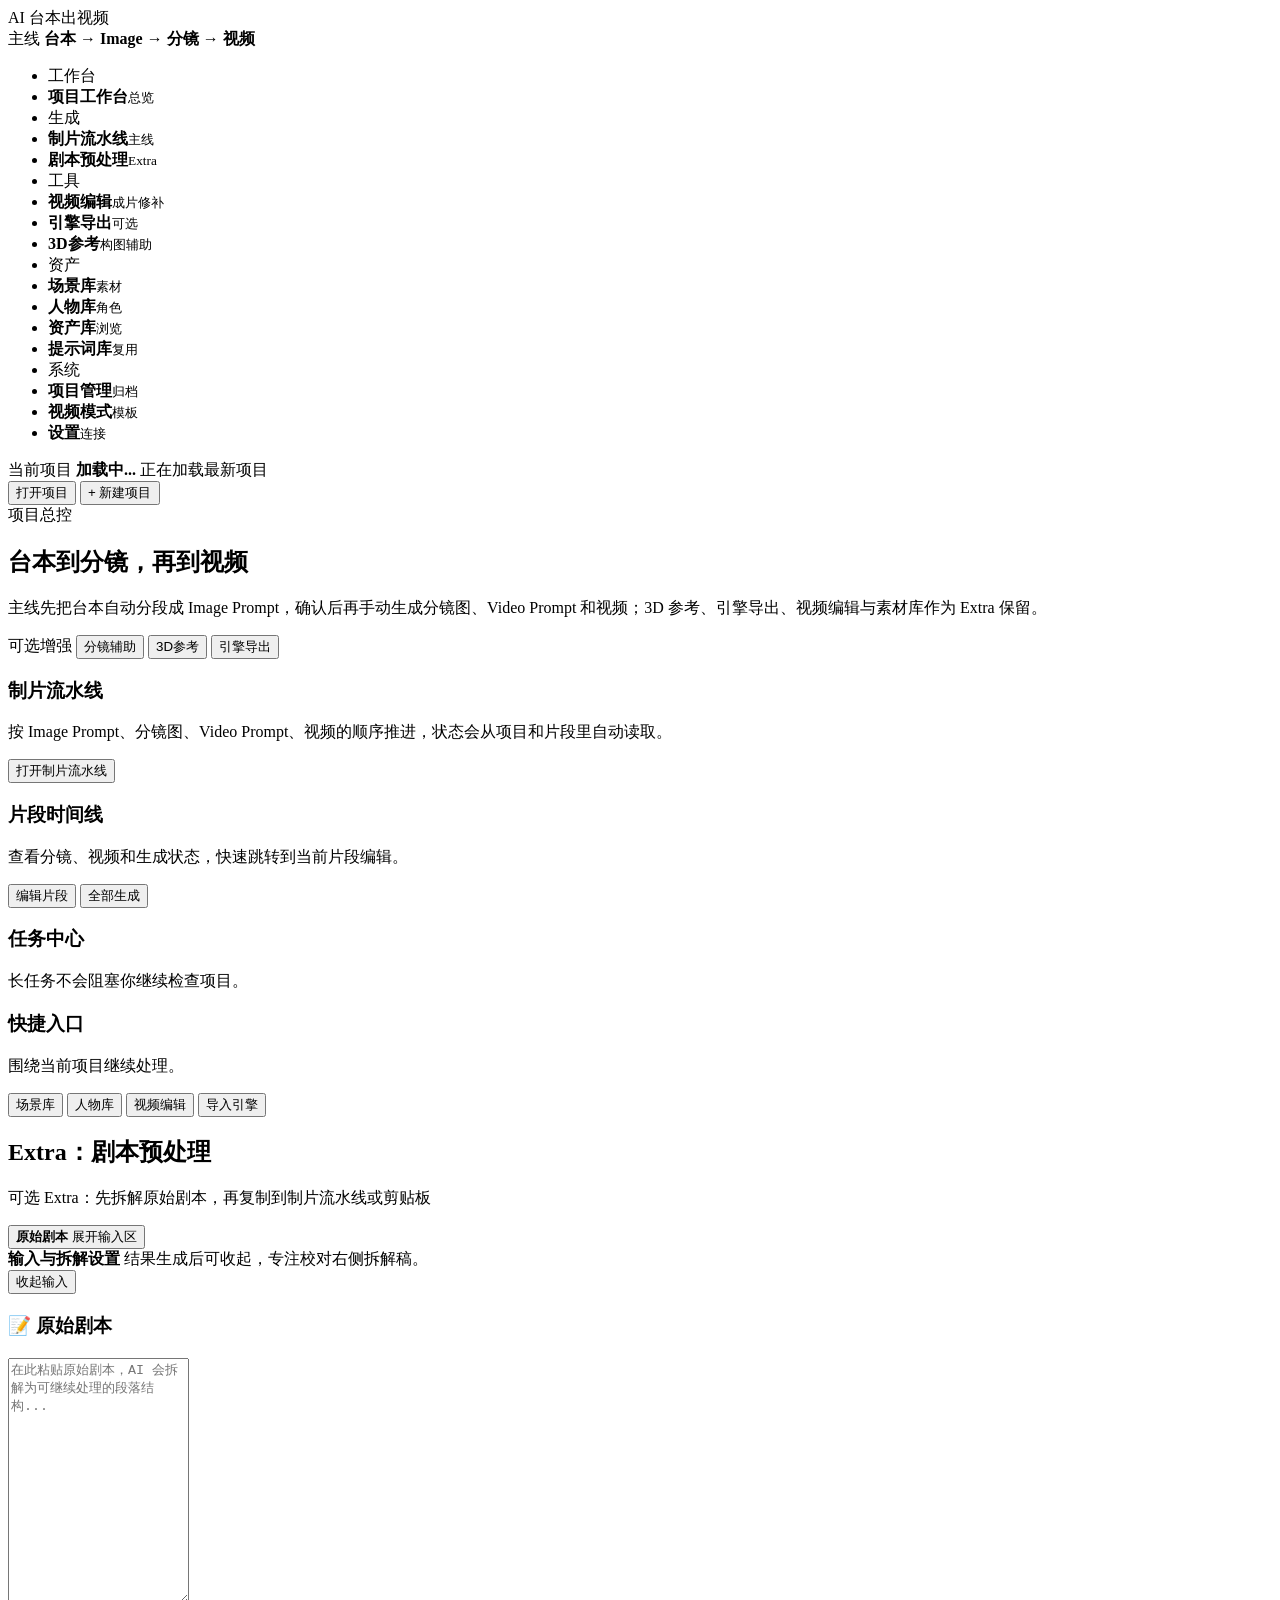
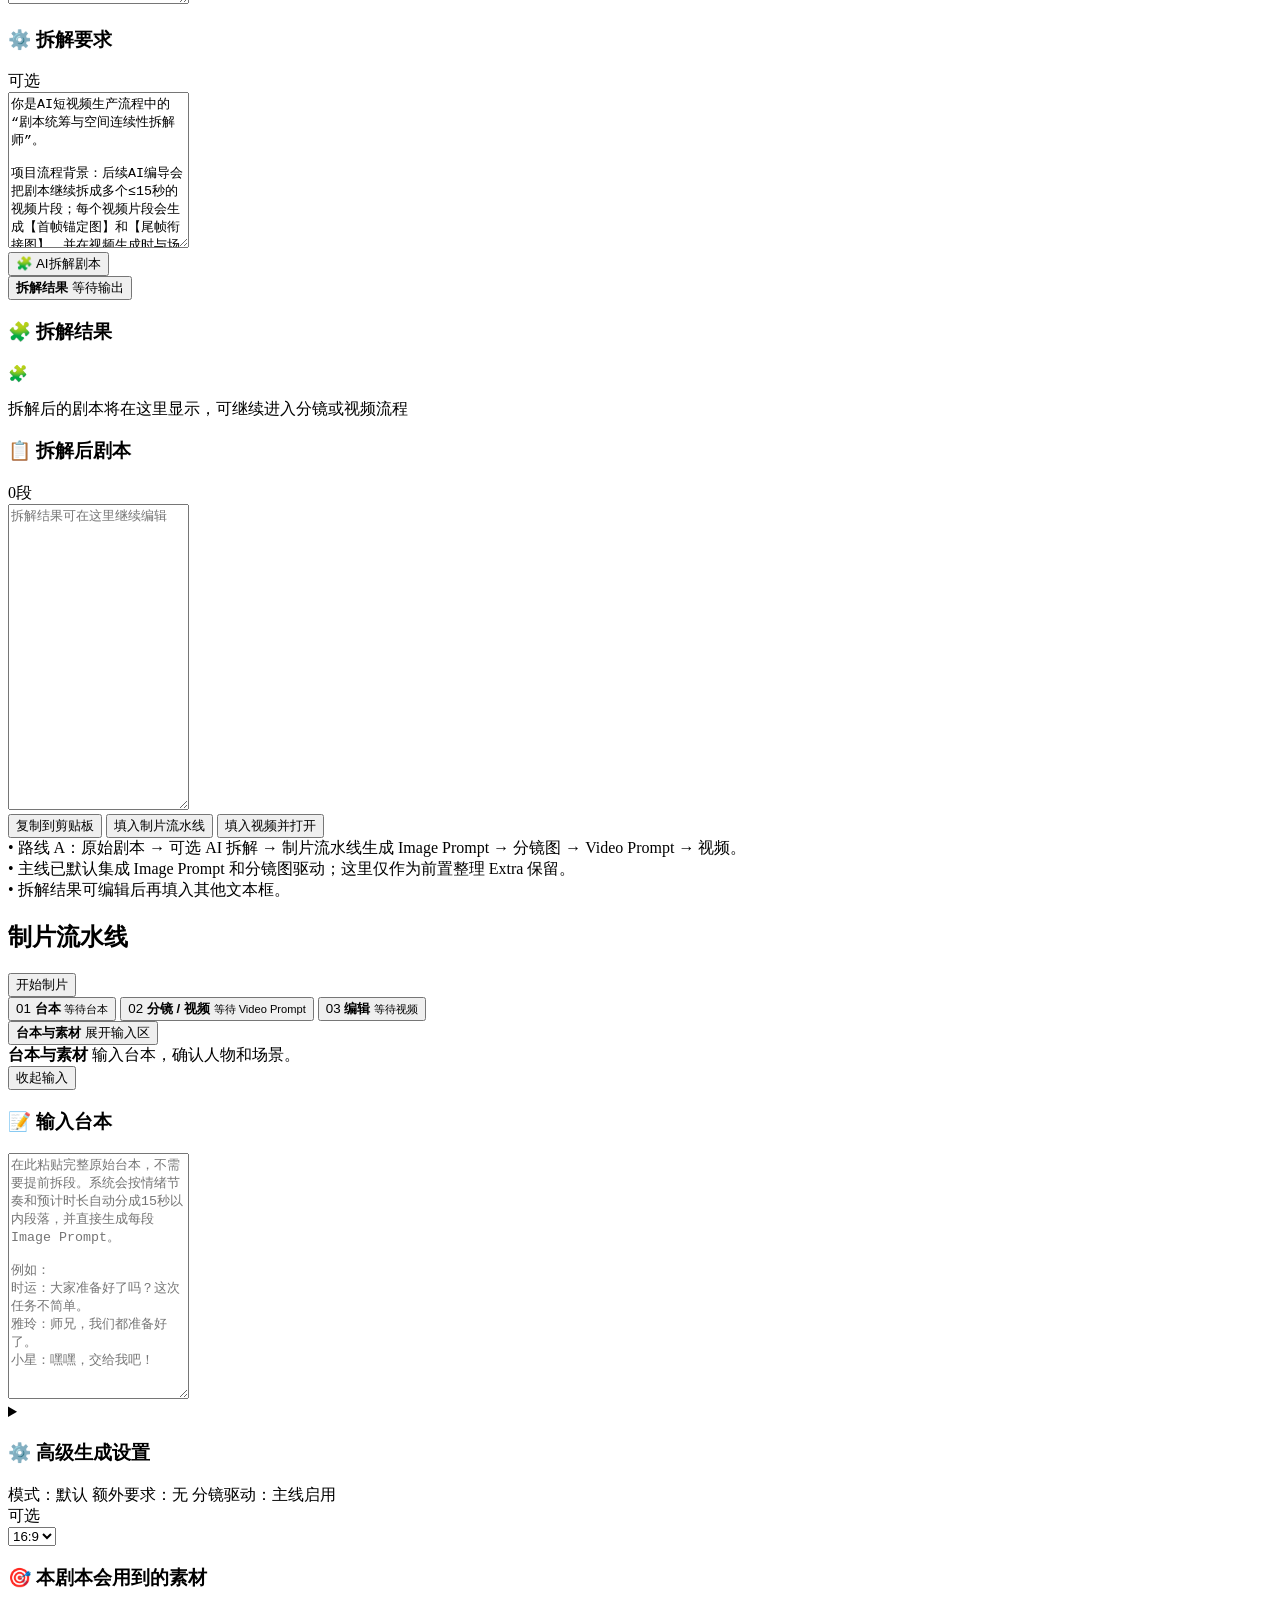
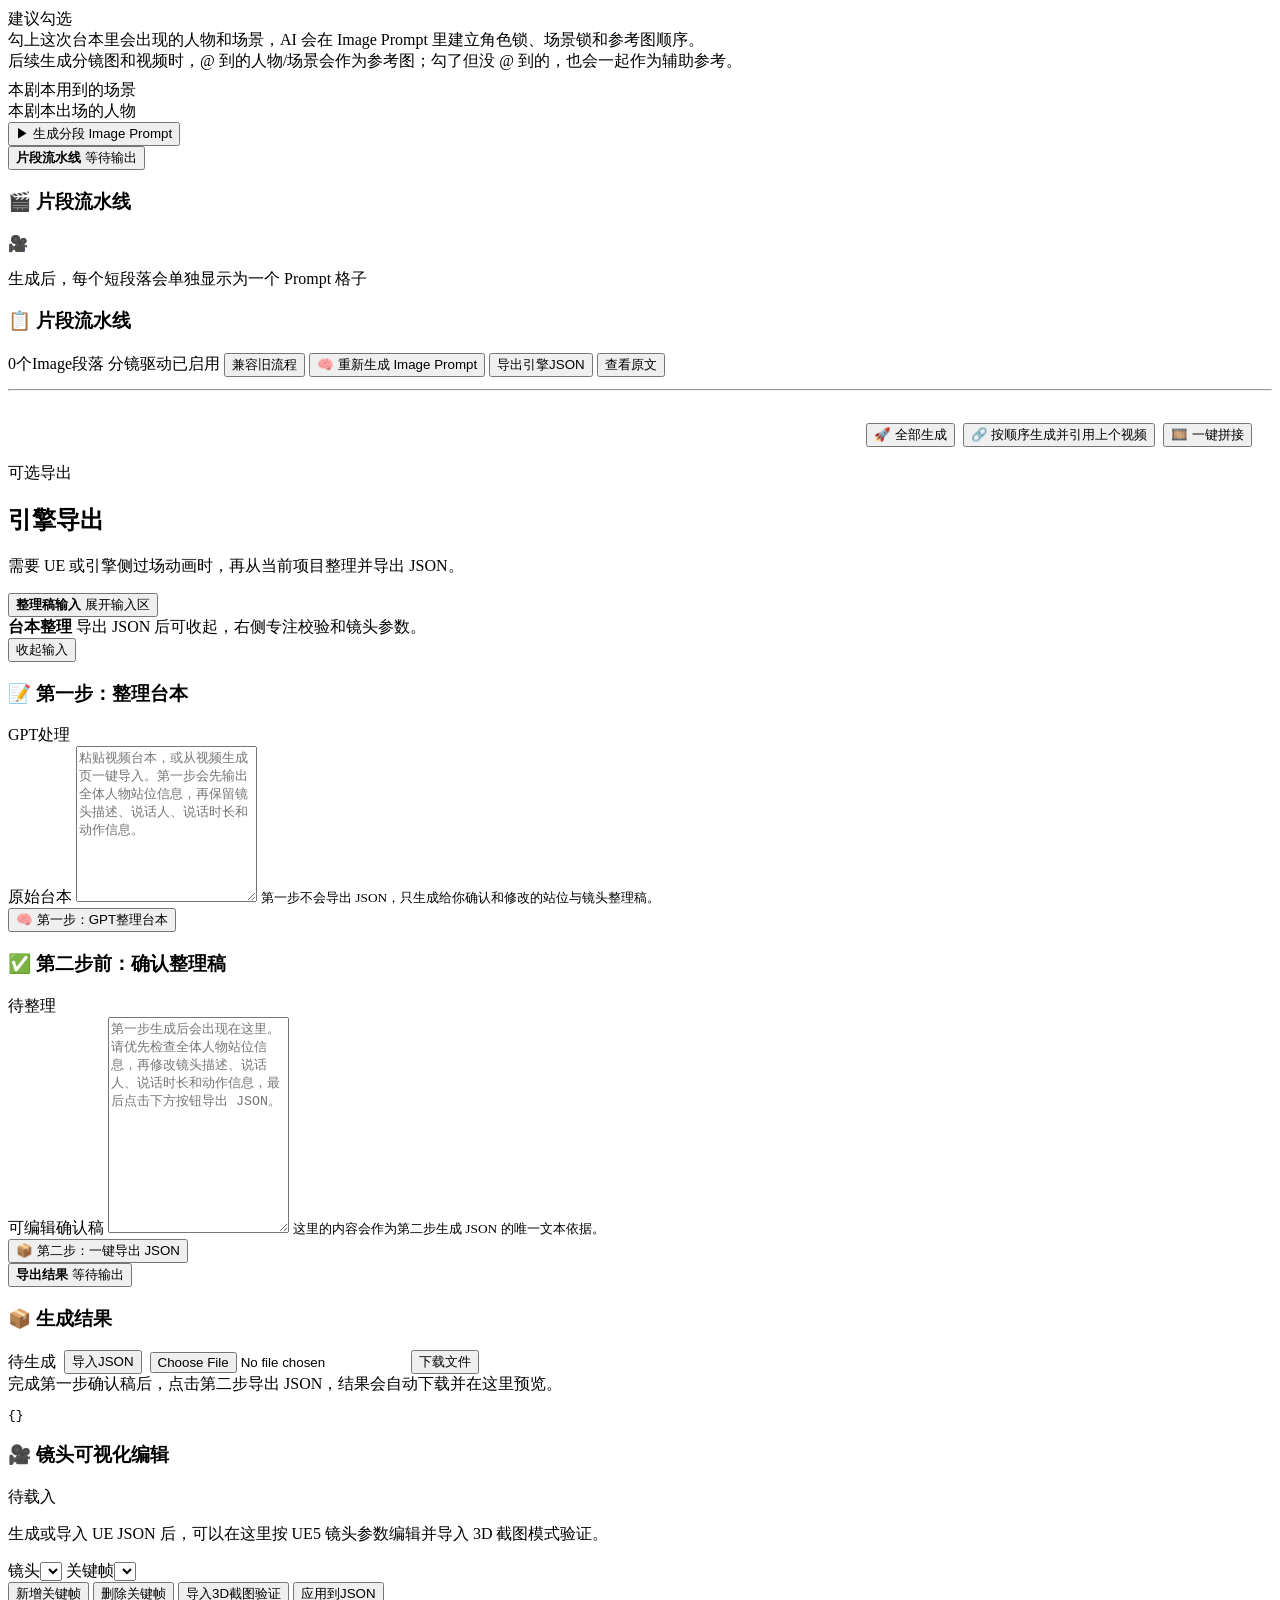
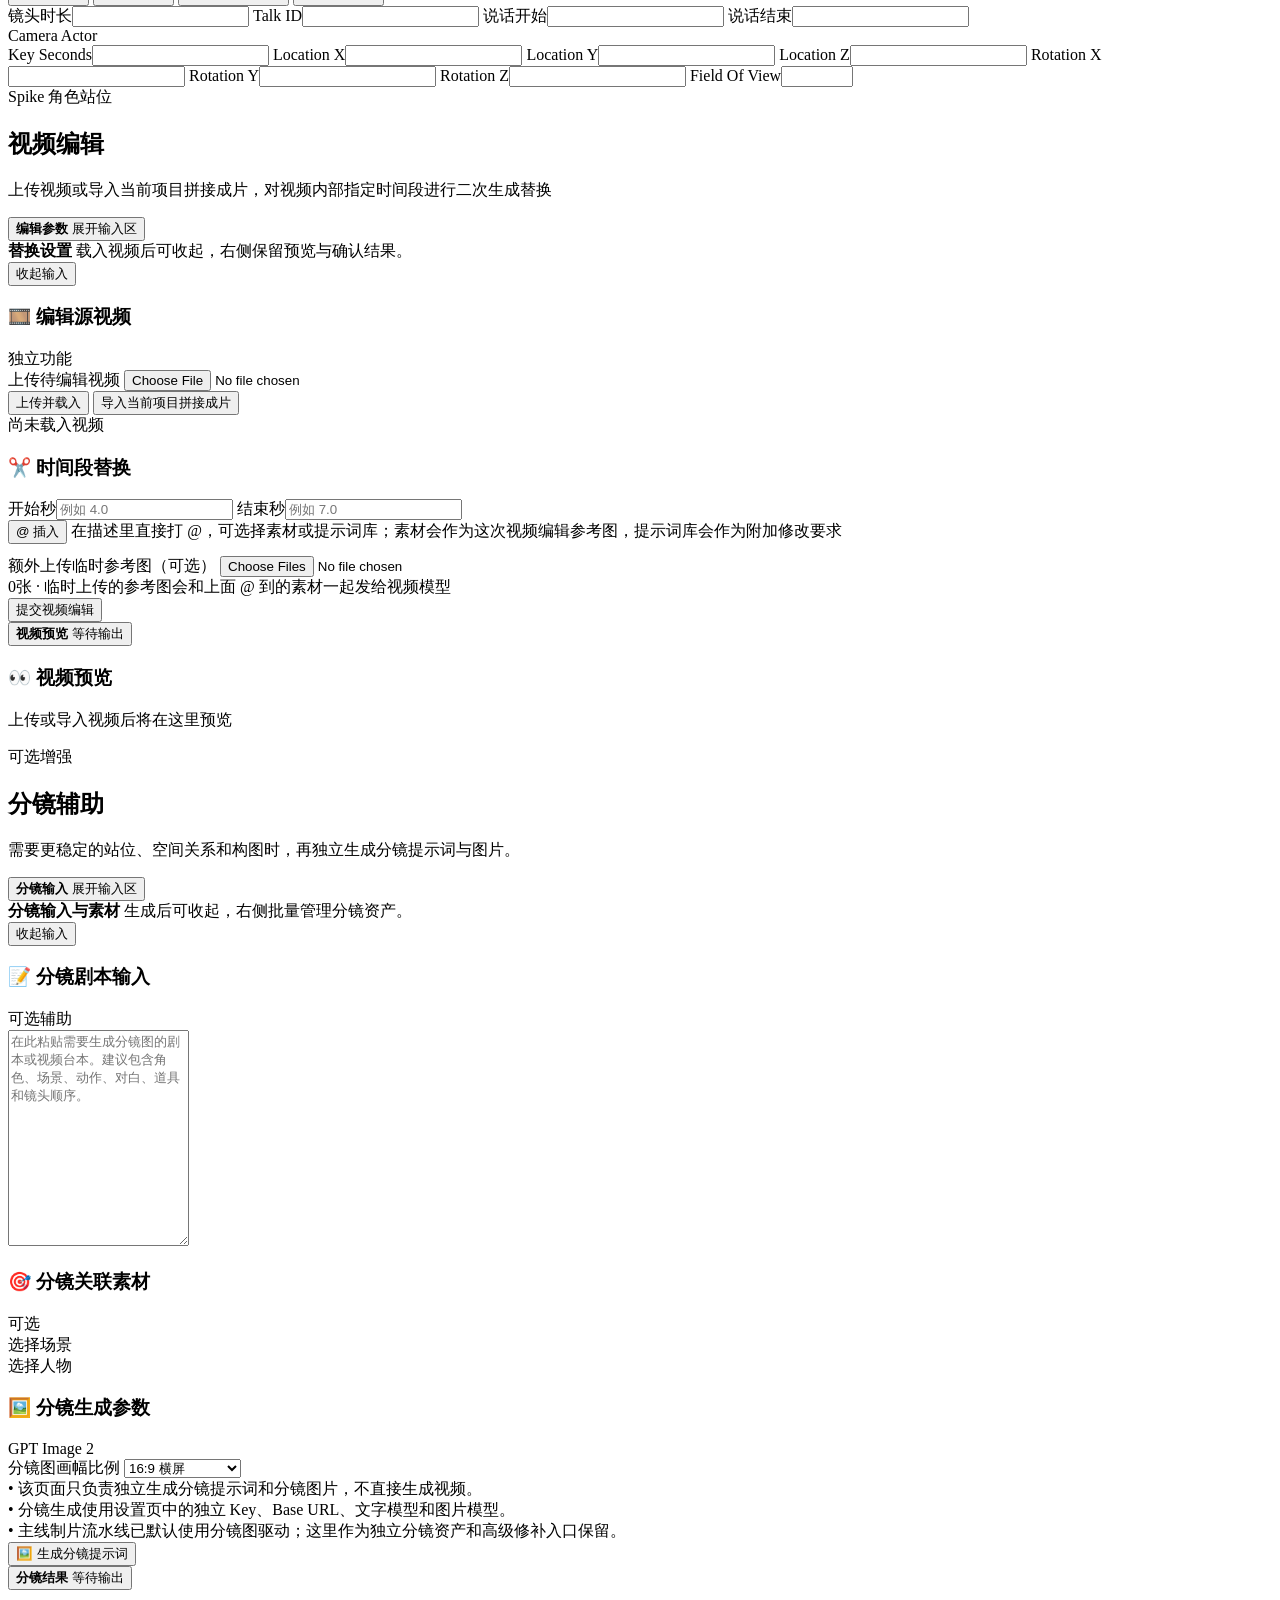
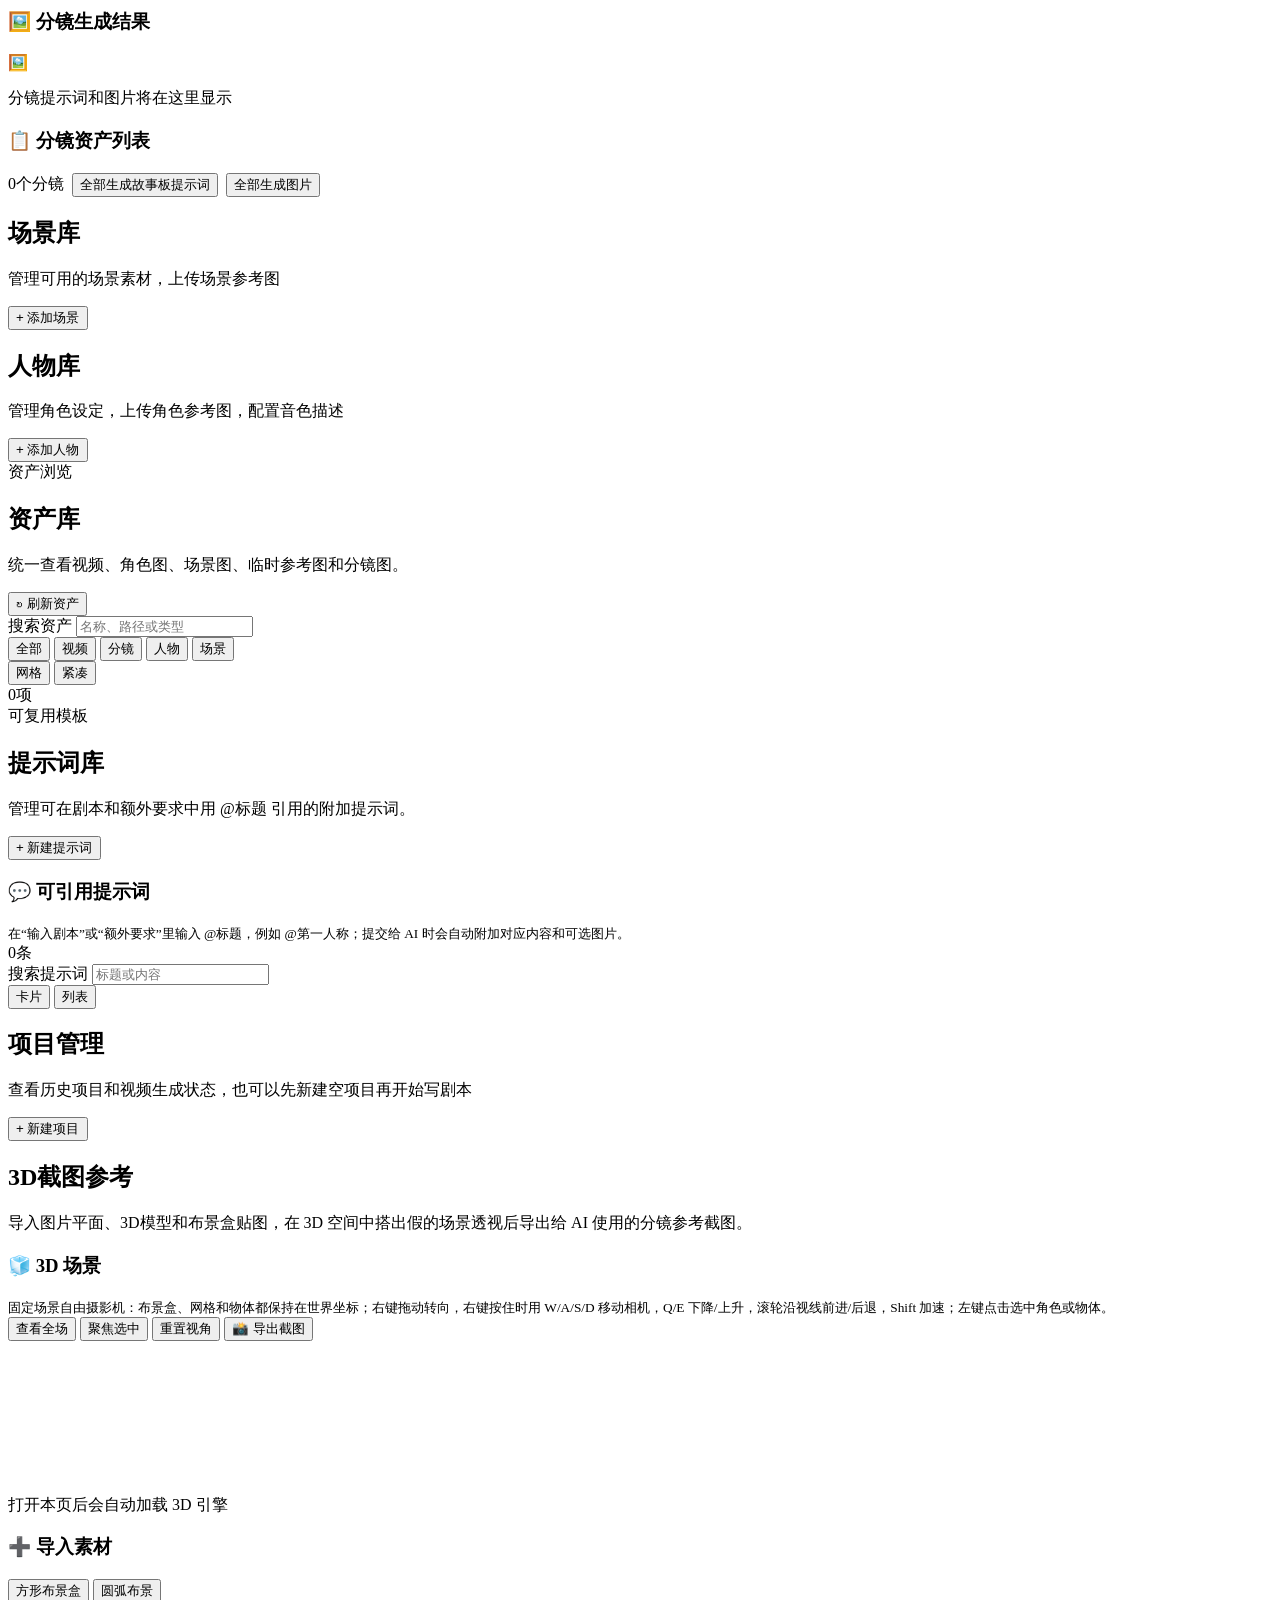
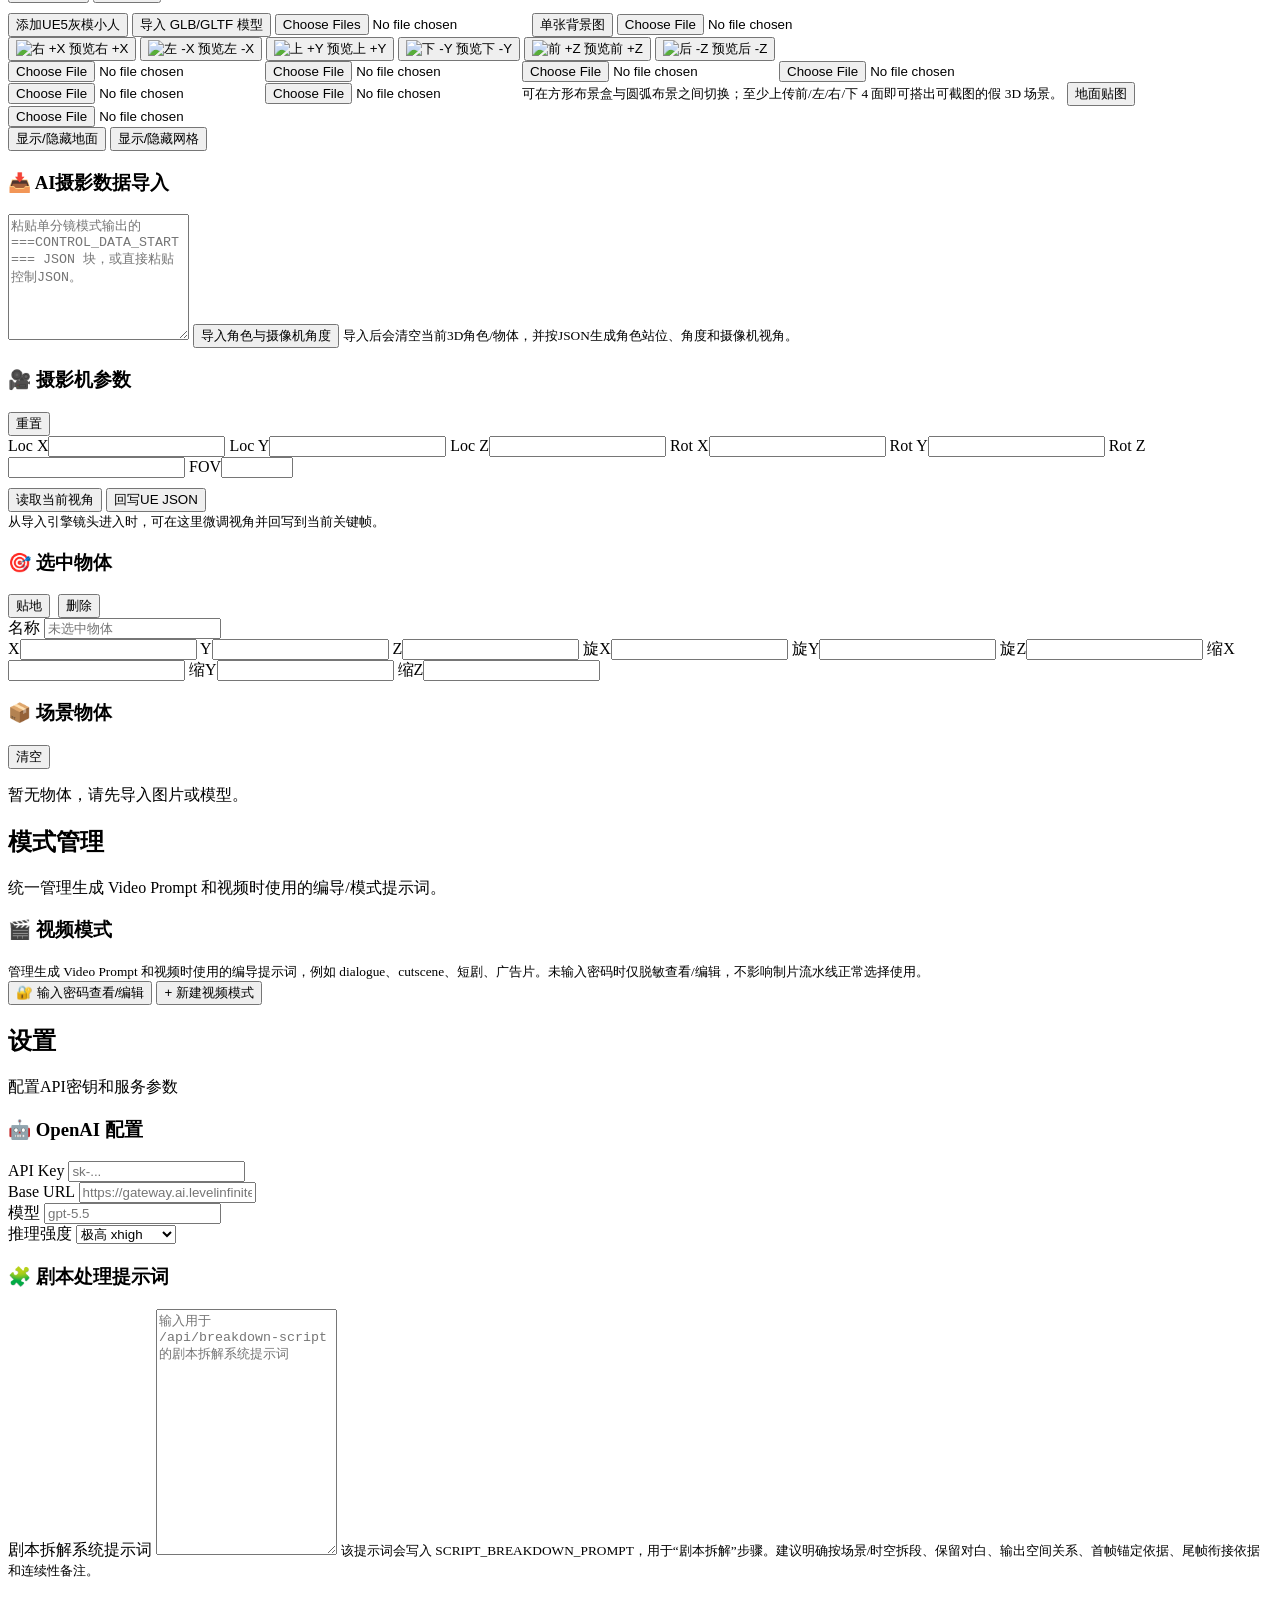
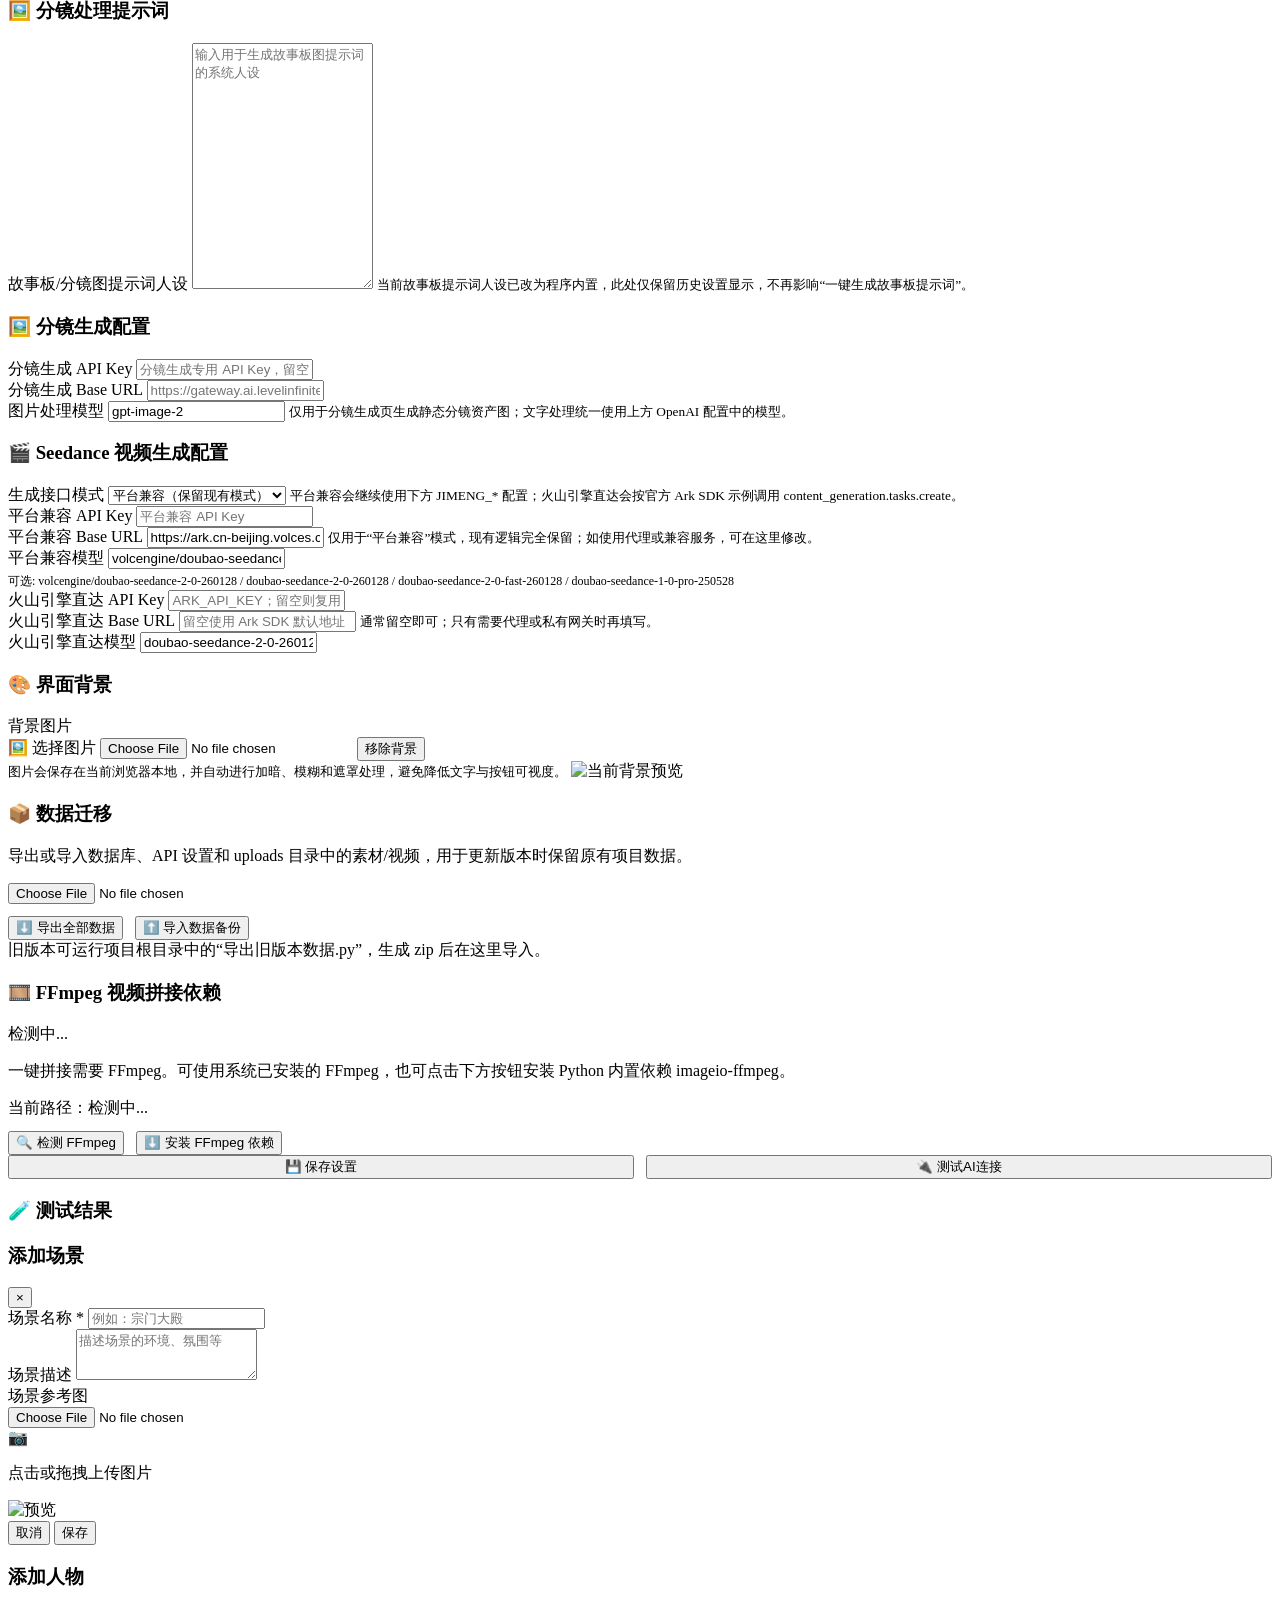
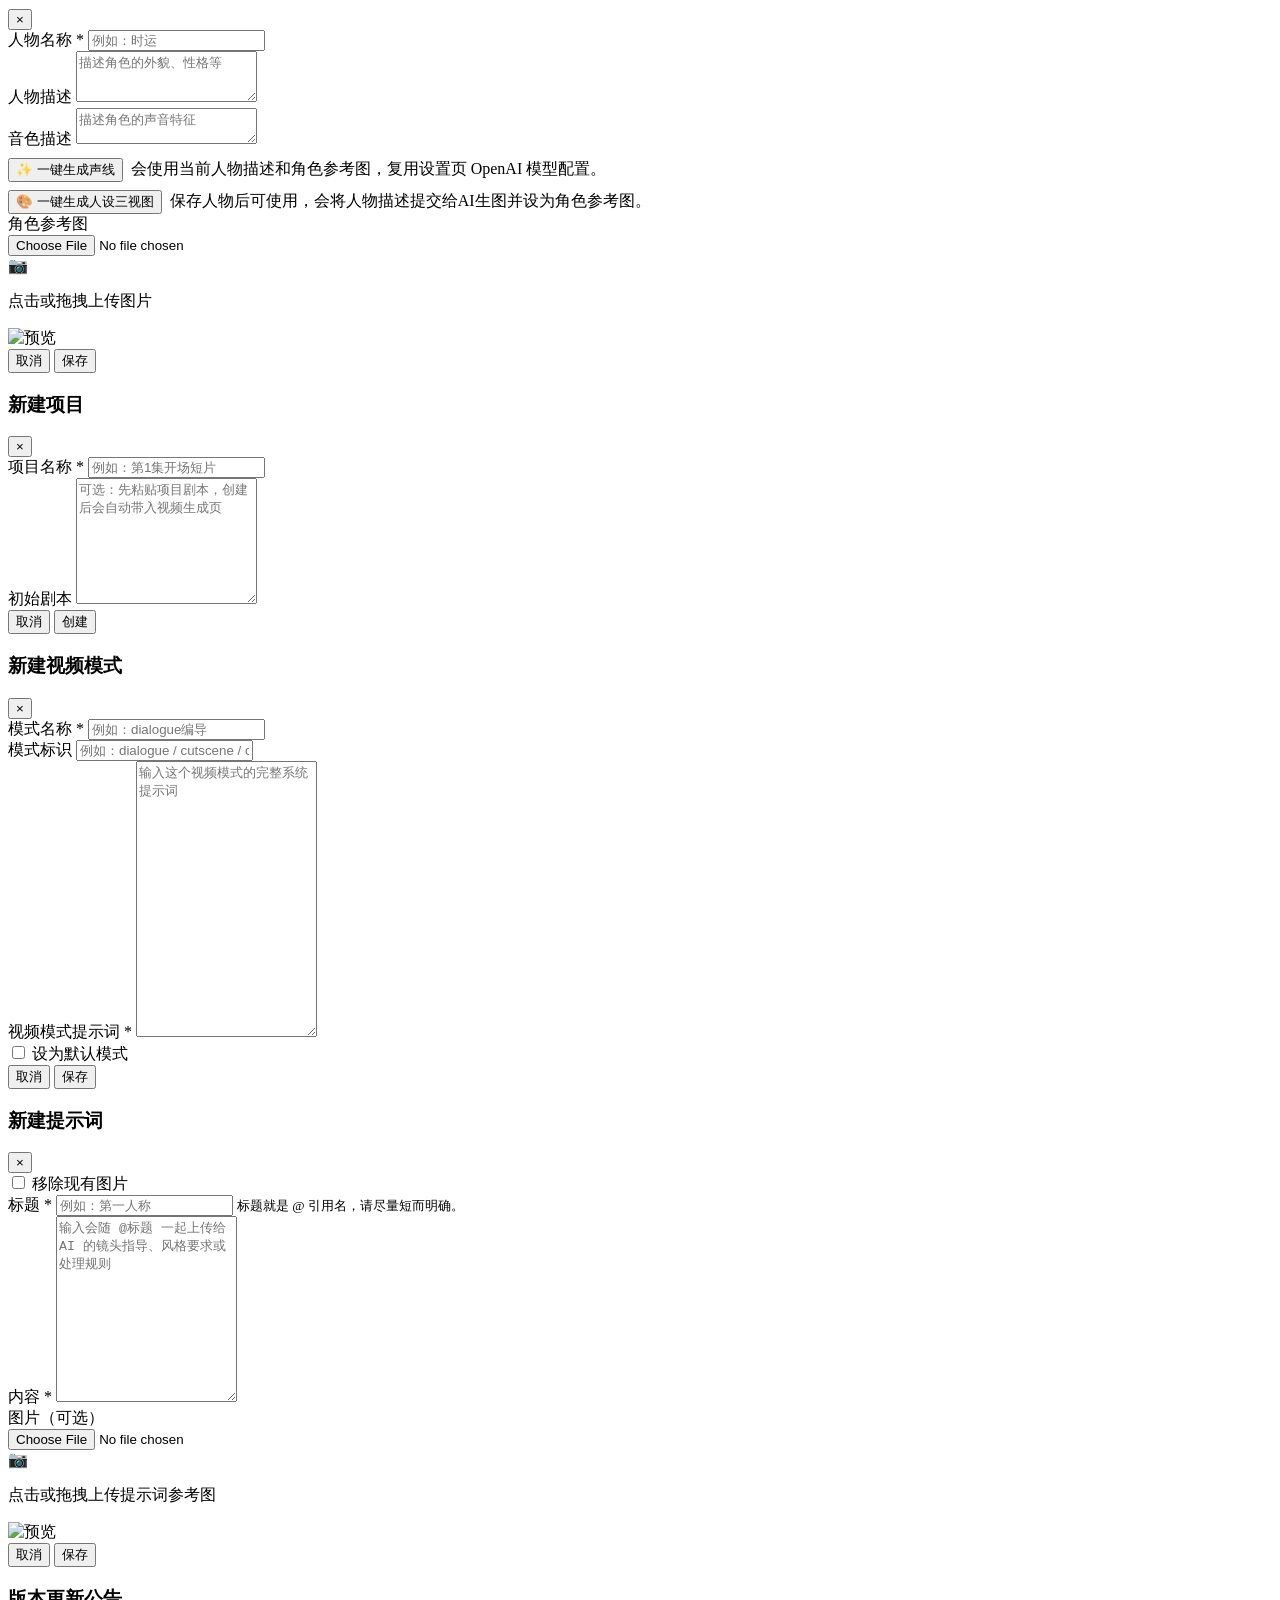
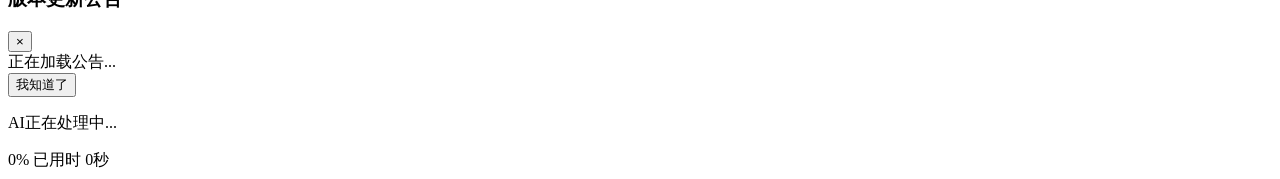
==== 台本一键出视频/_internal/static/index.html @ c294f485 "Initial commit" ====
<!DOCTYPE html>
<html lang="zh-CN">
<head>
    <meta charset="UTF-8">
    <meta name="viewport" content="width=device-width, initial-scale=1.0">
    <title>台本一键出视频 - 制片流水线</title>
    <link rel="stylesheet" href="/static/style.css?v=20260625-restore-01-right-panel">
    <script>
        if (location.protocol === 'file:') {
            document.write('<link rel="stylesheet" href="./style.css?v=20260625-restore-01-right-panel">');
        }
    </script>
</head>
<body>
    <div class="app">
        <!-- 侧边导航 -->
        <nav class="sidebar">
            <div class="logo">
                <span class="logo-icon">AI</span>
                <span class="logo-text">台本出视频</span>
            </div>
            <div class="sidebar-status">
                <span>主线</span>
                <strong>台本 → Image → 分镜 → 视频</strong>
            </div>
            <ul class="nav-list">
                <li class="nav-section-label">工作台</li>
                <li class="nav-item nav-primary" data-tab="workbench">
                    <span class="nav-icon nav-icon-workbench" aria-hidden="true"></span>
                    <span class="nav-copy"><strong>项目工作台</strong><small>总览</small></span>
                </li>
                <li class="nav-section-label">生成</li>
                <li class="nav-item active nav-primary" data-tab="script">
                    <span class="nav-icon nav-icon-video" aria-hidden="true"></span>
                    <span class="nav-copy"><strong>制片流水线</strong><small>主线</small></span>
                </li>
                <li class="nav-item nav-optional" data-tab="script-breakdown">
                    <span class="nav-icon nav-icon-script-breakdown" aria-hidden="true"></span>
                    <span class="nav-copy"><strong>剧本预处理</strong><small>Extra</small></span>
                </li>
                <li class="nav-section-label">工具</li>
                <li class="nav-item" data-tab="video-editor">
                    <span class="nav-icon nav-icon-video-editor" aria-hidden="true"></span>
                    <span class="nav-copy"><strong>视频编辑</strong><small>成片修补</small></span>
                </li>
                <li class="nav-item nav-optional" data-tab="ue5-json">
                    <span class="nav-icon nav-icon-engine" aria-hidden="true"></span>
                    <span class="nav-copy"><strong>引擎导出</strong><small>可选</small></span>
                </li>
                <li class="nav-item" data-tab="reference-3d">
                    <span class="nav-icon nav-icon-3d" aria-hidden="true"></span>
                    <span class="nav-copy"><strong>3D参考</strong><small>构图辅助</small></span>
                </li>
                <li class="nav-section-label">资产</li>
                <li class="nav-item" data-tab="scenes">
                    <span class="nav-icon nav-icon-scenes" aria-hidden="true"></span>
                    <span class="nav-copy"><strong>场景库</strong><small>素材</small></span>
                </li>
                <li class="nav-item" data-tab="characters">
                    <span class="nav-icon nav-icon-characters" aria-hidden="true"></span>
                    <span class="nav-copy"><strong>人物库</strong><small>角色</small></span>
                </li>
                <li class="nav-item" data-tab="assets">
                    <span class="nav-icon nav-icon-assets" aria-hidden="true"></span>
                    <span class="nav-copy"><strong>资产库</strong><small>浏览</small></span>
                </li>
                <li class="nav-item" data-tab="prompt-library">
                    <span class="nav-icon nav-icon-prompt" aria-hidden="true"></span>
                    <span class="nav-copy"><strong>提示词库</strong><small>复用</small></span>
                </li>
                <li class="nav-section-label">系统</li>
                <li class="nav-item" data-tab="projects">
                    <span class="nav-icon nav-icon-projects" aria-hidden="true"></span>
                    <span class="nav-copy"><strong>项目管理</strong><small>归档</small></span>
                </li>
                <li class="nav-item" data-tab="director-modes">
                    <span class="nav-icon nav-icon-modes" aria-hidden="true"></span>
                    <span class="nav-copy"><strong>视频模式</strong><small>模板</small></span>
                </li>
                <li class="nav-item" data-tab="settings">
                    <span class="nav-icon nav-icon-settings" aria-hidden="true"></span>
                    <span class="nav-copy"><strong>设置</strong><small>连接</small></span>
                </li>
            </ul>
        </nav>

        <!-- 主内容区 -->
        <main class="main-content">

            <div class="top-project-bar">
                <div class="top-project-info">
                    <span class="top-project-label">当前项目</span>
                    <strong id="currentProjectName">加载中...</strong>
                    <span id="currentProjectMeta">正在加载最新项目</span>
                </div>
                <div class="top-project-actions">
                    <button id="btnOpenCurrentProject" class="btn btn-sm btn-secondary" onclick="openCurrentProjectFromBar()">打开项目</button>
                    <button class="btn btn-sm btn-primary" onclick="showTopProjectModal()"><span class="btn-icon">+</span> 新建项目</button>
                </div>
            </div>

            <!-- 项目工作台 -->
            <section id="tab-workbench" class="tab-content">
                <div class="workbench-shell">
                    <div class="workbench-hero">
                        <div class="workbench-hero-copy">
                            <span class="eyebrow">项目总控</span>
                            <h1>台本到分镜，再到视频</h1>
                            <p class="page-desc">主线先把台本自动分段成 Image Prompt，确认后再手动生成分镜图、Video Prompt 和视频；3D 参考、引擎导出、视频编辑与素材库作为 Extra 保留。</p>
                        </div>
                        <div class="workbench-hero-rail">
                            <div id="workbenchNextAction" class="workbench-next-action"></div>
                            <div class="workbench-optional-note">
                                <span>可选增强</span>
                                <button type="button" onclick="switchToTab('storyboard')">分镜辅助</button>
                                <button type="button" onclick="switchToTab('reference-3d')">3D参考</button>
                                <button type="button" onclick="switchToTab('ue5-json')">引擎导出</button>
                            </div>
                        </div>
                    </div>

                    <div id="workbenchKpiGrid" class="workbench-kpi-grid"></div>

                    <div class="workbench-layout">
                        <div class="workbench-main-column">
                            <div class="workbench-panel">
                                <div class="workbench-panel-header">
                                    <div>
                                        <h3>制片流水线</h3>
                                        <p>按 Image Prompt、分镜图、Video Prompt、视频的顺序推进，状态会从项目和片段里自动读取。</p>
                                    </div>
                                    <button class="btn btn-sm btn-secondary" onclick="switchToTab('script')">打开制片流水线</button>
                                </div>
                                <div id="workbenchFlowSteps" class="workbench-flow-steps"></div>
                            </div>

                            <div class="workbench-panel">
                                <div class="workbench-panel-header">
                                    <div>
                                        <h3>片段时间线</h3>
                                        <p>查看分镜、视频和生成状态，快速跳转到当前片段编辑。</p>
                                    </div>
                                    <div class="workbench-panel-actions">
                                        <button class="btn btn-sm btn-secondary" onclick="switchToTab('script')">编辑片段</button>
                                        <button class="btn btn-sm btn-primary" onclick="generateAllVideos()">全部生成</button>
                                    </div>
                                </div>
                                <div id="workbenchSegmentList" class="workbench-segment-list"></div>
                            </div>
                        </div>

                        <aside class="workbench-side-column">
                            <div class="workbench-panel">
                                <div class="workbench-panel-header">
                                    <div>
                                        <h3>任务中心</h3>
                                        <p>长任务不会阻塞你继续检查项目。</p>
                                    </div>
                                </div>
                                <div id="workbenchTaskCenter" class="workbench-task-center"></div>
                            </div>

                            <div class="workbench-panel">
                                <div class="workbench-panel-header">
                                    <div>
                                        <h3>快捷入口</h3>
                                        <p>围绕当前项目继续处理。</p>
                                    </div>
                                </div>
                                <div class="workbench-shortcuts">
                                    <button class="btn btn-secondary" onclick="switchToTab('scenes')">场景库</button>
                                    <button class="btn btn-secondary" onclick="switchToTab('characters')">人物库</button>
                                    <button class="btn btn-secondary" onclick="switchToTab('video-editor')">视频编辑</button>
                                    <button class="btn btn-secondary" onclick="switchToTab('ue5-json')">导入引擎</button>
                                </div>
                            </div>
                        </aside>
                    </div>
                </div>
            </section>

            <!-- 剧本处理页 -->
            <section id="tab-script-breakdown" class="tab-content">
                <div class="page-header">
                    <h1>Extra：剧本预处理</h1>
                    <p class="page-desc">可选 Extra：先拆解原始剧本，再复制到制片流水线或剪贴板</p>
                </div>
                <div class="script-layout adaptive-workflow output-collapsed" data-collapsed-title="原始剧本" data-output-title="拆解结果">
                    <button type="button" class="workflow-collapsed-rail" onclick="setWorkflowInputCollapsed('script-breakdown', false, { manual: true })">
                        <strong data-workflow-rail-title>原始剧本</strong>
                        <span data-workflow-rail-action>展开输入区</span>
                    </button>
                    <div class="script-input-area">
                        <div class="pane-utility">
                            <div>
                                <strong>输入与拆解设置</strong>
                                <span>结果生成后可收起，专注校对右侧拆解稿。</span>
                            </div>
                            <button type="button" class="btn btn-sm btn-secondary" data-workflow-toggle onclick="toggleWorkflowInput('script-breakdown')">收起输入</button>
                        </div>
                        <div class="card flow-script-input-card">
                            <div class="card-header">
                                <h3>📝 原始剧本</h3>
                            </div>
                            <div class="card-body">
                                <textarea id="breakdownInput" placeholder="在此粘贴原始剧本，AI 会拆解为可继续处理的段落结构..." rows="16"></textarea>
                            </div>
                        </div>
                        <div class="card flow-material-card">
                            <div class="card-header">
                                <h3>⚙️ 拆解要求</h3>
                                <span class="badge">可选</span>
                            </div>
                            <div class="card-body">
                                <textarea id="breakdownInstruction" rows="10" placeholder="可选：补充拆解偏好，例如按场景拆、按对白密度拆、强化人物行动线、适配短视频节奏等。">你是AI短视频生产流程中的“剧本统筹与空间连续性拆解师”。

项目流程背景：后续AI编导会把剧本继续拆成多个≤15秒的视频片段；每个视频片段会生成【首帧锚定图】和【尾帧衔接图】，并在视频生成时与场景图、人物图一起作为最多9张参考图输入。因此你的拆解不是普通剧情摘要，而是要为后续视频分镜、AI绘画首尾帧、空间一致性和跨片段衔接提供清晰依据。

任务：把用户提供的原始剧本拆解成结构清晰、可继续交给视频台本编导/首尾帧绘画提示词编导处理的“拆解后剧本”。不要直接生成视频提示词，不要直接生成绘画提示词，只输出拆解后的剧本正文。

输出规则：
1. 按剧情顺序拆成若干剧情段落，每段用“===SCRIPT_SPLIT===”分隔。
2. 每段必须尽量对应一个相对连续的时空/场景单元；如果场景、时间、人物站位关系或剧情目标发生明显变化，应拆成新段。
3. 每段必须包含以下小节，且小节名称保持一致：
   段落标题
   场景/时空
   出场人物
   剧情目标
   动作与对白
   情绪节奏
   关键道具
   空间关系与站位
   首帧锚定依据
   尾帧衔接依据
   连续性备注
4. 【动作与对白】必须保留原始对白、说话人、说话顺序和关键动作，不要丢失人物关系与剧情因果。
5. 【空间关系与站位】必须写清：主要固定参照物、人物在场景中的相对位置、左右关系、前后层次、距离、身体朝向、视线关系、光线方向或镜头轴线线索。
6. 【首帧锚定依据】只描述本段开始时可画成单张静态图的确定状态：谁在画面左/中/右，谁在前景/中景/背景，靠近什么固定物，动作姿势和表情是什么。
7. 【尾帧衔接依据】只描述本段结束时可画成单张静态图的确定状态：人物是否位移、站位是否改变、视线/姿势/道具状态如何，为下一段衔接提供依据。
8. 【连续性备注】说明与上一段/下一段需要保持不变的场景元素、人物方向、道具状态、光线、轴线、服装和情绪延续。
9. 不要输出解释说明，不要输出JSON，不要输出Markdown表格，不要生成视频分镜编号，不要生成AI绘画提示词。
10. 如果原剧本很短，也至少整理成一个完整段落。</textarea>
                            </div>
                        </div>
                        <button id="btnBreakdownScript" class="btn btn-primary btn-lg" onclick="breakdownScript()">
                            <span class="btn-icon">🧩</span> AI拆解剧本
                        </button>
                    </div>
                    <button type="button" class="workflow-output-rail" data-workflow-output-rail onclick="setWorkflowOutputCollapsed('script-breakdown', false, { manual: true })">
                        <strong data-workflow-output-title>拆解结果</strong>
                        <span data-workflow-output-action>等待输出</span>
                    </button>
                    <div class="script-result-area">
                        <div id="breakdownPlaceholderCard" class="card">
                            <div class="card-header"><h3>🧩 拆解结果</h3></div>
                            <div class="card-body">
                                <div class="result-placeholder">
                                    <div class="placeholder-icon">🧩</div>
                                    <p>拆解后的剧本将在这里显示，可继续进入分镜或视频流程</p>
                                </div>
                            </div>
                        </div>
                        <div id="breakdownResultPanel" class="card hidden">
                            <div class="card-header">
                                <h3>📋 拆解后剧本</h3>
                                <span id="breakdownPartCount" class="badge">0段</span>
                            </div>
                            <div class="card-body">
                                <textarea id="breakdownResultText" class="breakdown-result-editor" rows="20" placeholder="拆解结果可在这里继续编辑"></textarea>
                                <div class="breakdown-actions">
                                    <button class="btn btn-sm btn-secondary" onclick="copyBreakdownToClipboard()">复制到剪贴板</button>
                                    <button class="btn btn-sm btn-primary" onclick="fillBreakdownToVideo()">填入制片流水线</button>
                                    <button class="btn btn-sm btn-success" onclick="fillBreakdownToVideoAndOpen()">填入视频并打开</button>
                                </div>
                                <div class="storyboard-mode-tips">
                                    <div>• 路线 A：原始剧本 → 可选 AI 拆解 → 制片流水线生成 Image Prompt → 分镜图 → Video Prompt → 视频。</div>
                                    <div>• 主线已默认集成 Image Prompt 和分镜图驱动；这里仅作为前置整理 Extra 保留。</div>
                                    <div>• 拆解结果可编辑后再填入其他文本框。</div>
                                </div>
                            </div>
                        </div>
                    </div>
                </div>
            </section>

            <!-- 制片流水线页 -->
            <section id="tab-script" class="tab-content active">
                <div class="production-flow-top">
                    <div class="production-flow-titlebar">
                        <h1>制片流水线</h1>
                        <button type="button" class="btn btn-primary production-title-action" onclick="processScript()">开始制片</button>
                    </div>
                    <div class="production-top-banner" id="productionTopBanner">
                        <button type="button" class="production-top-step active" data-flow-step="script" onclick="focusProductionFlowStep('script')">
                            <span class="top-step-no">01</span>
                            <span class="top-step-copy">
                                <strong>台本</strong>
                                <small id="flowStepScriptMeta">等待台本</small>
                            </span>
                        </button>
                        <button type="button" class="production-top-step" data-flow-step="video" onclick="focusProductionFlowStep('video')">
                            <span class="top-step-no">02</span>
                            <span class="top-step-copy">
                                <strong>分镜 / 视频</strong>
                                <small id="flowStepVideoMeta">等待 Video Prompt</small>
                            </span>
                        </button>
                        <button type="button" class="production-top-step" data-flow-step="edit" onclick="focusProductionFlowStep('edit')">
                            <span class="top-step-no">03</span>
                            <span class="top-step-copy">
                                <strong>编辑</strong>
                                <small id="flowStepEditMeta">等待视频</small>
                            </span>
                        </button>
                    </div>
                </div>

                <div class="script-layout adaptive-workflow output-collapsed" data-collapsed-title="台本与素材" data-output-title="片段流水线">
                    <button type="button" class="workflow-collapsed-rail" onclick="setWorkflowInputCollapsed('script', false, { manual: true })">
                        <strong data-workflow-rail-title>台本与素材</strong>
                        <span data-workflow-rail-action>展开输入区</span>
                    </button>
                    <div class="script-input-area">
                        <div class="pane-utility">
                            <div>
                                <strong>台本与素材</strong>
                                <span>输入台本，确认人物和场景。</span>
                            </div>
                            <button type="button" class="btn btn-sm btn-secondary" data-workflow-toggle onclick="toggleWorkflowInput('script')">收起输入</button>
                        </div>
                        <div class="card flow-script-input-card">
                            <div class="card-header">
                                <h3>📝 输入台本</h3>
                            </div>
                            <div class="card-body">
                                <textarea id="scriptInput" placeholder="在此粘贴完整原始台本，不需要提前拆段。系统会按情绪节奏和预计时长自动分成15秒以内段落，并直接生成每段 Image Prompt。&#10;&#10;例如：&#10;时运：大家准备好了吗？这次任务不简单。&#10;雅玲：师兄，我们都准备好了。&#10;小星：嘿嘿，交给我吧！" rows="16"></textarea>
                                <div id="scriptPromptMentions" class="prompt-mention-row"></div>
                            </div>
                        </div>
                        <div id="scriptPipelineSkillOutputs" class="pipeline-skill-output-slot hidden"></div>

                        <details id="advancedGenerationSettings" class="card collapsible-card advanced-settings-card">
                            <summary class="card-header collapsible-summary">
                                <div class="advanced-settings-heading">
                                    <h3>⚙️ 高级生成设置</h3>
                                    <div id="advancedSettingsSummary" class="advanced-settings-summary">
                                        <span id="advancedModeSummary">模式：默认</span>
                                        <span id="advancedInstructionSummary">额外要求：无</span>
                                        <span id="advancedStoryboardSummary">分镜驱动：主线启用</span>
                                    </div>
                                </div>
                                <div class="collapsible-actions">
                                    <span class="badge">可选</span>
                                </div>
                            </summary>
                            <div class="card-body">
                                <div class="advanced-settings-grid">
                                    <div class="form-group advanced-setting-block advanced-setting-block-wide">
                                        <label for="scriptProcessInstruction">额外要求</label>
                                        <textarea id="scriptProcessInstruction" rows="4" placeholder="可选：例如强调节奏、更细分动作、保留某些台词、避免新增角色、统一镜头风格等。" oninput="updateAdvancedSettingsSummary()"></textarea>
                                        <div id="instructionPromptMentions" class="prompt-mention-row"></div>
                                        <div class="instruction-file-row">
                                            <span>上传指导文件</span>
                                            <input type="file" accept=".md,.txt,text/markdown,text/plain" onchange="loadInstructionFileToTextarea(this, 'scriptProcessInstruction')">
                                        </div>
                                        <small class="field-hint">只影响本次 Image Prompt / Video Prompt 主线，不会修改视频模式提示词。</small>
                                    </div>

                                    <div class="form-group advanced-setting-block">
                                        <div class="advanced-field-heading">
                                            <label for="directorModeSelect">视频模式</label>
                                            <button class="btn btn-sm btn-secondary" onclick="switchToTab('director-modes')">管理模式</button>
                                        </div>
                                        <select id="directorModeSelect" onchange="updateAdvancedSettingsSummary()"></select>
                                        <small id="directorModeHint" class="field-hint">可在“模式管理 → 视频模式”中新增、编辑、改名。</small>
                                    </div>

                                    <div class="form-group advanced-setting-block storyboard-setting-block">
                                        <div class="advanced-field-heading">
                                            <label for="storyboardModeToggle">分镜图驱动</label>
                                            <span id="storyboardToggleText" class="advanced-state-text">未启用</span>
                                        </div>
                                        <label class="switch-row storyboard-toggle-row">
                                            <input type="checkbox" id="storyboardModeToggle" onchange="setStoryboardPromptsEnabled(this.checked)">
                                            <span class="switch-control" aria-hidden="true"></span>
                                            <span>主线使用分镜图驱动视频</span>
                                        </label>
                                        <small id="storyboardToggleHint" class="field-hint">主线会自动分段并生成 Image Prompt；分镜图、Video Prompt 和视频需要用户检查后手动生成。关闭仅用于兼容旧流程。</small>
                                        <button id="storyboardEnableShortcut" type="button" class="btn btn-sm btn-secondary" onclick="setStoryboardPromptsEnabled(true)">启用主线分镜驱动</button>
                                    </div>
                                </div>
                            </div>
                        </details>
                        <select id="storyboardRatioSelect" class="hidden"><option value="16:9">16:9</option></select>

                        <!-- 本剧本会用到的素材：决定 AI 上下文与台本中 @ 候选范围 -->
                        <div class="card flow-material-card">
                            <div class="card-header">
                                <h3>🎯 本剧本会用到的素材</h3>
                                <span class="badge">建议勾选</span>
                            </div>
                            <div class="card-body">
                                <div class="field-hint" style="margin-bottom:8px;">勾上这次台本里会出现的人物和场景，AI 会在 Image Prompt 里建立角色锁、场景锁和参考图顺序。<br>后续生成分镜图和视频时，@ 到的人物/场景会作为参考图；勾了但没 @ 到的，也会一起作为辅助参考。</div>
                                <div class="select-group">
                                    <label>本剧本用到的场景</label>
                                    <div id="sceneSelect" class="chip-select"></div>
                                </div>
                                <div class="select-group">
                                    <label>本剧本出场的人物</label>
                                    <div id="charSelect" class="chip-select"></div>
                                </div>
                            </div>
                        </div>

                        <button id="btnProcess" class="btn btn-primary btn-lg" onclick="processScript()">
                            <span class="btn-icon">▶</span> 生成分段 Image Prompt
                        </button>
                    </div>

                    <button type="button" class="workflow-output-rail" data-workflow-output-rail onclick="setWorkflowOutputCollapsed('script', false, { manual: true })">
                        <strong data-workflow-output-title>片段流水线</strong>
                        <span data-workflow-output-action>等待输出</span>
                    </button>
                    <div class="script-result-area">
                        <!-- 初始占位 -->
                        <div id="resultPlaceholderCard" class="card">
                            <div class="card-header">
                                <h3>🎬 片段流水线</h3>
                            </div>
                            <div class="card-body">
                                <div id="resultArea" class="result-placeholder">
                                    <div class="placeholder-icon">🎥</div>
                                    <p>生成后，每个短段落会单独显示为一个 Prompt 格子</p>
                                </div>
                            </div>
                        </div>

                        <!-- 片段流水线（可编辑） -->
                        <div id="storyboardPanel" class="card hidden">
                            <div class="card-header">
                                <h3 id="storyboardPanelTitle">📋 片段流水线</h3>
                                <div id="storyboardPreviewActions" class="storyboard-preview-actions">
                                    <span id="segmentCount" class="badge">0个Image段落</span>
                                    <span id="storyboardPromptToggleStatus" class="badge storyboard-advanced-action">分镜驱动已启用</span>
                                    <button id="storyboardPromptToggleBtn" class="btn btn-sm btn-secondary storyboard-advanced-action" onclick="toggleStoryboardPromptsEnabled()">兼容旧流程</button>
                                    <button id="generateAllStoryboardPromptsBtn" class="btn btn-sm btn-primary hidden" onclick="generateAllStoryboardPrompts()">🧠 重新生成 Image Prompt</button>
                                    <button class="btn btn-sm btn-success storyboard-advanced-action" onclick="importSegmentsToUe5JsonText()">导出引擎JSON</button>
                                    <button class="btn btn-sm btn-secondary storyboard-advanced-action" onclick="toggleRawView()">查看原文</button>
                                </div>
                            </div>
                            <div class="card-body">
                                <!-- 原始文本（可切换查看） -->
                                <div id="rawResultPanel" class="hidden" style="margin-bottom:16px">
                                    <div id="resultContent" class="result-content" style="max-height:300px"></div>
                                    <hr style="border-color:var(--border);margin:12px 0">
                                </div>
                                <!-- 分片段编辑区 -->
                                <div id="segmentsList" class="segments-list"></div>
                            </div>
                            <div id="mergedVideoPanel" class="merged-video-panel hidden"></div>
                            <div id="storyboardPanelFooter" class="card-footer" style="padding:16px 20px;border-top:1px solid var(--border);display:flex;gap:8px;justify-content:flex-end;flex-wrap:wrap">
                                <button class="btn btn-success" onclick="generateAllVideos()">
                                    <span class="btn-icon">🚀</span> 全部生成
                                </button>
                                <button class="btn btn-success" onclick="generateAllVideosSequentially(this)">
                                    <span class="btn-icon">🔗</span> 按顺序生成并引用上个视频
                                </button>
                                <button class="btn btn-primary" onclick="mergeProjectVideos()">
                                    <span class="btn-icon">🎞️</span> 一键拼接
                                </button>
                            </div>
                        </div>
                    </div>
                </div>
            </section>

            <!-- 导入引擎专属生成页 -->
            <section id="tab-ue5-json" class="tab-content">
                <div class="page-header page-hero optional-page-hero">
                    <div>
                        <span class="eyebrow">可选导出</span>
                        <h1>引擎导出</h1>
                        <p class="page-desc">需要 UE 或引擎侧过场动画时，再从当前项目整理并导出 JSON。</p>
                    </div>
                </div>
                <div class="script-layout adaptive-workflow output-collapsed" data-collapsed-title="整理稿输入" data-output-title="导出结果">
                    <button type="button" class="workflow-collapsed-rail" onclick="setWorkflowInputCollapsed('ue5-json', false, { manual: true })">
                        <strong data-workflow-rail-title>整理稿输入</strong>
                        <span data-workflow-rail-action>展开输入区</span>
                    </button>
                    <div class="script-input-area">
                        <div class="pane-utility">
                            <div>
                                <strong>台本整理</strong>
                                <span>导出 JSON 后可收起，右侧专注校验和镜头参数。</span>
                            </div>
                            <button type="button" class="btn btn-sm btn-secondary" data-workflow-toggle onclick="toggleWorkflowInput('ue5-json')">收起输入</button>
                        </div>
                        <div id="ue5JsonSourceStepCard" class="card ue5-json-step-card">
                            <div class="card-header">
                                <h3>📝 第一步：整理台本</h3>
                                <span class="badge">GPT处理</span>
                            </div>
                            <div class="card-body">
                                <div class="form-group">
                                    <label>原始台本</label>
                                    <textarea id="ue5JsonTextInput" rows="10" placeholder="粘贴视频台本，或从视频生成页一键导入。第一步会先输出全体人物站位信息，再保留镜头描述、说话人、说话时长和动作信息。"></textarea>
                                    <small class="field-hint">第一步不会导出 JSON，只生成给你确认和修改的站位与镜头整理稿。</small>
                                </div>
                                <button id="btnPrepareUe5JsonText" class="btn btn-primary btn-lg" onclick="prepareUe5JsonText()">
                                    <span class="btn-icon">🧠</span> 第一步：GPT整理台本
                                </button>
                            </div>
                        </div>

                        <div id="ue5JsonPreparedStepCard" class="card ue5-json-step-card ue5-json-step-hidden">
                            <div class="card-header">
                                <h3>✅ 第二步前：确认整理稿</h3>
                                <span id="ue5PreparedStatus" class="badge">待整理</span>
                            </div>
                            <div class="card-body">
                                <div class="form-group">
                                    <label>可编辑确认稿</label>
                                    <textarea id="ue5JsonPreparedText" rows="14" placeholder="第一步生成后会出现在这里。请优先检查全体人物站位信息，再修改镜头描述、说话人、说话时长和动作信息，最后点击下方按钮导出 JSON。"></textarea>
                                    <small class="field-hint">这里的内容会作为第二步生成 JSON 的唯一文本依据。</small>
                                </div>
                            </div>
                        </div>

                        <button id="btnGenerateUe5JsonDirect" class="btn btn-success btn-lg ue5-json-step-hidden" onclick="generateUe5JsonDirect()">
                            <span class="btn-icon">📦</span> 第二步：一键导出 JSON
                        </button>
                    </div>

                    <button type="button" class="workflow-output-rail" data-workflow-output-rail onclick="setWorkflowOutputCollapsed('ue5-json', false, { manual: true })">
                        <strong data-workflow-output-title>导出结果</strong>
                        <span data-workflow-output-action>等待输出</span>
                    </button>
                    <div class="script-result-area">
                        <div class="card">
                            <div class="card-header">
                                <h3>📦 生成结果</h3>
                                <div style="display:flex;gap:8px;align-items:center;flex-wrap:wrap">
                                    <span id="ue5JsonStatus" class="badge">待生成</span>
                                    <button type="button" class="btn btn-sm btn-secondary" onclick="triggerUe5JsonImportFile()">导入JSON</button>
                                    <input id="ue5JsonImportInput" type="file" accept=".json,application/json" onchange="importUe5JsonFile(this.files?.[0]); this.value=''">
                                    <button id="btnDownloadUe5JsonDirect" class="btn btn-sm btn-secondary hidden" onclick="downloadLastUe5JsonDirect()">下载文件</button>
                                </div>
                            </div>
                            <div class="card-body">
                                <div id="ue5JsonSummary" class="local-path">完成第一步确认稿后，点击第二步导出 JSON，结果会自动下载并在这里预览。</div>
                                <pre id="ue5JsonPreview" class="result-content ue5-json-preview">{}</pre>
                            </div>
                        </div>
                        <div class="card ue5-camera-editor-card">
                            <div class="card-header">
                                <h3>🎥 镜头可视化编辑</h3>
                                <span id="ue5CameraEditorStatus" class="badge">待载入</span>
                            </div>
                            <div class="card-body">
                                <div id="ue5CameraEditorEmpty" class="empty-state"><p>生成或导入 UE JSON 后，可以在这里按 UE5 镜头参数编辑并导入 3D 截图模式验证。</p></div>
                                <div id="ue5CameraEditor" class="ue5-camera-editor hidden">
                                    <div class="ue5-camera-toolbar">
                                        <label>镜头<select id="ue5ShotSelect" onchange="onUe5ShotSelectionChange()"></select></label>
                                        <label>关键帧<select id="ue5CameraKeySelect" onchange="syncUe5CameraEditorFromSelection()"></select></label>
                                    </div>
                                    <div class="ue5-camera-toolbar">
                                        <button type="button" class="btn btn-sm btn-secondary" onclick="addUe5CameraKeyframe()">新增关键帧</button>
                                        <button type="button" class="btn btn-sm btn-secondary" onclick="deleteUe5CameraKeyframe()">删除关键帧</button>
                                        <button type="button" class="btn btn-sm btn-primary" onclick="importSelectedUe5ShotToReference3D()">导入3D截图验证</button>
                                        <button type="button" class="btn btn-sm btn-success" onclick="applyUe5CameraEditorChanges()">应用到JSON</button>
                                    </div>
                                    <div class="ue5-shot-meta-grid">
                                        <label>镜头时长<input id="ue5ShotCamLength" type="number" step="0.1" min="0.1" onchange="applyUe5CameraEditorChanges()"></label>
                                        <label>Talk ID<input id="ue5ShotTalkID" type="number" step="1" onchange="applyUe5CameraEditorChanges()"></label>
                                        <label>说话开始<input id="ue5ShotTalkStart" type="number" step="0.1" min="0" onchange="applyUe5CameraEditorChanges()"></label>
                                        <label>说话结束<input id="ue5ShotTalkEnd" type="number" step="0.1" min="0" onchange="applyUe5CameraEditorChanges()"></label>
                                    </div>
                                    <div class="ue5-camera-section-title">Camera Actor</div>
                                    <div class="ue5-camera-param-grid">
                                        <label>Key Seconds<input id="ue5CameraKeySeconds" type="number" step="0.1" min="0" onchange="applyUe5CameraEditorChanges()"></label>
                                        <label>Location X<input id="ue5CameraPosX" type="number" step="1" onchange="applyUe5CameraEditorChanges()"></label>
                                        <label>Location Y<input id="ue5CameraPosY" type="number" step="1" onchange="applyUe5CameraEditorChanges()"></label>
                                        <label>Location Z<input id="ue5CameraPosZ" type="number" step="1" onchange="applyUe5CameraEditorChanges()"></label>
                                        <label>Rotation X<input id="ue5CameraRotX" type="number" step="0.1" onchange="applyUe5CameraEditorChanges()"></label>
                                        <label>Rotation Y<input id="ue5CameraRotY" type="number" step="0.1" onchange="applyUe5CameraEditorChanges()"></label>
                                        <label>Rotation Z<input id="ue5CameraRotZ" type="number" step="0.1" onchange="applyUe5CameraEditorChanges()"></label>
                                        <label>Field Of View<input id="ue5CameraFov" type="number" step="0.1" min="5" max="170" onchange="applyUe5CameraEditorChanges()"></label>
                                    </div>
                                    <div class="ue5-camera-section-title">Spike 角色站位</div>
                                    <div id="ue5SpikeEditor" class="ue5-spike-editor"></div>
                                </div>
                            </div>
                        </div>
                    </div>
                </div>
            </section>

            <!-- 视频编辑页 -->
            <section id="tab-video-editor" class="tab-content">
                <div class="page-header">
                    <h1>视频编辑</h1>
                    <p class="page-desc">上传视频或导入当前项目拼接成片，对视频内部指定时间段进行二次生成替换</p>
                </div>
                <div class="script-layout adaptive-workflow output-collapsed" data-collapsed-title="编辑参数" data-output-title="视频预览">
                    <button type="button" class="workflow-collapsed-rail" onclick="setWorkflowInputCollapsed('video-editor', false, { manual: true })">
                        <strong data-workflow-rail-title>编辑参数</strong>
                        <span data-workflow-rail-action>展开输入区</span>
                    </button>
                    <div class="script-input-area">
                        <div class="pane-utility">
                            <div>
                                <strong>替换设置</strong>
                                <span>载入视频后可收起，右侧保留预览与确认结果。</span>
                            </div>
                            <button type="button" class="btn btn-sm btn-secondary" data-workflow-toggle onclick="toggleWorkflowInput('video-editor')">收起输入</button>
                        </div>
                        <div class="card">
                            <div class="card-header">
                                <h3>🎞️ 编辑源视频</h3>
                                <span class="badge">独立功能</span>
                            </div>
                            <div class="card-body">
                                <div class="form-group">
                                    <label>上传待编辑视频</label>
                                    <input type="file" id="videoEditorUpload" accept="video/*">
                                </div>
                                <div class="segment-actions">
                                    <button class="btn btn-sm btn-primary" onclick="uploadVideoEditorSource()">上传并载入</button>
                                    <button class="btn btn-sm btn-secondary" onclick="importMergedVideoToEditor()">导入当前项目拼接成片</button>
                                </div>
                                <div id="videoEditorSourceInfo" class="local-path">尚未载入视频</div>
                            </div>
                        </div>
                        <div class="card">
                            <div class="card-header"><h3>✂️ 时间段替换</h3></div>
                            <div class="card-body">
                                <div class="video-range-repair-grid">
                                    <label>开始秒<input type="number" id="videoEditorStart" min="0" step="0.1" placeholder="例如 4.0"></label>
                                    <label>结束秒<input type="number" id="videoEditorEnd" min="0" step="0.1" placeholder="例如 7.0"></label>
                                </div>
                                <div id="videoEditorPrompt" class="segment-editor mention-editor" data-rows="6" data-placeholder="描述这段小片段需要如何修改，输入 @ 引用素材或提示词库；可继续描述：人物表情更惊讶、镜头更近、动作改为转身后退等。"></div>
                                <div class="mention-preview-row">
                                    <button type="button" class="btn btn-sm btn-secondary mention-insert-btn" onclick="openMentionPickerForVideoEditor()">@ 插入</button>
                                    <span class="mention-preview-hint">在描述里直接打 @，可选择素材或提示词库；素材会作为这次视频编辑参考图，提示词库会作为附加修改要求</span>
                                </div>
                                <div class="form-group" style="margin-top:12px;">
                                    <label>额外上传临时参考图（可选）</label>
                                    <input type="file" id="videoEditorReferenceFiles" accept="image/*" multiple onchange="onVideoEditorReferenceFilesChange()">
                                    <div id="videoEditorReferenceFileCount" class="field-hint">0张 · 临时上传的参考图会和上面 @ 到的素材一起发给视频模型</div>
                                </div>
                                <button class="btn btn-primary btn-lg" onclick="submitStandaloneVideoEdit()">提交视频编辑</button>
                                <div id="videoEditorStatus" class="local-path"></div>
                            </div>
                        </div>
                    </div>
                    <button type="button" class="workflow-output-rail" data-workflow-output-rail onclick="setWorkflowOutputCollapsed('video-editor', false, { manual: true })">
                        <strong data-workflow-output-title>视频预览</strong>
                        <span data-workflow-output-action>等待输出</span>
                    </button>
                    <div class="script-result-area">
                        <div class="card">
                            <div class="card-header"><h3>👀 视频预览</h3></div>
                            <div class="card-body">
                                <div id="videoEditorPreview" class="video-editor-preview empty-state"><p>上传或导入视频后将在这里预览</p></div>
                                <div id="videoEditorUndoPanel" class="video-editor-undo-panel hidden"></div>
                                <div id="videoEditorPendingResult" class="video-editor-confirm-panel hidden"></div>
                            </div>
                        </div>
                    </div>
                </div>
            </section>

            <!-- 分镜生成页 -->
            <section id="tab-storyboard" class="tab-content">
                <div class="page-header page-hero optional-page-hero">
                    <div>
                        <span class="eyebrow">可选增强</span>
                        <h1>分镜辅助</h1>
                        <p class="page-desc">需要更稳定的站位、空间关系和构图时，再独立生成分镜提示词与图片。</p>
                    </div>
                </div>
                <div class="script-layout adaptive-workflow output-collapsed" data-collapsed-title="分镜输入" data-output-title="分镜结果">
                    <button type="button" class="workflow-collapsed-rail" onclick="setWorkflowInputCollapsed('storyboard', false, { manual: true })">
                        <strong data-workflow-rail-title>分镜输入</strong>
                        <span data-workflow-rail-action>展开输入区</span>
                    </button>
                    <div class="script-input-area">
                        <div class="pane-utility">
                            <div>
                                <strong>分镜输入与素材</strong>
                                <span>生成后可收起，右侧批量管理分镜资产。</span>
                            </div>
                            <button type="button" class="btn btn-sm btn-secondary" data-workflow-toggle onclick="toggleWorkflowInput('storyboard')">收起输入</button>
                        </div>
                        <div class="card storyboard-mode-card">
                            <div class="card-header">
                                <h3>📝 分镜剧本输入</h3>
                                <span class="badge">可选辅助</span>
                            </div>
                            <div class="card-body">
                                <textarea id="storyboardScriptInput" placeholder="在此粘贴需要生成分镜图的剧本或视频台本。建议包含角色、场景、动作、对白、道具和镜头顺序。" rows="14"></textarea>
                            </div>
                        </div>
                        <div class="card">
                            <div class="card-header">
                                <h3>🎯 分镜关联素材</h3>
                                <span class="badge">可选</span>
                            </div>
                            <div class="card-body">
                                <div class="select-group">
                                    <label>选择场景</label>
                                    <div id="storyboardSceneSelect" class="chip-select"></div>
                                </div>
                                <div class="select-group">
                                    <label>选择人物</label>
                                    <div id="storyboardCharSelect" class="chip-select"></div>
                                </div>
                            </div>
                        </div>
                        <div class="card storyboard-mode-card">
                            <div class="card-header">
                                <h3>🖼️ 分镜生成参数</h3>
                                <span class="badge">GPT Image 2</span>
                            </div>
                            <div class="card-body">
                                <div class="form-group">
                                    <label>分镜图画幅比例</label>
                                    <select id="storyboardPageRatioSelect">
                                        <option value="16:9">16:9 横屏</option>
                                        <option value="9:16">9:16 竖屏</option>
                                        <option value="1:1">1:1 方图</option>
                                        <option value="4:3">4:3</option>
                                        <option value="3:4">3:4</option>
                                        <option value="21:9">21:9 电影宽银幕</option>
                                    </select>
                                </div>
                                <div class="storyboard-mode-tips">
                                    <div>• 该页面只负责独立生成分镜提示词和分镜图片，不直接生成视频。</div>
                                    <div>• 分镜生成使用设置页中的独立 Key、Base URL、文字模型和图片模型。</div>
                                    <div>• 主线制片流水线已默认使用分镜图驱动；这里作为独立分镜资产和高级修补入口保留。</div>
                                </div>
                            </div>
                        </div>
                        <button id="btnStoryboardProcess" class="btn btn-primary btn-lg" onclick="processStoryboardOnly()">
                            <span class="btn-icon">🖼️</span> 生成分镜提示词
                        </button>
                    </div>
                    <button type="button" class="workflow-output-rail" data-workflow-output-rail onclick="setWorkflowOutputCollapsed('storyboard', false, { manual: true })">
                        <strong data-workflow-output-title>分镜结果</strong>
                        <span data-workflow-output-action>等待输出</span>
                    </button>
                    <div class="script-result-area">
                        <div id="storyboardOnlyPlaceholderCard" class="card">
                            <div class="card-header"><h3>🖼️ 分镜生成结果</h3></div>
                            <div class="card-body">
                                <div class="result-placeholder">
                                    <div class="placeholder-icon">🖼️</div>
                                    <p>分镜提示词和图片将在这里显示</p>
                                </div>
                            </div>
                        </div>
                        <div id="storyboardOnlyPanel" class="card hidden">
                            <div class="card-header">
                                <h3>📋 分镜资产列表</h3>
                                <div style="display:flex;gap:8px;align-items:center">
                                    <span id="storyboardOnlyCount" class="badge">0个分镜</span>
                                    <button class="btn btn-sm btn-secondary" onclick="generateAllStoryboardPrompts()">全部生成故事板提示词</button>
                                    <button class="btn btn-sm btn-secondary" onclick="generateAllStoryboardImages()">全部生成图片</button>
                                </div>
                            </div>
                            <div class="card-body">
                                <div id="storyboardOnlyList" class="segments-list"></div>
                            </div>
                        </div>
                    </div>
                </div>
            </section>

            <!-- 场景库页 -->
            <section id="tab-scenes" class="tab-content">
                <div class="page-header resource-page-header">
                    <div class="resource-header-main">
                        <h1>场景库</h1>
                        <p class="page-desc">管理可用的场景素材，上传场景参考图</p>
                    </div>
                    <div class="resource-header-actions">
                        <button class="btn btn-primary" onclick="showSceneModal()">
                            <span class="btn-icon">+</span> 添加场景
                        </button>
                    </div>
                </div>
                <div id="sceneGrid" class="resource-grid"></div>
            </section>

            <!-- 人物库页 -->
            <section id="tab-characters" class="tab-content">
                <div class="page-header resource-page-header">
                    <div class="resource-header-main">
                        <h1>人物库</h1>
                        <p class="page-desc">管理角色设定，上传角色参考图，配置音色描述</p>
                    </div>
                    <div class="resource-header-actions">
                        <button class="btn btn-primary" onclick="showCharModal()">
                            <span class="btn-icon">+</span> 添加人物
                        </button>
                    </div>
                </div>
                <div id="charGrid" class="resource-grid"></div>
            </section>

            <!-- 资产库页 -->
            <section id="tab-assets" class="tab-content">
                <div class="page-header page-hero">
                    <div>
                        <span class="eyebrow">资产浏览</span>
                        <h1>资产库</h1>
                        <p class="page-desc">统一查看视频、角色图、场景图、临时参考图和分镜图。</p>
                    </div>
                    <button class="btn btn-primary" onclick="loadAssets()">
                        <span class="btn-icon">↻</span> 刷新资产
                    </button>
                </div>
                <div class="browser-toolbar">
                    <label class="search-field">
                        <span>搜索资产</span>
                        <input id="assetSearchInput" type="text" placeholder="名称、路径或类型" oninput="setAssetQuery(this.value)">
                    </label>
                    <div class="segmented-control" aria-label="资产类型">
                        <button type="button" data-asset-filter="all" class="active" onclick="setAssetFilter('all')">全部</button>
                        <button type="button" data-asset-filter="video" onclick="setAssetFilter('video')">视频</button>
                        <button type="button" data-asset-filter="storyboard" onclick="setAssetFilter('storyboard')">分镜</button>
                        <button type="button" data-asset-filter="character" onclick="setAssetFilter('character')">人物</button>
                        <button type="button" data-asset-filter="scene" onclick="setAssetFilter('scene')">场景</button>
                    </div>
                    <div class="segmented-control density-control" aria-label="显示密度">
                        <button type="button" data-asset-density="comfortable" class="active" onclick="setAssetDensity('comfortable')">网格</button>
                        <button type="button" data-asset-density="compact" onclick="setAssetDensity('compact')">紧凑</button>
                    </div>
                    <span id="assetBrowserCount" class="badge">0项</span>
                </div>
                <div id="assetGrid" class="resource-grid"></div>
            </section>

            <!-- 提示词库页 -->
            <section id="tab-prompt-library" class="tab-content">
                <div class="page-header page-hero">
                    <div>
                        <span class="eyebrow">可复用模板</span>
                        <h1>提示词库</h1>
                        <p class="page-desc">管理可在剧本和额外要求中用 @标题 引用的附加提示词。</p>
                    </div>
                    <button class="btn btn-primary" onclick="showPromptLibraryModal()">
                        <span class="btn-icon">+</span> 新建提示词
                    </button>
                </div>
                <div class="card">
                    <div class="card-header">
                        <div>
                            <h3>💬 可引用提示词</h3>
                            <small class="field-hint">在“输入剧本”或“额外要求”里输入 @标题，例如 @第一人称；提交给 AI 时会自动附加对应内容和可选图片。</small>
                        </div>
                        <span id="promptLibraryCount" class="badge">0条</span>
                    </div>
                    <div class="card-body">
                        <div class="browser-toolbar prompt-browser-toolbar">
                            <label class="search-field">
                                <span>搜索提示词</span>
                                <input id="promptLibrarySearchInput" type="text" placeholder="标题或内容" oninput="setPromptLibraryQuery(this.value)">
                            </label>
                            <div class="segmented-control density-control" aria-label="显示密度">
                                <button type="button" data-prompt-density="comfortable" class="active" onclick="setPromptLibraryDensity('comfortable')">卡片</button>
                                <button type="button" data-prompt-density="compact" onclick="setPromptLibraryDensity('compact')">列表</button>
                            </div>
                        </div>
                        <div id="promptLibraryGrid" class="prompt-library-grid"></div>
                    </div>
                </div>
            </section>

            <!-- 项目管理页 -->
            <section id="tab-projects" class="tab-content">
                <div class="page-header">
                    <h1>项目管理</h1>
                    <p class="page-desc">查看历史项目和视频生成状态，也可以先新建空项目再开始写剧本</p>
                    <button class="btn btn-primary" onclick="showProjectModal()">
                        <span class="btn-icon">+</span> 新建项目
                    </button>
                </div>
                <div id="projectList" class="project-list"></div>
            </section>

            <!-- 3D截图参考页 -->
            <section id="tab-reference-3d" class="tab-content">
                <div class="page-header">
                    <h1>3D截图参考</h1>
                    <p class="page-desc">导入图片平面、3D模型和布景盒贴图，在 3D 空间中搭出假的场景透视后导出给 AI 使用的分镜参考截图。</p>
                </div>
                <div class="reference-3d-layout">
                    <div class="reference-3d-stage card">
                        <div class="card-header reference-3d-toolbar">
                            <div>
                                <h3>🧊 3D 场景</h3>
                                <small class="field-hint">固定场景自由摄影机：布景盒、网格和物体都保持在世界坐标；右键拖动转向，右键按住时用 W/A/S/D 移动相机，Q/E 下降/上升，滚轮沿视线前进/后退，Shift 加速；左键点击选中角色或物体。</small>
                            </div>
                            <div class="reference-3d-actions">
                                <button class="btn btn-sm btn-secondary" onclick="focusReference3DAll()">查看全场</button>
                                <button class="btn btn-sm btn-secondary" onclick="focusReference3DSelected()">聚焦选中</button>
                                <button class="btn btn-sm btn-secondary" onclick="resetReference3DCamera()">重置视角</button>
                                <button class="btn btn-sm btn-primary" onclick="captureReference3DShot()">📸 导出截图</button>
                            </div>
                        </div>
                        <div class="reference-3d-canvas-wrap">
                            <canvas id="reference3DCanvas"></canvas>
                            <div id="reference3DHint" class="reference-3d-hint">打开本页后会自动加载 3D 引擎</div>
                        </div>
                    </div>
                    <aside class="reference-3d-panel">
                        <div class="card">
                            <div class="card-header"><h3>➕ 导入素材</h3></div>
                            <div class="card-body reference-3d-imports">
                                <div class="reference-3d-toggle-row" style="margin-bottom:10px">
                                    <button type="button" class="btn btn-sm btn-primary" data-reference3d-backdrop-mode="box" onclick="setReference3DBackdropMode('box')">方形布景盒</button>
                                    <button type="button" class="btn btn-sm btn-secondary" data-reference3d-backdrop-mode="curved" onclick="setReference3DBackdropMode('curved')">圆弧布景</button>
                                </div>
                                <button type="button" class="btn btn-secondary btn-block" onclick="addReference3DPersonBox()">添加UE5灰模小人</button>
                                <button type="button" class="btn btn-secondary btn-block" onclick="triggerReference3DFileInput('reference3DModelInput')">导入 GLB/GLTF 模型</button>
                                <input id="reference3DModelInput" type="file" accept=".glb,.gltf,model/gltf-binary,model/gltf+json" multiple onchange="addReference3DModels(this.files); this.value=''">
                                <button type="button" class="btn btn-secondary btn-block" onclick="triggerReference3DFileInput('reference3DBackgroundInput')">单张背景图</button>
                                <input id="reference3DBackgroundInput" type="file" accept="image/*" onchange="setReference3DSingleBackground(this.files?.[0]); this.value=''">
                                <div class="reference-3d-skybox-slots">
                                    <button type="button" class="reference-3d-skybox-slot btn btn-sm btn-secondary" data-skybox-slot="0" onclick="triggerReference3DFileInput('reference3DSkyboxRight')"><img id="reference3DSkyboxPreview0" class="hidden" alt="右 +X 预览"><span>右 +X</span></button>
                                    <button type="button" class="reference-3d-skybox-slot btn btn-sm btn-secondary" data-skybox-slot="1" onclick="triggerReference3DFileInput('reference3DSkyboxLeft')"><img id="reference3DSkyboxPreview1" class="hidden" alt="左 -X 预览"><span>左 -X</span></button>
                                    <button type="button" class="reference-3d-skybox-slot btn btn-sm btn-secondary" data-skybox-slot="2" onclick="triggerReference3DFileInput('reference3DSkyboxTop')"><img id="reference3DSkyboxPreview2" class="hidden" alt="上 +Y 预览"><span>上 +Y</span></button>
                                    <button type="button" class="reference-3d-skybox-slot btn btn-sm btn-secondary" data-skybox-slot="3" onclick="triggerReference3DFileInput('reference3DSkyboxBottom')"><img id="reference3DSkyboxPreview3" class="hidden" alt="下 -Y 预览"><span>下 -Y</span></button>
                                    <button type="button" class="reference-3d-skybox-slot btn btn-sm btn-secondary" data-skybox-slot="4" onclick="triggerReference3DFileInput('reference3DSkyboxFront')"><img id="reference3DSkyboxPreview4" class="hidden" alt="前 +Z 预览"><span>前 +Z</span></button>
                                    <button type="button" class="reference-3d-skybox-slot btn btn-sm btn-secondary" data-skybox-slot="5" onclick="triggerReference3DFileInput('reference3DSkyboxBack')"><img id="reference3DSkyboxPreview5" class="hidden" alt="后 -Z 预览"><span>后 -Z</span></button>
                                </div>
                                <input id="reference3DSkyboxRight" type="file" accept="image/*" onchange="setReference3DSkyboxSlot(0, this.files?.[0]); this.value=''">
                                <input id="reference3DSkyboxLeft" type="file" accept="image/*" onchange="setReference3DSkyboxSlot(1, this.files?.[0]); this.value=''">
                                <input id="reference3DSkyboxTop" type="file" accept="image/*" onchange="setReference3DSkyboxSlot(2, this.files?.[0]); this.value=''">
                                <input id="reference3DSkyboxBottom" type="file" accept="image/*" onchange="setReference3DSkyboxSlot(3, this.files?.[0]); this.value=''">
                                <input id="reference3DSkyboxFront" type="file" accept="image/*" onchange="setReference3DSkyboxSlot(4, this.files?.[0]); this.value=''">
                                <input id="reference3DSkyboxBack" type="file" accept="image/*" onchange="setReference3DSkyboxSlot(5, this.files?.[0]); this.value=''">
                                <small id="reference3DSkyboxStatus" class="field-hint">可在方形布景盒与圆弧布景之间切换；至少上传前/左/右/下 4 面即可搭出可截图的假 3D 场景。</small>
                                <button type="button" class="btn btn-secondary btn-block" onclick="triggerReference3DFileInput('reference3DGroundInput')">地面贴图</button>
                                <input id="reference3DGroundInput" type="file" accept="image/*" onchange="setReference3DGroundTexture(this.files?.[0]); this.value=''">
                                <div class="reference-3d-toggle-row">
                                    <button type="button" class="btn btn-sm btn-secondary" onclick="toggleReference3DGround()">显示/隐藏地面</button>
                                    <button type="button" class="btn btn-sm btn-secondary" onclick="toggleReference3DGrid()">显示/隐藏网格</button>
                                </div>
                            </div>
                        </div>
                        <div class="card">
                            <div class="card-header">
                                <h3>📥 AI摄影数据导入</h3>
                            </div>
                            <div class="card-body">
                                <textarea id="reference3DControlDataInput" rows="8" placeholder="粘贴单分镜模式输出的 ===CONTROL_DATA_START=== JSON 块，或直接粘贴控制JSON。"></textarea>
                                <button type="button" class="btn btn-primary btn-block" onclick="importReference3DControlDataFromTextarea()">导入角色与摄像机角度</button>
                                <small class="field-hint">导入后会清空当前3D角色/物体，并按JSON生成角色站位、角度和摄像机视角。</small>
                            </div>
                        </div>
                        <div class="card">
                            <div class="card-header">
                                <h3>🎥 摄影机参数</h3>
                                <button type="button" class="btn btn-sm btn-secondary" onclick="resetReference3DCamera()">重置</button>
                            </div>
                            <div class="card-body reference-3d-controls">
                                <div class="reference-3d-vector-grid">
                                    <label>Loc X<input id="reference3DCamPosX" type="number" step="0.1" onchange="applyReference3DCameraInputs()"></label>
                                    <label>Loc Y<input id="reference3DCamPosY" type="number" step="0.1" onchange="applyReference3DCameraInputs()"></label>
                                    <label>Loc Z<input id="reference3DCamPosZ" type="number" step="0.1" onchange="applyReference3DCameraInputs()"></label>
                                    <label>Rot X<input id="reference3DCamRotX" type="number" step="0.1" onchange="applyReference3DCameraInputs()"></label>
                                    <label>Rot Y<input id="reference3DCamRotY" type="number" step="0.1" onchange="applyReference3DCameraInputs()"></label>
                                    <label>Rot Z<input id="reference3DCamRotZ" type="number" step="0.1" onchange="applyReference3DCameraInputs()"></label>
                                    <label>FOV<input id="reference3DCamFov" type="number" step="0.1" min="5" max="170" onchange="applyReference3DCameraInputs()"></label>
                                </div>
                                <div class="reference-3d-toggle-row" style="margin-top:10px">
                                    <button type="button" class="btn btn-sm btn-primary" onclick="syncReference3DCameraInputs()">读取当前视角</button>
                                    <button type="button" class="btn btn-sm btn-success" onclick="writeReference3DCameraToUe5Json()">回写UE JSON</button>
                                </div>
                                <small id="reference3DCameraStatus" class="field-hint">从导入引擎镜头进入时，可在这里微调视角并回写到当前关键帧。</small>
                            </div>
                        </div>
                        <div class="card">
                            <div class="card-header">
                                <h3>🎯 选中物体</h3>
                                <div style="display:flex;gap:8px;flex-wrap:wrap">
                                    <button class="btn btn-sm btn-secondary" onclick="groundReference3DSelected()">贴地</button>
                                    <button class="btn btn-sm btn-secondary" onclick="deleteReference3DSelected()">删除</button>
                                </div>
                            </div>
                            <div class="card-body reference-3d-controls">
                                <div class="form-group">
                                    <label>名称</label>
                                    <input id="reference3DName" type="text" placeholder="未选中物体" onchange="renameReference3DSelected(this.value)">
                                </div>
                                <div class="reference-3d-vector-grid">
                                    <label>X<input id="reference3DPosX" type="number" step="0.1" onchange="updateReference3DSelectedTransform()"></label>
                                    <label>Y<input id="reference3DPosY" type="number" step="0.1" onchange="updateReference3DSelectedTransform()"></label>
                                    <label>Z<input id="reference3DPosZ" type="number" step="0.1" onchange="updateReference3DSelectedTransform()"></label>
                                    <label>旋X<input id="reference3DRotX" type="number" step="1" onchange="updateReference3DSelectedTransform()"></label>
                                    <label>旋Y<input id="reference3DRotY" type="number" step="1" onchange="updateReference3DSelectedTransform()"></label>
                                    <label>旋Z<input id="reference3DRotZ" type="number" step="1" onchange="updateReference3DSelectedTransform()"></label>
                                    <label>缩X<input id="reference3DScaleX" type="number" step="0.1" min="0.01" onchange="updateReference3DSelectedTransform()"></label>
                                    <label>缩Y<input id="reference3DScaleY" type="number" step="0.1" min="0.01" onchange="updateReference3DSelectedTransform()"></label>
                                    <label>缩Z<input id="reference3DScaleZ" type="number" step="0.1" min="0.01" onchange="updateReference3DSelectedTransform()"></label>
                                </div>
                            </div>
                        </div>
                        <div class="card">
                            <div class="card-header">
                                <h3>📦 场景物体</h3>
                                <button class="btn btn-sm btn-secondary" onclick="clearReference3DScene()">清空</button>
                            </div>
                            <div class="card-body">
                                <div id="reference3DObjectList" class="reference-3d-object-list">
                                    <div class="empty-state"><p>暂无物体，请先导入图片或模型。</p></div>
                                </div>
                            </div>
                        </div>
                    </aside>
                </div>
            </section>

            <!-- 模式管理页 -->
            <section id="tab-director-modes" class="tab-content">
                <div class="page-header">
                    <h1>模式管理</h1>
                    <p class="page-desc">统一管理生成 Video Prompt 和视频时使用的编导/模式提示词。</p>
                </div>
                <div class="mode-management-layout">
                    <div class="card">
                        <div class="card-header">
                            <div>
                                <h3>🎬 视频模式</h3>
                                <small class="field-hint">管理生成 Video Prompt 和视频时使用的编导提示词，例如 dialogue、cutscene、短剧、广告片。未输入密码时仅脱敏查看/编辑，不影响制片流水线正常选择使用。</small>
                            </div>
                            <button class="btn btn-secondary" onclick="unlockDirectorModes()">
                                <span class="btn-icon">🔐</span> 输入密码查看/编辑
                            </button>
                            <button class="btn btn-primary" onclick="showDirectorModeModal()">
                                <span class="btn-icon">+</span> 新建视频模式
                            </button>
                        </div>
                        <div class="card-body">
                            <div id="directorModeGrid" class="director-mode-grid"></div>
                        </div>
                    </div>
                </div>
            </section>

            <!-- 设置页 -->
            <section id="tab-settings" class="tab-content">
                <div class="page-header">
                    <h1>设置</h1>
                    <p class="page-desc">配置API密钥和服务参数</p>
                </div>
                <div class="settings-form">
                    <div class="card">
                        <div class="card-header"><h3>🤖 OpenAI 配置</h3></div>
                        <div class="card-body">
                            <div class="form-group">
                                <label>API Key</label>
                                <input type="password" id="settingOpenaiKey" placeholder="sk-...">
                            </div>
                            <div class="form-group">
                                <label>Base URL</label>
                                <input type="text" id="settingOpenaiBase" placeholder="https://gateway.ai.levelinfinite.com">
                            </div>
                            <div class="form-group">
                                <label>模型</label>
                                <input type="text" id="settingOpenaiModel" placeholder="gpt-5.5">
                            </div>
                            <div class="form-group">
                                <label>推理强度</label>
                                <select id="settingOpenaiReasoningEffort">
                                    <option value="xhigh">极高 xhigh</option>
                                    <option value="high">高级 high</option>
                                    <option value="medium">中级 medium</option>
                                    <option value="low">低级 low</option>
                                    <option value="minimal">极低 minimal</option>
                                    <option value="none">关闭 none</option>
                                    <option value="default">默认 default</option>
                                </select>
                            </div>
                        </div>
                    </div>
                    <div class="card hidden">
                        <div class="card-header"><h3>🧩 剧本处理提示词</h3></div>
                        <div class="card-body">
                            <div class="form-group">
                                <label>剧本拆解系统提示词</label>
                                <textarea id="settingScriptBreakdownPrompt" rows="16" placeholder="输入用于 /api/breakdown-script 的剧本拆解系统提示词"></textarea>
                                <small class="field-hint">该提示词会写入 SCRIPT_BREAKDOWN_PROMPT，用于“剧本拆解”步骤。建议明确按场景/时空拆段、保留对白、输出空间关系、首帧锚定依据、尾帧衔接依据和连续性备注。</small>
                            </div>
                        </div>
                    </div>
                    <div class="card hidden">
                        <div class="card-header"><h3>🖼️ 分镜处理提示词</h3></div>
                        <div class="card-body">
                            <div class="form-group">
                                <label>故事板/分镜图提示词人设</label>
                                <textarea id="settingStoryboardSystemPrompt" rows="16" placeholder="输入用于生成故事板图提示词的系统人设"></textarea>
                                <small class="field-hint">当前故事板提示词人设已改为程序内置，此处仅保留历史设置显示，不再影响“一键生成故事板提示词”。</small>
                            </div>
                        </div>
                    </div>
                    <div class="card">
                        <div class="card-header"><h3>🖼️ 分镜生成配置</h3></div>
                        <div class="card-body">
                            <div class="form-group">
                                <label>分镜生成 API Key</label>
                                <input type="password" id="settingStoryboardOpenaiKey" placeholder="分镜生成专用 API Key，留空则不修改">
                            </div>
                            <div class="form-group">
                                <label>分镜生成 Base URL</label>
                                <input type="text" id="settingStoryboardOpenaiBase" placeholder="https://gateway.ai.levelinfinite.com">
                            </div>
                            <div class="form-group">
                                <label>图片处理模型</label>
                                <input type="text" id="settingStoryboardGptImageModel" placeholder="gpt-image-2" value="gpt-image-2">
                                <small class="field-hint">仅用于分镜生成页生成静态分镜资产图；文字处理统一使用上方 OpenAI 配置中的模型。</small>
                            </div>
                        </div>
                    </div>
                    <div class="card">
                        <div class="card-header"><h3>🎬 Seedance 视频生成配置</h3></div>
                        <div class="card-body">
                            <div class="form-group">
                                <label>生成接口模式</label>
                                <select id="settingJimengProvider" onchange="handleJimengProviderChange()">
                                    <option value="platform">平台兼容（保留现有模式）</option>
                                    <option value="volcengine">火山引擎方舟直达</option>
                                </select>
                                <small class="field-hint">平台兼容会继续使用下方 JIMENG_* 配置；火山引擎直达会按官方 Ark SDK 示例调用 content_generation.tasks.create。</small>
                            </div>
                            <div id="settingJimengPlatformFields">
                                <div class="form-group">
                                    <label>平台兼容 API Key</label>
                                    <input type="password" id="settingJimengKey" placeholder="平台兼容 API Key">
                                </div>
                                <div class="form-group">
                                    <label>平台兼容 Base URL</label>
                                    <input type="text" id="settingJimengBase" placeholder="https://ark.cn-beijing.volces.com/api/v3" value="https://ark.cn-beijing.volces.com/api/v3">
                                    <small class="field-hint">仅用于“平台兼容”模式，现有逻辑完全保留；如使用代理或兼容服务，可在这里修改。</small>
                                </div>
                                <div class="form-group">
                                    <label>平台兼容模型</label>
                                    <input type="text" id="settingJimengModel" placeholder="volcengine/doubao-seedance-2-0-260128" value="volcengine/doubao-seedance-2-0-260128">
                                    <small style="color:var(--text-muted);font-size:12px;margin-top:4px;display:block">可选: volcengine/doubao-seedance-2-0-260128 / doubao-seedance-2-0-260128 / doubao-seedance-2-0-fast-260128 / doubao-seedance-1-0-pro-250528</small>
                                </div>
                            </div>
                            <div id="settingJimengVolcengineFields">
                                <div class="form-group">
                                    <label>火山引擎直达 API Key</label>
                                    <input type="password" id="settingArkKey" placeholder="ARK_API_KEY；留空则复用平台兼容 API Key">
                                </div>
                                <div class="form-group">
                                    <label>火山引擎直达 Base URL</label>
                                    <input type="text" id="settingArkBase" placeholder="留空使用 Ark SDK 默认地址">
                                    <small class="field-hint">通常留空即可；只有需要代理或私有网关时再填写。</small>
                                </div>
                                <div class="form-group">
                                    <label>火山引擎直达模型</label>
                                    <input type="text" id="settingArkSeedanceModel" placeholder="doubao-seedance-2-0-260128" value="doubao-seedance-2-0-260128">
                                </div>
                            </div>
                        </div>
                    </div>
                    <div class="card">
                        <div class="card-header"><h3>🎨 界面背景</h3></div>
                        <div class="card-body">
                            <div class="form-group">
                                <label>背景图片</label>
                                <div class="ui-background-setting">
                                    <label class="ui-background-upload btn btn-secondary">
                                        <span class="btn-icon">🖼️</span> 选择图片
                                        <input type="file" id="settingUiBackgroundImage" accept="image/*" onchange="setUIBackgroundImage(this)">
                                    </label>
                                    <button id="btnRemoveUiBackground" type="button" class="btn btn-danger" onclick="removeUIBackgroundImage()">移除背景</button>
                                </div>
                                <small class="field-hint">图片会保存在当前浏览器本地，并自动进行加暗、模糊和遮罩处理，避免降低文字与按钮可视度。</small>
                                <img id="settingUiBackgroundPreview" class="ui-background-preview hidden" alt="当前背景预览">
                            </div>
                        </div>
                    </div>
                    <div class="card">
                        <div class="card-header"><h3>📦 数据迁移</h3></div>
                        <div class="card-body">
                            <p class="field-hint">导出或导入数据库、API 设置和 uploads 目录中的素材/视频，用于更新版本时保留原有项目数据。</p>
                            <input type="file" id="dataImportFile" accept=".zip,application/zip" class="hidden" onchange="importProjectData(this)">
                            <div style="display:flex;gap:12px;flex-wrap:wrap;margin-top:12px">
                                <button type="button" class="btn btn-secondary" onclick="exportProjectData()">
                                    <span class="btn-icon">⬇️</span> 导出全部数据
                                </button>
                                <button type="button" class="btn btn-primary" onclick="document.getElementById('dataImportFile').click()">
                                    <span class="btn-icon">⬆️</span> 导入数据备份
                                </button>
                            </div>
                            <div class="local-path">旧版本可运行项目根目录中的“导出旧版本数据.py”，生成 zip 后在这里导入。</div>
                        </div>
                    </div>
                    <div class="card">
                        <div class="card-header">
                            <h3>🎞️ FFmpeg 视频拼接依赖</h3>
                            <span id="ffmpegStatus" class="badge">检测中...</span>
                        </div>
                        <div class="card-body">
                            <p class="field-hint">一键拼接需要 FFmpeg。可使用系统已安装的 FFmpeg，也可点击下方按钮安装 Python 内置依赖 imageio-ffmpeg。</p>
                            <div id="ffmpegPath" class="local-path">当前路径：检测中...</div>
                            <div style="display:flex;gap:12px;flex-wrap:wrap;margin-top:12px">
                                <button class="btn btn-secondary" onclick="checkFFmpegStatus()">
                                    <span class="btn-icon">🔍</span> 检测 FFmpeg
                                </button>
                                <button class="btn btn-primary" onclick="installFFmpegDependency()">
                                    <span class="btn-icon">⬇️</span> 安装 FFmpeg 依赖
                                </button>
                            </div>
                        </div>
                    </div>
                    <div style="display:flex;gap:12px;flex-wrap:wrap">
                        <button class="btn btn-primary btn-lg" onclick="saveSettings()" style="flex:1">
                            <span class="btn-icon">💾</span> 保存设置
                        </button>
                        <button class="btn btn-success btn-lg" onclick="testOpenAI()" style="flex:1">
                            <span class="btn-icon">🔌</span> 测试AI连接
                        </button>
                    </div>
                    <div id="testResult" class="card hidden" style="margin-top:16px">
                        <div class="card-header"><h3>🧪 测试结果</h3></div>
                        <div class="card-body">
                            <pre id="testResultContent" style="white-space:pre-wrap;font-size:13px;line-height:1.6"></pre>
                        </div>
                    </div>
                </div>
            </section>
        </main>
    </div>

    <!-- 场景添加弹窗 -->
    <div id="sceneModal" class="modal hidden">
        <div class="modal-overlay" onclick="closeModal('sceneModal')"></div>
        <div class="modal-content">
            <div class="modal-header">
                <h3 id="sceneModalTitle">添加场景</h3>
                <button class="modal-close" onclick="closeModal('sceneModal')">&times;</button>
            </div>
            <div class="modal-body">
                <input type="hidden" id="sceneEditId">
                <div class="form-group">
                    <label>场景名称 *</label>
                    <input type="text" id="sceneName" placeholder="例如：宗门大殿">
                </div>
                <div class="form-group">
                    <label>场景描述</label>
                    <textarea id="sceneDesc" rows="3" placeholder="描述场景的环境、氛围等"></textarea>
                </div>
                <div class="form-group">
                    <label>场景参考图</label>
                    <div class="upload-area" id="sceneUpload">
                        <input type="file" id="sceneImage" accept="image/*" onchange="previewImage(this, 'scenePreview')">
                        <div class="upload-placeholder" id="sceneUploadPlaceholder">
                            <span>📷</span>
                            <p>点击或拖拽上传图片</p>
                        </div>
                        <img id="scenePreview" class="upload-preview hidden" alt="预览">
                    </div>
                </div>
            </div>
            <div class="modal-footer">
                <button class="btn btn-secondary" onclick="closeModal('sceneModal')">取消</button>
                <button class="btn btn-primary" onclick="saveScene()">保存</button>
            </div>
        </div>
    </div>

    <!-- 人物添加弹窗 -->
    <div id="charModal" class="modal hidden">
        <div class="modal-overlay" onclick="closeModal('charModal')"></div>
        <div class="modal-content">
            <div class="modal-header">
                <h3 id="charModalTitle">添加人物</h3>
                <button class="modal-close" onclick="closeModal('charModal')">&times;</button>
            </div>
            <div class="modal-body">
                <input type="hidden" id="charEditId">
                <div class="form-group">
                    <label>人物名称 *</label>
                    <input type="text" id="charName" placeholder="例如：时运">
                </div>
                <div class="form-group">
                    <label>人物描述</label>
                    <textarea id="charDesc" rows="3" placeholder="描述角色的外貌、性格等"></textarea>
                </div>
                <div class="form-group">
                    <label>音色描述</label>
                    <textarea id="charVoice" rows="2" placeholder="描述角色的声音特征"></textarea>
                    <div style="display:flex;align-items:center;gap:8px;margin-top:8px;flex-wrap:wrap">
                        <button type="button" class="btn btn-secondary btn-sm" id="generateCharVoiceBtn" onclick="generateCharVoice()">✨ 一键生成声线</button>
                        <span class="field-hint">会使用当前人物描述和角色参考图，复用设置页 OpenAI 模型配置。</span>
                    </div>
                    <div style="display:flex;align-items:center;gap:8px;margin-top:8px;flex-wrap:wrap">
                        <button type="button" class="btn btn-secondary btn-sm" onclick="generateCharTurnaround(document.getElementById('charEditId').value)">🎨 一键生成人设三视图</button>
                        <span class="field-hint">保存人物后可使用，会将人物描述提交给AI生图并设为角色参考图。</span>
                    </div>
                </div>
                <div class="form-group">
                    <label>角色参考图</label>
                    <div class="upload-area" id="charUpload">
                        <input type="file" id="charImage" accept="image/*" onchange="previewImage(this, 'charPreview')">
                        <div class="upload-placeholder" id="charUploadPlaceholder">
                            <span>📷</span>
                            <p>点击或拖拽上传图片</p>
                        </div>
                        <img id="charPreview" class="upload-preview hidden" alt="预览">
                    </div>
                </div>
            </div>
            <div class="modal-footer">
                <button class="btn btn-secondary" onclick="closeModal('charModal')">取消</button>
                <button class="btn btn-primary" onclick="saveCharacter()">保存</button>
            </div>
        </div>
    </div>

    <!-- 项目创建弹窗 -->
    <div id="projectModal" class="modal hidden">
        <div class="modal-overlay" onclick="closeModal('projectModal')"></div>
        <div class="modal-content">
            <div class="modal-header">
                <h3>新建项目</h3>
                <button class="modal-close" onclick="closeModal('projectModal')">&times;</button>
            </div>
            <div class="modal-body">
                <div class="form-group">
                    <label>项目名称 *</label>
                    <input type="text" id="projectName" placeholder="例如：第1集开场短片">
                </div>
                <div class="form-group">
                    <label>初始剧本</label>
                    <textarea id="projectScript" rows="8" placeholder="可选：先粘贴项目剧本，创建后会自动带入视频生成页"></textarea>
                </div>
            </div>
            <div class="modal-footer">
                <button class="btn btn-secondary" onclick="closeModal('projectModal')">取消</button>
                <button class="btn btn-primary" onclick="createProject()">创建</button>
            </div>
        </div>
    </div>

    <!-- 视频模式弹窗 -->
    <div id="directorModeModal" class="modal hidden">
        <div class="modal-overlay" onclick="closeModal('directorModeModal')"></div>
        <div class="modal-content modal-wide">
            <div class="modal-header">
                <h3 id="directorModeModalTitle">新建视频模式</h3>
                <button class="modal-close" onclick="closeModal('directorModeModal')">&times;</button>
            </div>
            <div class="modal-body">
                <input type="hidden" id="directorModeEditId">
                <div class="form-group">
                    <label>模式名称 *</label>
                    <input type="text" id="directorModeName" placeholder="例如：dialogue编导">
                </div>
                <div class="form-group">
                    <label>模式标识</label>
                    <input type="text" id="directorModeKey" placeholder="例如：dialogue / cutscene / custom">
                </div>
                <div class="form-group">
                    <label>视频模式提示词 *</label>
                    <textarea id="directorModePrompt" rows="18" placeholder="输入这个视频模式的完整系统提示词"></textarea>
                </div>
                <label class="checkbox-row">
                    <input type="checkbox" id="directorModeDefault">
                    <span>设为默认模式</span>
                </label>
            </div>
            <div class="modal-footer">
                <button class="btn btn-secondary" onclick="closeModal('directorModeModal')">取消</button>
                <button class="btn btn-primary" onclick="saveDirectorMode()">保存</button>
            </div>
        </div>
    </div>

    <!-- 提示词库弹窗 -->
    <div id="promptLibraryModal" class="modal hidden">
        <div class="modal-overlay" onclick="closeModal('promptLibraryModal')"></div>
        <div class="modal-content modal-wide">
            <div class="modal-header">
                <h3 id="promptLibraryModalTitle">新建提示词</h3>
                <button class="modal-close" onclick="closeModal('promptLibraryModal')">&times;</button>
            </div>
            <div class="modal-body">
                <input type="hidden" id="promptLibraryEditId">
                <label class="checkbox-row prompt-clear-image-row hidden" id="promptLibraryClearImageRow">
                    <input type="checkbox" id="promptLibraryClearImage">
                    <span>移除现有图片</span>
                </label>
                <div class="form-group">
                    <label>标题 *</label>
                    <input type="text" id="promptLibraryTitle" placeholder="例如：第一人称">
                    <small class="field-hint">标题就是 @ 引用名，请尽量短而明确。</small>
                </div>
                <div class="form-group">
                    <label>内容 *</label>
                    <textarea id="promptLibraryContent" rows="12" placeholder="输入会随 @标题 一起上传给 AI 的镜头指导、风格要求或处理规则"></textarea>
                </div>
                <div class="form-group">
                    <label>图片（可选）</label>
                    <div class="upload-area" id="promptLibraryUpload">
                        <input type="file" id="promptLibraryImage" accept="image/*" onchange="previewImage(this, 'promptLibraryPreview')">
                        <div class="upload-placeholder" id="promptLibraryUploadPlaceholder">
                            <span>📷</span>
                            <p>点击或拖拽上传提示词参考图</p>
                        </div>
                        <img id="promptLibraryPreview" class="upload-preview hidden" alt="预览">
                    </div>
                </div>
            </div>
            <div class="modal-footer">
                <button class="btn btn-secondary" onclick="closeModal('promptLibraryModal')">取消</button>
                <button class="btn btn-primary" onclick="savePromptLibraryItem()">保存</button>
            </div>
        </div>
    </div>

    <!-- 版本公告弹窗 -->
    <div id="versionAnnouncementModal" class="modal hidden">
        <div class="modal-overlay" onclick="closeModal('versionAnnouncementModal')"></div>
        <div class="modal-content version-modal-content">
            <div class="modal-header">
                <h3 id="versionAnnouncementTitle">版本更新公告</h3>
                <button class="modal-close" onclick="closeModal('versionAnnouncementModal')">&times;</button>
            </div>
            <div class="modal-body">
                <div id="versionAnnouncementContent" class="version-announcement-content">正在加载公告...</div>
            </div>
            <div class="modal-footer">
                <button class="btn btn-primary" onclick="closeModal('versionAnnouncementModal')">我知道了</button>
            </div>
        </div>
    </div>

    <!-- Loading遮罩 -->
    <div id="loadingOverlay" class="loading-overlay hidden">
        <div class="loading-panel">
            <div class="spinner"></div>
            <p id="loadingText">AI正在处理中...</p>
            <div class="progress-bar-wrap">
                <div class="progress-bar" id="progressBar"></div>
            </div>
            <div class="progress-info">
                <span id="progressPercent">0%</span>
                <span id="progressTime">已用时 0秒</span>
            </div>
        </div>
    </div>

    <!-- Toast提示 -->
    <div id="toastContainer" class="toast-container"></div>

    <script type="importmap">
    {
        "imports": {
            "three": "https://cdn.jsdelivr.net/npm/three@0.160.1/build/three.module.js",
            "three/addons/": "https://cdn.jsdelivr.net/npm/three@0.160.1/examples/jsm/"
        }
    }
    </script>
    <script>
        document.write('<script src="' + (location.protocol === 'file:' ? './app.js' : '/static/app.js') + '?v=20260625-restore-01-right-panel"><\/script>');
    </script>
</body>
</html>
---- 台本一键出视频/_internal/static/style.css ----
/* http://127.0.0.1:5000/static/style.css?v=20260624-flow127-effect */
* { margin: 0px; padding: 0px; box-sizing: border-box; }
:root { --bg-dark: #f6f8fb; --bg-card: #ffffff; --bg-input: #f8fafc; --bg-hover: #eef2f7; --border: #d9e1ec; --text-primary: #111827; --text-secondary: #667085; --text-muted: #94a3b8; --accent: #2563eb; --accent-hover: #1d4ed8; --success: #16a34a; --warning: #d97706; --danger: #dc2626; --info: #0284c7; --accent-soft: #e9f1ff; --success-soft: #e8f7ef; --warning-soft: #fff3d7; --danger-soft: #fee8ec; --optional: #a96b12; --control-border: rgba(211, 222, 236, 0.95); --control-shadow: 0 8px 18px rgba(30, 45, 70, 0.08); --sidebar-width: 220px; --radius: 8px; --radius-sm: 8px; --shadow: 0 10px 28px rgba(15, 23, 42, 0.08); --ui-background-image: none; }
body { position: relative; font-family: -apple-system, BlinkMacSystemFont, "Segoe UI", "PingFang SC", "Microsoft YaHei", sans-serif; background: var(--bg-dark); color: var(--text-primary); min-height: 100vh; overflow: hidden; }
body.has-ui-background::before { content: ""; position: fixed; inset: 0px; z-index: 0; background-image: var(--ui-background-image); background-size: cover; background-position: center center; background-repeat: no-repeat; opacity: 0.72; filter: saturate(0.95) brightness(0.9); }
body.has-ui-background::after { content: ""; position: fixed; inset: 0px; z-index: 0; background: linear-gradient(135deg, rgba(246, 248, 251, 0.68), rgba(241, 245, 249, 0.82)); pointer-events: none; }
.app { display: flex; height: 100vh; position: relative; z-index: 1; }
.sidebar { width: var(--sidebar-width); background: var(--bg-card); border-right: 1px solid var(--border); display: flex; flex-direction: column; flex-shrink: 0; }
.logo { padding: 18px 18px 14px; display: flex; align-items: center; gap: 10px; border-bottom: 1px solid var(--border); }
.logo-icon { font-size: 24px; }
.logo-text { font-size: 16px; font-weight: 800; letter-spacing: 0px; }
.nav-list { list-style: none; padding: 12px 10px; flex: 1 1 0%; overflow-y: auto; }
.nav-section-label { margin: 14px 8px 6px; color: var(--text-muted); font-size: 11px; font-weight: 700; line-height: 1; text-transform: uppercase; }
.nav-item { display: flex; align-items: center; gap: 10px; padding: 10px 12px; border-radius: var(--radius-sm); cursor: pointer; color: var(--text-secondary); transition: 0.2s; margin-bottom: 4px; font-size: 14px; }
.nav-item:hover { background: var(--bg-hover); color: var(--text-primary); }
.nav-item.active { background: var(--accent); color: rgb(255, 255, 255); box-shadow: rgba(37, 99, 235, 0.22) 0px 8px 18px; }
.nav-icon { font-size: 18px; }
body.has-ui-background .sidebar, body.has-ui-background .card, body.has-ui-background .modal-content, body.has-ui-background .project-item, body.has-ui-background .resource-card, body.has-ui-background .director-mode-card, body.has-ui-background .prompt-library-card { background: rgba(255, 255, 255, 0.84); backdrop-filter: blur(14px); }
body.has-ui-background .top-project-bar { background: rgba(255, 255, 255, 0.82); }
body.has-ui-background input[type="text"], body.has-ui-background input[type="password"], body.has-ui-background textarea, body.has-ui-background select, body.has-ui-background .segment-item, body.has-ui-background .segment-ref-panel, body.has-ui-background .segment-timeline-panel, body.has-ui-background .segment-timeline-item, body.has-ui-background .segment-inline-progress { background: rgba(248, 250, 252, 0.82); }
.main-content { flex: 1 1 0%; overflow-y: auto; padding: 24px 32px; }
.top-project-bar { position: sticky; top: 0px; z-index: 50; margin: -24px -32px 24px; padding: 14px 32px; background: rgba(26, 29, 39, 0.96); border-bottom: 1px solid var(--border); backdrop-filter: blur(10px); display: flex; align-items: center; justify-content: space-between; gap: 16px; }
.top-project-info { display: flex; align-items: baseline; gap: 10px; min-width: 0px; flex-wrap: wrap; }
.top-project-label { font-size: 12px; color: var(--text-muted); }
.top-project-info strong { font-size: 16px; color: var(--text-primary); max-width: 360px; overflow: hidden; text-overflow: ellipsis; white-space: nowrap; }
.top-project-info span:last-child { font-size: 12px; color: var(--text-secondary); }
.top-project-actions { display: flex; align-items: center; gap: 8px; flex-shrink: 0; }
.tab-content { display: none; animation: 0.3s ease 0s 1 normal none running fadeIn; }
.tab-content.active { display: block; }
@keyframes fadeIn { 
  0% { opacity: 0; transform: translateY(8px); }
  100% { opacity: 1; transform: translateY(0px); }
}
.workbench-shell { display: flex; flex-direction: column; gap: 18px; }
.workbench-hero { display: grid; grid-template-columns: minmax(0px, 1fr) minmax(300px, 420px); gap: 18px; align-items: stretch; }
.eyebrow { display: inline-flex; width: fit-content; margin-bottom: 8px; padding: 4px 10px; border: 1px solid rgba(37, 99, 235, 0.18); border-radius: 999px; background: rgba(37, 99, 235, 0.08); color: var(--accent); font-size: 12px; font-weight: 700; }
.workbench-hero h1 { margin-bottom: 6px; font-size: 28px; font-weight: 800; }
.workbench-next-action, .workbench-panel, .workbench-kpi-card { background: var(--bg-card); border: 1px solid var(--border); border-radius: var(--radius); }
.workbench-next-action { display: flex; align-items: center; justify-content: space-between; gap: 16px; padding: 18px; }
.workbench-next-action h3 { margin-bottom: 6px; font-size: 17px; }
.workbench-next-action p { color: var(--text-secondary); font-size: 13px; line-height: 1.6; }
.workbench-kpi-grid { display: grid; grid-template-columns: repeat(4, minmax(0px, 1fr)); gap: 12px; }
.workbench-kpi-card { padding: 16px; }
.workbench-kpi-card span, .workbench-kpi-card small { display: block; color: var(--text-secondary); font-size: 12px; }
.workbench-kpi-card strong { display: block; margin: 8px 0px 4px; color: var(--text-primary); font-size: 28px; line-height: 1; }
.workbench-layout { display: grid; grid-template-columns: minmax(0px, 1fr) 340px; gap: 18px; align-items: start; }
.workbench-main-column, .workbench-side-column { display: flex; flex-direction: column; gap: 18px; min-width: 0px; }
.workbench-panel { overflow: hidden; }
.workbench-panel-header { display: flex; justify-content: space-between; gap: 14px; align-items: flex-start; padding: 16px 18px; border-bottom: 1px solid var(--border); }
.workbench-panel-header h3 { margin-bottom: 4px; font-size: 16px; }
.workbench-panel-header p { color: var(--text-secondary); font-size: 12px; line-height: 1.5; }
.workbench-panel-actions { display: flex; gap: 8px; flex-wrap: wrap; justify-content: flex-end; }
.workbench-flow-steps { display: grid; grid-template-columns: repeat(6, minmax(0px, 1fr)); gap: 0px; padding: 12px; }
.workbench-flow-step { position: relative; min-height: 92px; padding: 14px 12px; border-top: 0px; border-bottom: 0px; border-left: 0px; border-image: initial; border-right: 1px solid var(--border); background: transparent; color: var(--text-secondary); cursor: pointer; text-align: left; font: inherit; }
.workbench-flow-step:last-child { border-right: 0px; }
.workbench-flow-step:hover { background: var(--bg-hover); }
.workbench-flow-dot { display: block; width: 10px; height: 10px; margin-bottom: 10px; border-radius: 999px; background: var(--border); }
.workbench-flow-step strong, .workbench-flow-step small { display: block; }
.workbench-flow-step strong { color: var(--text-primary); font-size: 14px; }
.workbench-flow-step small { margin-top: 4px; font-size: 12px; }
.workbench-flow-step em { display: inline-flex; width: fit-content; margin-top: 8px; padding: 2px 7px; border-radius: 999px; background: rgba(100, 116, 139, 0.1); color: var(--text-secondary); font-size: 11px; font-style: normal; font-weight: 700; }
.workbench-flow-step.done .workbench-flow-dot { background: var(--success); }
.workbench-flow-step.optional .workbench-flow-dot { background: var(--text-muted); }
.workbench-flow-step.current { background: rgba(37, 99, 235, 0.06); }
.workbench-flow-step.current .workbench-flow-dot { background: var(--accent); box-shadow: rgba(37, 99, 235, 0.12) 0px 0px 0px 5px; }
.workbench-segment-list, .workbench-task-center, .workbench-shortcuts { padding: 12px; }
.workbench-segment-list { display: flex; flex-direction: column; gap: 8px; }
.workbench-segment-row { display: grid; grid-template-columns: 82px minmax(0px, 1fr) auto; gap: 12px; align-items: center; min-height: 74px; padding: 8px; border: 1px solid transparent; border-radius: var(--radius-sm); background: transparent; color: inherit; cursor: pointer; text-align: left; font: inherit; }
.workbench-segment-row:hover { border-color: rgba(37, 99, 235, 0.24); background: var(--bg-hover); }
.workbench-segment-thumb { width: 82px; height: 56px; display: grid; place-items: center; overflow: hidden; border-radius: 7px; background: var(--bg-input); color: var(--text-muted); font-weight: 800; }
.workbench-segment-thumb img, .workbench-segment-thumb video { width: 100%; height: 100%; object-fit: cover; display: block; }
.workbench-segment-copy { min-width: 0px; }
.workbench-segment-copy strong, .workbench-segment-copy small { display: block; }
.workbench-segment-copy strong { margin-bottom: 5px; font-size: 13px; }
.workbench-segment-copy small { color: var(--text-secondary); font-size: 12px; line-height: 1.4; overflow: hidden; display: -webkit-box; -webkit-line-clamp: 2; -webkit-box-orient: vertical; }
.workbench-segment-meta { display: flex; align-items: center; gap: 8px; }
.workbench-segment-meta em { color: var(--info); font-size: 12px; font-style: normal; font-variant-numeric: tabular-nums; }
.workbench-task-center { display: flex; flex-direction: column; gap: 10px; }
.workbench-task-card { padding: 12px; border: 1px solid var(--border); border-radius: var(--radius-sm); background: var(--bg-input); }
.workbench-task-card strong, .workbench-task-card span { display: block; }
.workbench-task-card strong { margin-bottom: 6px; font-size: 13px; }
.workbench-task-card span { color: var(--text-secondary); font-size: 12px; line-height: 1.5; }
.workbench-task-progress { height: 6px; margin-top: 10px; overflow: hidden; border-radius: 999px; background: rgb(219, 234, 254); }
.workbench-task-progress i { display: block; height: 100%; border-radius: 999px; background: var(--accent); }
.workbench-task-card.failed .workbench-task-progress { background: rgba(220, 38, 38, 0.12); }
.workbench-task-card.failed .workbench-task-progress i { background: var(--danger); }
.workbench-empty { display: flex; flex-direction: column; gap: 6px; padding: 28px 16px; color: var(--text-secondary); text-align: center; }
.workbench-empty.compact { padding: 16px 10px; text-align: left; }
.workbench-empty strong { color: var(--text-primary); font-size: 14px; }
.workbench-empty span { font-size: 12px; line-height: 1.6; }
.workbench-shortcuts { display: grid; grid-template-columns: 1fr 1fr; gap: 8px; }
.workbench-shortcuts .btn { justify-content: center; }
@media (max-width: 1180px) {
  .workbench-hero, .workbench-layout { grid-template-columns: 1fr; }
  .workbench-side-column { display: grid; grid-template-columns: minmax(0px, 1fr) minmax(260px, 340px); }
}
@media (max-width: 860px) {
  .workbench-kpi-grid, .workbench-flow-steps, .workbench-side-column { grid-template-columns: 1fr; }
  .workbench-flow-step { min-height: 0px; border-right: 0px; border-bottom: 1px solid var(--border); }
  .workbench-segment-row { grid-template-columns: 64px minmax(0px, 1fr); }
  .workbench-segment-meta { grid-column: 2; }
}
.page-header { margin-bottom: 24px; display: flex; align-items: center; flex-wrap: wrap; gap: 12px; }
.page-header h1 { font-size: 24px; font-weight: 700; }
.page-desc { color: var(--text-secondary); font-size: 14px; flex: 1 1 0%; }
.card { background: var(--bg-card); border: 1px solid var(--border); border-radius: var(--radius); margin-bottom: 16px; overflow: hidden; }
.card-header { padding: 16px 20px; border-bottom: 1px solid var(--border); display: flex; align-items: center; justify-content: space-between; }
.card-header h3 { font-size: 15px; font-weight: 600; }
.card-body { padding: 20px; }
#storyboardPanel .card-body, .script-result-area, .segments-list { min-width: 0px; }
.collapsible-card > summary { list-style: none; }
.collapsible-card > summary::-webkit-details-marker { display: none; }
.collapsible-summary { cursor: pointer; justify-content: flex-start; user-select: none; }
.collapsible-actions { display: inline-flex; align-items: center; gap: 10px; margin-left: auto; }
.collapsible-summary::after { content: "展开"; color: var(--text-muted); font-size: 12px; margin-left: 10px; }
.collapsible-card[open] .collapsible-summary { border-bottom: 1px solid var(--border); }
.collapsible-card[open] .collapsible-summary::after { content: "收起"; }
.advanced-settings-card { margin-top: -2px; }
.advanced-settings-card .collapsible-summary { align-items: flex-start; gap: 16px; }
.advanced-settings-card .card-body { padding: 16px 18px 18px; }
.advanced-settings-heading { display: flex; flex-direction: column; gap: 7px; min-width: 0px; }
.advanced-settings-summary { display: flex; flex-wrap: wrap; gap: 6px 12px; color: var(--text-secondary); font-size: 12px; font-weight: 500; line-height: 1.4; }
.advanced-settings-summary span { min-width: 0px; }
.advanced-settings-grid { display: grid; grid-template-columns: repeat(auto-fit, minmax(260px, 1fr)); gap: 14px; }
.advanced-setting-block { min-width: 0px; margin-bottom: 0px; padding: 14px; border: 1px solid var(--border); border-radius: var(--radius-sm); background: var(--bg-input); }
.advanced-setting-block-wide { grid-column: 1 / -1; }
.advanced-setting-block textarea { min-height: 104px; }
.advanced-field-heading { display: flex; align-items: center; justify-content: space-between; gap: 12px; margin-bottom: 8px; }
.advanced-field-heading label { margin-bottom: 0px; }
.advanced-state-text { color: var(--text-secondary); font-size: 12px; font-weight: 700; white-space: nowrap; }
.switch-row, .form-group .switch-row { display: inline-flex; position: relative; align-items: center; gap: 10px; min-height: 36px; width: fit-content; margin-bottom: 0px; color: var(--text-primary); font-size: 13px; font-weight: 600; cursor: pointer; }
.switch-row input { position: absolute; opacity: 0; pointer-events: none; }
.switch-control { display: inline-block; position: relative; width: 38px; height: 22px; flex: 0 0 auto; border: 1px solid rgb(189, 200, 216); border-radius: 999px; background: rgb(216, 224, 235); transition: background 0.18s, border-color 0.18s; }
.switch-control::after { content: ""; position: absolute; top: 2px; left: 2px; width: 16px; height: 16px; border-radius: 50%; background: rgb(255, 255, 255); box-shadow: rgba(15, 23, 42, 0.24) 0px 1px 3px; transition: transform 0.18s; }
.switch-row input:checked + .switch-control { border-color: var(--accent); background: var(--accent); }
.switch-row input:checked + .switch-control::after { transform: translateX(16px); }
.switch-row input:focus-visible + .switch-control { outline: 2px solid var(--accent-soft); outline-offset: 2px; }
.storyboard-setting-block .field-hint { display: block; margin: 8px 0px 10px; }
.collapsible-panel { margin-bottom: 16px; border: 1px solid var(--border); border-radius: var(--radius-sm); background: rgba(255, 255, 255, 0.02); }
.collapsible-panel > summary { list-style: none; }
.collapsible-panel > summary::-webkit-details-marker { display: none; }
.collapsible-panel-summary { display: flex; align-items: center; justify-content: flex-start; gap: 10px; padding: 12px 14px; color: var(--text-secondary); cursor: pointer; font-size: 13px; font-weight: 600; user-select: none; }
.collapsible-panel-summary .badge { margin-left: auto; }
.collapsible-panel-summary::after { content: "展开"; color: var(--text-muted); font-size: 12px; font-weight: 400; }
.collapsible-panel[open] .collapsible-panel-summary { border-bottom: 1px solid var(--border); }
.collapsible-panel[open] .collapsible-panel-summary::after { content: "收起"; }
.collapsible-panel-body { padding: 14px; }
.secondary-edit-panel textarea { min-height: 120px; }
.secondary-edit-panel .segment-instruction-editor { min-height: 120px; margin-bottom: 0px; }
.segment-secondary-edit-panel { border-color: var(--border); background: var(--bg-card); transition: border-color 0.2s, background 0.2s, box-shadow 0.2s; }
.segment-secondary-edit-panel:hover { border-color: var(--border); background: var(--bg-card); box-shadow: none; }
.segment-secondary-edit-panel .collapsible-panel-summary { color: var(--text-primary); }
.segment-secondary-edit-panel .collapsible-panel-summary::after { padding: 0px; border: 0px; border-radius: 0px; background: transparent; color: var(--text-muted); font-weight: 400; }
.segment-secondary-edit-panel[open] { border-color: var(--border); background: var(--bg-card); }
.segment-secondary-edit-panel[open] .collapsible-panel-summary::after { background: transparent; color: var(--text-muted); }
.instruction-file-row { display: flex; align-items: center; flex-wrap: wrap; gap: 10px; margin-top: 10px; color: var(--text-muted); font-size: 12px; }
.instruction-file-row input[type="file"] { flex: 1 1 0%; min-width: 220px; padding: 7px 10px; font-size: 12px; }
.prompt-mention-row { display: flex; flex-wrap: wrap; gap: 8px; min-height: 0px; margin-top: 10px; }
.prompt-mention-chip { position: relative; display: inline-flex; align-items: center; max-width: 100%; padding: 5px 10px; border: 1px solid rgba(116, 185, 255, 0.35); border-radius: 18px; background: rgba(116, 185, 255, 0.12); color: var(--info); font-size: 12px; line-height: 1.4; cursor: help; }
.prompt-mention-popover { position: absolute; left: 0px; top: calc(100% + 8px); z-index: 120; display: none; width: min(360px, 78vw); padding: 12px; border: 1px solid var(--border); border-radius: var(--radius-sm); background: rgb(17, 20, 29); color: var(--text-secondary); box-shadow: var(--shadow); white-space: normal; line-height: 1.6; }
.prompt-mention-chip:hover .prompt-mention-popover, .prompt-mention-chip:focus .prompt-mention-popover { display: block; }
.prompt-mention-popover strong { display: block; color: var(--text-primary); margin-bottom: 6px; }
.prompt-mention-popover span { display: block; max-height: 180px; overflow-y: auto; }
.prompt-mention-popover img { width: 100%; max-height: 180px; object-fit: contain; border-radius: var(--radius-sm); border: 1px solid var(--border); background: rgb(0, 0, 0); margin-bottom: 10px; }
.prompt-mention-suggest { position: fixed; z-index: 1500; max-height: 260px; overflow-y: auto; padding: 6px; border: 1px solid var(--border); border-radius: var(--radius-sm); background: rgb(17, 20, 29); box-shadow: var(--shadow); }
.prompt-mention-suggest.hidden { display: none; }
.prompt-mention-suggest-item { width: 100%; display: grid; grid-template-columns: minmax(86px, 0.34fr) 1fr; gap: 10px; align-items: start; padding: 9px 10px; border: 0px; border-radius: 6px; background: transparent; color: var(--text-secondary); cursor: pointer; text-align: left; font: inherit; }
.prompt-mention-suggest-item:hover, .prompt-mention-suggest-item.active { background: rgba(116, 185, 255, 0.12); color: var(--text-primary); }
.prompt-mention-suggest-title { color: var(--info); font-weight: 700; font-size: 12px; overflow: hidden; text-overflow: ellipsis; white-space: nowrap; }
.prompt-mention-suggest-content { font-size: 12px; line-height: 1.45; display: -webkit-box; -webkit-line-clamp: 2; -webkit-box-orient: vertical; overflow: hidden; }
.prompt-mention-suggest-empty { padding: 12px; color: var(--text-muted); font-size: 12px; }
.btn { display: inline-flex; align-items: center; gap: 6px; padding: 8px 16px; border-width: medium; border-style: none; border-color: currentcolor; border-image: initial; border-radius: var(--radius-sm); font-size: 14px; font-weight: 500; cursor: pointer; transition: 0.2s; color: rgb(255, 255, 255); }
.btn-primary { background: var(--accent); }
.btn-primary:hover { background: var(--accent-hover); }
.btn-success { background: var(--success); }
.btn-success:hover { opacity: 0.9; }
.btn-danger { background: var(--danger); }
.btn-danger:hover { opacity: 0.9; }
.btn-secondary { background: var(--bg-hover); color: var(--text-secondary); }
.btn-secondary:hover { background: var(--border); }
.btn-sm { padding: 5px 12px; font-size: 12px; }
.btn-lg { padding: 12px 28px; font-size: 15px; width: 100%; justify-content: center; }
.btn-icon { font-size: 16px; }
.btn:disabled { opacity: 0.5; cursor: not-allowed; }
.form-group { margin-bottom: 16px; }
.form-group label { display: block; font-size: 13px; font-weight: 500; color: var(--text-secondary); margin-bottom: 6px; }
input[type="text"], input[type="password"], textarea, select { width: 100%; padding: 10px 14px; background: var(--bg-input); border: 1px solid var(--border); border-radius: var(--radius-sm); color: var(--text-primary); font-size: 14px; font-family: inherit; transition: border-color 0.2s; resize: vertical; }
input:focus, textarea:focus, select:focus { outline: none; border-color: var(--accent); }
textarea { min-height: 80px; }
#scriptInput { min-height: 300px; font-size: 14px; line-height: 1.7; }
.script-layout { display: grid; grid-template-columns: 1fr 1fr; gap: 20px; align-items: start; }
.script-layout > * { min-width: 0px; }
@media (max-width: 1200px) {
  .script-layout { grid-template-columns: 1fr; }
}
.chip-select { display: flex; flex-wrap: wrap; gap: 8px; min-height: 40px; padding: 4px 0px; }
.chip { display: inline-flex; align-items: center; gap: 6px; padding: 6px 12px; background: var(--bg-input); border: 1px solid var(--border); border-radius: 20px; font-size: 13px; cursor: pointer; transition: 0.2s; user-select: none; }
.chip:hover { border-color: var(--accent); }
.chip.selected { background: var(--accent); border-color: var(--accent); color: rgb(255, 255, 255); }
.chip-img { width: 22px; height: 22px; border-radius: 50%; object-fit: cover; }
.select-group { margin-bottom: 14px; }
.select-group label { font-size: 13px; color: var(--text-secondary); margin-bottom: 8px; display: block; }
.result-placeholder { text-align: center; padding: 60px 20px; color: var(--text-muted); }
.placeholder-icon { font-size: 48px; margin-bottom: 12px; }
.result-content { white-space: pre-wrap; font-size: 14px; line-height: 1.8; max-height: 500px; overflow-y: auto; padding: 4px; }
.result-content::-webkit-scrollbar { width: 6px; }
.result-content::-webkit-scrollbar-track { background: transparent; }
.result-content::-webkit-scrollbar-thumb { background: var(--border); border-radius: 3px; }
.segments-list { display: flex; flex-direction: column; gap: 12px; }
.segment-workbench { display: flex; flex-direction: column; gap: 12px; min-width: 0px; }
.segment-workbench-main { min-width: 0px; }
.segment-detail-card { min-height: 440px; }
.segment-timeline-panel { background: var(--bg-input); border: 1px solid var(--border); border-radius: var(--radius-sm); padding: 12px; }
.segment-timeline-head { display: flex; justify-content: space-between; gap: 12px; margin-bottom: 10px; color: var(--text-secondary); font-size: 12px; }
.segment-timeline-list { display: flex; gap: 10px; width: 100%; max-width: 100%; min-width: 0px; overflow: auto hidden; padding-bottom: 10px; scrollbar-gutter: stable; scroll-snap-type: x; }
.segment-timeline-list::-webkit-scrollbar { height: 6px; }
.segment-timeline-list::-webkit-scrollbar-track { background: transparent; }
.segment-timeline-list::-webkit-scrollbar-thumb { background: var(--border); border-radius: 999px; }
.segment-timeline-item { flex: 0 0 210px; min-height: 92px; display: flex; gap: 9px; padding: 8px; border: 1px solid var(--border); border-radius: var(--radius-sm); background: var(--bg-dark); color: var(--text-primary); cursor: pointer; text-align: left; scroll-snap-align: start; transition: border-color 0.2s, background 0.2s, transform 0.2s; }
.segment-timeline-item:hover { border-color: rgba(116, 185, 255, 0.55); background: var(--bg-hover); }
.segment-timeline-item.active { border-color: var(--accent); background: rgba(108, 92, 231, 0.16); }
.segment-timeline-thumb { width: 62px; height: 54px; flex: 0 0 62px; display: grid; place-items: center; overflow: hidden; border-radius: 7px; background: linear-gradient(135deg, rgba(116, 185, 255, 0.16), rgba(108, 92, 231, 0.16)); color: var(--text-secondary); font-size: 18px; font-weight: 700; }
.segment-timeline-thumb img, .segment-timeline-thumb video { width: 100%; height: 100%; object-fit: cover; display: block; }
.segment-timeline-body { min-width: 0px; display: flex; flex: 1 1 0%; flex-direction: column; gap: 5px; }
.segment-timeline-title { font-size: 12px; font-weight: 700; }
.segment-timeline-desc { min-height: 30px; color: var(--text-secondary); font-size: 12px; line-height: 1.35; overflow: hidden; display: -webkit-box; -webkit-line-clamp: 2; -webkit-box-orient: vertical; }
.segment-timeline-meta-row { display: flex; align-items: center; justify-content: space-between; gap: 6px; color: var(--text-muted); font-size: 11px; }
.segment-timeline-meta-row .segment-status { flex-shrink: 0; padding: 2px 7px; font-size: 11px; }
.segment-timeline-progress-text { flex-shrink: 0; color: var(--info); font-size: 11px; font-variant-numeric: tabular-nums; }
@media (max-width: 760px) {
  .segment-detail-card { min-height: 0px; padding: 12px; }
  .segment-header { align-items: flex-start; gap: 8px; }
  .segment-timeline-panel { padding: 10px; }
  .segment-timeline-item { flex-basis: 174px; min-height: 86px; }
  .segment-timeline-thumb { width: 52px; height: 48px; flex-basis: 52px; }
}
.segment-item { background: var(--bg-input); border: 1px solid var(--border); border-radius: var(--radius-sm); padding: 16px; transition: border-color 0.2s; }
.segment-item:hover { border-color: var(--accent); }
.segment-header { display: flex; align-items: center; justify-content: space-between; margin-bottom: 10px; }
.segment-title { font-weight: 600; font-size: 14px; }
.segment-status { font-size: 12px; padding: 3px 10px; border-radius: 12px; background: var(--bg-hover); color: var(--text-secondary); }
.segment-status.ready { background: rgba(108, 92, 231, 0.2); color: var(--accent); }
.segment-status.generating { background: rgba(253, 203, 110, 0.2); color: var(--warning); }
.segment-status.completed { background: rgba(0, 184, 148, 0.2); color: var(--success); }
.segment-status.error { background: rgba(225, 112, 85, 0.2); color: var(--danger); }
.segment-prompt { font-size: 13px; color: var(--text-secondary); line-height: 1.6; max-height: 80px; overflow: hidden; margin-bottom: 10px; }
.segment-editor { width: 100%; padding: 12px; background: var(--bg-dark); border: 1px solid var(--border); border-radius: var(--radius-sm); color: var(--text-primary); font-size: 13px; font-family: inherit; line-height: 1.7; resize: vertical; margin-bottom: 10px; transition: border-color 0.2s; }
.segment-editor:focus { outline: none; border-color: var(--accent); }
.segment-editor.mention-editor { cursor: text; overflow: hidden auto; white-space: pre-wrap; word-break: break-word; max-height: 600px; }
.segment-editor.mention-editor:empty::before, .segment-editor.mention-editor[data-empty="1"]::before { content: attr(data-placeholder); color: var(--text-secondary, #6b7280); pointer-events: none; }
.segment-editor.mention-editor:focus { outline: none; border-color: var(--accent); }
.segment-status.editing { background: rgba(253, 203, 110, 0.2); color: var(--warning); }
.segment-actions { display: flex; gap: 8px; flex-wrap: wrap; }
.storyboard-mode-card { border-color: rgba(116, 185, 255, 0.35); }
.storyboard-toggle-row { line-height: 1.6; }
.storyboard-mode-tips { margin-top: 12px; padding: 12px; border: 1px solid rgba(116, 185, 255, 0.25); border-radius: var(--radius-sm); background: rgba(116, 185, 255, 0.08); color: var(--text-secondary); font-size: 12px; line-height: 1.7; }
.storyboard-block { background: rgba(116, 185, 255, 0.06); border: 1px solid rgba(116, 185, 255, 0.25); border-radius: var(--radius-sm); padding: 12px; margin-bottom: 10px; }
.storyboard-block.has-image { border-color: rgba(0, 184, 148, 0.45); }
.storyboard-block-header { display: flex; justify-content: space-between; gap: 12px; align-items: flex-start; margin-bottom: 10px; }
.storyboard-title { font-weight: 600; font-size: 13px; margin-bottom: 4px; }
.storyboard-hint, .storyboard-notes { font-size: 12px; color: var(--text-secondary); line-height: 1.6; }
.storyboard-status { flex-shrink: 0; font-size: 12px; padding: 3px 10px; border-radius: 12px; background: rgba(116, 185, 255, 0.18); color: var(--info); }
.storyboard-status.image_ready { background: rgba(0, 184, 148, 0.2); color: var(--success); }
.storyboard-status.failed { background: rgba(225, 112, 85, 0.2); color: var(--danger); }
.breakdown-result-editor, .storyboard-prompt-editor { width: 100%; min-height: 120px; padding: 12px; background: var(--bg-dark); border: 1px solid var(--border); border-radius: var(--radius-sm); color: var(--text-primary); font-size: 13px; font-family: inherit; line-height: 1.7; resize: vertical; margin-bottom: 10px; }
.breakdown-result-editor:focus, .storyboard-prompt-editor:focus { outline: none; border-color: var(--info); }
.breakdown-actions, .storyboard-actions, .storyboard-preview-actions { display: flex; gap: 8px; flex-wrap: wrap; align-items: center; margin-bottom: 10px; }
.storyboard-preview-actions { margin-bottom: 0px; justify-content: flex-end; }
.storyboard-actions a { text-decoration: none; }
.storyboard-preview { margin-top: 10px; }
.storyboard-preview img { width: 100%; max-height: 320px; object-fit: contain; border-radius: 8px; background: rgb(0, 0, 0); border: 1px solid var(--border); }
.storyboard-notes { margin-top: 8px; padding-top: 8px; border-top: 1px solid rgba(116, 185, 255, 0.2); }
.segment-ref-panel { background: var(--bg-dark); border: 1px solid var(--border); border-radius: var(--radius-sm); padding: 12px; margin-bottom: 10px; }
.segment-inline-progress { background: var(--bg-dark); border: 1px solid var(--border); border-radius: var(--radius-sm); padding: 10px 12px; margin-bottom: 10px; }
.segment-inline-progress.generating { border-color: rgba(253, 203, 110, 0.45); }
.segment-inline-progress.completed { border-color: rgba(0, 184, 148, 0.45); }
.segment-inline-progress.failed { border-color: rgba(225, 112, 85, 0.45); }
.segment-progress-info { display: flex; justify-content: space-between; gap: 12px; font-size: 12px; color: var(--text-secondary); margin-bottom: 6px; }
.segment-progress-track { height: 6px; background: var(--bg-input); border-radius: 999px; overflow: hidden; }
.segment-progress-bar { height: 100%; width: 0%; background: linear-gradient(90deg, var(--accent), var(--info)); border-radius: 999px; transition: width 0.3s; }
.segment-inline-progress.completed .segment-progress-bar { background: var(--success); }
.segment-inline-progress.failed .segment-progress-bar { background: var(--danger); }
.segment-mode-row { display: flex; gap: 8px; align-items: center; flex-wrap: wrap; margin-bottom: 10px; }
.segment-mode-row label, .segment-upload-row span, .segment-ref-title { font-size: 12px; color: var(--text-secondary); }
.segment-ref-hint { font-size: 12px; color: var(--text-muted); line-height: 1.6; margin: 4px 0px 8px; }
.seg-mode-select { max-width: 220px; }
.seg-small-select { max-width: 120px; }
.seg-duration-input { width: 76px; padding: 8px 10px; }
.segment-ref-grid { display: flex; flex-wrap: wrap; gap: 8px; margin: 8px 0px 10px; }
.segment-ref-chip { display: inline-flex; align-items: center; gap: 6px; padding: 6px 8px; border: 1px solid var(--border); border-radius: 18px; background: var(--bg-input); cursor: pointer; font-size: 12px; color: var(--text-secondary); transition: 0.2s; }
.segment-ref-chip.selected { border-color: var(--accent); background: rgba(108, 92, 231, 0.22); color: var(--text-primary); }
.segment-ref-chip input { display: none; }
.segment-ref-chip img { width: 26px; height: 26px; border-radius: 50%; object-fit: cover; }
.segment-ref-empty, .segment-file-count, .local-path { font-size: 12px; color: var(--text-muted); }
.segment-upload-row { display: flex; align-items: center; gap: 8px; flex-wrap: wrap; }
.segment-upload-row input[type="file"] { color: var(--text-secondary); font-size: 12px; }
.segment-video-result { margin-top: 10px; }
.segment-video-result video { width: 100%; max-height: 240px; border-radius: 8px; background: rgb(0, 0, 0); }
.merged-video-panel { margin: 0px 20px 16px; padding: 14px; border: 1px solid var(--border); border-radius: var(--radius-sm); background: var(--bg-input); }
.merged-video-title { font-weight: 600; margin-bottom: 10px; color: var(--text-primary); }
.merged-video-panel video { width: 100%; max-height: 360px; border-radius: 8px; background: rgb(0, 0, 0); }
.local-path { margin-top: 6px; }
.video-range-repair-panel { margin-top: 10px; padding: 12px; border: 1px solid rgba(253, 203, 110, 0.25); border-radius: var(--radius-sm); background: rgba(253, 203, 110, 0.06); }
.video-range-repair-summary { cursor: pointer; font-size: 12px; color: var(--text-secondary); user-select: none; }
.video-range-repair-panel[open] .video-range-repair-summary { margin-bottom: 10px; color: var(--warning); }
.video-range-repair-grid { display: grid; grid-template-columns: repeat(2, minmax(0px, 1fr)); gap: 10px; margin: 10px 0px; }
.video-range-repair-grid label { font-size: 12px; color: var(--text-secondary); }
.video-range-repair-grid input { margin-top: 4px; }
.video-range-repair-prompt { min-height: 90px; margin-bottom: 10px; }
.video-editor-preview video { width: 100%; max-height: 520px; border-radius: 8px; background: rgb(0, 0, 0); }
.ue5-json-step-hidden { display: none !important; }
.ue5-json-video-preview { min-height: 220px; border: 1px solid var(--border); border-radius: var(--radius-sm); background: rgb(13, 15, 22); overflow: hidden; }
.ue5-json-video-preview video { width: 100%; max-height: 360px; display: block; background: rgb(0, 0, 0); }
.ue5-json-role-list { display: grid; gap: 12px; }
.ue5-json-role-row { padding: 12px; border: 1px solid var(--border); border-radius: var(--radius-sm); background: rgba(255, 255, 255, 0.02); }
.ue5-json-role-head { display: flex; align-items: center; justify-content: space-between; gap: 10px; margin-bottom: 10px; }
.ue5-json-role-head strong { font-size: 13px; color: var(--text-primary); }
.ue5-json-role-grid { display: grid; grid-template-columns: minmax(0px, 0.42fr) minmax(0px, 0.58fr); gap: 10px; margin-bottom: 10px; }
.ue5-json-role-grid label { color: var(--text-secondary); font-size: 12px; }
.ue5-json-role-grid input { margin-top: 6px; }
.ue5-json-role-file { display: grid; grid-template-columns: minmax(0px, 1fr) 140px; gap: 10px; align-items: stretch; }
.ue5-json-role-file input[type="file"] { align-self: center; min-width: 0px; }
.ue5-json-role-preview { min-height: 90px; border: 1px solid var(--border); border-radius: var(--radius-sm); background: rgb(13, 15, 22); overflow: hidden; }
.ue5-json-role-preview img { width: 100%; height: 100%; max-height: 120px; display: block; object-fit: cover; }
.ue5-json-preview { min-height: 480px; white-space: pre-wrap; overflow-wrap: anywhere; word-break: break-word; font-family: Consolas, "Courier New", monospace; font-size: 12px; }
#ue5JsonPreparedText { min-height: 320px; }
#ue5JsonImportInput { display: none; }
.ue5-camera-editor { display: grid; gap: 14px; }
.ue5-camera-toolbar { display: flex; flex-wrap: wrap; gap: 8px; align-items: end; }
.ue5-camera-toolbar label, .ue5-shot-meta-grid label, .ue5-camera-param-grid label, .ue5-spike-row label { color: var(--text-secondary); font-size: 12px; }
.ue5-camera-toolbar select, .ue5-camera-toolbar input, .ue5-shot-meta-grid input, .ue5-camera-param-grid input, .ue5-spike-row input { margin-top: 4px; }
.ue5-camera-toolbar label { min-width: 150px; flex: 1 1 0%; }
.ue5-shot-meta-grid, .ue5-camera-param-grid { display: grid; grid-template-columns: repeat(4, minmax(0px, 1fr)); gap: 10px; }
.ue5-camera-section-title { padding-top: 4px; border-top: 1px solid var(--border); color: var(--text-primary); font-weight: 600; font-size: 13px; }
.ue5-spike-editor { display: grid; gap: 10px; }
.ue5-spike-row { padding: 10px; border: 1px solid var(--border); border-radius: var(--radius-sm); background: rgba(255, 255, 255, 0.02); }
.ue5-spike-row-title { display: flex; justify-content: space-between; gap: 10px; margin-bottom: 8px; color: var(--text-primary); font-size: 13px; font-weight: 600; }
.ue5-spike-grid { display: grid; grid-template-columns: repeat(6, minmax(0px, 1fr)); gap: 8px; }
@media (max-width: 760px) {
  .ue5-json-role-grid, .ue5-json-role-file, .ue5-shot-meta-grid, .ue5-camera-param-grid, .ue5-spike-grid { grid-template-columns: 1fr; }
}
.video-editor-confirm-panel { margin-top: 14px; padding: 14px; border: 1px solid rgba(0, 184, 148, 0.35); border-radius: var(--radius-sm); background: rgba(0, 184, 148, 0.08); }
.video-editor-confirm-title { font-weight: 600; margin-bottom: 12px; color: var(--success); }
.video-editor-confirm-grid { display: grid; grid-template-columns: repeat(2, minmax(0px, 1fr)); gap: 12px; }
.video-editor-confirm-grid video { width: 100%; max-height: 260px; border-radius: 8px; background: rgb(0, 0, 0); }
.video-editor-confirm-label { font-size: 12px; color: var(--text-secondary); margin-bottom: 6px; }
.video-editor-confirm-actions { margin-top: 12px; display: flex; justify-content: flex-end; gap: 8px; flex-wrap: wrap; }
.video-editor-undo-panel { margin-top: 10px; padding: 10px 12px; border: 1px solid rgba(116, 185, 255, 0.25); border-radius: var(--radius-sm); background: rgba(116, 185, 255, 0.08); display: flex; align-items: center; justify-content: space-between; gap: 10px; color: var(--text-secondary); font-size: 12px; }
.edit-studio-page { display: grid; grid-template-columns: 236px minmax(0px, 1fr) 300px; gap: 0px; min-height: min(820px, -170px + 100vh); border: 1px solid rgba(214, 226, 240, 0.95); border-radius: 14px; overflow: hidden; background: rgb(247, 249, 252); box-shadow: rgba(15, 23, 42, 0.08) 0px 18px 42px; }
.edit-studio-scenes, .edit-studio-settings { min-width: 0px; background: rgb(255, 255, 255); border-right: 1px solid var(--border); display: flex; flex-direction: column; }
.edit-studio-settings { border-right: 0px; border-left: 1px solid var(--border); padding-bottom: 12px; }
.edit-studio-panel-head, .edit-studio-project-bar { min-height: 44px; display: flex; align-items: center; justify-content: space-between; gap: 10px; padding: 10px 12px; border-bottom: 1px solid var(--border); background: rgb(255, 255, 255); }
.edit-studio-panel-head button, .edit-studio-project-bar button, .edit-studio-tools button, .edit-studio-playbar button { border: 1px solid var(--border); background: rgb(255, 255, 255); border-radius: 8px; padding: 5px 9px; cursor: pointer; }
.edit-studio-scene-list { padding: 10px; overflow: auto; display: grid; gap: 8px; }
.edit-studio-scene { width: 100%; display: grid; grid-template-columns: 58px minmax(0px, 1fr) auto; gap: 8px; align-items: center; padding: 8px; border: 1px solid var(--border); border-radius: 10px; background: rgb(248, 250, 252); text-align: left; cursor: pointer; }
.edit-studio-scene.active { border-color: var(--accent); box-shadow: rgba(37, 99, 235, 0.12) 0px 0px 0px 2px; background: rgb(238, 244, 255); }
.edit-studio-scene-thumb { aspect-ratio: 16 / 10; border-radius: 7px; background: rgb(229, 231, 235); overflow: hidden; display: grid; place-items: center; font-weight: 700; color: var(--text-muted); }
.edit-studio-scene-thumb img, .edit-studio-scene-thumb video { width: 100%; height: 100%; object-fit: cover; }
.edit-studio-scene-copy { min-width: 0px; display: grid; gap: 3px; }
.edit-studio-scene-copy strong, .edit-studio-scene-copy small { overflow: hidden; text-overflow: ellipsis; white-space: nowrap; }
.edit-studio-scene-copy small { color: var(--text-muted); font-size: 11px; }
.edit-studio-main { min-width: 0px; display: grid; grid-template-rows: auto minmax(340px, 1fr) 42px minmax(210px, 0.42fr); background: rgb(238, 242, 247); }
.edit-studio-project-bar small { display: block; color: var(--text-muted); font-size: 12px; margin-top: 2px; }
.edit-studio-project-bar > div:last-child { display: flex; align-items: center; gap: 8px; }
.edit-studio-preview { position: relative; display: grid; place-items: center; margin: 14px; border-radius: 12px; background: rgb(63, 70, 82); overflow: hidden; }
.edit-studio-preview video, .edit-studio-preview img { max-width: 100%; max-height: 100%; object-fit: contain; background: rgb(17, 17, 17); }
.edit-studio-empty { display: grid; place-items: center; gap: 6px; color: rgb(229, 231, 235); text-align: center; }
.edit-studio-empty span { color: rgb(203, 213, 225); font-size: 13px; }
.edit-studio-zoom, .edit-studio-fullscreen { position: absolute; top: 12px; z-index: 2; border: 1px solid rgba(255, 255, 255, 0.2); border-radius: 8px; background: rgba(15, 23, 42, 0.7); color: rgb(255, 255, 255); padding: 5px 8px; font-size: 12px; }
.edit-studio-zoom { left: 12px; }
.edit-studio-fullscreen { right: 12px; cursor: pointer; }
.edit-studio-playbar { display: flex; align-items: center; justify-content: center; gap: 14px; border-top: 1px solid var(--border); border-bottom: 1px solid var(--border); background: rgb(255, 255, 255); font-variant-numeric: tabular-nums; }
.edit-studio-timeline { min-width: 0px; overflow: auto; background: rgb(248, 250, 252); }
.edit-studio-ruler, .edit-studio-track { display: grid; grid-template-columns: 72px minmax(0px, 1fr); border-bottom: 1px solid var(--border); min-height: 34px; }
.edit-studio-ruler > span, .edit-studio-track > span { display: flex; align-items: center; justify-content: center; border-right: 1px solid var(--border); color: var(--text-muted); font-size: 12px; font-weight: 700; }
.edit-studio-ruler > div, .edit-studio-track > div { position: relative; display: flex; align-items: stretch; gap: 0px; padding: 0px; min-width: 720px; background-image: repeating-linear-gradient(to right, transparent 0px, transparent 43px, rgba(148, 163, 184, 0.18) 44px); }
.edit-studio-ruler > div { height: 34px; }
.edit-studio-ruler-mark { position: absolute; top: 9px; transform: translateX(-50%); color: var(--text-muted); font-size: 11px; font-variant-numeric: tabular-nums; white-space: nowrap; }
.edit-studio-ruler-mark.end { transform: translateX(-100%); }
.edit-studio-playhead { position: absolute; left: var(--playhead-left, 0px); top: 0px; bottom: -118px; width: 2px; background: rgb(239, 68, 68); z-index: 3; }
.edit-studio-clip { min-width: 0px; height: 42px; border: 1px solid rgb(169, 196, 255); border-radius: 0px; background: linear-gradient(rgb(232, 241, 255), rgb(214, 230, 255)); color: rgb(29, 78, 216); display: grid; align-content: center; text-align: left; padding: 5px 7px; cursor: pointer; box-shadow: rgba(37, 99, 235, 0.08) 0px -10px 0px inset; overflow: hidden; }
.edit-studio-clip.active { outline: 2px solid var(--accent); box-shadow: rgba(37, 99, 235, 0.16) 0px 0px 0px 3px, rgba(37, 99, 235, 0.08) 0px -10px 0px inset; }
.edit-studio-clip.ghost { background: linear-gradient(rgb(255, 255, 255), rgb(241, 245, 249)); color: var(--text-secondary); border-color: var(--border); }
.edit-studio-clip strong, .edit-studio-clip small { overflow: hidden; text-overflow: ellipsis; white-space: nowrap; }
.edit-studio-clip small { font-size: 10px; opacity: 0.75; }
.edit-studio-tools { display: flex; gap: 6px; padding: 8px 10px; }
.edit-studio-tools button { width: 34px; height: 30px; padding: 0px; display: inline-flex; align-items: center; justify-content: center; font-size: 15px; }
.edit-studio-settings label { display: grid; gap: 6px; padding: 12px; font-size: 12px; color: var(--text-secondary); }
.edit-studio-settings input, .edit-studio-settings select, .edit-studio-settings textarea { width: 100%; border: 1px solid var(--border); border-radius: 8px; padding: 8px; background: rgb(255, 255, 255); color: var(--text-primary); }
.edit-studio-param-grid { display: grid; grid-template-columns: 1fr 1fr; gap: 0px; }
.edit-studio-meta { margin: 0px 12px; padding: 10px; border-radius: 10px; background: rgb(248, 250, 252); display: grid; gap: 4px; }
.edit-studio-meta span { color: var(--text-muted); font-size: 12px; }
.edit-studio-toolbar { display: flex; align-items: center; gap: 8px; flex-wrap: wrap; }
.edit-studio-scene.disabled, .edit-studio-clip.disabled { opacity: 0.45; filter: grayscale(0.45); }
.edit-studio-scene-order { min-width: 24px; height: 24px; border-radius: 999px; display: inline-flex; align-items: center; justify-content: center; background: rgba(37, 99, 235, 0.1); color: var(--accent); font-size: 11px; font-weight: 700; }
.edit-studio-clip-actions { display: grid; grid-template-columns: 1fr 1fr; gap: 8px; }
.edit-studio-clip-actions button, .edit-studio-effect-chip { border: 1px solid var(--border); border-radius: 8px; background: rgb(255, 255, 255); color: var(--text-secondary); padding: 7px 8px; cursor: pointer; font-size: 12px; }
.edit-studio-clip-actions button:hover, .edit-studio-effect-chip.active { border-color: var(--accent); color: var(--accent); background: rgb(238, 244, 255); }
.edit-studio-clip-actions button.danger { color: rgb(220, 38, 38); border-color: rgba(220, 38, 38, 0.28); }
.edit-studio-trim-grid { display: grid; grid-template-columns: 1fr 1fr; gap: 10px; }
.edit-studio-trim-grid label { padding: 0px; }
.edit-studio-track-label { letter-spacing: .02em; }
.edit-studio-effect-chip { min-width: 72px; height: 30px; }
.edit-studio-playbar button { min-width: 36px; }
.video-generation-page { grid-template-columns: minmax(190px, 230px) minmax(0px, 1fr); min-height: min(820px, -170px + 100vh); overflow: hidden; }
.video-generation-page .storyboard-image-sidebar { min-height: 0px; overflow: hidden; }
.video-generation-page .storyboard-image-main { min-height: 0px; display: grid; grid-template-rows: auto auto minmax(0px, 1fr) auto; overflow: hidden; }
.video-generation-page .video-generation-workspace { flex: 1 1 0px; min-height: 0px; display: grid; grid-template-columns: minmax(420px, 1.08fr) minmax(320px, 0.92fr); gap: 12px; padding: 12px; overflow: hidden; }
.video-generation-page .video-prompt-input-panel.video-generation-middle-panel { min-height: 0px; display: grid; grid-template-rows: minmax(240px, 0.52fr) minmax(220px, 0.48fr); gap: 10px; padding: 0px; border: 0px; background: transparent; overflow: hidden; }
.video-generation-storyboard-box, .video-generation-prompt-box, .video-generation-page .video-prompt-output-panel { min-height: 0px; display: flex; flex-direction: column; overflow: hidden; border: 1px solid var(--border); border-radius: 12px; background: rgb(255, 255, 255); }
.video-generation-page .storyboard-image-panel-head { flex: 0 0 auto; padding: 10px 12px; }
.video-generation-page .video-prompt-image-frame, .video-generation-page .video-generation-frame { flex: 1 1 0px; height: auto; min-height: 0px; max-height: none; border-radius: 0px; }
.video-generation-page .video-prompt-image-frame img, .video-generation-page .video-prompt-image-frame .zoomable-media, .video-generation-page .video-generation-result video { width: 100%; height: 100%; max-height: 100%; object-fit: contain; }
.video-generation-page .video-generation-prompt-editor { flex: 1 1 0px; height: auto; max-height: none; overflow: auto; margin: 0px 10px; min-height: 0px !important; }
.video-generation-page .video-prompt-actions { flex: 0 0 auto; margin-top: 7px; }
.video-generation-page .video-generation-prompt-actions { display: flex; justify-content: space-between; gap: 10px; padding: 0px 10px 10px; }
.video-generation-page .video-generation-video-actions { justify-content: flex-end; padding: 0px 10px 10px; }
.video-generation-hidden-controls.hidden { display: none !important; }
.video-generation-functional-settings { flex: 0 0 auto; display: grid; gap: 8px; padding: 10px; border-top: 1px solid var(--border); background: rgb(251, 253, 255); }
.video-generation-setting-tabs { display: grid; grid-template-columns: 1fr 1fr; gap: 6px; }
.video-generation-setting-tabs button { border: 1px solid var(--border); border-radius: 999px; background: rgb(255, 255, 255); padding: 6px 8px; color: var(--text-secondary); cursor: pointer; }
.video-generation-setting-tabs button.active { border-color: var(--accent); background: rgb(238, 244, 255); color: var(--accent); }
.video-generation-setting-grid { display: grid; grid-template-columns: 1fr 1fr; gap: 8px; }
.video-generation-setting-grid label, .video-generation-reference-row { display: grid; gap: 4px; color: var(--text-secondary); font-size: 12px; }
.video-generation-setting-grid select, .video-generation-setting-grid input { width: 100%; border: 1px solid var(--border); border-radius: 8px; padding: 6px 8px; background: rgb(255, 255, 255); color: var(--text-primary); }
.video-generation-reference-row input { font-size: 12px; }
.video-generation-timeline-strip { display: grid; grid-template-rows: auto minmax(72px, auto); gap: 8px; padding: 10px 12px 12px; border-top: 1px solid var(--border); background: rgb(255, 255, 255); }
.video-generation-timeline-head { display: flex; align-items: center; justify-content: space-between; color: var(--text-secondary); font-size: 12px; }
.video-generation-timeline-list { display: flex; gap: 8px; overflow-x: auto; padding-bottom: 2px; }
.video-generation-timeline-item { flex: 0 0 112px; display: grid; grid-template-columns: 1fr auto; grid-template-rows: 58px auto; gap: 4px 6px; align-items: center; padding: 6px; border: 1px solid var(--border); border-radius: 10px; background: rgb(248, 250, 252); color: var(--text-primary); cursor: pointer; }
.video-generation-timeline-item.active { border-color: var(--accent); background: rgb(238, 244, 255); box-shadow: rgba(37, 99, 235, 0.12) 0px 0px 0px 2px; }
.video-generation-timeline-thumb { grid-column: 1 / -1; height: 58px; display: grid; place-items: center; overflow: hidden; border-radius: 8px; background: rgb(232, 237, 245); color: var(--text-muted); font-weight: 700; }
.video-generation-timeline-thumb img, .video-generation-timeline-thumb video { width: 100%; height: 100%; object-fit: cover; }
.video-generation-timeline-item strong, .video-generation-timeline-item small { font-size: 11px; }
.edit-studio-page { background: rgb(21, 24, 33); border-color: rgb(42, 48, 64); color: rgb(229, 231, 235); }
.figure-asset-panel, .video-editor-media-panel, .figure-property-panel, .video-editor-property-panel, .edit-studio-project-bar, .edit-studio-playbar, .edit-studio-timeline { background: rgb(29, 34, 48); color: rgb(215, 220, 231); }
.figure-asset-search { margin: 10px; padding: 8px 10px; border: 1px solid rgb(49, 56, 74); border-radius: 8px; background: rgb(17, 23, 35); color: rgb(127, 135, 151); font-size: 12px; }
.figure-asset-tabs { display: flex; gap: 6px; padding: 0px 10px 8px; }
.figure-asset-tabs button, .figure-pose-tabs button, .figure-pose-switch button { border: 1px solid rgb(49, 56, 74); border-radius: 999px; background: rgb(20, 26, 38); color: rgb(174, 183, 200); padding: 5px 9px; font-size: 12px; }
.figure-asset-tabs button.active, .figure-pose-tabs button.active, .figure-pose-switch button.active { border-color: rgb(124, 92, 255); background: rgb(43, 37, 81); color: rgb(255, 255, 255); }
.figure-asset-panel .edit-studio-scene, .video-editor-media-panel .edit-studio-scene { background: rgb(20, 26, 38); border-color: rgb(41, 50, 68); color: rgb(215, 220, 231); }
.figure-asset-panel .edit-studio-scene.active, .video-editor-media-panel .edit-studio-scene.active { border-color: rgb(124, 92, 255); background: rgb(37, 35, 63); box-shadow: rgba(124, 92, 255, 0.15) 0px 0px 0px 2px; }
.figure-asset-panel .edit-studio-scene-copy small, .video-editor-media-panel .edit-studio-scene-copy small { color: rgb(144, 153, 170); }
.edit-studio-preview { background: rgb(37, 42, 53); border: 1px solid rgb(52, 59, 77); }
.edit-studio-preview img, .edit-studio-preview video { max-width: 88%; max-height: 88%; }
.figure-property-panel .edit-studio-panel-head, .video-editor-property-panel .edit-studio-panel-head, .figure-asset-panel .edit-studio-panel-head, .video-editor-media-panel .edit-studio-panel-head { background: rgb(23, 29, 42); border-color: rgb(42, 48, 64); color: rgb(255, 255, 255); }
.figure-setting-section { display: grid; gap: 10px; padding: 14px; border-bottom: 1px solid rgb(42, 48, 64); }
.figure-setting-section > strong { color: rgb(255, 255, 255); font-size: 13px; }
.figure-setting-section label { padding: 0px; color: rgb(174, 183, 200); }
.figure-setting-section input, .figure-setting-section select, .figure-property-panel textarea, .video-editor-property-panel textarea { border-color: rgb(49, 56, 74); background: rgb(17, 23, 35); color: rgb(229, 231, 235); }
.figure-pose-card { min-height: 90px; display: grid; place-items: center; border: 1px solid rgb(49, 56, 74); border-radius: 10px; background: rgb(17, 23, 35); color: rgb(174, 183, 200); }
.figure-pose-switch { display: grid; grid-template-columns: 1fr 1fr; gap: 6px; }
.edit-studio-ruler, .edit-studio-track { border-color: rgb(42, 48, 64); }
.edit-studio-ruler > span, .edit-studio-track > span { border-color: rgb(42, 48, 64); color: rgb(174, 183, 200); background: rgb(23, 29, 42); }
.edit-studio-ruler > div, .edit-studio-track > div { background-color: rgb(32, 38, 52); background-image: repeating-linear-gradient(to right, transparent 0px, transparent 79px, rgba(255, 255, 255, 0.08) 80px); }
.edit-studio-clip { border-color: rgb(124, 92, 255); background: linear-gradient(rgb(125, 102, 232), rgb(93, 73, 200)); color: rgb(255, 255, 255); }
.edit-studio-clip.ghost { border-color: rgb(75, 82, 101); background: rgb(43, 50, 66); color: rgb(203, 213, 225); }
.edit-studio-tools button { background: rgb(20, 26, 38); border-color: rgb(49, 56, 74); color: rgb(215, 220, 231); }
.video-editor-property-panel .edit-studio-clip-actions button,
.video-editor-property-panel .edit-studio-effect-chip {
  background: rgb(20, 26, 38);
  border-color: rgb(49, 56, 74);
  color: rgb(215, 220, 231);
}
.video-editor-property-panel .edit-studio-clip-actions button:hover,
.video-editor-property-panel .edit-studio-effect-chip.active {
  border-color: rgb(124, 92, 255);
  background: rgb(43, 37, 81);
  color: rgb(255, 255, 255);
}
.video-editor-property-panel .edit-studio-clip-actions button.danger {
  color: rgb(248, 113, 113);
  border-color: rgba(248, 113, 113, 0.35);
}
.video-editor-media-panel .edit-studio-scene-order {
  background: rgba(124, 92, 255, 0.16);
  color: rgb(199, 191, 255);
}
.page02-distribute-editor { display: grid; grid-template-columns: 250px minmax(0px, 1fr) 320px; gap: 0px; min-height: min(820px, -170px + 100vh); border: 1px solid rgb(232, 237, 245); border-radius: 14px; overflow: hidden; background: rgb(245, 246, 248); color: rgb(31, 41, 55); }
.page02-left-panel, .page02-right-panel { min-width: 0px; background: rgb(255, 255, 255); display: flex; flex-direction: column; }
.page02-left-panel { border-right: 1px solid rgb(237, 240, 245); }
.page02-right-panel { border-left: 1px solid rgb(237, 240, 245); padding-bottom: 14px; overflow: auto; }
.page02-left-title, .page02-editor-toolbar, .page02-settings-title { min-height: 52px; display: flex; align-items: center; justify-content: space-between; padding: 0px 16px; border-bottom: 1px solid rgb(237, 240, 245); background: rgb(255, 255, 255); }
.page02-left-title span { color: rgb(152, 162, 179); font-size: 12px; }
.page02-search-box { margin: 12px 14px 8px; padding: 9px 12px; border: 1px solid rgb(229, 234, 242); border-radius: 8px; color: rgb(176, 183, 195); background: rgb(248, 250, 252); font-size: 13px; }
.page02-left-actions { display: grid; grid-template-columns: 1fr 1fr; gap: 8px; padding: 0px 14px 10px; }
.page02-left-actions button, .page02-editor-toolbar button, .page02-editor-footer button, .page02-publish-actions button, .page02-cover-tabs button { border: 1px solid rgb(220, 227, 238); border-radius: 8px; background: rgb(255, 255, 255); color: rgb(52, 64, 84); padding: 7px 10px; cursor: pointer; }
.page02-account-tabs { display: flex; gap: 6px; padding: 0px 14px 10px; }
.page02-account-tabs button { flex: 1 1 0%; border: 0px; border-radius: 999px; padding: 6px 8px; background: rgb(242, 244, 247); color: rgb(102, 112, 133); font-size: 12px; }
.page02-account-tabs button.active { background: rgb(234, 243, 255); color: rgb(22, 119, 255); }
.page02-account-list { min-height: 0px; overflow: auto; padding: 4px 10px 14px; }
.page02-account-item { width: 100%; display: grid; grid-template-columns: 44px minmax(0px, 1fr) auto; gap: 9px; align-items: center; margin-bottom: 7px; padding: 8px; border: 1px solid transparent; border-radius: 10px; background: rgb(255, 255, 255); text-align: left; cursor: pointer; }
.page02-account-item:hover, .page02-account-item.selected { border-color: rgb(183, 216, 255); background: rgb(238, 246, 255); }
.page02-account-thumb { width: 44px; height: 34px; border-radius: 6px; overflow: hidden; display: grid; place-items: center; background: rgb(238, 242, 247); color: rgb(100, 116, 139); font-weight: 700; }
.page02-account-thumb img { width: 100%; height: 100%; object-fit: cover; }
.page02-account-copy { min-width: 0px; display: grid; gap: 2px; }
.page02-account-copy strong, .page02-account-copy small { overflow: hidden; text-overflow: ellipsis; white-space: nowrap; }
.page02-account-copy strong { font-size: 13px; }
.page02-account-copy small { color: rgb(138, 148, 166); font-size: 11px; }
.page02-account-item em { font-style: normal; font-size: 11px; padding: 2px 6px; border-radius: 999px; color: rgb(152, 162, 179); background: rgb(242, 244, 247); }
.page02-account-item em.active { color: rgb(22, 119, 255); background: rgb(234, 243, 255); }
.page02-account-item em.ready { color: rgb(22, 163, 74); background: rgb(236, 253, 243); }
.page02-center-panel { min-width: 0px; display: grid; grid-template-rows: auto auto minmax(0px, 1fr) auto; background: rgb(245, 246, 248); }
.page02-editor-toolbar h3 { margin: 0px; font-size: 16px; }
.page02-editor-toolbar > div { display: flex; gap: 8px; }
.page02-title-input { margin: 16px 18px 0px; padding: 16px 18px; border-radius: 12px 12px 0px 0px; background: rgb(255, 255, 255); border-bottom: 1px solid rgb(237, 240, 245); color: rgb(17, 24, 39); font-size: 24px; font-weight: 700; }
.page02-editor-body { margin: 0px 18px; min-height: 0px; display: grid; grid-template-rows: auto minmax(0px, 1fr); background: rgb(255, 255, 255); }
.page02-source-preview { display: grid; grid-template-columns: 220px minmax(0px, 1fr); gap: 12px; padding: 14px 18px; border-bottom: 1px solid rgb(237, 240, 245); }
.page02-source-card { display: grid; gap: 8px; }
.page02-source-card > div { min-height: 112px; border: 1px dashed rgb(215, 223, 235); border-radius: 10px; display: grid; place-items: center; overflow: hidden; background: rgb(250, 252, 255); }
.page02-source-card.video > div { background: rgb(241, 245, 249); }
.page02-source-card img, .page02-source-card video { width: 100%; height: 100%; object-fit: contain; }
.page02-empty-preview { display: grid; place-items: center; color: rgb(102, 112, 133); font-size: 13px; text-align: center; }
.page02-writing-area { min-height: 0px; padding: 16px 18px 8px; display: grid; grid-template-rows: minmax(280px, 1fr) auto; }
.page02-writing-area .segment-editor { min-height: 280px; border: 0px; background: rgb(255, 255, 255); font-size: 14px; line-height: 1.75; }
.page02-word-count { padding: 8px 0px 0px; color: rgb(152, 162, 179); font-size: 12px; text-align: right; }
.page02-editor-footer { margin: 0px 18px 16px; padding: 10px 18px; display: flex; gap: 10px; align-items: center; border-radius: 0px 0px 12px 12px; background: rgb(255, 255, 255); border-top: 1px solid rgb(237, 240, 245); color: rgb(152, 162, 179); font-size: 12px; }
.page02-setting-block { padding: 16px; border-bottom: 1px solid rgb(237, 240, 245); display: grid; gap: 10px; }
.page02-cover-tabs { display: grid; grid-template-columns: repeat(3, 1fr); gap: 6px; }
.page02-cover-tabs button { padding: 7px 4px; font-size: 12px; }
.page02-cover-tabs button.active { border-color: rgb(22, 119, 255); color: rgb(22, 119, 255); background: rgb(238, 246, 255); }
.page02-cover-box { min-height: 130px; border: 1px dashed rgb(207, 216, 230); border-radius: 10px; display: grid; place-items: center; overflow: hidden; color: rgb(152, 162, 179); background: rgb(250, 252, 255); }
.page02-cover-box img { width: 100%; height: 100%; object-fit: cover; }
.page02-cover-box small { color: rgb(152, 162, 179); }
.page02-setting-block textarea, .page02-param-row input, .page02-param-row select { width: 100%; border: 1px solid rgb(220, 227, 238); border-radius: 8px; padding: 8px 10px; background: rgb(255, 255, 255); }
.page02-param-row { display: grid; grid-template-columns: 54px minmax(0px, 1fr); align-items: center; gap: 8px; color: rgb(102, 112, 133); font-size: 13px; }
.page02-upload-row { display: grid; gap: 6px; color: rgb(102, 112, 133); font-size: 13px; }
.page02-publish-actions { display: grid; grid-template-columns: 1fr 1fr; gap: 8px; padding: 16px; }
.page02-publish-actions .primary { grid-column: 1 / -1; border-color: rgb(22, 119, 255); background: rgb(22, 119, 255); color: rgb(255, 255, 255); font-weight: 700; }
.flow-context-card { grid-template-columns: minmax(220px, 0.75fr) minmax(320px, 1.25fr); padding: 12px; }
.flow-context-facts span { padding: 4px 7px; border-radius: 999px; font-size: 11px; }
.step-transfer-strip { grid-template-columns: minmax(56px, 0.7fr) 14px minmax(56px, 0.7fr) 14px minmax(56px, 0.7fr) 14px minmax(72px, 0.9fr); gap: 5px; }
.step-transfer-strip span { padding: 6px 8px; font-size: 12px; }
.script-prompt-page-head, .storyboard-image-main-head { padding: 12px 14px; }
.script-prompt-page-actions, .script-prompt-feature-actions, .storyboard-image-head-actions, .video-prompt-actions, .script-prompt-actions { gap: 6px; }
.script-prompt-page-actions .btn, .script-prompt-feature-actions .btn, .storyboard-image-head-actions .btn, .video-prompt-actions .btn, .script-prompt-actions .btn { min-height: 30px; padding: 6px 10px; border-radius: 999px; }
.storyboard-image-panel-head strong, .script-prompt-editor-head strong { font-size: 13px; }
.storyboard-grid-edit-row { display: flex; flex-wrap: wrap; gap: 6px; margin: 8px 0px; }
.storyboard-panel-targets, .storyboard-lighting-presets { border: 1px solid rgba(220, 229, 239, 0.95); border-radius: 14px; background: rgb(248, 250, 252); padding: 10px; margin: 8px 0px; }
.storyboard-image-edit-path { display: none; }
.storyboard-panel-targets-head, .storyboard-lighting-presets-head { display: flex; align-items: center; justify-content: space-between; gap: 10px; margin-bottom: 6px; }
.storyboard-panel-targets-head strong, .storyboard-lighting-presets-head strong { color: var(--text-primary); font-size: 13px; }
.storyboard-panel-targets-head span, .storyboard-lighting-presets-head span { display: none; }
.storyboard-lighting-presets-row { display: flex; flex-wrap: wrap; gap: 6px; }
.storyboard-grid-edit-btn { border: 1px solid var(--border); border-radius: 999px; background: rgb(255, 255, 255); color: var(--text-secondary); padding: 6px 10px; cursor: pointer; font-size: 12px; }
.storyboard-lighting-btn { border: 1px solid rgba(197, 208, 224, 0.95); border-radius: 999px; background: rgb(255, 255, 255); color: var(--text-secondary); padding: 6px 10px; cursor: pointer; font-size: 12px; }
.storyboard-grid-edit-btn.active, .storyboard-grid-edit-btn:hover, .storyboard-lighting-btn.active, .storyboard-lighting-btn:hover { border-color: var(--accent); background: rgb(238, 244, 255); color: var(--accent); }
.storyboard-grid-edit-btn:disabled, .storyboard-lighting-btn:disabled { cursor: not-allowed; opacity: 0.55; }
@media (max-width: 900px) {
  .video-editor-confirm-grid { grid-template-columns: 1fr; }
}
.resource-grid { display: grid; grid-template-columns: repeat(auto-fill, minmax(260px, 1fr)); gap: 16px; }
.resource-card { background: var(--bg-card); border: 1px solid var(--border); border-radius: var(--radius); overflow: hidden; transition: 0.2s; }
.resource-card:hover { border-color: var(--accent); transform: translateY(-2px); box-shadow: var(--shadow); }
.resource-img { width: 100%; height: 160px; object-fit: cover; background: var(--bg-input); display: flex; align-items: center; justify-content: center; font-size: 48px; color: var(--text-muted); }
.resource-img img, .asset-preview video { width: 100%; height: 100%; object-fit: cover; }
.asset-card .local-path { color: var(--text-muted); font-size: 12px; word-break: break-all; }
.resource-info { padding: 14px; }
.resource-name { font-weight: 600; font-size: 15px; margin-bottom: 4px; }
.resource-desc { font-size: 13px; color: var(--text-secondary); line-height: 1.5; display: -webkit-box; -webkit-line-clamp: 2; -webkit-box-orient: vertical; overflow: hidden; }
.resource-actions { padding: 10px 14px; border-top: 1px solid var(--border); display: flex; gap: 8px; justify-content: flex-end; }
.project-list { display: flex; flex-direction: column; gap: 12px; }
.project-item { background: var(--bg-card); border: 1px solid var(--border); border-radius: var(--radius); padding: 16px 20px; display: flex; align-items: center; justify-content: space-between; cursor: pointer; transition: 0.2s; }
.project-item:hover, .project-item.active { border-color: var(--accent); }
.project-item.active { background: linear-gradient(90deg, rgba(108,92,231,0.16), var(--bg-card)); }
.project-info h4 { font-size: 15px; margin-bottom: 4px; }
.project-info p { font-size: 13px; color: var(--text-secondary); }
.project-meta { display: flex; align-items: center; gap: 12px; flex-wrap: wrap; justify-content: flex-end; }
.project-actions { display: flex; align-items: center; gap: 8px; }
.mode-management-layout { display: flex; flex-direction: column; gap: 16px; }
.mode-management-layout .card { margin-bottom: 0px; }
.mode-management-layout .storyboard-mode-card textarea { min-height: 360px; line-height: 1.7; }
.director-mode-grid { display: grid; grid-template-columns: repeat(auto-fill, minmax(320px, 1fr)); gap: 16px; }
.director-mode-card { background: var(--bg-card); border: 1px solid var(--border); border-radius: var(--radius); overflow: hidden; transition: 0.2s; }
.director-mode-card:hover { border-color: var(--accent); box-shadow: var(--shadow); }
.director-mode-header { padding: 14px; border-bottom: 1px solid var(--border); display: flex; align-items: flex-start; justify-content: space-between; gap: 10px; }
.director-mode-name { font-weight: 700; font-size: 15px; margin-bottom: 4px; }
.director-mode-key, .field-hint { color: var(--text-muted); font-size: 12px; }
.director-mode-prompt { padding: 14px; color: var(--text-secondary); font-size: 13px; line-height: 1.6; white-space: pre-wrap; max-height: 240px; overflow-y: auto; }
.director-mode-card.locked .director-mode-prompt { color: var(--text-muted); background: rgba(0, 0, 0, 0.12); user-select: none; }
.checkbox-row { display: inline-flex; align-items: center; gap: 8px; color: var(--text-secondary); font-size: 13px; cursor: pointer; }
.checkbox-row input { width: auto; }
.prompt-library-grid { display: grid; grid-template-columns: repeat(auto-fill, minmax(280px, 1fr)); gap: 16px; }
.prompt-library-card { background: var(--bg-card); border: 1px solid var(--border); border-radius: var(--radius-sm); overflow: hidden; transition: border-color 0.2s, box-shadow 0.2s; }
.prompt-library-card:hover { border-color: var(--info); box-shadow: var(--shadow); }
.prompt-library-image { height: 150px; background: var(--bg-dark); border-bottom: 1px solid var(--border); }
.prompt-library-image img { width: 100%; height: 100%; object-fit: contain; }
.prompt-library-card-body { padding: 14px; }
.prompt-library-card-title { display: flex; align-items: center; justify-content: space-between; gap: 10px; font-weight: 700; font-size: 14px; margin-bottom: 8px; }
.prompt-library-card-title span:first-child { min-width: 0px; overflow: hidden; text-overflow: ellipsis; white-space: nowrap; }
.prompt-library-card-content { color: var(--text-secondary); font-size: 13px; line-height: 1.6; display: -webkit-box; -webkit-line-clamp: 5; -webkit-box-orient: vertical; overflow: hidden; }
.prompt-clear-image-row { margin-bottom: 16px; }
.version-modal-content { max-width: 640px; }
.version-announcement-content { color: var(--text-secondary); font-size: 14px; line-height: 1.8; }
.version-announcement-content h2, .version-announcement-content h3 { color: var(--text-primary); margin-bottom: 12px; }
.version-announcement-content ul { padding-left: 22px; }
.version-announcement-content li { margin: 8px 0px; }
.version-announcement-content p { margin-bottom: 10px; }
.settings-form { max-width: 640px; }
.settings-form .card { margin-bottom: 20px; }
.ui-background-setting { display: flex; gap: 10px; align-items: center; flex-wrap: wrap; margin-bottom: 8px; }
.ui-background-upload { position: relative; overflow: hidden; }
.ui-background-upload input[type="file"] { position: absolute; inset: 0px; opacity: 0; cursor: pointer; }
.ui-background-preview { width: 100%; max-height: 180px; object-fit: cover; border: 1px solid var(--border); border-radius: var(--radius-sm); margin-top: 10px; filter: brightness(0.78) saturate(0.9); }
input[type="range"] { width: 100%; accent-color: var(--accent); }
.modal { position: fixed; inset: 0px; z-index: 1000; display: flex; align-items: center; justify-content: center; }
.modal.hidden { display: none; }
.modal-overlay { position: absolute; inset: 0px; background: rgba(0, 0, 0, 0.6); backdrop-filter: blur(4px); }
.modal-content { position: relative; background: var(--bg-card); border: 1px solid var(--border); border-radius: var(--radius); width: 90%; max-width: 520px; max-height: 90vh; overflow-y: auto; box-shadow: var(--shadow); }
.modal-content.modal-wide { max-width: 900px; }
.modal-header { padding: 16px 20px; border-bottom: 1px solid var(--border); display: flex; align-items: center; justify-content: space-between; }
.modal-header h3 { font-size: 16px; }
.modal-close { background: none; border-width: medium; border-style: none; border-color: currentcolor; border-image: initial; color: var(--text-secondary); font-size: 24px; cursor: pointer; padding: 0px 4px; }
.modal-close:hover { color: var(--text-primary); }
.modal-body { padding: 20px; }
.modal-footer { padding: 16px 20px; border-top: 1px solid var(--border); display: flex; gap: 8px; justify-content: flex-end; }
.upload-area { position: relative; border: 2px dashed var(--border); border-radius: var(--radius-sm); overflow: hidden; cursor: pointer; transition: border-color 0.2s; min-height: 120px; }
.upload-area:hover { border-color: var(--accent); }
.upload-area input[type="file"] { position: absolute; inset: 0px; opacity: 0; cursor: pointer; z-index: 2; }
.upload-placeholder { display: flex; flex-direction: column; align-items: center; justify-content: center; padding: 30px; color: var(--text-muted); }
.upload-placeholder span { font-size: 32px; margin-bottom: 8px; }
.upload-placeholder p { font-size: 13px; }
.upload-preview { width: 100%; max-height: 200px; object-fit: contain; display: block; }
.reference-3d-layout { display: grid; grid-template-columns: minmax(0px, 1fr) 340px; gap: 20px; align-items: start; }
.reference-3d-stage { overflow: hidden; }
.reference-3d-toolbar { align-items: flex-start; gap: 16px; }
.reference-3d-actions { display: flex; flex-wrap: wrap; justify-content: flex-end; gap: 8px; }
.reference-3d-canvas-wrap { position: relative; height: min(68vh, 720px); min-height: 460px; background: rgb(7, 10, 18); border-top: 1px solid var(--border); }
#reference3DCanvas { display: block; width: 100%; height: 100%; outline: none; }
.reference-3d-hint { position: absolute; left: 14px; bottom: 14px; padding: 8px 12px; border-radius: 999px; background: rgba(15, 17, 23, 0.72); color: var(--text-secondary); font-size: 12px; pointer-events: none; backdrop-filter: blur(8px); }
.reference-3d-panel { display: flex; flex-direction: column; gap: 16px; }
.reference-3d-imports { display: flex; flex-direction: column; gap: 10px; }
.reference-3d-skybox-slots { display: grid; grid-template-columns: repeat(2, 1fr); gap: 8px; }
.reference-3d-skybox-slot { position: relative; min-height: 76px; overflow: hidden; align-items: center; justify-content: center; }
.reference-3d-skybox-slot img { position: absolute; inset: 0px; width: 100%; height: 100%; object-fit: cover; opacity: 0.78; }
.reference-3d-skybox-slot span { position: relative; z-index: 1; padding: 2px 8px; border-radius: 999px; background: rgba(7, 10, 18, 0.72); color: rgb(255, 255, 255); }
.reference-3d-skybox-slot.filled { border-color: var(--success); }
.reference-3d-toggle-row { display: grid; grid-template-columns: 1fr 1fr; gap: 8px; }
.reference-3d-imports input[type="file"] { display: none; }
.btn-block { width: 100%; justify-content: center; }
.reference-3d-vector-grid { display: grid; grid-template-columns: repeat(3, 1fr); gap: 8px; }
.reference-3d-vector-grid label { color: var(--text-secondary); font-size: 12px; }
.reference-3d-vector-grid input { margin-top: 4px; }
.reference-3d-object-list { display: flex; flex-direction: column; gap: 8px; max-height: 260px; overflow-y: auto; }
.reference-3d-object-item { width: 100%; border: 1px solid var(--border); border-radius: var(--radius-sm); background: var(--bg-input); color: var(--text-primary); padding: 10px 12px; text-align: left; cursor: pointer; display: flex; align-items: center; justify-content: space-between; gap: 10px; }
.reference-3d-object-item:hover, .reference-3d-object-item.active { border-color: var(--accent); background: rgba(108, 92, 231, 0.18); }
.reference-3d-object-item small { color: var(--text-muted); flex-shrink: 0; }
@media (max-width: 1100px) {
  .reference-3d-layout { grid-template-columns: 1fr; }
  .reference-3d-canvas-wrap { height: 56vh; }
}
.loading-overlay { position: fixed; inset: 0px; z-index: 2000; background: rgba(0, 0, 0, 0.7); backdrop-filter: blur(4px); display: flex; align-items: center; justify-content: center; }
.loading-overlay.hidden { display: none; }
.loading-panel { text-align: center; background: var(--bg-card); border: 1px solid var(--border); border-radius: var(--radius); padding: 32px 40px; min-width: 380px; box-shadow: var(--shadow); }
.loading-panel p { color: var(--text-secondary); font-size: 14px; margin-bottom: 16px; }
.spinner { width: 48px; height: 48px; border-top-style: ; border-top-width: ; border-right-color: ; border-right-style: ; border-right-width: ; border-bottom-color: ; border-bottom-style: ; border-bottom-width: ; border-left-color: ; border-left-style: ; border-left-width: ; border-image-source: ; border-image-slice: ; border-image-width: ; border-image-outset: ; border-image-repeat: ; border-top-color: var(--accent); border-radius: 50%; animation: 0.8s linear 0s infinite normal none running spin; margin: 0px auto 16px; }
@keyframes spin { 
  100% { transform: rotate(360deg); }
}
.progress-bar-wrap { width: 100%; height: 8px; background: var(--bg-input); border-radius: 4px; overflow: hidden; margin-top: 8px; }
.progress-bar { height: 100%; width: 0%; background: linear-gradient(90deg, var(--accent), var(--info)); border-radius: 4px; transition: width 1s linear; }
.progress-info { display: flex; justify-content: space-between; margin-top: 8px; font-size: 13px; color: var(--text-muted); }
.toast-container { position: fixed; top: 20px; right: 20px; z-index: 3000; display: flex; flex-direction: column; gap: 8px; }
.toast { padding: 12px 20px; border-radius: var(--radius-sm); font-size: 14px; color: rgb(255, 255, 255); animation: 0.3s ease 0s 1 normal none running slideIn; max-width: 360px; box-shadow: var(--shadow); }
.toast.success { background: var(--success); }
.toast.error { background: var(--danger); }
.toast.info { background: var(--info); color: var(--bg-dark); }
.toast.warning { background: var(--warning); color: var(--bg-dark); }
@keyframes slideIn { 
  0% { opacity: 0; transform: translateX(40px); }
  100% { opacity: 1; transform: translateX(0px); }
}
.badge { font-size: 12px; padding: 3px 10px; border-radius: 12px; background: rgba(108, 92, 231, 0.2); color: var(--accent); }
.hidden { display: none !important; }
.main-content::-webkit-scrollbar { width: 8px; }
.main-content::-webkit-scrollbar-track { background: transparent; }
.main-content::-webkit-scrollbar-thumb { background: var(--border); border-radius: 4px; }
.main-content::-webkit-scrollbar-thumb:hover { background: var(--text-muted); }
.empty-state { text-align: center; padding: 60px 20px; color: var(--text-muted); }
.empty-state .empty-icon { font-size: 48px; margin-bottom: 12px; }
.empty-state p { font-size: 14px; }
@media (max-width: 760px) {
  .top-project-bar { align-items: flex-start; flex-direction: column; }
  .top-project-actions { width: 100%; }
  .top-project-actions .btn { flex: 1 1 0%; justify-content: center; }
}
.mention-preview-row { display: flex; align-items: center; gap: 10px; margin: 8px 0px 4px; flex-wrap: wrap; }
.mention-insert-btn { font-size: 12px; }
.mention-preview-hint { font-size: 12px; color: var(--text-secondary, #9aa3b2); }
.mention-preview { background: rgba(255, 255, 255, 0.03); border: 1px dashed rgba(255, 255, 255, 0.08); border-radius: 6px; padding: 10px 12px; font-size: 13px; line-height: 1.6; color: var(--text-primary, #d7dbe4); max-height: 280px; overflow-y: auto; word-break: break-word; white-space: normal; }
.mention-preview-empty { color: var(--text-secondary, #6b7280); font-style: italic; }
.mention-chip { display: inline-flex; align-items: center; gap: 4px; padding: 1px 8px; margin: 0px 2px; border-radius: 12px; font-size: 12px; line-height: 1.6; font-weight: 500; white-space: nowrap; user-select: none; cursor: default; vertical-align: baseline; }
.mention-chip.mention-char { background: rgba(120, 119, 248, 0.18); color: rgb(185, 184, 255); border: 1px solid rgba(120, 119, 248, 0.35); }
.mention-chip.mention-scene { background: rgba(46, 196, 182, 0.16); color: rgb(126, 224, 211); border: 1px solid rgba(46, 196, 182, 0.35); }
.mention-chip.mention-prompt { background: rgba(245, 158, 11, 0.16); color: rgb(247, 197, 107); border: 1px solid rgba(245, 158, 11, 0.35); }
.mention-chip.mention-missing { background: rgba(244, 67, 54, 0.18); color: rgb(255, 154, 145); border: 1px solid rgba(244, 67, 54, 0.5); }
.mention-picker { position: fixed; z-index: 9999; background: rgb(28, 31, 41); border: 1px solid rgba(255, 255, 255, 0.1); border-radius: 8px; box-shadow: rgba(0, 0, 0, 0.45) 0px 8px 24px; display: flex; flex-direction: column; max-height: 320px; overflow: hidden; }
.mention-picker-header { display: flex; align-items: center; gap: 6px; padding: 8px 10px; border-bottom: 1px solid rgba(255, 255, 255, 0.06); }
.mention-picker-header input { flex: 1 1 0%; background: rgba(255, 255, 255, 0.05); color: rgb(255, 255, 255); border: 1px solid rgba(255, 255, 255, 0.1); border-radius: 4px; padding: 6px 10px; font-size: 13px; outline: none; }
.mention-picker-header input:focus { border-color: rgb(120, 119, 248); }
.mention-picker-close { background: transparent; border-width: medium; border-style: none; border-color: currentcolor; border-image: initial; color: rgb(154, 163, 178); cursor: pointer; font-size: 14px; padding: 4px 8px; border-radius: 4px; }
.mention-picker-close:hover { background: rgba(255, 255, 255, 0.06); color: rgb(255, 255, 255); }
.mention-picker-list { overflow-y: auto; flex: 1 1 0%; padding: 4px; }
.mention-picker-item { display: flex; align-items: center; gap: 8px; padding: 6px 8px; border-radius: 4px; cursor: pointer; }
.mention-picker-item:hover, .mention-picker-item.active { background: rgba(120, 119, 248, 0.18); }
.mention-picker-item img, .mention-picker-placeholder { width: 28px; height: 28px; object-fit: cover; border-radius: 4px; background: rgba(255, 255, 255, 0.06); flex-shrink: 0; }
.mention-picker-label { flex: 1 1 0%; font-size: 13px; color: rgb(224, 227, 235); overflow: hidden; text-overflow: ellipsis; white-space: nowrap; }
.mention-picker-id { font-size: 11px; color: rgb(107, 114, 128); font-family: ui-monospace, SFMono-Regular, Menlo, Consolas, monospace; flex-shrink: 0; }
:root { --bg-dark: #f4f7fb; --bg-card: #ffffff; --bg-input: #f7f9fc; --bg-hover: #eef4fb; --border: #dce5ef; --text-primary: #172033; --text-secondary: #5c6a7f; --text-muted: #8a98ab; --accent: #2367d1; --accent-hover: #1c55ad; --accent-soft: #e9f1ff; --success: #16875f; --warning: #b7791f; --danger: #d12d42; --info: #087ca7; --optional: #a96b12; --success-soft: #e8f7ef; --warning-soft: #fff3d7; --danger-soft: #fee8ec; --control-border: rgba(211, 222, 236, 0.95); --control-shadow: 0 8px 18px rgba(30, 45, 70, 0.08); --sidebar-width: 248px; --shadow: 0 16px 38px rgba(30, 45, 70, 0.09); }
body { background: linear-gradient(rgb(249, 251, 253) 0px, rgb(244, 247, 251) 38%, rgb(238, 244, 248) 100%); }
.app { background: linear-gradient(90deg, rgba(255,255,255,0.88) 0, rgba(255,255,255,0.88) var(--sidebar-width), transparent var(--sidebar-width)),
        linear-gradient(135deg, rgba(35,103,209,0.04), rgba(22,135,95,0.035) 52%, rgba(169,107,18,0.035)); }
.sidebar { padding: 14px 12px; background: rgba(255, 255, 255, 0.9); border-right: 1px solid rgba(220, 229, 239, 0.82); box-shadow: rgba(30, 45, 70, 0.04) 10px 0px 30px; }
.logo { padding: 6px 6px 12px; border-bottom: 0px; }
.logo-icon { width: 34px; height: 34px; display: grid; place-items: center; border-radius: 8px; background: rgb(23, 32, 51); color: rgb(255, 255, 255); font-size: 12px; font-weight: 800; }
.logo-text { font-size: 17px; }
.sidebar-status { margin: 4px 4px 14px; padding: 12px; border: 1px solid rgba(35, 103, 209, 0.14); border-radius: 8px; background: linear-gradient(135deg, rgb(247, 251, 255), rgb(238, 247, 243)); }
.sidebar-status span, .sidebar-status strong { display: block; }
.sidebar-status span { color: var(--info); font-size: 11px; font-weight: 800; }
.sidebar-status strong { margin-top: 5px; color: var(--text-primary); font-size: 12px; line-height: 1.45; }
.nav-list { padding: 0px 2px 10px; }
.nav-section-label { margin: 18px 8px 8px; color: rgb(121, 135, 154); font-size: 11px; }
.nav-item { min-height: 48px; display: grid; grid-template-columns: 30px minmax(0px, 1fr); align-items: center; gap: 9px; margin-bottom: 5px; padding: 8px 10px; border: 1px solid transparent; border-radius: 8px; color: var(--text-secondary); }
.nav-item:hover { border-color: rgba(35, 103, 209, 0.12); background: rgb(243, 247, 252); }
.nav-item.active { background: rgb(23, 32, 51); color: rgb(255, 255, 255); box-shadow: rgba(23, 32, 51, 0.18) 0px 12px 24px; }
.nav-item.nav-primary:not(.active) { background: rgba(35, 103, 209, 0.055); }
.nav-item.nav-optional:not(.active) { background: rgba(169, 107, 18, 0.055); }
.nav-icon { width: 28px; height: 28px; display: grid; place-items: center; border-radius: 7px; background: rgba(23, 32, 51, 0.06); font-size: 15px; }
.nav-item.active .nav-icon { background: rgba(255, 255, 255, 0.14); }
.nav-copy { min-width: 0px; display: flex; flex-direction: column; gap: 2px; }
.nav-copy strong, .nav-copy small { display: block; overflow: hidden; text-overflow: ellipsis; white-space: nowrap; }
.nav-copy strong { font-size: 13px; font-weight: 750; }
.nav-copy small { color: var(--text-muted); font-size: 11px; }
.nav-item.active .nav-copy small { color: rgba(255, 255, 255, 0.72); }
.main-content { padding: 28px 36px 56px; }
.top-project-bar { margin: -28px -36px 28px; padding: 12px 36px; background: rgba(255, 255, 255, 0.86); border-bottom: 1px solid rgba(220, 229, 239, 0.82); box-shadow: rgba(30, 45, 70, 0.05) 0px 8px 24px; }
.page-header { margin-bottom: 22px; }
.resource-page-header { display: grid; grid-template-columns: minmax(0px, 1fr) auto; align-items: end; gap: 16px; padding-bottom: 10px; border-bottom: 1px solid rgba(220, 229, 239, 0.72); }
.resource-header-main { min-width: 0px; display: grid; gap: 4px; }
.resource-header-main h1, .resource-header-main .page-desc { margin: 0px; }
.resource-header-actions { display: flex; align-items: center; justify-content: flex-end; gap: 8px; }
.resource-header-actions .btn { min-width: 116px; justify-content: center; }
.page-hero { align-items: flex-end; justify-content: space-between; padding: 20px 22px; border: 1px solid rgba(220, 229, 239, 0.9); border-radius: 8px; background: linear-gradient(135deg, rgba(255, 255, 255, 0.96), rgba(244, 248, 255, 0.98) 58%, rgba(240, 249, 245, 0.96)); box-shadow: rgba(30, 45, 70, 0.055) 0px 12px 28px; }
.optional-page-hero { background: linear-gradient(135deg, rgba(255, 255, 255, 0.96), rgba(255, 248, 235, 0.96) 58%, rgba(239, 247, 255, 0.96)); }
.page-hero h1, .workbench-hero h1 { color: var(--text-primary); font-size: 30px; line-height: 1.15; }
.page-desc { max-width: 780px; line-height: 1.65; }
.eyebrow { border-color: rgba(35, 103, 209, 0.18); background: var(--accent-soft); color: var(--accent); }
.workflow-ribbon { display: flex; align-items: center; justify-content: flex-end; gap: 7px; flex-wrap: wrap; min-width: min(520px, 100%); }
.workflow-stage { display: inline-flex; align-items: center; min-height: 30px; padding: 6px 10px; border: 1px solid rgba(35, 103, 209, 0.14); border-radius: 999px; background: rgb(255, 255, 255); color: var(--text-secondary); font-size: 12px; font-weight: 700; }
.workflow-stage.active { background: rgb(23, 32, 51); border-color: rgb(23, 32, 51); color: rgb(255, 255, 255); }
.workflow-stage.optional { border-color: rgba(169, 107, 18, 0.25); background: rgb(255, 248, 235); color: var(--optional); }
.card, .workbench-panel, .workbench-next-action, .workbench-kpi-card, .resource-card, .director-mode-card, .prompt-library-card, .project-item { border-color: rgba(220, 229, 239, 0.9); box-shadow: rgba(30, 45, 70, 0.043) 0px 10px 24px; }
.card-header, .workbench-panel-header { background: linear-gradient(rgba(255, 255, 255, 0.96), rgba(248, 250, 253, 0.96)); }
.btn { min-height: 34px; border: 1px solid transparent; border-radius: 8px; box-shadow: none; }
.btn-secondary { border-color: rgba(220, 229, 239, 0.9); background: rgb(255, 255, 255); color: var(--text-secondary); }
.btn-secondary:hover { background: rgb(244, 248, 252); color: var(--text-primary); }
.btn-danger { background: rgb(209, 45, 66); }
input[type="text"], input[type="password"], textarea, select { border-color: rgb(216, 226, 238); background: rgb(251, 252, 254); }
input:focus, textarea:focus, select:focus { border-color: rgba(35, 103, 209, 0.78); box-shadow: rgba(35, 103, 209, 0.11) 0px 0px 0px 3px; }
.script-layout { grid-template-columns: minmax(360px, 0.88fr) minmax(520px, 1.12fr); gap: 24px; }
.script-input-area > .card:first-child, .script-result-area > .card:first-child, #storyboardPanel, #storyboardOnlyPanel { border-top: 3px solid var(--accent); }
.storyboard-mode-card { border-color: rgba(169, 107, 18, 0.22); background: linear-gradient(rgb(255, 255, 255), rgb(255, 250, 240)); }
.storyboard-mode-card .badge, .workbench-flow-step.optional em { background: rgb(255, 243, 215); color: var(--optional); }
.storyboard-mode-tips { border-color: rgba(169, 107, 18, 0.22); background: rgb(255, 250, 240); }
.nav-icon, .btn-icon, .header-icon, .badge-icon { flex-shrink: 0; display: inline-grid; place-items: center; position: relative; font-size: 0px; line-height: 1; letter-spacing: 0px; }
.nav-icon { width: 30px; height: 30px; border: 1px solid rgba(23, 32, 51, 0.08); border-radius: 8px; background: linear-gradient(rgb(255, 255, 255), rgb(243, 247, 252)); color: rgb(83, 98, 119); box-shadow: rgba(255, 255, 255, 0.72) 0px 0px 0px 1px inset; }
.nav-icon::before { content: var(--nav-symbol, "•"); font-size: var(--nav-size, 12px); font-weight: 850; color: currentcolor; }
.nav-icon::after { content: ""; position: absolute; inset: auto 8px 6px; height: 2px; border-radius: 999px; background: currentcolor; opacity: 0.18; }
.nav-icon-workbench { --nav-symbol: "▦"; --nav-size: 13px; }
.nav-icon-script-breakdown { --nav-symbol: "TXT"; --nav-size: 9px; }
.nav-icon-video { --nav-symbol: "▶"; --nav-size: 13px; }
.nav-icon-storyboard { --nav-symbol: "▥"; --nav-size: 13px; }
.nav-icon-video-editor { --nav-symbol: "ED"; --nav-size: 10px; }
.nav-icon-engine { --nav-symbol: "JS"; --nav-size: 10px; }
.nav-icon-3d { --nav-symbol: "3D"; --nav-size: 10px; }
.nav-icon-scenes { --nav-symbol: "SC"; --nav-size: 10px; }
.nav-icon-characters { --nav-symbol: "ID"; --nav-size: 10px; }
.nav-icon-assets { --nav-symbol: "DB"; --nav-size: 10px; }
.nav-icon-prompt { --nav-symbol: "@"; --nav-size: 15px; }
.nav-icon-projects { --nav-symbol: "P"; --nav-size: 13px; }
.nav-icon-modes { --nav-symbol: "M"; --nav-size: 13px; }
.nav-icon-settings { --nav-symbol: "••"; --nav-size: 13px; }
.nav-item { transition: background-color 0.18s, border-color 0.18s, box-shadow 0.18s, transform 0.18s; }
.nav-item:hover { transform: translateX(1px); }
.nav-item.nav-primary:not(.active) .nav-icon { color: var(--accent); border-color: rgba(35, 103, 209, 0.16); background: linear-gradient(rgb(255, 255, 255), rgb(238, 245, 255)); }
.nav-item.nav-optional:not(.active) .nav-icon { color: var(--optional); border-color: rgba(169, 107, 18, 0.18); background: linear-gradient(rgb(255, 255, 255), rgb(255, 248, 235)); }
.nav-item.active .nav-icon { color: rgb(255, 255, 255); border-color: rgba(255, 255, 255, 0.18); background: rgba(255, 255, 255, 0.12); box-shadow: rgba(255, 255, 255, 0.08) 0px 0px 0px 1px inset; }
.btn { min-height: 36px; padding: 8px 15px; border: 1px solid transparent; border-radius: 8px; font-weight: 750; letter-spacing: 0px; box-shadow: none; transition: background-color 0.18s, border-color 0.18s, color 0.18s, box-shadow 0.18s, transform 0.18s; }
.btn:hover:not(:disabled) { transform: translateY(-1px); box-shadow: var(--control-shadow); }
.btn:active:not(:disabled) { transform: translateY(0px); box-shadow: none; }
.btn-primary { border-color: rgba(35, 103, 209, 0.18); background: linear-gradient(180deg, #2b72dd, var(--accent)); color: rgb(255, 255, 255); }
.btn-primary:hover { background: linear-gradient(180deg, #286bd2, var(--accent-hover)); }
.btn-success { border-color: rgba(22, 135, 95, 0.18); background: linear-gradient(rgb(27, 149, 107), rgb(18, 122, 86)); color: rgb(255, 255, 255); }
.btn-success:hover { opacity: 1; background: linear-gradient(rgb(23, 138, 98), rgb(15, 111, 78)); }
.btn-danger { border-color: rgba(209, 45, 66, 0.2); background: linear-gradient(rgb(217, 69, 88), rgb(199, 42, 62)); color: rgb(255, 255, 255); }
.btn-danger:hover { opacity: 1; background: linear-gradient(rgb(204, 57, 77), rgb(184, 35, 54)); }
.btn-secondary { border-color: var(--control-border); background: linear-gradient(rgb(255, 255, 255), rgb(247, 249, 252)); color: var(--text-secondary); }
.btn-secondary:hover { background: rgb(255, 255, 255); color: var(--text-primary); border-color: rgba(35, 103, 209, 0.22); }
.btn-sm { min-height: 30px; padding: 5px 10px; font-size: 12px; }
.btn-lg { min-height: 44px; padding: 11px 22px; font-size: 14px; }
.btn-icon { width: 18px; height: 18px; border-radius: 5px; background: rgba(255, 255, 255, 0.16); color: currentcolor; }
.btn-secondary .btn-icon { background: rgba(23, 32, 51, 0.06); }
.btn-icon::before, .header-icon::before, .badge-icon::before { content: var(--icon-glyph, "•"); color: currentcolor; font-size: var(--icon-size, 11px); font-weight: 850; line-height: 1; }
.icon-plus { --icon-glyph: "+"; --icon-size: 13px; }
.icon-refresh { --icon-glyph: "↻"; --icon-size: 12px; }
.icon-split { --icon-glyph: "◇"; --icon-size: 12px; }
.icon-run { --icon-glyph: "▶"; --icon-size: 11px; }
.icon-storyboard { --icon-glyph: "▥"; --icon-size: 12px; }
.icon-ai { --icon-glyph: "AI"; --icon-size: 8px; }
.icon-package { --icon-glyph: "JS"; --icon-size: 8px; }
.icon-video { --icon-glyph: "VID"; --icon-size: 7px; }
.icon-link { --icon-glyph: "↗"; --icon-size: 12px; }
.icon-edit { --icon-glyph: "✎"; --icon-size: 12px; }
.icon-delete { --icon-glyph: "×"; --icon-size: 14px; }
.icon-3d { --icon-glyph: "3D"; --icon-size: 8px; }
.icon-image { --icon-glyph: "▧"; --icon-size: 12px; }
.icon-camera { --icon-glyph: "▣"; --icon-size: 12px; }
.icon-download { --icon-glyph: "↓"; --icon-size: 13px; }
.icon-upload { --icon-glyph: "↑"; --icon-size: 13px; }
.icon-search { --icon-glyph: "⌕"; --icon-size: 13px; }
.icon-save { --icon-glyph: "✓"; --icon-size: 12px; }
.icon-plug { --icon-glyph: "IO"; --icon-size: 8px; }
.icon-spark { --icon-glyph: "✦"; --icon-size: 12px; }
.icon-palette { --icon-glyph: "◐"; --icon-size: 12px; }
.icon-clock { --icon-glyph: "t"; --icon-size: 11px; }
.icon-pin { --icon-glyph: "⌖"; --icon-size: 12px; }
.icon-person { --icon-glyph: "ID"; --icon-size: 8px; }
.icon-check { --icon-glyph: "✓"; --icon-size: 12px; }
.icon-warning { --icon-glyph: "!"; --icon-size: 12px; }
.icon-close { --icon-glyph: "×"; --icon-size: 13px; }
.icon-mention { --icon-glyph: "@"; --icon-size: 12px; }
.icon-loading { background: transparent; }
.icon-loading::before { content: ""; width: 11px; height: 11px; border-width: 2px; border-style: solid; border-color: currentcolor transparent currentcolor currentcolor; border-image: initial; border-radius: 999px; animation: 0.8s linear 0s infinite normal none running iconSpin; }
@keyframes iconSpin { 
  100% { transform: rotate(360deg); }
}
.badge { min-height: 24px; display: inline-flex; align-items: center; gap: 5px; padding: 3px 9px; border: 1px solid rgba(35, 103, 209, 0.14); border-radius: 999px; background: var(--accent-soft); color: var(--accent); font-size: 11px; font-weight: 800; line-height: 1.2; white-space: nowrap; }
.badge-icon { width: 15px; height: 15px; border-radius: 5px; background: rgba(255, 255, 255, 0.62); }
.card-header h3, .segment-title, .storyboard-title, .merged-video-title, .video-editor-confirm-title, .collapsible-panel-summary > span:first-child { display: inline-flex; align-items: center; gap: 8px; letter-spacing: 0px; }
.header-icon { width: 24px; height: 24px; border: 1px solid rgba(35, 103, 209, 0.14); border-radius: 7px; background: linear-gradient(rgb(255, 255, 255), rgb(243, 247, 252)); color: var(--accent); }
.placeholder-icon, .empty-state .empty-icon { width: 52px; height: 52px; margin: 0px auto 12px; display: grid; place-items: center; border: 1px solid rgba(35, 103, 209, 0.14); border-radius: 14px; background: linear-gradient(rgb(255, 255, 255), rgb(243, 247, 252)); color: var(--accent); font-size: 0px; }
.placeholder-icon::before, .empty-state .empty-icon::before { content: "▥"; font-size: 18px; font-weight: 850; }
.workbench-shell { gap: 20px; }
.workbench-hero { grid-template-columns: minmax(0px, 1.08fr) minmax(360px, 0.92fr); gap: 20px; }
.workbench-hero-copy { min-height: 220px; display: flex; flex-direction: column; justify-content: flex-end; padding: 24px; border: 1px solid rgba(220, 229, 239, 0.92); border-radius: 8px; background: linear-gradient(135deg, rgba(255, 255, 255, 0.96), rgba(238, 246, 255, 0.96) 46%, rgba(238, 249, 243, 0.96)), linear-gradient(90deg, rgba(23, 32, 51, 0.04), transparent); box-shadow: rgba(30, 45, 70, 0.07) 0px 16px 36px; }
.workbench-hero-rail { display: grid; gap: 12px; }
.workbench-next-action { min-height: 150px; align-items: flex-end; background: rgb(23, 32, 51); border-color: rgb(23, 32, 51); color: rgb(255, 255, 255); }
.workbench-next-action .eyebrow { background: rgba(255, 255, 255, 0.12); border-color: rgba(255, 255, 255, 0.16); color: rgba(255, 255, 255, 0.82); }
.workbench-next-action h3, .workbench-next-action p { color: rgb(255, 255, 255); }
.workbench-next-action p { opacity: 0.78; }
.workbench-next-action .btn-primary { background: rgb(255, 255, 255); color: rgb(23, 32, 51); }
.workbench-optional-note { display: flex; align-items: center; gap: 8px; flex-wrap: wrap; padding: 12px; border: 1px dashed rgba(169, 107, 18, 0.32); border-radius: 8px; background: rgb(255, 250, 240); }
.workbench-optional-note span { color: var(--optional); font-size: 12px; font-weight: 800; }
.workbench-optional-note button { min-height: 28px; padding: 4px 9px; border: 1px solid rgba(169, 107, 18, 0.18); border-radius: 999px; background: rgb(255, 255, 255); color: var(--text-secondary); cursor: pointer; font-style: inherit; font-variant: inherit; font-weight: inherit; font-stretch: inherit; line-height: inherit; font-family: inherit; font-optical-sizing: inherit; font-size-adjust: inherit; font-kerning: inherit; font-feature-settings: inherit; font-variation-settings: inherit; font-language-override: inherit; font-size: 12px; }
.workbench-optional-note button:hover { color: var(--optional); border-color: rgba(169, 107, 18, 0.38); }
.workbench-kpi-grid { grid-template-columns: 1.25fr repeat(3, minmax(0px, 1fr)); }
.workbench-kpi-card { position: relative; min-height: 112px; padding: 18px; overflow: hidden; }
.workbench-kpi-card::before { content: ""; position: absolute; left: 18px; right: 18px; top: 0px; height: 3px; background: var(--accent); }
.workbench-kpi-card:nth-child(2)::before { background: var(--success); }
.workbench-kpi-card:nth-child(3)::before { background: var(--optional); }
.workbench-kpi-card:nth-child(4)::before { background: var(--info); }
.workbench-kpi-card strong { font-size: 34px; }
.workbench-layout { grid-template-columns: minmax(0px, 1.35fr) minmax(310px, 0.65fr); gap: 20px; }
.workbench-flow-steps { display: flex; flex-direction: column; gap: 14px; padding: 14px; }
.workbench-flow-lane { display: grid; grid-template-columns: 150px minmax(0px, 1fr); gap: 12px; align-items: stretch; }
.workbench-flow-lane-title { display: flex; flex-direction: column; justify-content: center; gap: 5px; padding: 12px; border-radius: 8px; background: rgb(246, 249, 253); }
.workbench-flow-lane-title strong { color: var(--text-primary); font-size: 13px; }
.workbench-flow-lane-title span { color: var(--text-muted); font-size: 12px; line-height: 1.45; }
.optional-lane .workbench-flow-lane-title { background: rgb(255, 248, 235); }
.workbench-flow-track { display: grid; grid-template-columns: repeat(4, minmax(0px, 1fr)); gap: 10px; }
.optional-lane .workbench-flow-track { grid-template-columns: repeat(3, minmax(0px, 1fr)); }
.workbench-flow-step { min-height: 104px; padding: 14px; border: 1px solid rgba(220, 229, 239, 0.9); border-radius: 8px; background: rgb(255, 255, 255); }
.workbench-flow-step:last-child { border-right: 1px solid rgba(220, 229, 239, 0.9); }
.workbench-flow-step:hover { background: rgb(247, 251, 255); border-color: rgba(35, 103, 209, 0.26); }
.workbench-flow-dot { width: 9px; height: 9px; }
.workbench-flow-step.current { background: var(--accent-soft); border-color: rgba(35, 103, 209, 0.28); }
.workbench-flow-step.optional { background: rgb(255, 253, 248); }
.workbench-segment-row { border-color: rgba(220, 229, 239, 0.72); background: rgb(255, 255, 255); }
.workbench-segment-row:hover { transform: translateY(-1px); box-shadow: rgba(30, 45, 70, 0.06) 0px 10px 22px; }
.browser-toolbar { display: flex; align-items: flex-end; gap: 12px; flex-wrap: wrap; margin-bottom: 16px; padding: 12px; border: 1px solid rgba(220, 229, 239, 0.9); border-radius: 8px; background: rgba(255, 255, 255, 0.86); box-shadow: rgba(30, 45, 70, 0.04) 0px 10px 24px; }
.prompt-browser-toolbar { margin-bottom: 14px; padding: 0px 0px 14px; border-top: 0px; border-right: 0px; border-left: 0px; border-image: initial; border-bottom: 1px solid var(--border); border-radius: 0px; background: transparent; box-shadow: none; }
.search-field { flex: 1 1 260px; min-width: 220px; }
.search-field span { display: block; margin-bottom: 6px; color: var(--text-muted); font-size: 12px; font-weight: 700; }
.segmented-control { display: inline-flex; align-items: center; gap: 3px; min-height: 38px; padding: 3px; border: 1px solid rgba(220, 229, 239, 0.92); border-radius: 8px; background: rgb(246, 249, 253); }
.segmented-control button { min-height: 30px; padding: 5px 10px; border: 0px; border-radius: 7px; background: transparent; color: var(--text-secondary); cursor: pointer; font-style: inherit; font-variant: inherit; font-stretch: inherit; line-height: inherit; font-family: inherit; font-optical-sizing: inherit; font-size-adjust: inherit; font-kerning: inherit; font-feature-settings: inherit; font-variation-settings: inherit; font-language-override: inherit; font-size: 12px; font-weight: 700; }
.segmented-control button:hover { color: var(--text-primary); }
.segmented-control button.active { background: rgb(255, 255, 255); color: var(--accent); box-shadow: rgba(30, 45, 70, 0.08) 0px 4px 12px; }
.density-control button.active { color: var(--text-primary); }
.resource-grid.compact-grid { grid-template-columns: 1fr; }
.resource-grid.compact-grid .resource-card { display: grid; grid-template-columns: 112px minmax(0px, 1fr) auto; align-items: stretch; }
.resource-grid.compact-grid .resource-img { height: 100%; min-height: 94px; }
.resource-grid.compact-grid .resource-actions { align-items: center; border-top: 0px; border-left: 1px solid var(--border); }
.resource-kind { color: var(--accent); font-weight: 700; }
.prompt-library-grid.compact-grid { grid-template-columns: 1fr; }
.prompt-library-grid.compact-grid .prompt-library-card { display: grid; grid-template-columns: minmax(0px, 1fr) auto; }
.prompt-library-grid.compact-grid .prompt-library-image { display: none; }
.prompt-library-grid.compact-grid .resource-actions { align-items: center; border-top: 0px; border-left: 1px solid var(--border); }
.compact-actions { align-items: center; }
.inline-more-menu { position: relative; }
.inline-more-menu summary { list-style: none; min-height: 30px; display: inline-flex; align-items: center; padding: 5px 10px; border: 1px solid rgba(220, 229, 239, 0.9); border-radius: 8px; background: rgb(255, 255, 255); color: var(--text-secondary); cursor: pointer; font-size: 12px; font-weight: 700; }
.inline-more-menu summary::-webkit-details-marker { display: none; }
.inline-more-menu[open] summary { color: var(--accent); border-color: rgba(35, 103, 209, 0.3); }
.inline-more-menu > div { position: absolute; right: 0px; bottom: calc(100% + 6px); z-index: 80; min-width: 120px; display: grid; gap: 6px; padding: 8px; border: 1px solid var(--border); border-radius: 8px; background: rgb(255, 255, 255); box-shadow: var(--shadow); }
.empty-state { grid-column: 1 / -1; }
.script-layout.adaptive-workflow { display: grid; grid-template-columns: minmax(520px, 0.94fr) minmax(500px, 1.06fr); gap: 22px; align-items: start; transition: grid-template-columns 0.34s cubic-bezier(0.2, 0.8, 0.2, 1), gap 0.34s cubic-bezier(0.2, 0.8, 0.2, 1); will-change: grid-template-columns; }
.script-layout.adaptive-workflow.result-ready { grid-template-columns: minmax(360px, 0.68fr) minmax(640px, 1.32fr); }
.script-layout.adaptive-workflow.input-collapsed { grid-template-columns: 72px minmax(0px, 1fr); }
.script-layout.adaptive-workflow.output-collapsed { grid-template-columns: minmax(0px, 1fr) 72px; }
.script-layout.adaptive-workflow.input-collapsed.output-collapsed { grid-template-columns: minmax(0px, 1fr); }
.adaptive-workflow .script-input-area, .adaptive-workflow .script-result-area { min-width: 0px; grid-row: 1; opacity: 1; transform: translateX(0px); visibility: visible; max-height: 5000px; overflow: visible; transition: opacity 0.22s, transform 0.34s cubic-bezier(0.2, 0.8, 0.2, 1), max-height 0.34s cubic-bezier(0.2, 0.8, 0.2, 1), visibility linear; will-change: opacity, transform; }
.adaptive-workflow .script-input-area { grid-column: 1; }
.adaptive-workflow .script-result-area { grid-column: 2; position: relative; }
.adaptive-workflow.input-collapsed .script-input-area { max-height: 0px; opacity: 0; overflow: hidden; pointer-events: none; transform: translateX(-18px); visibility: hidden; transition: opacity 0.18s, transform 0.28s cubic-bezier(0.2, 0.8, 0.2, 1), max-height 0.28s cubic-bezier(0.2, 0.8, 0.2, 1), visibility linear 0.28s; }
.adaptive-workflow.output-collapsed .script-result-area { max-height: 0px; opacity: 0; overflow: hidden; pointer-events: none; transform: translateX(18px); visibility: hidden; transition: opacity 0.18s, transform 0.28s cubic-bezier(0.2, 0.8, 0.2, 1), max-height 0.28s cubic-bezier(0.2, 0.8, 0.2, 1), visibility linear 0.28s; }
.workflow-collapsed-rail, .workflow-output-rail { grid-row: 1; display: flex; width: 72px; min-height: 360px; align-items: center; justify-content: center; gap: 12px; padding: 12px 8px; border: 1px solid rgba(35, 103, 209, 0.16); border-radius: 8px; background: linear-gradient(rgb(255, 255, 255), rgb(244, 248, 253)); color: var(--text-secondary); cursor: pointer; font: inherit; box-shadow: rgba(30, 45, 70, 0.043) 0px 10px 24px; writing-mode: vertical-rl; text-orientation: mixed; opacity: 0; overflow: hidden; pointer-events: none; transform: translateY(8px) scale(0.98); visibility: hidden; max-height: 0px; transition: opacity 0.22s, transform 0.32s cubic-bezier(0.2, 0.8, 0.2, 1), max-height 0.32s cubic-bezier(0.2, 0.8, 0.2, 1), border-color 0.18s, background 0.18s, visibility linear 0.24s; }
.workflow-collapsed-rail { grid-column: 1; }
.workflow-output-rail { grid-column: 2; border-color: rgba(18, 151, 121, 0.18); background: linear-gradient(rgb(255, 255, 255), rgb(244, 251, 249)); }
.workflow-output-rail:disabled { cursor: default; color: var(--text-muted); background: linear-gradient(rgb(255, 255, 255), rgb(247, 249, 251)); }
.adaptive-workflow.input-collapsed > .workflow-collapsed-rail, .adaptive-workflow.output-collapsed > .workflow-output-rail { max-height: 720px; opacity: 1; overflow: visible; pointer-events: auto; transform: translateY(0px) scale(1); visibility: visible; transition: opacity 0.22s 0.06s, transform 0.32s cubic-bezier(0.2, 0.8, 0.2, 1) 0.03s, max-height 0.32s cubic-bezier(0.2, 0.8, 0.2, 1), border-color 0.18s, background 0.18s, visibility linear; }
.adaptive-workflow.input-collapsed > .workflow-collapsed-rail { position: sticky; top: 88px; }
.adaptive-workflow.output-collapsed > .workflow-output-rail { position: sticky; top: 88px; }
.workflow-collapsed-rail strong, .workflow-output-rail strong { color: var(--text-primary); font-size: 13px; font-weight: 800; }
.workflow-collapsed-rail span, .workflow-output-rail span { color: var(--accent); font-size: 12px; font-weight: 700; }
.workflow-output-rail span { color: rgb(17, 145, 111); }
.workflow-output-rail:disabled span { color: var(--text-muted); }
#tab-script .script-layout.adaptive-workflow.flow-stage-focused { grid-template-columns: minmax(0px, 1fr); }
#tab-script .script-layout.adaptive-workflow.flow-stage-focused .script-input-area, #tab-script .script-layout.adaptive-workflow.flow-stage-focused > .workflow-collapsed-rail, #tab-script .script-layout.adaptive-workflow.flow-stage-focused > .workflow-output-rail { display: none; }
#tab-script .script-layout.adaptive-workflow.flow-stage-focused .script-result-area { grid-column: 1; width: 100%; max-height: none; opacity: 1; overflow: visible; pointer-events: auto; transform: none; visibility: visible; }
.workflow-collapsed-rail:hover, .workflow-output-rail:hover:not(:disabled) { border-color: rgba(35, 103, 209, 0.34); background: rgb(255, 255, 255); color: var(--accent); }
.workflow-output-rail:hover:not(:disabled) { border-color: rgba(18, 151, 121, 0.36); color: rgb(17, 145, 111); }
.pane-utility { position: sticky; top: 76px; z-index: 18; display: flex; align-items: center; justify-content: space-between; gap: 14px; margin-bottom: 12px; padding: 10px 12px; border: 1px solid rgba(220, 229, 239, 0.9); border-radius: 8px; background: rgba(255, 255, 255, 0.92); box-shadow: rgba(30, 45, 70, 0.043) 0px 10px 24px; backdrop-filter: blur(10px); }
.pane-utility strong, .pane-utility span { display: block; }
.pane-utility strong { color: var(--text-primary); font-size: 13px; font-weight: 800; }
.pane-utility span { margin-top: 2px; color: var(--text-muted); font-size: 12px; line-height: 1.45; }
.pane-utility .btn { flex-shrink: 0; }
.adaptive-workflow.input-collapsed .script-result-area > .card:first-child, .adaptive-workflow.input-collapsed #storyboardPanel, .adaptive-workflow.input-collapsed #storyboardOnlyPanel { min-height: 520px; }
.adaptive-workflow.input-collapsed #storyboardPanel .card-body { padding-top: 18px; }
.adaptive-workflow.input-collapsed .segment-workbench { gap: 16px; }
.adaptive-workflow.input-collapsed .segment-detail-card { min-height: 520px; }
.adaptive-workflow.input-collapsed .segment-timeline-item { flex-basis: 190px; }
.production-flow-top { display: flex; flex-direction: column; gap: 12px; margin-bottom: 16px; }
.production-flow-titlebar { display: grid; grid-template-columns: auto 1fr; align-items: end; gap: 4px 14px; }
.production-flow-titlebar .eyebrow { grid-column: 1 / -1; }
.production-flow-titlebar h1 { margin: 0px; color: var(--text-primary); font-size: 22px; line-height: 1.15; }
.production-flow-titlebar .page-desc { margin: 0px; color: var(--text-secondary); font-size: 13px; line-height: 1.45; }
.production-top-banner { width: 100%; display: grid; grid-template-columns: repeat(3, minmax(0px, 1fr)); gap: 0px; overflow: hidden; border: 1px solid rgba(205, 216, 230, 0.95); border-radius: 8px; background: rgb(255, 255, 255); box-shadow: rgba(30, 45, 70, 0.06) 0px 12px 28px; }
.production-top-step { min-width: 0px; display: grid; grid-template-columns: 38px minmax(0px, 1fr); align-items: center; gap: 12px; min-height: 86px; padding: 16px 18px; border-width: 0px 1px 0px 0px; border-style: none solid none none; border-color: currentcolor rgba(205, 216, 230, 0.82) currentcolor currentcolor; border-image: initial; background: transparent; color: var(--text-secondary); cursor: pointer; text-align: left; font: inherit; transition: background 0.18s, color 0.18s, box-shadow 0.18s; }
.production-top-step:last-child { border-right: 0px; }
.production-top-step:hover { background: rgb(242, 246, 251); }
.production-top-step.active { background: rgb(23, 32, 51); color: rgb(255, 255, 255); box-shadow: inset 0 -4px 0 var(--accent); }
.top-step-no { width: 34px; height: 34px; display: inline-grid; place-items: center; border-radius: 50%; background: rgb(233, 241, 255); color: var(--accent); font-size: 12px; font-weight: 900; }
.production-top-step.active .top-step-no { background: rgba(255, 255, 255, 0.16); color: rgb(255, 255, 255); }
.top-step-copy { min-width: 0px; }
.top-step-copy strong, .top-step-copy small { display: block; overflow: hidden; text-overflow: ellipsis; }
.top-step-copy strong { color: inherit; font-size: 14px; font-weight: 900; line-height: 1.25; white-space: normal; display: -webkit-box; -webkit-line-clamp: 2; -webkit-box-orient: vertical; }
.top-step-copy small { margin-top: 4px; color: var(--text-muted); font-size: 12px; line-height: 1.2; white-space: nowrap; }
.production-top-step.active .top-step-copy small { color: rgba(255, 255, 255, 0.68); }
.production-top-step.done:not(.active) { background: rgb(244, 251, 247); color: rgb(22, 101, 52); }
.production-top-step.done:not(.active) .top-step-no { background: rgb(220, 252, 231); color: rgb(21, 128, 61); }
.production-top-step.running:not(.active) { background: rgb(245, 248, 255); }
.production-top-step.blocked:not(.active) { background: rgb(250, 250, 250); color: var(--text-muted); }
.flow-context-card { display: grid; grid-template-columns: minmax(260px, 0.85fr) minmax(360px, 1.15fr); gap: 14px; align-items: stretch; margin-bottom: 14px; padding: 14px; border: 1px solid rgba(205, 216, 230, 0.95); border-radius: 8px; background: rgb(255, 255, 255); box-shadow: rgba(30, 45, 70, 0.043) 0px 10px 22px; }
.flow-context-current { min-width: 0px; display: flex; flex-direction: column; justify-content: center; }
.flow-context-current h3 { margin: 2px 0px 8px; color: var(--text-primary); font-size: 17px; line-height: 1.25; }
.flow-context-facts { display: flex; flex-wrap: wrap; gap: 6px; }
.flow-context-facts span { max-width: 100%; padding: 5px 8px; border: 1px solid rgba(220, 229, 239, 0.9); border-radius: 999px; background: rgb(248, 250, 252); color: var(--text-secondary); font-size: 12px; font-weight: 700; line-height: 1.25; }
.flow-context-track { min-width: 0px; display: grid; grid-template-columns: repeat(3, minmax(0px, 1fr)); gap: 8px; }
.flow-context-node { position: relative; min-width: 0px; display: grid; grid-template-columns: 30px minmax(0px, 1fr); align-items: center; gap: 8px; padding: 10px; border: 1px solid rgba(220, 229, 239, 0.92); border-radius: 8px; background: rgb(248, 250, 252); }
.flow-context-node:not(:last-child)::after { content: ""; position: absolute; right: -10px; top: 50%; width: 10px; height: 2px; background: rgba(148, 163, 184, 0.45); }
.flow-context-node.done { border-color: rgba(34, 197, 94, 0.28); background: rgb(240, 253, 244); }
.flow-context-node.running, .flow-context-node.active { border-color: rgba(37, 99, 235, 0.28); background: rgb(239, 246, 255); }
.flow-context-node.active { box-shadow: rgba(37, 99, 235, 0.08) 0px 0px 0px 2px inset; }
.flow-context-no { width: 30px; height: 30px; display: inline-grid; place-items: center; border-radius: 50%; background: rgb(226, 232, 240); color: var(--text-secondary); font-size: 11px; font-weight: 900; }
.flow-context-node.done .flow-context-no { background: rgb(187, 247, 208); color: rgb(21, 128, 61); }
.flow-context-node.running .flow-context-no, .flow-context-node.active .flow-context-no { background: rgb(219, 234, 254); color: rgb(29, 78, 216); }
.flow-context-copy { min-width: 0px; }
.flow-context-copy strong, .flow-context-copy small { display: block; overflow: hidden; text-overflow: ellipsis; white-space: nowrap; }
.flow-context-copy strong { color: var(--text-primary); font-size: 12px; font-weight: 900; }
.flow-context-copy small { margin-top: 2px; color: var(--text-muted); font-size: 11px; font-weight: 800; }
.step-transfer-strip { display: grid; grid-template-columns: minmax(90px, 1fr) 18px minmax(110px, 1fr) 18px minmax(90px, 1fr) 18px minmax(110px, 1fr); gap: 6px; align-items: center; margin: 0px 0px 14px; }
.step-transfer-strip span { min-width: 0px; padding: 8px 10px; border: 1px solid rgba(220, 229, 239, 0.92); border-radius: 8px; background: rgb(248, 250, 252); color: var(--text-secondary); font-size: 12px; font-weight: 900; text-align: center; white-space: nowrap; overflow: hidden; text-overflow: ellipsis; }
.step-transfer-strip span.done { border-color: rgba(34, 197, 94, 0.28); background: rgb(240, 253, 244); color: rgb(21, 128, 61); }
.step-transfer-strip span.active { border-color: rgba(37, 99, 235, 0.34); background: rgb(239, 246, 255); color: rgb(29, 78, 216); }
.step-transfer-strip i { height: 2px; background: rgba(148, 163, 184, 0.58); }
.flow-sidebar-checklist { display: grid; gap: 7px; margin-top: 4px; padding: 10px; border: 1px solid rgba(220, 229, 239, 0.92); border-radius: 8px; background: rgb(251, 253, 255); }
.flow-sidebar-checklist strong { color: var(--text-primary); font-size: 12px; font-weight: 900; }
.flow-sidebar-checklist span { display: flex; align-items: center; gap: 7px; color: var(--text-muted); font-size: 12px; font-weight: 800; }
.flow-sidebar-checklist span.done { color: rgb(21, 128, 61); }
.flow-sidebar-checklist i { width: 18px; height: 18px; display: inline-grid; place-items: center; border-radius: 50%; background: rgb(238, 242, 247); color: inherit; font-style: normal; font-size: 11px; font-weight: 900; }
.flow-sidebar-checklist span.done i { background: rgb(220, 252, 231); }
.script-prompt-page { min-width: 0px; }
.script-prompt-page-head { display: flex; align-items: center; justify-content: space-between; gap: 16px; margin-bottom: 14px; padding: 14px 16px; border: 1px solid rgba(220, 229, 239, 0.95); border-radius: 8px; background: rgb(255, 255, 255); }
.script-prompt-page-head h3 { margin: 2px 0px 4px; color: var(--text-primary); font-size: 17px; line-height: 1.2; }
.script-prompt-page-head p { margin: 0px; color: var(--text-secondary); font-size: 13px; }
.script-prompt-page-actions { display: flex; align-items: center; gap: 8px; flex-wrap: wrap; justify-content: flex-end; }
.script-prompt-loading { margin-bottom: 12px; padding: 10px 12px; border: 1px solid rgba(96, 165, 250, 0.3); border-radius: 8px; background: rgb(239, 246, 255); color: rgb(29, 78, 216); font-size: 13px; font-weight: 700; }
.script-prompt-feature { margin-bottom: 14px; padding: 16px; border: 1px solid rgba(205, 216, 230, 0.95); border-radius: 8px; background: rgb(255, 255, 255); box-shadow: rgba(30, 45, 70, 0.05) 0px 10px 22px; }
.script-prompt-feature-head { display: flex; align-items: flex-start; justify-content: space-between; gap: 14px; margin-bottom: 12px; }
.script-prompt-feature-head h3 { margin: 2px 0px 4px; color: var(--text-primary); font-size: 18px; line-height: 1.25; }
.script-prompt-feature-head p { margin: 0px; color: var(--text-secondary); font-size: 13px; }
.script-prompt-feature-actions { display: flex; align-items: center; justify-content: flex-end; gap: 8px; flex-wrap: wrap; }
.script-prompt-feature-body { display: block; }
.script-prompt-merged-body { display: grid; grid-template-columns: minmax(320px, 0.95fr) minmax(420px, 1.15fr); gap: 14px; align-items: start; }
.script-prompt-merged-left { min-width: 0px; display: grid; gap: 12px; }
.script-prompt-editor-wrap { min-width: 0px; padding: 12px; border: 1px solid rgba(220, 229, 239, 0.9); border-radius: 8px; background: rgb(248, 250, 252); }
.script-prompt-editor-head strong { color: var(--text-primary); font-size: 13px; }
.script-prompt-editor-wrap { display: flex; flex-direction: column; background: rgb(251, 253, 255); }
.script-prompt-editor-head { display: flex; align-items: center; justify-content: space-between; gap: 10px; margin-bottom: 8px; }
.script-prompt-editor-head span { color: var(--text-muted); font-size: 12px; font-weight: 800; }
.script-prompt-large-editor { width: 100%; min-height: 430px; flex: 1 1 0%; resize: vertical; padding: 12px; border: 1px solid rgba(205, 216, 230, 0.95); border-radius: 8px; background: rgb(255, 255, 255); color: var(--text-primary); font-size: 13px; line-height: 1.6; }
.script-prompt-grid { display: flex; gap: 10px; overflow: auto hidden; padding-bottom: 8px; scroll-snap-type: x; }
.script-prompt-grid::-webkit-scrollbar { height: 6px; }
.script-prompt-grid::-webkit-scrollbar-track { background: transparent; }
.script-prompt-grid::-webkit-scrollbar-thumb { background: var(--border); border-radius: 999px; }
.script-prompt-card { flex: 0 0 280px; min-width: 0px; display: flex; flex-direction: column; gap: 12px; min-height: 118px; padding: 14px; border: 1px solid rgba(220, 229, 239, 0.95); border-radius: 8px; background: rgb(255, 255, 255); box-shadow: rgba(30, 45, 70, 0.04) 0px 8px 18px; color: var(--text-secondary); cursor: pointer; text-align: left; font: inherit; scroll-snap-align: start; }
.script-prompt-card:hover { border-color: rgba(96, 165, 250, 0.55); background: rgb(248, 251, 255); }
.script-prompt-card.active { border-color: var(--accent); background: rgb(238, 244, 255); box-shadow: inset 0 3px 0 var(--accent), 0 8px 18px rgba(30, 45, 70, 0.04); }
.script-prompt-card-head { display: flex; align-items: flex-start; justify-content: space-between; gap: 10px; }
.script-prompt-card-thumb { width: 48px; height: 36px; flex: 0 0 48px; display: grid; place-items: center; overflow: hidden; border-radius: 6px; background: rgb(232, 238, 247); color: var(--accent); font-size: 12px; font-weight: 900; }
.script-prompt-card-thumb img { width: 100%; height: 100%; object-fit: cover; }
.script-prompt-card-status { display: flex; align-items: flex-end; flex-direction: column; gap: 4px; }
.script-prompt-card-head > div { min-width: 0px; }
.script-prompt-card-head strong { display: -webkit-box; overflow: hidden; color: var(--text-primary); font-size: 14px; line-height: 1.3; -webkit-line-clamp: 2; -webkit-box-orient: vertical; }
.script-prompt-index { display: block; margin-bottom: 4px; color: var(--accent); font-size: 12px; font-weight: 900; }
.script-prompt-meta { display: flex; gap: 8px; flex-wrap: wrap; color: var(--text-muted); font-size: 12px; }
.script-prompt-meta span { padding: 3px 7px; border-radius: 999px; background: rgb(242, 245, 248); }
.script-prompt-original { max-height: 92px; overflow: auto; padding: 10px; border: 1px solid rgba(220, 229, 239, 0.8); border-radius: 8px; background: rgb(248, 250, 252); color: var(--text-secondary); font-size: 12px; line-height: 1.55; white-space: pre-wrap; }
.script-prompt-original strong { display: block; margin-bottom: 5px; color: var(--text-primary); font-size: 12px; font-weight: 900; }
.script-prompt-original span { display: block; }
.script-prompt-original-card { max-height: 118px; background: rgb(255, 255, 255); }
.script-prompt-original-feature, .storyboard-image-source { max-height: 180px; margin-bottom: 12px; background: rgb(255, 255, 255); }
.pipeline-skill-output-slot { order: 15 !important; margin-top: 8px; min-height: 0; }
.pipeline-skill-output-slot.hidden { display: none !important; }
.pipeline-skill-output-panel { display: grid; grid-template-columns: minmax(260px, .9fr) minmax(320px, 1.1fr); gap: 10px; margin: 8px 0 12px; }
.pipeline-skill-output-panel.compact { grid-template-columns: 1fr; gap: 8px; margin: 0; }
.pipeline-skill-output-card { min-width: 0; border: 1px solid rgba(220, 229, 239, 0.95); border-radius: 10px; background: rgb(255, 255, 255); overflow: hidden; }
.pipeline-skill-card-head { min-height: 38px; display: flex; align-items: center; justify-content: space-between; gap: 8px; padding: 8px 10px; border-bottom: 1px solid rgba(226, 232, 240, 0.9); background: rgb(248, 250, 252); }
.pipeline-skill-card-head strong { color: var(--text-primary); font-size: 12px; }
.pipeline-skill-card-head span { border-radius: 999px; padding: 3px 7px; background: rgb(238, 244, 255); color: var(--accent); font-size: 11px; font-weight: 700; }
.pipeline-skill-output-card pre, .pipeline-skill-backbone-card pre { margin: 0; max-height: 150px; overflow: auto; padding: 10px; color: var(--text-secondary); font-size: 12px; line-height: 1.5; white-space: pre-wrap; font-family: inherit; }
.pipeline-skill-output-panel.compact .pipeline-skill-output-card.narrative pre { max-height: 150px; }
.pipeline-skill-backbone-list { display: grid; grid-template-columns: repeat(auto-fit, minmax(210px, 1fr)); gap: 8px; max-height: 224px; overflow: auto; padding: 8px; }
.pipeline-skill-output-panel.compact .pipeline-skill-backbone-list { display: flex; flex-direction: column; max-height: 190px; }
.pipeline-skill-backbone-card { min-width: 0; border: 1px solid rgba(226, 232, 240, 0.95); border-radius: 8px; background: rgb(252, 253, 255); overflow: hidden; }
.pipeline-skill-backbone-card.active { border-color: rgba(37, 99, 235, 0.45); box-shadow: rgba(37, 99, 235, 0.12) 0 0 0 2px; }
.pipeline-skill-backbone-card summary { display: flex; align-items: center; justify-content: space-between; gap: 8px; padding: 8px 10px; color: var(--text-muted); font-size: 11px; cursor: pointer; }
.pipeline-skill-backbone-card summary strong { color: var(--text-primary); font-size: 12px; }
.pipeline-skill-backbone-card summary span { border-radius: 999px; padding: 2px 7px; background: rgb(238, 244, 255); color: var(--accent); font-weight: 700; }
.pipeline-skill-source-label { padding: 7px 10px 0; color: var(--text-muted); font-size: 11px; font-weight: 800; border-top: 1px solid rgba(226, 232, 240, 0.8); }
.script-prompt-output { flex: 1 1 0%; min-height: 118px; max-height: 220px; overflow: auto; padding: 10px; border: 1px solid rgba(34, 197, 94, 0.24); border-radius: 8px; background: rgb(251, 255, 253); color: var(--text-primary); font-size: 12px; line-height: 1.55; white-space: pre-wrap; }
.script-prompt-output.empty { display: flex; align-items: center; justify-content: center; color: var(--text-muted); text-align: center; }
.script-prompt-actions { display: flex; justify-content: flex-end; gap: 8px; flex-wrap: wrap; }
.storyboard-image-page { display: grid; grid-template-columns: 250px minmax(0px, 1fr); gap: 14px; align-items: start; }
.storyboard-image-sidebar { position: sticky; top: 128px; max-height: calc(-160px + 100vh); min-width: 0px; display: flex; flex-direction: column; gap: 10px; padding: 12px; border: 1px solid rgba(220, 229, 239, 0.95); border-radius: 8px; background: rgb(255, 255, 255); }
.storyboard-image-sidebar-head { display: flex; align-items: center; justify-content: space-between; gap: 10px; color: var(--text-primary); font-size: 13px; }
.storyboard-image-sidebar-head span { color: var(--text-muted); font-size: 12px; font-weight: 800; }
.storyboard-image-nav-list { display: flex; flex-direction: column; gap: 8px; overflow: auto; padding-right: 2px; }
.storyboard-image-nav-item { width: 100%; min-width: 0px; display: grid; grid-template-columns: 42px minmax(0px, 1fr); gap: 9px; align-items: center; padding: 9px; border: 1px solid rgba(220, 229, 239, 0.9); border-radius: 8px; background: rgb(248, 250, 252); color: var(--text-secondary); cursor: pointer; text-align: left; font: inherit; }
.storyboard-image-nav-item:hover { border-color: rgba(96, 165, 250, 0.55); background: rgb(239, 246, 255); }
.storyboard-image-nav-item.active { border-color: var(--accent); background: rgb(238, 244, 255); box-shadow: inset 3px 0 0 var(--accent); }
.storyboard-image-nav-thumb { width: 42px; height: 34px; display: grid; place-items: center; overflow: hidden; border-radius: 6px; background: rgb(232, 238, 247); color: var(--accent); font-size: 13px; font-weight: 900; }
.storyboard-image-nav-thumb img, .storyboard-image-nav-thumb video { width: 100%; height: 100%; object-fit: cover; }
.storyboard-image-nav-copy { min-width: 0px; display: block; }
.storyboard-image-nav-copy strong, .storyboard-image-nav-copy small { display: block; overflow: hidden; text-overflow: ellipsis; white-space: nowrap; }
.storyboard-image-nav-copy strong { color: var(--text-primary); font-size: 12px; font-weight: 900; }
.storyboard-image-nav-copy small { margin-top: 2px; color: var(--text-muted); font-size: 11px; }
.storyboard-image-nav-status { grid-column: 1 / -1; width: fit-content; padding: 2px 7px; border-radius: 999px; background: rgb(237, 242, 247); color: var(--text-muted); font-size: 11px; font-weight: 800; }
.storyboard-image-nav-status.ready { background: rgba(34, 197, 94, 0.12); color: rgb(22, 128, 61); }
.storyboard-image-nav-status.running { background: rgba(59, 130, 246, 0.12); color: rgb(29, 78, 216); }
.storyboard-image-nav-status.failed { background: rgba(239, 68, 68, 0.12); color: rgb(185, 28, 28); }
.storyboard-image-main { min-width: 0px; }
.storyboard-image-main-head { display: flex; align-items: flex-start; justify-content: space-between; gap: 14px; margin-bottom: 14px; padding: 14px 16px; border: 1px solid rgba(220, 229, 239, 0.95); border-radius: 8px; background: rgb(255, 255, 255); }
.storyboard-image-main-head h3 { margin: 2px 0px 4px; color: var(--text-primary); font-size: 18px; line-height: 1.25; }
.storyboard-image-main-head p { margin: 0px; color: var(--text-secondary); font-size: 13px; }
.storyboard-image-head-actions { display: flex; align-items: center; justify-content: flex-end; gap: 8px; flex-wrap: wrap; }
.storyboard-image-workspace { display: grid; grid-template-columns: minmax(280px, 0.9fr) minmax(360px, 1.25fr); gap: 14px; }
.storyboard-image-prompt-panel, .storyboard-image-preview-panel { min-width: 0px; padding: 14px; border: 1px solid rgba(220, 229, 239, 0.95); border-radius: 8px; background: rgb(255, 255, 255); }
.storyboard-image-panel-head { display: flex; align-items: center; justify-content: space-between; gap: 10px; margin-bottom: 10px; color: var(--text-primary); font-size: 13px; }
.storyboard-image-panel-head span { color: var(--text-muted); font-size: 12px; font-weight: 800; }
.storyboard-image-prompt-editor { width: 100%; min-height: 420px; resize: vertical; padding: 12px; border: 1px solid rgba(205, 216, 230, 0.95); border-radius: 8px; background: rgb(251, 253, 255); color: var(--text-primary); font-size: 13px; line-height: 1.6; }
.storyboard-image-preview-frame { min-height: 420px; display: grid; place-items: start center; overflow: auto; border: 1px solid rgba(205, 216, 230, 0.95); border-radius: 8px; background: rgb(248, 250, 252); }
.storyboard-image-preview-frame img { display: block; width: 100%; height: auto; max-height: none; object-fit: contain; }
.storyboard-image-preview-frame .zoomable-image { cursor: zoom-in; }
.image-preview-open { overflow: hidden; }
.image-preview-modal { position: fixed; inset: 0px; z-index: 9999; display: flex; align-items: center; justify-content: center; width: 100dvw; height: 100dvh; padding: 0px; background: rgba(2, 6, 23, 0.94); cursor: zoom-out; }
.image-preview-modal.hidden { display: none; }
.image-preview-modal img { display: block; width: 100dvw; height: 100dvh; max-width: 100dvw; max-height: 100dvh; object-fit: contain; border-radius: 0px; box-shadow: none; pointer-events: none; }
.image-preview-close { position: fixed; top: 18px; right: 22px; z-index: 10000; width: 42px; height: 42px; border: 1px solid rgba(255, 255, 255, 0.24); border-radius: 50%; background: rgba(15, 23, 42, 0.72); color: rgb(255, 255, 255); font-size: 28px; line-height: 1; cursor: pointer; }
.resource-img img,
.storyboard-image-preview-frame img,
.storyboard-preview img,
.stage-image-preview img,
.edit-studio-preview img,
.edit-studio-scene-thumb img,
.storyboard-image-version-thumb img,
.storyboard-image-nav-thumb img,
.script-prompt-card-thumb img,
.video-generation-timeline-thumb img,
.workbench-segment-thumb img,
.prompt-library-image img,
.ue5-json-role-preview img,
.reference-3d-skybox-slot img {
  cursor: zoom-in;
}
.storyboard-image-empty { display: grid; gap: 6px; place-items: center; padding: 24px; color: var(--text-muted); text-align: center; }
.storyboard-image-empty strong { color: var(--text-primary); font-size: 15px; }
.storyboard-image-loading { display: flex; align-items: center; gap: 10px; margin-bottom: 10px; padding: 10px 12px; border: 1px solid rgba(59, 130, 246, 0.22); border-radius: 8px; background: rgb(239, 246, 255); color: rgb(29, 78, 216); }
.storyboard-image-loading small { display: block; margin-top: 2px; color: rgb(73, 113, 184); }
.storyboard-image-edit-tools { margin-top: 12px; padding-top: 12px; border-top: 1px solid rgba(220, 229, 239, 0.95); }
.storyboard-image-edit-tools label { display: block; margin: 8px 0px; color: var(--text-primary); font-size: 13px; font-weight: 900; }
.storyboard-image-edit-path { color: var(--text-muted); font-size: 12px; line-height: 1.45; }
.storyboard-image-edit-editor { width: 100%; min-height: 108px; resize: vertical; }
.storyboard-image-edit-actions { display: flex; gap: 8px; flex-wrap: wrap; margin-top: 10px; }
.video-prompt-workspace { display: grid; grid-template-columns: minmax(340px, 0.95fr) minmax(420px, 1.15fr); gap: 14px; align-items: start; }
.video-prompt-input-panel, .video-prompt-output-panel { min-width: 0px; padding: 14px; border: 1px solid rgba(220, 229, 239, 0.95); border-radius: 8px; background: rgb(255, 255, 255); }
.video-prompt-input-editor { min-height: 240px; }
.video-prompt-image-head { margin-top: 14px; }
.video-prompt-image-frame { min-height: 300px; }
.video-prompt-output-editor { min-height: 620px; }
.video-prompt-actions { display: flex; justify-content: flex-end; gap: 8px; flex-wrap: wrap; margin-top: 10px; }
.video-generation-workspace { align-items: stretch; }
.video-generation-prompt-editor { min-height: 300px; }
.video-generation-settings { margin-top: 12px; }
.video-generation-frame { min-height: 620px; background: rgb(11, 16, 32); }
.video-generation-result { width: 100%; }
.video-generation-result video { width: 100%; max-height: 560px; border-radius: 8px; background: rgb(0, 0, 0); }
.video-generation-empty { color: rgb(203, 213, 225); }
.video-generation-empty strong { color: rgb(255, 255, 255); }
.video-generation-editor-panel { margin-top: 14px; border: 1px solid rgba(220, 229, 239, 0.95); border-radius: 8px; background: rgb(248, 250, 252); }
.video-generation-editor-panel > summary { cursor: pointer; padding: 12px 14px; color: var(--text-primary); font-size: 13px; font-weight: 900; }
.video-generation-editor-grid { display: grid; grid-template-columns: minmax(280px, 0.9fr) minmax(320px, 1.1fr); gap: 14px; padding: 0px 14px 14px; }
.video-generation-editor-input, .video-generation-editor-preview { min-width: 0px; }
.video-editor-inline-actions { display: flex; gap: 8px; flex-wrap: wrap; margin-bottom: 10px; }
.video-editor-inline-prompt { min-height: 150px; }
.production-detail-card { background: transparent; border: 0px; padding: 0px; }
.production-detail-card:hover { border-color: transparent; }
.production-unit-head { display: flex; align-items: center; justify-content: space-between; gap: 14px; margin-bottom: 12px; padding: 12px 14px; border: 1px solid rgba(220, 229, 239, 0.9); border-radius: 8px; background: rgb(255, 255, 255); box-shadow: rgba(30, 45, 70, 0.043) 0px 8px 18px; }
.production-unit-title { display: flex; align-items: center; gap: 10px; min-width: 0px; }
.production-unit-title strong, .production-unit-title span { display: block; }
.production-unit-title strong { font-size: 15px; font-weight: 800; color: var(--text-primary); white-space: nowrap; overflow: hidden; text-overflow: ellipsis; }
.production-unit-title span { margin-top: 3px; color: var(--text-muted); font-size: 12px; }
.drag-dots { color: var(--text-muted); letter-spacing: -2px; font-weight: 800; }
.production-unit-actions { display: flex; align-items: center; justify-content: flex-end; gap: 6px; flex-wrap: wrap; }
.production-stage-grid { display: grid; grid-template-columns: minmax(230px, 0.9fr) minmax(300px, 1.15fr) minmax(280px, 1fr); gap: 12px; align-items: start; }
.production-stage { min-width: 0px; min-height: 420px; display: flex; flex-direction: column; gap: 10px; padding: 14px; border: 1px solid rgba(220, 229, 239, 0.95); border-radius: 8px; background: rgb(255, 255, 255); box-shadow: rgba(30, 45, 70, 0.04) 0px 8px 18px; }
.production-stage-head { display: flex; align-items: center; justify-content: space-between; gap: 10px; }
.production-stage-head > div { display: flex; align-items: center; gap: 8px; min-width: 0px; }
.production-stage-head strong { font-size: 13px; font-weight: 800; color: var(--text-primary); }
.stage-index { width: 22px; height: 22px; display: inline-grid; place-items: center; border-radius: 50%; background: var(--accent-soft); color: var(--accent); font-size: 12px; font-weight: 800; }
.pipeline-status { flex-shrink: 0; min-height: 24px; display: inline-flex; align-items: center; padding: 3px 9px; border-radius: 999px; font-size: 11px; font-weight: 800; }
.pipeline-status.idle { background: var(--bg-hover); color: var(--text-secondary); }
.pipeline-status.ready { background: var(--success-soft); color: var(--success); }
.pipeline-status.running { background: rgb(237, 242, 255); color: var(--accent); }
.pipeline-status.failed { background: var(--danger-soft); color: var(--danger); }
.stage-block { min-width: 0px; }
.stage-block label, .stage-inline-details summary { color: var(--text-secondary); font-size: 12px; font-weight: 800; }
.stage-script-preview, .stage-prompt-preview { width: 100%; max-height: 158px; margin-top: 6px; padding: 10px; overflow: auto; border: 1px solid var(--border); border-radius: 8px; background: var(--bg-input); color: var(--text-secondary); font-size: 12px; line-height: 1.6; white-space: pre-wrap; }
.stage-prompt-preview { max-height: 210px; }
.stage-textarea { min-height: 190px; margin-bottom: 0px; }
.stage-video-editor { min-height: 150px; margin-bottom: 0px; background: var(--bg-input); }
.stage-actions { display: flex; align-items: center; gap: 8px; flex-wrap: wrap; }
.stage-actions .btn { justify-content: center; }
.stage-loading { display: grid; grid-template-columns: 28px minmax(0px, 1fr); gap: 10px; align-items: center; padding: 10px; border: 1px solid rgba(37, 99, 235, 0.18); border-radius: 8px; background: rgb(245, 248, 255); }
.stage-loading strong, .stage-loading span { display: block; }
.stage-loading strong { font-size: 12px; color: var(--accent); }
.stage-loading span { margin-top: 2px; color: var(--text-secondary); font-size: 12px; line-height: 1.45; }
.loading-spinner { width: 22px; height: 22px; border-radius: 50%; border-width: 3px; border-style: solid; border-right-color: rgba(37, 99, 235, 0.16); border-bottom-color: rgba(37, 99, 235, 0.16); border-left-color: rgba(37, 99, 235, 0.16); border-image: initial; border-top-color: var(--accent); animation: 0.8s linear 0s infinite normal none running spin; }
@keyframes spin { 
  100% { transform: rotate(360deg); }
}
.stage-image-preview { margin-top: 0px; }
.stage-image-preview img { max-height: 260px; }
.stage-empty-preview { min-height: 116px; display: grid; place-items: center; padding: 14px; border: 1px dashed var(--border); border-radius: 8px; background: var(--bg-input); color: var(--text-muted); font-size: 12px; text-align: center; }
.stage-video-result video { width: 100%; max-height: 260px; border-radius: 8px; background: rgb(0, 0, 0); }
.stage-inline-details { border-top: 1px solid var(--border); padding-top: 10px; }
.stage-inline-details summary { cursor: pointer; }
.stage-inline-details[open] summary { margin-bottom: 10px; }
.mainline-extra-drawer { margin-top: 12px; border: 1px solid var(--border); border-radius: 8px; background: rgb(255, 255, 255); }
.mainline-extra-drawer > summary { padding: 12px 14px; cursor: pointer; color: var(--text-secondary); font-size: 13px; font-weight: 800; list-style: none; }
.mainline-extra-drawer > summary::-webkit-details-marker { display: none; }
.mainline-extra-drawer > summary::after { content: "展开"; float: right; color: var(--text-muted); font-size: 12px; font-weight: 700; }
.mainline-extra-drawer[open] > summary { border-bottom: 1px solid var(--border); }
.mainline-extra-drawer[open] > summary::after { content: "收起"; }
.extra-drawer-grid { display: grid; grid-template-columns: minmax(0px, 1fr) minmax(260px, 0.9fr); gap: 14px; padding: 14px; }
.mention-preview-row.compact { margin-top: 0px; }
.segment-workbench { display: grid; grid-template-columns: 280px minmax(0px, 1fr); grid-template-areas: "timeline main"; gap: 14px; }
.segment-workbench-main { grid-area: main; }
.segment-timeline-panel { grid-area: timeline; position: sticky; top: 128px; max-height: calc(-170px + 100vh); overflow: hidden; }
.segment-timeline-list { flex-direction: column; overflow: hidden auto; max-height: calc(-232px + 100vh); padding: 0px 4px 0px 0px; scroll-snap-type: y; }
.segment-timeline-list::-webkit-scrollbar { width: 6px; height: 6px; }
.segment-timeline-item { flex: 0 0 auto; width: 100%; }
@media (max-width: 1360px) {
  .production-stage-grid { grid-template-columns: 1fr; }
  .production-stage { min-height: 0px; }
}
@media (max-width: 1100px) {
  .segment-workbench { grid-template-columns: 1fr; grid-template-areas: "timeline" "main"; }
  .segment-timeline-panel { position: static; max-height: none; }
  .segment-timeline-list { flex-direction: row; overflow: auto hidden; max-height: none; }
  .segment-timeline-item { width: auto; flex-basis: 210px; }
  .extra-drawer-grid { grid-template-columns: 1fr; }
}
@media (max-width: 1180px) {
  .workbench-layout { grid-template-columns: 1fr; }
  .flow-context-card, .flow-context-track { grid-template-columns: 1fr; }
  .flow-context-node:not(:last-child)::after { inset: auto auto -9px 24px; width: 2px; height: 9px; }
  .production-top-banner { grid-template-columns: repeat(2, minmax(0px, 1fr)); }
  .production-top-step { border-bottom: 1px solid rgba(205, 216, 230, 0.82); }
  .production-top-step:nth-child(2n) { border-right: 0px; }
  .production-top-step:last-child { border-bottom: 0px; }
  .script-layout.adaptive-workflow, .adaptive-workflow.input-collapsed, .adaptive-workflow.output-collapsed { grid-template-columns: 1fr; }
  .script-layout.adaptive-workflow.input-collapsed, .script-layout.adaptive-workflow.output-collapsed { grid-template-columns: 1fr; }
  .adaptive-workflow .script-input-area, .adaptive-workflow .script-result-area, .workflow-collapsed-rail, .workflow-output-rail { grid-area: auto / 1; }
  .adaptive-workflow.input-collapsed > .workflow-collapsed-rail, .adaptive-workflow.output-collapsed > .workflow-output-rail { width: 100%; min-height: 58px; position: static; flex-direction: row; writing-mode: horizontal-tb; }
  .workbench-flow-lane, .workbench-flow-track, .optional-lane .workbench-flow-track { grid-template-columns: 1fr; }
  .workbench-flow-lane-title { min-height: 0px; }
  .script-layout { grid-template-columns: 1fr; }
  .storyboard-image-page, .script-prompt-feature-body, .script-prompt-merged-body, .storyboard-image-workspace, .video-prompt-workspace, .video-generation-editor-grid { grid-template-columns: 1fr; }
  .pipeline-skill-output-panel { grid-template-columns: 1fr; }
  .storyboard-image-sidebar { position: static; max-height: none; }
  .storyboard-image-nav-list { flex-direction: row; overflow: auto hidden; }
  .storyboard-image-nav-item { flex: 0 0 210px; }
}
@media (prefers-reduced-motion: reduce) {
  .script-layout.adaptive-workflow, .adaptive-workflow .script-input-area, .adaptive-workflow .script-result-area, .workflow-collapsed-rail, .workflow-output-rail { transition: none; }
}
@media (max-width: 620px) {
  .step-transfer-strip { grid-template-columns: 1fr; }
  .step-transfer-strip i { width: 2px; height: 10px; justify-self: center; }
  .production-top-banner { grid-template-columns: 1fr; }
  .production-top-step { min-height: 72px; border-right: 0px; border-bottom: 1px solid rgba(205, 216, 230, 0.82); }
  .production-top-step:nth-last-child(-n+2) { border-bottom: 1px solid rgba(205, 216, 230, 0.82); }
  .production-top-step:last-child { border-bottom: 0px; }
}
@media (max-width: 860px) {
  body { overflow: auto; }
  .app { display: block; height: auto; min-height: 100vh; }
  .sidebar { width: 100%; max-height: none; border-right: 0px; border-bottom: 1px solid var(--border); }
  .nav-list { display: grid; grid-template-columns: repeat(2, minmax(0px, 1fr)); gap: 6px; overflow: visible; max-height: none; }
  .nav-section-label { grid-column: 1 / -1; }
  .main-content { padding: 20px 16px 40px; overflow: visible; }
  .top-project-bar { margin: -20px -16px 20px; padding: 12px 16px; align-items: flex-start; flex-direction: column; }
  .page-hero, .workbench-hero { grid-template-columns: 1fr; }
  .page-hero { align-items: flex-start; }
  .production-flow-titlebar { grid-template-columns: 1fr; }
  .storyboard-image-main-head { flex-direction: column; }
  .storyboard-image-head-actions { justify-content: flex-start; }
  .storyboard-image-prompt-editor, .script-prompt-large-editor, .storyboard-image-preview-frame, .video-prompt-output-editor { min-height: 300px; }
  .script-prompt-feature-head { flex-direction: column; }
  .script-prompt-feature-actions { justify-content: flex-start; }
  .workflow-ribbon { justify-content: flex-start; min-width: 0px; }
  .resource-page-header { grid-template-columns: 1fr; align-items: stretch; }
  .resource-header-actions { justify-content: stretch; }
  .resource-header-actions .btn { width: 100%; }
  .resource-grid.compact-grid .resource-card, .prompt-library-grid.compact-grid .prompt-library-card { grid-template-columns: 1fr; }
  .resource-grid.compact-grid .resource-actions, .prompt-library-grid.compact-grid .resource-actions { border-left: 0px; border-top: 1px solid var(--border); }
}

/* 20:18 restore: compact segment strip + left-side video parameters */
.script-prompt-card {
  flex: 0 0 126px;
  min-height: 54px;
  gap: 0;
  padding: 8px 10px;
}

.script-prompt-card-head {
  align-items: center;
}

.script-prompt-card-thumb {
  width: 36px;
  height: 28px;
  flex-basis: 36px;
}

.script-prompt-card-head strong {
  display: block;
  overflow: hidden;
  color: var(--text-primary);
  font-size: 12px;
  line-height: 1.2;
  white-space: nowrap;
  text-overflow: ellipsis;
}

.script-prompt-card-status,
.script-prompt-meta {
  display: none !important;
}

.video-generation-page .storyboard-image-sidebar {
  gap: 8px;
}

.flow-video-settings-collapsed {
  flex: 0 0 auto;
  margin-top: auto;
  overflow: hidden;
  border: 1px solid var(--border);
  border-radius: 10px;
  background: #fbfdff;
}

.flow-video-settings-collapsed > summary {
  display: flex;
  align-items: center;
  justify-content: space-between;
  padding: 9px 10px;
  color: var(--text-primary);
  font-size: 12px;
  font-weight: 900;
  cursor: pointer;
}

.flow-video-settings-collapsed > summary::after {
  content: "展开";
  color: var(--text-muted);
  font-size: 11px;
  font-weight: 800;
}

.flow-video-settings-collapsed[open] > summary::after {
  content: "收起";
}

.flow-video-settings-collapsed .video-generation-setting-tabs,
.flow-video-settings-collapsed .video-generation-setting-grid,
.flow-video-settings-collapsed .video-generation-reference-row {
  margin: 0 10px 8px;
}

.flow-video-settings-collapsed .video-generation-setting-grid {
  grid-template-columns: 1fr;
}

/* Single-screen production flow: 01 / 02 / 03 stay inside one viewport */
html,
body {
  height: 100%;
  overflow: hidden !important;
}

body .app {
  height: 100vh !important;
  min-height: 0 !important;
  display: flex !important;
  overflow: hidden !important;
}

.sidebar {
  height: 100vh;
  min-height: 0;
  overflow: hidden;
}

.main-content {
  height: 100vh;
  min-width: 0;
  overflow: hidden;
  padding: 8px 18px 10px;
}

.top-project-bar {
  flex: 0 0 38px;
  height: 38px;
  min-height: 38px;
  margin: -8px -18px 6px;
  padding: 6px 18px;
  overflow: hidden;
  align-items: center;
}

.top-project-info,
.top-project-actions {
  min-height: 0;
  overflow: hidden;
}

.top-project-info strong,
.top-project-info span {
  white-space: nowrap;
}

#tab-script.tab-content.active {
  height: calc(100vh - 50px);
  min-height: 0;
  display: flex;
  flex-direction: column;
  overflow: hidden;
}

#tab-script .production-flow-top {
  flex: 0 0 auto;
  width: 100%;
  min-width: 0;
  gap: 6px;
  margin: 0 0 6px;
}

#tab-script .production-flow-titlebar {
  display: none;
}

#tab-script .production-top-banner {
  width: 100% !important;
  height: 36px;
  grid-template-columns: repeat(3, minmax(0, 1fr)) !important;
  grid-auto-flow: column;
  grid-auto-rows: 36px;
  border-radius: 6px;
}

#tab-script .production-top-step {
  width: 100% !important;
  min-height: 0;
  height: 36px;
  grid-template-columns: 30px minmax(0, 1fr);
  gap: 8px;
  padding: 0 12px;
}

#tab-script .top-step-no {
  width: 24px;
  height: 24px;
  font-size: 10px;
}

#tab-script .top-step-copy strong {
  font-size: 12px;
  -webkit-line-clamp: 1;
}

#tab-script .top-step-copy small {
  margin-top: 1px;
  font-size: 10px;
}

#tab-script .script-layout.adaptive-workflow,
#tab-script .script-layout.adaptive-workflow.flow-stage-focused {
  flex: 1 1 0;
  min-height: 0;
  max-height: 100%;
  grid-template-rows: minmax(0, 1fr) !important;
  align-items: stretch;
  overflow: hidden;
}

#tab-script .script-layout.adaptive-workflow.flow-stage-focused {
  height: calc(100vh - 96px) !important;
  max-height: calc(100vh - 96px) !important;
}

#tab-script .script-layout.adaptive-workflow .script-input-area,
#tab-script .script-layout.adaptive-workflow .script-result-area {
  grid-row: 1 !important;
  height: 100%;
  min-height: 0;
  overflow: hidden;
}

#tab-script .script-layout.adaptive-workflow > .workflow-collapsed-rail,
#tab-script .script-layout.adaptive-workflow > .workflow-output-rail {
  grid-row: 1 !important;
}

#tab-script .script-layout.adaptive-workflow:not(.flow-stage-focused) .script-input-area {
  overflow: auto;
}

#tab-script .script-layout.adaptive-workflow.flow-stage-focused .script-result-area {
  height: 100%;
  min-height: 0;
  overflow: hidden;
}

#segmentsList {
  height: 100%;
  min-height: 0;
  overflow: hidden;
}

#segmentsList > .script-prompt-page,
#segmentsList > .storyboard-image-page,
#segmentsList > .video-generation-page,
#segmentsList > .edit-studio-page {
  height: calc(100vh - 100px) !important;
  min-height: calc(100vh - 100px) !important;
  max-height: calc(100vh - 100px) !important;
  overflow: hidden;
}

#tab-script .script-layout.adaptive-workflow.flow-stage-focused #segmentsList,
#tab-script .script-layout.adaptive-workflow.flow-stage-focused .script-result-area,
#tab-script .script-layout.adaptive-workflow.flow-stage-focused #segmentsList > .script-prompt-page,
#tab-script .script-layout.adaptive-workflow.flow-stage-focused #segmentsList > .storyboard-image-page,
#tab-script .script-layout.adaptive-workflow.flow-stage-focused #segmentsList > .video-generation-page,
#tab-script .script-layout.adaptive-workflow.flow-stage-focused #segmentsList > .edit-studio-page {
  height: 100% !important;
  min-height: 0 !important;
  max-height: none !important;
}

#tab-script .script-layout.adaptive-workflow.flow-stage-focused .video-generation-page {
  display: grid;
  grid-template-rows: minmax(0, 1fr);
  align-items: stretch;
}

#tab-script .script-layout.adaptive-workflow.flow-stage-focused .video-generation-page .storyboard-image-main {
  height: 100%;
}

.script-prompt-page {
  display: flex;
  flex-direction: column;
}

.script-prompt-page-head,
.script-prompt-feature-head,
.storyboard-image-main-head,
.storyboard-image-panel-head,
.edit-studio-panel-head,
.edit-studio-project-bar {
  flex: 0 0 auto;
}

.script-prompt-page-head {
  margin-bottom: 6px;
  padding: 8px 10px;
}

.script-prompt-page-head h3,
.script-prompt-feature-head h3,
.storyboard-image-main-head h3 {
  font-size: 14px;
}

.script-prompt-page-head p,
.script-prompt-feature-head p,
.storyboard-image-main-head p {
  display: none;
}

.script-prompt-feature {
  flex: 1 1 0;
  min-height: 0;
  display: flex;
  flex-direction: column;
  margin: 0;
  padding: 8px;
  overflow: hidden;
}

.script-prompt-feature-head {
  margin-bottom: 7px;
}

.script-prompt-feature-body,
.script-prompt-merged-body,
.script-prompt-merged-left,
.script-prompt-editor-wrap {
  min-height: 0;
}

.script-prompt-merged-body {
  flex: 1 1 0;
  align-items: stretch;
  overflow: hidden;
  min-height: 0;
}

.script-prompt-merged-left {
  grid-template-rows: minmax(82px, .18fr) minmax(0, 1fr);
  overflow: hidden;
}

.script-prompt-editor-wrap {
  overflow: hidden;
}

.script-prompt-large-editor {
  height: 100%;
  min-height: 0;
  resize: none;
}

.script-prompt-original,
.script-prompt-original-feature {
  max-height: none;
  min-height: 0;
  overflow: auto;
}

.script-prompt-output {
  max-height: none;
  min-height: 0;
}

.script-prompt-grid {
  flex: 0 0 auto;
  max-height: 62px;
}

.storyboard-image-page,
.video-generation-page {
  align-items: stretch;
}

.storyboard-image-sidebar {
  position: static;
  height: 100%;
  max-height: none;
  min-height: 0;
  overflow: hidden;
}

.storyboard-image-nav-list {
  flex: 1 1 0;
  min-height: 0;
  overflow: auto;
}

.storyboard-image-main {
  min-height: 0;
  display: flex;
  flex-direction: column;
  overflow: hidden;
}

.storyboard-image-main-head {
  margin-bottom: 6px;
  padding: 8px 10px;
}

.video-generation-page {
  min-height: 0;
  grid-template-columns: minmax(190px, 230px) minmax(0, 1fr);
}

.video-generation-page .storyboard-image-main,
.video-generation-page .video-prompt-output-panel,
.video-generation-page .video-generation-storyboard-box,
.video-generation-page .video-generation-prompt-box {
  height: 100%;
  min-height: 0;
}

.video-generation-page .video-generation-workspace {
  flex: 1 1 0;
  height: auto;
  min-height: 0;
  padding: 8px;
  gap: 8px;
}

.video-generation-page .video-prompt-input-panel.video-generation-middle-panel {
  grid-template-rows: minmax(150px, .44fr) minmax(150px, .56fr);
  gap: 8px;
}

.video-generation-page .storyboard-image-preview-frame,
.video-generation-page .video-prompt-image-frame,
.video-generation-page .video-generation-frame {
  min-height: 0;
}

.video-generation-page .video-generation-timeline-strip {
  flex: 0 0 auto;
  padding: 7px 8px 8px;
}

.video-generation-page .video-generation-timeline-list {
  max-height: 66px;
}

.edit-studio-page {
  height: 100%;
  min-height: 0;
  grid-template-columns: 220px minmax(0, 1fr) 280px;
}

.edit-studio-scenes,
.edit-studio-settings,
.edit-studio-main {
  min-height: 0;
  overflow: hidden;
}

.edit-studio-scene-list,
.edit-studio-settings {
  overflow: auto;
}

.edit-studio-main {
  grid-template-rows: auto minmax(0, 1fr) 40px minmax(150px, .34fr);
}

.edit-studio-preview {
  min-height: 0;
  margin: 10px;
}

.edit-studio-timeline {
  min-height: 0;
}

/* Scope single-screen behavior to 制片流水线 only; all other tabs keep page scrolling */
html,
body {
  height: auto;
  min-height: 100vh;
  overflow: auto !important;
}

body .app {
  height: 100vh !important;
  min-height: 100vh !important;
  overflow: hidden !important;
}

.main-content {
  height: auto;
  min-height: 0;
  overflow-y: auto;
  padding: 24px 32px;
}

.top-project-bar {
  height: auto;
  min-height: 0;
  margin: -24px -32px 24px;
  padding: 14px 32px;
  overflow: visible;
}

body:has(#tab-script.active),
html:has(#tab-script.active) {
  height: 100%;
  overflow: hidden !important;
}

body:has(#tab-script.active) .main-content {
  height: 100vh;
  overflow: hidden;
  padding: 8px 18px 10px;
}

body:has(#tab-script.active) .sidebar {
  width: var(--sidebar-width) !important;
  flex: 0 0 var(--sidebar-width) !important;
}

#tab-script .script-layout.adaptive-workflow:not(.flow-stage-focused) {
  grid-template-columns: clamp(250px, 23vw, 330px) minmax(0, 1fr) !important;
  gap: 10px !important;
}

#tab-script .script-layout.adaptive-workflow:not(.flow-stage-focused) .script-input-area {
  width: 100%;
  max-width: 330px;
}

#tab-script .script-layout.adaptive-workflow:not(.flow-stage-focused) .script-result-area {
  min-width: 0;
}

#tab-script .script-layout.adaptive-workflow:not(.flow-stage-focused) .script-input-area .card,
#tab-script .script-layout.adaptive-workflow:not(.flow-stage-focused) .script-input-area .pane-utility {
  border-radius: 7px;
}

#tab-script .script-layout.adaptive-workflow.flow-stage-focused .script-result-area,
#tab-script .script-layout.adaptive-workflow.flow-stage-focused #segmentsList,
#tab-script .script-layout.adaptive-workflow.flow-stage-focused #segmentsList > .script-prompt-page,
#tab-script .script-layout.adaptive-workflow.flow-stage-focused #segmentsList > .storyboard-image-page,
#tab-script .script-layout.adaptive-workflow.flow-stage-focused #segmentsList > .video-generation-page,
#tab-script .script-layout.adaptive-workflow.flow-stage-focused #segmentsList > .edit-studio-page {
  height: calc(100vh - 96px) !important;
  min-height: 0 !important;
  max-height: calc(100vh - 96px) !important;
}

#tab-script .script-layout.adaptive-workflow.flow-stage-focused .video-generation-page .video-generation-workspace {
  height: 100%;
  min-height: 0;
}

#tab-script .script-layout.adaptive-workflow.flow-stage-focused .video-generation-page .video-prompt-input-panel,
#tab-script .script-layout.adaptive-workflow.flow-stage-focused .video-generation-page .video-prompt-output-panel,
#tab-script .script-layout.adaptive-workflow.flow-stage-focused .video-generation-page .video-generation-result {
  height: 100%;
  min-height: 0;
}

#tab-script .script-layout.adaptive-workflow.flow-stage-focused .video-generation-page .video-generation-frame video,
#tab-script .script-layout.adaptive-workflow.flow-stage-focused .video-generation-page .video-generation-result video {
  height: 100%;
  max-height: 100%;
  object-fit: contain;
}

body:has(#tab-script.active) .top-project-bar {
  flex: 0 0 38px;
  height: 38px;
  min-height: 38px;
  margin: -8px -18px 6px;
  padding: 6px 18px;
  overflow: hidden;
  align-items: center;
}

/* Compact storyboard image versions: thumbnails only */
.storyboard-image-version-history {
  flex: 0 0 auto;
  margin: 6px 0 0;
  padding: 6px 0 0;
  border-top: 1px solid rgba(220, 229, 239, 0.95);
}

.storyboard-image-version-head {
  display: flex;
  align-items: center;
  justify-content: space-between;
  gap: 8px;
  margin-bottom: 5px;
}

.storyboard-image-version-head strong {
  color: var(--text-primary);
  font-size: 11px;
  font-weight: 900;
}

.storyboard-image-version-head span {
  display: none;
}

.storyboard-image-version-row {
  display: flex;
  gap: 5px;
  overflow-x: auto;
  overflow-y: hidden;
  padding-bottom: 2px;
}

.storyboard-image-version-card {
  flex: 0 0 54px;
  width: 54px;
  height: 38px;
  display: block;
  padding: 2px;
  overflow: hidden;
  border: 1px solid #dbe5f2;
  border-radius: 6px;
  background: #fff;
  cursor: pointer;
}

.storyboard-image-version-card.active {
  border-color: var(--accent);
  box-shadow: 0 0 0 2px rgba(37, 99, 235, 0.16);
}

.storyboard-image-version-thumb {
  display: block;
  width: 100%;
  height: 100%;
  overflow: hidden;
  border-radius: 4px;
  background: #eef2f7;
}

.storyboard-image-version-thumb img {
  display: block;
  width: 100%;
  height: 100%;
  object-fit: cover;
}

/* No-cut fix: 制片流水线 locks the page, panels scroll inside */
body:has(#tab-script.active) .app {
  display: flex !important;
  width: 100vw;
  max-width: 100vw;
}

body:has(#tab-script.active) .sidebar {
  width: var(--sidebar-width) !important;
  flex: 0 0 var(--sidebar-width) !important;
  min-width: 0 !important;
}

body:has(#tab-script.active) .main-content {
  flex: 1 1 auto;
  width: auto !important;
  min-width: 0 !important;
}

#tab-script.tab-content.active,
#tab-script .script-layout.adaptive-workflow,
#tab-script .script-layout.adaptive-workflow.flow-stage-focused {
  width: 100%;
  min-width: 0;
}

#tab-script .script-layout.adaptive-workflow:not(.flow-stage-focused) {
  height: calc(100vh - 96px);
  max-height: calc(100vh - 96px);
  grid-template-columns: minmax(220px, clamp(240px, 23vw, 330px)) minmax(0, 1fr) !important;
  grid-auto-rows: minmax(0, 1fr) !important;
}

#tab-script .script-layout.adaptive-workflow:not(.flow-stage-focused) .script-input-area {
  grid-column: 1 !important;
  grid-row: 1 !important;
  max-width: 330px;
  height: 100%;
  min-height: 0;
  overflow: auto !important;
}

#tab-script .script-layout.adaptive-workflow:not(.flow-stage-focused) .script-result-area {
  grid-column: 2 !important;
  grid-row: 1 !important;
  height: 100%;
  min-height: 0;
  overflow: hidden !important;
}

#tab-script .script-input-area > .card,
#tab-script .script-result-area > .card {
  min-height: 0;
}

#segmentsList,
#segmentsList > .script-prompt-page,
#segmentsList > .storyboard-image-page,
#segmentsList > .video-generation-page,
#segmentsList > .edit-studio-page {
  min-width: 0;
}

#tab-script .script-layout.adaptive-workflow.flow-stage-focused #segmentsList {
  overflow: hidden !important;
}

.script-prompt-page,
.storyboard-image-page,
.video-generation-page,
.edit-studio-page {
  min-height: 0 !important;
}

.script-prompt-feature,
.script-prompt-feature-body,
.script-prompt-merged-body,
.script-prompt-merged-left,
.script-prompt-editor-wrap,
.storyboard-image-main,
.video-generation-page .storyboard-image-main,
.video-generation-page .video-generation-workspace,
.video-generation-page .video-prompt-input-panel,
.video-generation-page .video-prompt-output-panel,
.video-generation-page .video-generation-storyboard-box,
.video-generation-page .video-generation-prompt-box {
  min-height: 0 !important;
  min-width: 0 !important;
}

.script-prompt-original,
.script-prompt-original-feature,
.script-prompt-output,
.script-prompt-large-editor,
.storyboard-image-nav-list,
.video-generation-page .video-generation-prompt-editor,
.video-generation-page .video-generation-timeline-list {
  overflow: auto !important;
}

.video-generation-page {
  min-width: 0;
  overflow: hidden !important;
}

.video-generation-page .video-generation-workspace {
  grid-template-columns: minmax(280px, 1.05fr) minmax(260px, .95fr);
  overflow: hidden !important;
}

.video-generation-page .video-prompt-image-frame,
.video-generation-page .video-generation-frame,
.video-generation-page .storyboard-image-preview-frame {
  min-height: 0 !important;
  overflow: hidden !important;
}

.video-generation-page .video-prompt-input-panel,
.video-generation-page .video-prompt-output-panel {
  overflow: auto !important;
}

@media (max-width: 900px) {
  body:has(#tab-script.active) .sidebar {
    width: 64px !important;
    flex-basis: 64px !important;
    padding: 8px 6px !important;
  }

  body:has(#tab-script.active) .logo {
    justify-content: center;
    padding: 10px 4px !important;
  }

  body:has(#tab-script.active) .logo-text,
  body:has(#tab-script.active) .sidebar-status,
  body:has(#tab-script.active) .nav-section-label,
  body:has(#tab-script.active) .nav-copy {
    display: none !important;
  }

  body:has(#tab-script.active) .nav-list {
    display: flex !important;
    flex-direction: column;
    gap: 6px;
    padding: 8px 0 !important;
    overflow-y: auto !important;
  }

  body:has(#tab-script.active) .nav-item {
    justify-content: center;
    padding: 10px 6px !important;
  }

  #tab-script .script-layout.adaptive-workflow:not(.flow-stage-focused) {
    grid-template-columns: minmax(156px, 36%) minmax(0, 1fr) !important;
    gap: 8px !important;
  }

  #tab-script .script-layout.adaptive-workflow:not(.flow-stage-focused) .script-input-area {
    max-width: none;
  }

  #tab-script .production-top-step {
    padding: 0 8px;
    gap: 5px;
  }

  #tab-script .top-step-copy small {
    display: none;
  }

  .video-generation-page {
    grid-template-columns: minmax(118px, 150px) minmax(0, 1fr) !important;
  }

  .video-generation-page .video-generation-workspace {
    grid-template-columns: minmax(0, 1fr);
    overflow: auto !important;
  }
}

#tab-script .script-result-area > .card {
  height: 100%;
  min-height: 0;
  margin-bottom: 0;
  display: flex;
  flex-direction: column;
}

#tab-script .script-result-area > .card > .card-header,
#tab-script .script-result-area > .card > .card-footer,
#tab-script #storyboardPanelFooter {
  flex: 0 0 auto;
}

#tab-script .script-result-area > .card > .card-body {
  flex: 1 1 0;
  min-height: 0;
  overflow: hidden;
}

#tab-script #storyboardPanel > .card-body {
  display: flex;
  flex-direction: column;
  min-height: 0;
  overflow: hidden;
}

#tab-script #segmentsList {
  flex: 1 1 0;
  height: auto !important;
  max-height: 100% !important;
}

#tab-script #segmentsList > .script-prompt-page,
#tab-script #segmentsList > .storyboard-image-page,
#tab-script #segmentsList > .video-generation-page,
#tab-script #segmentsList > .edit-studio-page {
  height: 100% !important;
  min-height: 0 !important;
  max-height: 100% !important;
}

/* Fill 02 video stage: remove the large blank lower area */
#tab-script .flow-stage-focused #segmentsList > .video-generation-page {
  grid-template-columns: minmax(128px, 150px) minmax(0, 1fr) !important;
  align-items: stretch;
}

#tab-script .flow-stage-focused .video-generation-page .storyboard-image-main {
  height: 100% !important;
  min-height: 0 !important;
  display: grid !important;
  grid-template-rows: auto minmax(0, 1fr) !important;
  overflow: hidden !important;
}

#tab-script .flow-stage-focused .video-generation-page .storyboard-image-main-head {
  flex: 0 0 auto;
  margin-bottom: 8px;
}

#tab-script .flow-stage-focused .video-generation-page .video-generation-workspace {
  height: 100% !important;
  min-height: 0 !important;
  display: grid !important;
  grid-template-columns: minmax(0, 1.08fr) minmax(0, .92fr) !important;
  gap: 8px !important;
  overflow: hidden !important;
}

#tab-script .flow-stage-focused .video-generation-page .video-prompt-input-panel.video-generation-middle-panel {
  height: 100% !important;
  min-height: 0 !important;
  display: grid !important;
  grid-template-rows: minmax(0, .48fr) minmax(0, .52fr) !important;
  overflow: hidden !important;
}

#tab-script .flow-stage-focused .video-generation-page .video-prompt-output-panel {
  height: 100% !important;
  min-height: 0 !important;
  display: flex !important;
  flex-direction: column;
  overflow: hidden !important;
}

#tab-script .flow-stage-focused .video-generation-page .video-generation-storyboard-box,
#tab-script .flow-stage-focused .video-generation-page .video-generation-prompt-box {
  min-height: 0 !important;
  overflow: hidden !important;
}

#tab-script .flow-stage-focused .video-generation-page .video-prompt-image-frame,
#tab-script .flow-stage-focused .video-generation-page .video-generation-frame {
  flex: 1 1 0 !important;
  height: auto !important;
  min-height: 0 !important;
}

#tab-script .flow-stage-focused .video-generation-page .video-generation-result {
  flex: 1 1 0 !important;
  min-height: 0 !important;
  display: flex;
  flex-direction: column;
}

#tab-script .flow-stage-focused .video-generation-page .video-generation-video-actions,
#tab-script .flow-stage-focused .video-generation-page .video-prompt-actions,
#tab-script .flow-stage-focused .video-generation-page .video-generation-prompt-actions {
  flex: 0 0 auto;
}

/* Keep 02 full-height, but never cut off lower controls/content */
#tab-script .flow-stage-focused .video-generation-page .video-prompt-input-panel.video-generation-middle-panel,
#tab-script .flow-stage-focused .video-generation-page .video-prompt-output-panel {
  overflow-x: hidden !important;
  overflow-y: auto !important;
}

#tab-script .flow-stage-focused .video-generation-page .video-generation-storyboard-box,
#tab-script .flow-stage-focused .video-generation-page .video-generation-prompt-box,
#tab-script .flow-stage-focused .video-generation-page .video-generation-result {
  overflow-x: hidden !important;
  overflow-y: auto !important;
}

#tab-script .flow-stage-focused .video-generation-page .video-generation-frame {
  flex: 1 1 auto !important;
  min-height: 180px !important;
}

#tab-script .flow-stage-focused .video-generation-page .video-prompt-image-frame {
  flex: 1 1 auto !important;
  min-height: 140px !important;
}

/* Final 02 cleanup: hide main input material chips and keep prompt blocks compact */
#tab-script .script-input-area .flow-material-card {
  display: none !important;
}

#tab-script .flow-stage-focused .video-generation-page .video-prompt-input-panel.video-generation-middle-panel {
  grid-template-rows: minmax(0, .66fr) minmax(92px, .34fr) !important;
}

#tab-script .flow-stage-focused .video-generation-page .video-generation-prompt-box {
  min-height: 92px !important;
}

#tab-script .flow-stage-focused .video-generation-page .video-generation-prompt-editor {
  max-height: 132px !important;
  min-height: 70px !important;
}

#tab-script .flow-stage-focused .video-generation-page .storyboard-image-panel-head {
  padding: 8px 10px !important;
}

#tab-script .flow-stage-focused .video-generation-page .video-prompt-actions,
#tab-script .flow-stage-focused .video-generation-page .video-generation-prompt-actions,
#tab-script .flow-stage-focused .video-generation-page .video-generation-video-actions {
  padding-bottom: 6px !important;
}

/* Remove top production banner/header in 制片流水线 */
#tab-script .production-flow-top {
  display: none !important;
}

#tab-script.tab-content.active {
  height: calc(100vh - 44px) !important;
}

#tab-script .script-layout.adaptive-workflow,
#tab-script .script-layout.adaptive-workflow.flow-stage-focused {
  height: calc(100vh - 54px) !important;
  max-height: calc(100vh - 54px) !important;
}

#tab-script .script-layout.adaptive-workflow:not(.flow-stage-focused) {
  height: calc(100vh - 54px) !important;
  max-height: calc(100vh - 54px) !important;
}

/* 01 storyboard prompt desk: full screen, compact left column, no clipped controls */
#tab-script .script-layout.adaptive-workflow:not(.flow-stage-focused) {
  grid-template-columns: clamp(190px, 20vw, 248px) minmax(0, 1fr) !important;
  gap: 8px !important;
}

#tab-script .script-layout.adaptive-workflow:not(.flow-stage-focused) .script-input-area {
  max-width: none !important;
  min-width: 0 !important;
  overflow-x: hidden !important;
  overflow-y: auto !important;
}

#tab-script .script-layout.adaptive-workflow:not(.flow-stage-focused) .script-result-area,
#tab-script .script-layout.adaptive-workflow:not(.flow-stage-focused) #storyboardPanel {
  width: 100% !important;
  min-width: 0 !important;
}

#tab-script .script-layout.adaptive-workflow:not(.flow-stage-focused) #storyboardPanel {
  height: 100% !important;
  max-height: 100% !important;
  overflow: hidden !important;
}

#tab-script .script-layout.adaptive-workflow:not(.flow-stage-focused) #storyboardPanel > .card-header {
  min-height: 0 !important;
  padding: 8px 10px !important;
  gap: 8px !important;
}

#tab-script .script-layout.adaptive-workflow:not(.flow-stage-focused) #storyboardPanel > .card-body {
  padding: 8px 10px 10px !important;
}

#tab-script .script-layout.adaptive-workflow:not(.flow-stage-focused) #segmentsList,
#tab-script .script-layout.adaptive-workflow:not(.flow-stage-focused) #segmentsList > .script-prompt-page {
  height: 100% !important;
  min-height: 0 !important;
  max-height: 100% !important;
  overflow: hidden !important;
}

#tab-script .script-layout.adaptive-workflow:not(.flow-stage-focused) .script-prompt-page {
  display: grid !important;
  grid-template-rows: auto auto minmax(0, 1fr) !important;
  gap: 8px !important;
}

#tab-script .script-layout.adaptive-workflow:not(.flow-stage-focused) .script-prompt-page:has(.script-prompt-loading) {
  grid-template-rows: auto auto minmax(0, 1fr) auto !important;
}

#tab-script .script-layout.adaptive-workflow:not(.flow-stage-focused) .script-prompt-loading {
  align-self: start !important;
  margin: 0 !important;
  padding: 7px 9px !important;
}

#tab-script .script-layout.adaptive-workflow:not(.flow-stage-focused) .script-prompt-page-head,
#tab-script .script-layout.adaptive-workflow:not(.flow-stage-focused) .script-prompt-feature-head {
  margin: 0 !important;
  padding: 7px 9px !important;
  gap: 8px !important;
}

#tab-script .script-layout.adaptive-workflow:not(.flow-stage-focused) .script-prompt-page-head h3,
#tab-script .script-layout.adaptive-workflow:not(.flow-stage-focused) .script-prompt-feature-head h3 {
  font-size: 13px !important;
  line-height: 1.15 !important;
}

#tab-script .script-layout.adaptive-workflow:not(.flow-stage-focused) .script-prompt-page-actions,
#tab-script .script-layout.adaptive-workflow:not(.flow-stage-focused) .script-prompt-feature-actions,
#tab-script .script-layout.adaptive-workflow:not(.flow-stage-focused) .script-prompt-actions {
  gap: 5px !important;
}

#tab-script .script-layout.adaptive-workflow:not(.flow-stage-focused) .script-prompt-page-actions .btn,
#tab-script .script-layout.adaptive-workflow:not(.flow-stage-focused) .script-prompt-feature-actions .btn,
#tab-script .script-layout.adaptive-workflow:not(.flow-stage-focused) .script-prompt-actions .btn {
  min-height: 27px !important;
  padding: 5px 8px !important;
  font-size: 11px !important;
  line-height: 1.1 !important;
}

#tab-script .script-layout.adaptive-workflow:not(.flow-stage-focused) .script-prompt-feature {
  min-height: 0 !important;
  padding: 8px !important;
  overflow: hidden !important;
}

#tab-script .script-layout.adaptive-workflow:not(.flow-stage-focused) .script-prompt-feature-body {
  min-height: 0 !important;
  overflow: hidden !important;
}

#tab-script .script-layout.adaptive-workflow:not(.flow-stage-focused) .script-prompt-merged-body {
  height: 100% !important;
  min-height: 0 !important;
  display: grid !important;
  grid-template-columns: minmax(210px, .82fr) minmax(240px, 1.18fr) !important;
  grid-template-rows: minmax(0, 1fr) !important;
  gap: 8px !important;
  align-content: stretch !important;
  align-items: stretch !important;
  overflow: hidden !important;
}

#tab-script .script-layout.adaptive-workflow:not(.flow-stage-focused) .script-prompt-merged-body > * {
  height: auto !important;
  max-height: 100% !important;
  min-height: 0 !important;
  min-width: 0 !important;
  overflow: hidden !important;
}

#tab-script .script-layout.adaptive-workflow:not(.flow-stage-focused) .script-prompt-merged-left {
  height: auto !important;
  max-height: 100% !important;
  min-height: 0 !important;
  display: grid !important;
  grid-template-rows: minmax(78px, .36fr) minmax(0, .64fr) !important;
  gap: 8px !important;
  overflow: hidden !important;
}

#tab-script .script-layout.adaptive-workflow:not(.flow-stage-focused) .script-prompt-editor-wrap {
  height: auto !important;
  max-height: 100% !important;
  min-height: 0 !important;
  overflow: hidden !important;
}

#tab-script .script-layout.adaptive-workflow:not(.flow-stage-focused) .storyboard-image-preview-panel {
  height: auto !important;
  max-height: 100% !important;
  min-height: 0 !important;
  overflow-x: hidden !important;
  overflow-y: auto !important;
}

#tab-script .script-layout.adaptive-workflow:not(.flow-stage-focused) .script-prompt-large-editor {
  height: 100% !important;
  min-height: 0 !important;
  overflow: auto !important;
}

#tab-script .script-layout.adaptive-workflow:not(.flow-stage-focused) .script-prompt-original,
#tab-script .script-layout.adaptive-workflow:not(.flow-stage-focused) .script-prompt-original-feature,
#tab-script .script-layout.adaptive-workflow:not(.flow-stage-focused) .script-prompt-output {
  min-height: 0 !important;
  max-height: none !important;
  overflow: auto !important;
}

#tab-script .script-layout.adaptive-workflow:not(.flow-stage-focused) .script-prompt-grid {
  max-height: 58px !important;
  min-height: 0 !important;
  margin: 0 !important;
  padding-bottom: 4px !important;
  overflow-x: auto !important;
  overflow-y: hidden !important;
}

#tab-script .script-layout.adaptive-workflow:not(.flow-stage-focused) .script-prompt-card {
  flex-basis: 112px !important;
  min-height: 50px !important;
  padding: 8px 9px !important;
  gap: 5px !important;
}

@media (max-width: 900px) {
  #tab-script .script-layout.adaptive-workflow:not(.flow-stage-focused) {
    grid-template-columns: clamp(168px, 26vw, 210px) minmax(0, 1fr) !important;
  }

  #tab-script .script-layout.adaptive-workflow:not(.flow-stage-focused) .script-prompt-merged-body {
    grid-template-columns: minmax(180px, .8fr) minmax(220px, 1.2fr) !important;
  }
}

/* 02 video prompt desk: bigger prompt + folded quick edit under generated video */
#tab-script .flow-stage-focused #segmentsList > .video-generation-page {
  grid-template-columns: minmax(92px, 118px) minmax(0, 1fr) !important;
}

#tab-script .flow-stage-focused .video-generation-page .storyboard-image-sidebar {
  min-width: 0 !important;
}

#tab-script .flow-stage-focused .video-generation-page .video-generation-workspace {
  grid-template-columns: minmax(0, 1fr) minmax(0, 1.12fr) !important;
  gap: 10px !important;
}

#tab-script .flow-stage-focused .video-generation-page .video-prompt-input-panel.video-generation-middle-panel {
  grid-template-rows: minmax(230px, .52fr) minmax(250px, .48fr) !important;
  gap: 10px !important;
  overflow: hidden !important;
}

#tab-script .flow-stage-focused .video-generation-page .video-generation-prompt-box {
  min-height: 250px !important;
  overflow: hidden !important;
}

#tab-script .flow-stage-focused .video-generation-page .video-generation-prompt-editor {
  flex: 1 1 0 !important;
  min-height: 190px !important;
  max-height: none !important;
  margin: 0 10px !important;
  overflow: auto !important;
}

#tab-script .flow-stage-focused .video-generation-page .mention-preview-row.compact {
  display: none !important;
}

#tab-script .flow-stage-focused .video-generation-page .video-prompt-output-panel {
  overflow: hidden !important;
}

#tab-script .flow-stage-focused .video-generation-page .video-generation-frame {
  min-height: 260px !important;
}

#tab-script .flow-stage-focused .video-generation-page .video-generation-inline-editor {
  flex: 0 0 auto;
  margin: 0 10px 10px;
  border: 1px solid rgba(191, 213, 255, 0.9);
  border-radius: 9px;
  background: rgb(248, 251, 255);
  overflow: hidden;
}

#tab-script .flow-stage-focused .video-generation-page .video-generation-inline-editor > summary {
  min-height: 30px;
  display: flex;
  align-items: center;
  justify-content: space-between;
  gap: 8px;
  padding: 6px 9px;
  color: var(--accent);
  font-size: 12px;
  font-weight: 900;
  cursor: pointer;
}

#tab-script .flow-stage-focused .video-generation-page .video-generation-inline-editor > summary small {
  color: var(--text-muted);
  font-size: 11px;
  font-weight: 700;
}

#tab-script .flow-stage-focused .video-generation-page .inline-video-editor-body {
  display: grid;
  gap: 8px;
  padding: 0 9px 9px;
}

#tab-script .flow-stage-focused .video-generation-page .inline-video-editor-range,
#tab-script .flow-stage-focused .video-generation-page .inline-video-editor-actions {
  display: flex;
  align-items: end;
  gap: 8px;
  flex-wrap: wrap;
}

#tab-script .flow-stage-focused .video-generation-page .inline-video-editor-range label {
  display: grid;
  gap: 3px;
  width: 86px;
  color: var(--text-secondary);
  font-size: 11px;
  font-weight: 800;
}

#tab-script .flow-stage-focused .video-generation-page .inline-video-editor-range input,
#tab-script .flow-stage-focused .video-generation-page .inline-video-editor-prompt {
  width: 100%;
  border: 1px solid var(--border);
  border-radius: 8px;
  background: #fff;
  color: var(--text-primary);
}

#tab-script .flow-stage-focused .video-generation-page .inline-video-editor-range input {
  height: 28px;
  padding: 4px 7px;
}

#tab-script .flow-stage-focused .video-generation-page .inline-video-editor-prompt {
  min-height: 78px;
  max-height: 120px;
  padding: 8px;
  resize: vertical;
}

#tab-script .flow-stage-focused .video-generation-page .inline-video-editor-actions input {
  max-width: 190px;
  font-size: 11px;
}

#tab-script .flow-stage-focused .video-generation-page .inline-video-editor-status {
  min-height: 16px;
  color: var(--text-muted);
  font-size: 11px;
}

/* Compact 01/02/03 flow bar: no gray meta text, centered cells */
#tab-script .production-flow-top {
  display: flex !important;
  flex: 0 0 auto !important;
  height: 34px !important;
  min-height: 34px !important;
  margin: 0 0 6px !important;
  padding: 0 !important;
  overflow: visible !important;
}

#tab-script .production-top-banner {
  height: 34px !important;
  grid-template-columns: repeat(3, minmax(0, 1fr)) !important;
  border-radius: 6px !important;
  overflow: hidden !important;
}

#tab-script .production-top-step {
  min-height: 0 !important;
  height: 34px !important;
  display: flex !important;
  align-items: center !important;
  justify-content: center !important;
  gap: 8px !important;
  padding: 0 12px !important;
  text-align: center !important;
  border-bottom: 0 !important;
}

#tab-script .production-top-step .top-step-no {
  width: 22px !important;
  height: 22px !important;
  flex: 0 0 22px !important;
  font-size: 10px !important;
}

#tab-script .production-top-step .top-step-copy {
  flex: 0 1 auto !important;
  min-width: 0 !important;
}

#tab-script .production-top-step .top-step-copy strong {
  display: block !important;
  overflow: hidden !important;
  white-space: nowrap !important;
  text-overflow: ellipsis !important;
  font-size: 13px !important;
  line-height: 1 !important;
  -webkit-line-clamp: 1 !important;
}

#tab-script .production-top-step .top-step-copy small {
  display: none !important;
}

/* 01 clean canvas: remove the repeated top title/status strips */
#tab-script .script-layout.adaptive-workflow:not(.flow-stage-focused) #storyboardPanel > .card-header,
#tab-script .script-layout.adaptive-workflow:not(.flow-stage-focused) .script-prompt-page-head {
  display: none !important;
}

#tab-script .script-layout.adaptive-workflow:not(.flow-stage-focused) #storyboardPanel > .card-body {
  padding-top: 8px !important;
}

#tab-script .script-layout.adaptive-workflow:not(.flow-stage-focused) .script-prompt-page {
  grid-template-rows: minmax(0, 1fr) auto !important;
  gap: 8px !important;
}

#tab-script .script-layout.adaptive-workflow:not(.flow-stage-focused) .script-prompt-page:has(.script-prompt-loading) {
  grid-template-rows: auto minmax(0, 1fr) auto !important;
}

/* 01 left script input: no collapse button, tighter card, wider text box */
#tab-script .script-layout.adaptive-workflow:not(.flow-stage-focused) {
  grid-template-columns: clamp(240px, 24vw, 290px) minmax(0, 1fr) !important;
}

#tab-script .script-layout.adaptive-workflow:not(.flow-stage-focused) .script-input-area {
  padding-top: 0 !important;
}

#tab-script .script-layout.adaptive-workflow:not(.flow-stage-focused) .script-input-area .pane-utility {
  position: static !important;
  min-height: 0 !important;
  margin: 0 !important;
  padding: 8px 10px !important;
  border-radius: 7px 7px 0 0 !important;
  border-bottom: 0 !important;
  box-shadow: none !important;
}

#tab-script .script-layout.adaptive-workflow:not(.flow-stage-focused) .script-input-area .pane-utility [data-workflow-toggle] {
  display: none !important;
}

#tab-script .script-layout.adaptive-workflow:not(.flow-stage-focused) .script-input-area .pane-utility span {
  font-size: 11px !important;
  line-height: 1.25 !important;
}

#tab-script .script-layout.adaptive-workflow:not(.flow-stage-focused) .flow-script-input-card {
  margin-top: 0 !important;
  border-top: 0 !important;
  border-radius: 0 0 7px 7px !important;
}

#tab-script .script-layout.adaptive-workflow:not(.flow-stage-focused) .flow-script-input-card .card-header {
  display: none !important;
}

#tab-script .script-layout.adaptive-workflow:not(.flow-stage-focused) .flow-script-input-card .card-body {
  padding: 6px 8px 8px !important;
}

#tab-script .script-layout.adaptive-workflow:not(.flow-stage-focused) #scriptInput {
  min-height: 385px !important;
  width: 100% !important;
  padding: 8px 10px !important;
  border-radius: 7px !important;
  font-size: 13px !important;
  line-height: 1.62 !important;
}

#tab-script .script-layout.adaptive-workflow:not(.flow-stage-focused) .advanced-settings-card {
  margin-top: 8px !important;
}

#tab-script .script-layout.adaptive-workflow:not(.flow-stage-focused) .advanced-settings-card .card-body {
  padding: 10px 12px !important;
}

#tab-script .script-layout.adaptive-workflow:not(.flow-stage-focused) .script-input-area > .btn,
#tab-script .script-layout.adaptive-workflow:not(.flow-stage-focused) .script-input-area .btn-primary.btn-lg {
  margin-top: 8px !important;
}

/* Remove requested extra controls */
#tab-script #generateAllStoryboardPromptsBtn,
#tab-script .video-generation-functional-settings {
  display: none !important;
}

/* Move 01 advanced settings and primary Image Prompt action into the lower left working area */
#tab-script .script-layout.adaptive-workflow:not(.flow-stage-focused) .script-input-area {
  display: flex !important;
  flex-direction: column !important;
}

#tab-script .script-layout.adaptive-workflow:not(.flow-stage-focused) .flow-script-input-card {
  order: 10 !important;
}

#tab-script .script-layout.adaptive-workflow:not(.flow-stage-focused) .flow-material-card {
  order: 20 !important;
}

#tab-script .script-layout.adaptive-workflow:not(.flow-stage-focused) #advancedGenerationSettings {
  order: 30 !important;
  margin-top: auto !important;
}

#tab-script .script-layout.adaptive-workflow:not(.flow-stage-focused) #storyboardRatioSelect {
  order: 35 !important;
}

#tab-script .script-layout.adaptive-workflow:not(.flow-stage-focused) #btnProcess {
  order: 40 !important;
  margin-top: 8px !important;
}
#tab-script .script-layout.adaptive-workflow:not(.flow-stage-focused) .script-prompt-page {
  grid-template-rows: auto minmax(0, 1fr) !important;
}

#tab-script .script-layout.adaptive-workflow:not(.flow-stage-focused) .script-prompt-page:has(.script-prompt-loading) {
  grid-template-rows: auto auto minmax(0, 1fr) !important;
}

#tab-script .script-layout.adaptive-workflow:not(.flow-stage-focused) .script-prompt-grid {
  order: 1 !important;
}

#tab-script .script-layout.adaptive-workflow:not(.flow-stage-focused) .script-prompt-feature {
  order: 2 !important;
}

/* 03 lightweight iMovie-style editor */
#segmentsList > .edit-studio-page {
  grid-template-columns: 220px minmax(0, 1fr) 320px;
  height: calc(100vh - 150px);
  min-height: 620px;
  background: #f6f7f9;
  border-color: #d8dee8;
  color: #172033;
}
.edit-studio-page .video-editor-media-panel,
.edit-studio-page .video-editor-property-panel,
.edit-studio-page .edit-studio-project-bar,
.edit-studio-page .edit-studio-playbar,
.edit-studio-page .edit-studio-timeline {
  background: #fff;
  color: #172033;
}
.edit-studio-page .edit-studio-main {
  grid-template-rows: auto minmax(260px, 1fr) 42px minmax(230px, .52fr);
  background: #edf1f6;
  min-height: 0;
}
.edit-studio-page .edit-studio-preview {
  margin: 10px 12px;
  background: #1f2937;
}
.edit-studio-page .edit-studio-preview video,
.edit-studio-page .edit-studio-preview img {
  max-width: 96%;
  max-height: 96%;
}
.edit-studio-page .edit-studio-scene-list,
.edit-studio-page .edit-studio-settings {
  overflow: auto;
}
.edit-studio-page .edit-studio-timeline {
  overflow: auto;
  border-top: 1px solid #d8dee8;
}
.edit-studio-page .edit-studio-ruler,
.edit-studio-page .edit-studio-track {
  grid-template-columns: 58px minmax(0, 1fr);
  border-color: #d8dee8;
}
.edit-studio-page .edit-studio-track {
  min-height: 42px;
}
.edit-studio-page .edit-studio-ruler > span,
.edit-studio-page .edit-studio-track > span {
  background: #f8fafc;
  border-color: #d8dee8;
  color: #64748b;
}
.edit-studio-page .edit-studio-ruler > div,
.edit-studio-page .edit-studio-track > div {
  min-width: 720px;
  background-color: #fff;
  background-image: repeating-linear-gradient(to right, transparent 0, transparent 67px, rgba(148, 163, 184, .2) 68px);
}
.edit-studio-page .edit-studio-clip {
  position: relative;
  height: 36px;
  margin: 3px 0;
  border-radius: 8px;
  border-color: #9bb9ff;
  background: linear-gradient(#eaf2ff, #dbe8ff);
  color: #1d4ed8;
}
.edit-studio-page .edit-studio-clip.ghost {
  border-color: #cbd5e1;
  background: #f8fafc;
  color: #475569;
}
.edit-studio-page .edit-studio-clip.audio {
  border-color: #86efac;
  background: linear-gradient(#ecfdf5, #d1fae5);
  color: #047857;
}
.edit-studio-page .edit-studio-clip.active {
  outline: 2px solid #2563eb;
  box-shadow: 0 0 0 3px rgba(37, 99, 235, .12);
}
.edit-studio-page .edit-studio-clip.drag-over {
  box-shadow: inset 4px 0 0 #2563eb, 0 0 0 3px rgba(37, 99, 235, .12);
}
.edit-studio-trim-handle {
  position: absolute;
  top: 4px;
  bottom: 4px;
  width: 8px;
  border-radius: 999px;
  background: rgba(37, 99, 235, .55);
  cursor: ew-resize;
}
.edit-studio-trim-handle.left { left: 3px; }
.edit-studio-trim-handle.right { right: 3px; }
.edit-studio-page .edit-studio-playhead {
  background: #ef4444;
  bottom: -176px;
}
.edit-studio-audio-empty {
  display: inline-flex;
  align-items: center;
  padding: 0 10px;
  color: #94a3b8;
  font-size: 12px;
}
.edit-studio-check {
  display: inline-flex !important;
  grid-template-columns: none !important;
  align-items: center;
  gap: 7px !important;
  padding: 8px 0 0 !important;
}
.edit-studio-check input {
  width: auto !important;
}
.edit-studio-audio-controls input[type="file"] {
  padding: 7px;
  font-size: 12px;
}
.edit-studio-inline-row {
  display: flex;
  justify-content: space-between;
  align-items: center;
  gap: 10px;
}
.edit-studio-inline-row button {
  border: 1px solid var(--border);
  border-radius: 8px;
  background: #fff;
  color: #475569;
  padding: 7px 10px;
  cursor: pointer;
}
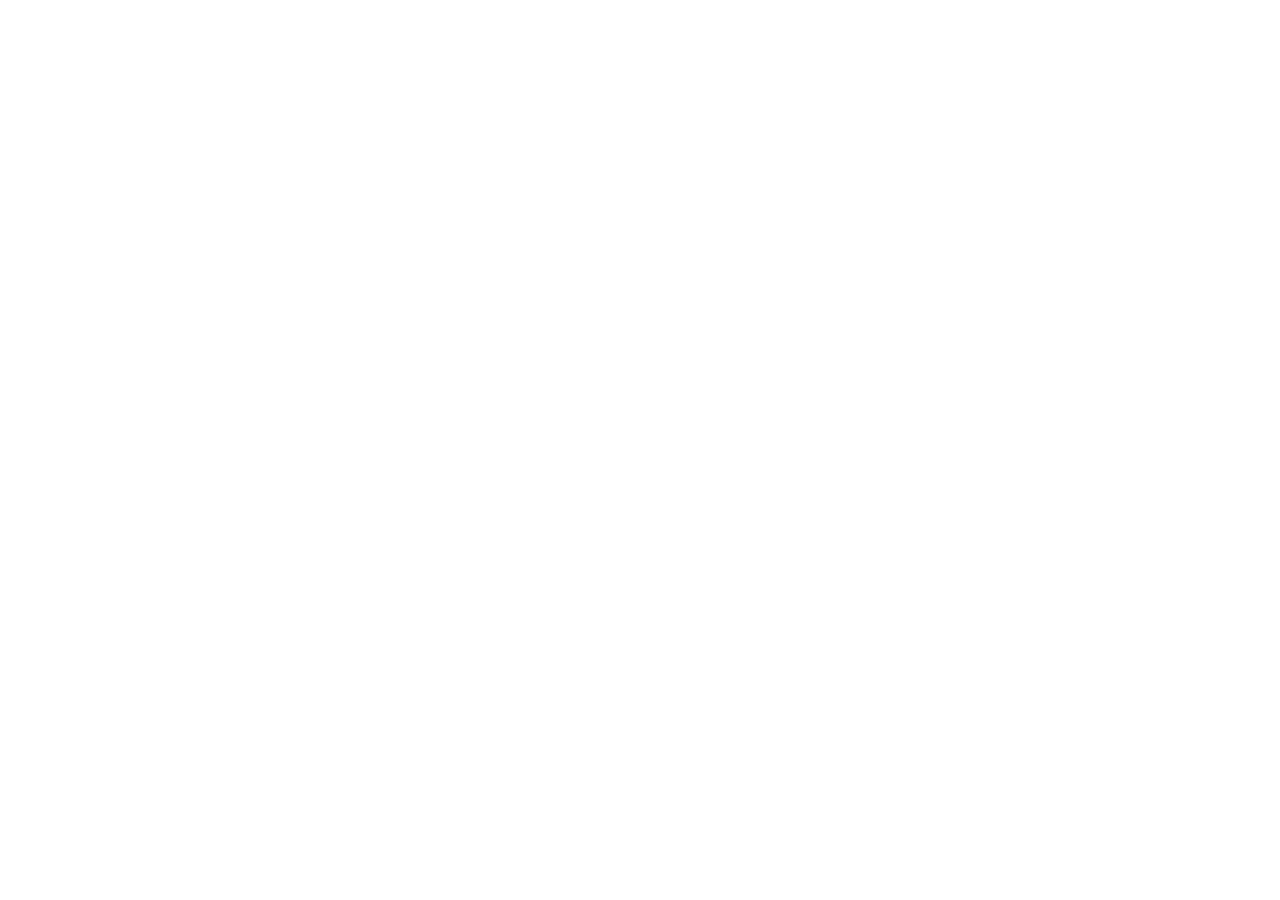
==== commit dce0822b: "Auto save 2026-06-25 15:50" ====
--- a/台本一键出视频/_internal/static/index.html
+++ b/台本一键出视频/_internal/static/index.html
@@ -1,120 +1,120 @@
-<!DOCTYPE html>
+﻿<!DOCTYPE html>
 <html lang="zh-CN">
 <head>
     <meta charset="UTF-8">
     <meta name="viewport" content="width=device-width, initial-scale=1.0">
-    <title>台本一键出视频 - 制片流水线</title>
-    <link rel="stylesheet" href="/static/style.css?v=20260625-restore-01-right-panel">
+    <title>鍙版湰涓€閿嚭瑙嗛 - 鍒剁墖娴佹按绾?/title>
+    <link rel="stylesheet" href="/static/style.css?v=20260625-protect-original-script">
     <script>
         if (location.protocol === 'file:') {
-            document.write('<link rel="stylesheet" href="./style.css?v=20260625-restore-01-right-panel">');
+            document.write('<link rel="stylesheet" href="./style.css?v=20260625-protect-original-script">');
         }
     </script>
 </head>
 <body>
     <div class="app">
-        <!-- 侧边导航 -->
+        <!-- 渚ц竟瀵艰埅 -->
         <nav class="sidebar">
             <div class="logo">
                 <span class="logo-icon">AI</span>
-                <span class="logo-text">台本出视频</span>
+                <span class="logo-text">鍙版湰鍑鸿棰?/span>
             </div>
             <div class="sidebar-status">
-                <span>主线</span>
-                <strong>台本 → Image → 分镜 → 视频</strong>
+                <span>涓荤嚎</span>
+                <strong>鍙版湰 鈫?Image 鈫?鍒嗛暅 鈫?瑙嗛</strong>
             </div>
             <ul class="nav-list">
-                <li class="nav-section-label">工作台</li>
+                <li class="nav-section-label">宸ヤ綔鍙?/li>
                 <li class="nav-item nav-primary" data-tab="workbench">
                     <span class="nav-icon nav-icon-workbench" aria-hidden="true"></span>
-                    <span class="nav-copy"><strong>项目工作台</strong><small>总览</small></span>
+                    <span class="nav-copy"><strong>椤圭洰宸ヤ綔鍙?/strong><small>鎬昏</small></span>
                 </li>
-                <li class="nav-section-label">生成</li>
+                <li class="nav-section-label">鐢熸垚</li>
                 <li class="nav-item active nav-primary" data-tab="script">
                     <span class="nav-icon nav-icon-video" aria-hidden="true"></span>
-                    <span class="nav-copy"><strong>制片流水线</strong><small>主线</small></span>
+                    <span class="nav-copy"><strong>鍒剁墖娴佹按绾?/strong><small>涓荤嚎</small></span>
                 </li>
                 <li class="nav-item nav-optional" data-tab="script-breakdown">
                     <span class="nav-icon nav-icon-script-breakdown" aria-hidden="true"></span>
-                    <span class="nav-copy"><strong>剧本预处理</strong><small>Extra</small></span>
+                    <span class="nav-copy"><strong>鍓ф湰棰勫鐞?/strong><small>Extra</small></span>
                 </li>
-                <li class="nav-section-label">工具</li>
+                <li class="nav-section-label">宸ュ叿</li>
                 <li class="nav-item" data-tab="video-editor">
                     <span class="nav-icon nav-icon-video-editor" aria-hidden="true"></span>
-                    <span class="nav-copy"><strong>视频编辑</strong><small>成片修补</small></span>
+                    <span class="nav-copy"><strong>瑙嗛缂栬緫</strong><small>鎴愮墖淇ˉ</small></span>
                 </li>
                 <li class="nav-item nav-optional" data-tab="ue5-json">
                     <span class="nav-icon nav-icon-engine" aria-hidden="true"></span>
-                    <span class="nav-copy"><strong>引擎导出</strong><small>可选</small></span>
+                    <span class="nav-copy"><strong>寮曟搸瀵煎嚭</strong><small>鍙€?/small></span>
                 </li>
                 <li class="nav-item" data-tab="reference-3d">
                     <span class="nav-icon nav-icon-3d" aria-hidden="true"></span>
-                    <span class="nav-copy"><strong>3D参考</strong><small>构图辅助</small></span>
+                    <span class="nav-copy"><strong>3D鍙傝€?/strong><small>鏋勫浘杈呭姪</small></span>
                 </li>
-                <li class="nav-section-label">资产</li>
+                <li class="nav-section-label">璧勪骇</li>
                 <li class="nav-item" data-tab="scenes">
                     <span class="nav-icon nav-icon-scenes" aria-hidden="true"></span>
-                    <span class="nav-copy"><strong>场景库</strong><small>素材</small></span>
+                    <span class="nav-copy"><strong>鍦烘櫙搴?/strong><small>绱犳潗</small></span>
                 </li>
                 <li class="nav-item" data-tab="characters">
                     <span class="nav-icon nav-icon-characters" aria-hidden="true"></span>
-                    <span class="nav-copy"><strong>人物库</strong><small>角色</small></span>
+                    <span class="nav-copy"><strong>浜虹墿搴?/strong><small>瑙掕壊</small></span>
                 </li>
                 <li class="nav-item" data-tab="assets">
                     <span class="nav-icon nav-icon-assets" aria-hidden="true"></span>
-                    <span class="nav-copy"><strong>资产库</strong><small>浏览</small></span>
+                    <span class="nav-copy"><strong>璧勪骇搴?/strong><small>娴忚</small></span>
                 </li>
                 <li class="nav-item" data-tab="prompt-library">
                     <span class="nav-icon nav-icon-prompt" aria-hidden="true"></span>
-                    <span class="nav-copy"><strong>提示词库</strong><small>复用</small></span>
+                    <span class="nav-copy"><strong>鎻愮ず璇嶅簱</strong><small>澶嶇敤</small></span>
                 </li>
-                <li class="nav-section-label">系统</li>
+                <li class="nav-section-label">绯荤粺</li>
                 <li class="nav-item" data-tab="projects">
                     <span class="nav-icon nav-icon-projects" aria-hidden="true"></span>
-                    <span class="nav-copy"><strong>项目管理</strong><small>归档</small></span>
+                    <span class="nav-copy"><strong>椤圭洰绠＄悊</strong><small>褰掓。</small></span>
                 </li>
                 <li class="nav-item" data-tab="director-modes">
                     <span class="nav-icon nav-icon-modes" aria-hidden="true"></span>
-                    <span class="nav-copy"><strong>视频模式</strong><small>模板</small></span>
+                    <span class="nav-copy"><strong>瑙嗛妯″紡</strong><small>妯℃澘</small></span>
                 </li>
                 <li class="nav-item" data-tab="settings">
                     <span class="nav-icon nav-icon-settings" aria-hidden="true"></span>
-                    <span class="nav-copy"><strong>设置</strong><small>连接</small></span>
+                    <span class="nav-copy"><strong>璁剧疆</strong><small>杩炴帴</small></span>
                 </li>
             </ul>
         </nav>
 
-        <!-- 主内容区 -->
+        <!-- 涓诲唴瀹瑰尯 -->
         <main class="main-content">
 
             <div class="top-project-bar">
                 <div class="top-project-info">
-                    <span class="top-project-label">当前项目</span>
-                    <strong id="currentProjectName">加载中...</strong>
-                    <span id="currentProjectMeta">正在加载最新项目</span>
+                    <span class="top-project-label">褰撳墠椤圭洰</span>
+                    <strong id="currentProjectName">鍔犺浇涓?..</strong>
+                    <span id="currentProjectMeta">姝ｅ湪鍔犺浇鏈€鏂伴」鐩?/span>
                 </div>
                 <div class="top-project-actions">
-                    <button id="btnOpenCurrentProject" class="btn btn-sm btn-secondary" onclick="openCurrentProjectFromBar()">打开项目</button>
-                    <button class="btn btn-sm btn-primary" onclick="showTopProjectModal()"><span class="btn-icon">+</span> 新建项目</button>
-                </div>
-            </div>
-
-            <!-- 项目工作台 -->
+                    <button id="btnOpenCurrentProject" class="btn btn-sm btn-secondary" onclick="openCurrentProjectFromBar()">鎵撳紑椤圭洰</button>
+                    <button class="btn btn-sm btn-primary" onclick="showTopProjectModal()"><span class="btn-icon">+</span> 鏂板缓椤圭洰</button>
+                </div>
+            </div>
+
+            <!-- 椤圭洰宸ヤ綔鍙?-->
             <section id="tab-workbench" class="tab-content">
                 <div class="workbench-shell">
                     <div class="workbench-hero">
                         <div class="workbench-hero-copy">
-                            <span class="eyebrow">项目总控</span>
-                            <h1>台本到分镜，再到视频</h1>
-                            <p class="page-desc">主线先把台本自动分段成 Image Prompt，确认后再手动生成分镜图、Video Prompt 和视频；3D 参考、引擎导出、视频编辑与素材库作为 Extra 保留。</p>
+                            <span class="eyebrow">椤圭洰鎬绘帶</span>
+                            <h1>鍙版湰鍒板垎闀滐紝鍐嶅埌瑙嗛</h1>
+                            <p class="page-desc">涓荤嚎鍏堟妸鍙版湰鑷姩鍒嗘鎴?Image Prompt锛岀‘璁ゅ悗鍐嶆墜鍔ㄧ敓鎴愬垎闀滃浘銆乂ideo Prompt 鍜岃棰戯紱3D 鍙傝€冦€佸紩鎿庡鍑恒€佽棰戠紪杈戜笌绱犳潗搴撲綔涓?Extra 淇濈暀銆?/p>
                         </div>
                         <div class="workbench-hero-rail">
                             <div id="workbenchNextAction" class="workbench-next-action"></div>
                             <div class="workbench-optional-note">
-                                <span>可选增强</span>
-                                <button type="button" onclick="switchToTab('storyboard')">分镜辅助</button>
-                                <button type="button" onclick="switchToTab('reference-3d')">3D参考</button>
-                                <button type="button" onclick="switchToTab('ue5-json')">引擎导出</button>
+                                <span>鍙€夊寮?/span>
+                                <button type="button" onclick="switchToTab('storyboard')">鍒嗛暅杈呭姪</button>
+                                <button type="button" onclick="switchToTab('reference-3d')">3D鍙傝€?/button>
+                                <button type="button" onclick="switchToTab('ue5-json')">寮曟搸瀵煎嚭</button>
                             </div>
                         </div>
                     </div>
@@ -126,10 +126,10 @@
                             <div class="workbench-panel">
                                 <div class="workbench-panel-header">
                                     <div>
-                                        <h3>制片流水线</h3>
-                                        <p>按 Image Prompt、分镜图、Video Prompt、视频的顺序推进，状态会从项目和片段里自动读取。</p>
+                                        <h3>鍒剁墖娴佹按绾?/h3>
+                                        <p>鎸?Image Prompt銆佸垎闀滃浘銆乂ideo Prompt銆佽棰戠殑椤哄簭鎺ㄨ繘锛岀姸鎬佷細浠庨」鐩拰鐗囨閲岃嚜鍔ㄨ鍙栥€?/p>
                                     </div>
-                                    <button class="btn btn-sm btn-secondary" onclick="switchToTab('script')">打开制片流水线</button>
+                                    <button class="btn btn-sm btn-secondary" onclick="switchToTab('script')">鎵撳紑鍒剁墖娴佹按绾?/button>
                                 </div>
                                 <div id="workbenchFlowSteps" class="workbench-flow-steps"></div>
                             </div>
@@ -137,12 +137,12 @@
                             <div class="workbench-panel">
                                 <div class="workbench-panel-header">
                                     <div>
-                                        <h3>片段时间线</h3>
-                                        <p>查看分镜、视频和生成状态，快速跳转到当前片段编辑。</p>
+                                        <h3>鐗囨鏃堕棿绾?/h3>
+                                        <p>鏌ョ湅鍒嗛暅銆佽棰戝拰鐢熸垚鐘舵€侊紝蹇€熻烦杞埌褰撳墠鐗囨缂栬緫銆?/p>
                                     </div>
                                     <div class="workbench-panel-actions">
-                                        <button class="btn btn-sm btn-secondary" onclick="switchToTab('script')">编辑片段</button>
-                                        <button class="btn btn-sm btn-primary" onclick="generateAllVideos()">全部生成</button>
+                                        <button class="btn btn-sm btn-secondary" onclick="switchToTab('script')">缂栬緫鐗囨</button>
+                                        <button class="btn btn-sm btn-primary" onclick="generateAllVideos()">鍏ㄩ儴鐢熸垚</button>
                                     </div>
                                 </div>
                                 <div id="workbenchSegmentList" class="workbench-segment-list"></div>
@@ -153,8 +153,8 @@
                             <div class="workbench-panel">
                                 <div class="workbench-panel-header">
                                     <div>
-                                        <h3>任务中心</h3>
-                                        <p>长任务不会阻塞你继续检查项目。</p>
+                                        <h3>浠诲姟涓績</h3>
+                                        <p>闀夸换鍔′笉浼氶樆濉炰綘缁х画妫€鏌ラ」鐩€?/p>
                                     </div>
                                 </div>
                                 <div id="workbenchTaskCenter" class="workbench-task-center"></div>
@@ -163,15 +163,15 @@
                             <div class="workbench-panel">
                                 <div class="workbench-panel-header">
                                     <div>
-                                        <h3>快捷入口</h3>
-                                        <p>围绕当前项目继续处理。</p>
+                                        <h3>蹇嵎鍏ュ彛</h3>
+                                        <p>鍥寸粫褰撳墠椤圭洰缁х画澶勭悊銆?/p>
                                     </div>
                                 </div>
                                 <div class="workbench-shortcuts">
-                                    <button class="btn btn-secondary" onclick="switchToTab('scenes')">场景库</button>
-                                    <button class="btn btn-secondary" onclick="switchToTab('characters')">人物库</button>
-                                    <button class="btn btn-secondary" onclick="switchToTab('video-editor')">视频编辑</button>
-                                    <button class="btn btn-secondary" onclick="switchToTab('ue5-json')">导入引擎</button>
+                                    <button class="btn btn-secondary" onclick="switchToTab('scenes')">鍦烘櫙搴?/button>
+                                    <button class="btn btn-secondary" onclick="switchToTab('characters')">浜虹墿搴?/button>
+                                    <button class="btn btn-secondary" onclick="switchToTab('video-editor')">瑙嗛缂栬緫</button>
+                                    <button class="btn btn-secondary" onclick="switchToTab('ue5-json')">瀵煎叆寮曟搸</button>
                                 </div>
                             </div>
                         </aside>
@@ -179,103 +179,103 @@
                 </div>
             </section>
 
-            <!-- 剧本处理页 -->
+            <!-- 鍓ф湰澶勭悊椤?-->
             <section id="tab-script-breakdown" class="tab-content">
                 <div class="page-header">
-                    <h1>Extra：剧本预处理</h1>
-                    <p class="page-desc">可选 Extra：先拆解原始剧本，再复制到制片流水线或剪贴板</p>
-                </div>
-                <div class="script-layout adaptive-workflow output-collapsed" data-collapsed-title="原始剧本" data-output-title="拆解结果">
+                    <h1>Extra锛氬墽鏈澶勭悊</h1>
+                    <p class="page-desc">鍙€?Extra锛氬厛鎷嗚В鍘熷鍓ф湰锛屽啀澶嶅埗鍒板埗鐗囨祦姘寸嚎鎴栧壀璐存澘</p>
+                </div>
+                <div class="script-layout adaptive-workflow output-collapsed" data-collapsed-title="鍘熷鍓ф湰" data-output-title="鎷嗚В缁撴灉">
                     <button type="button" class="workflow-collapsed-rail" onclick="setWorkflowInputCollapsed('script-breakdown', false, { manual: true })">
-                        <strong data-workflow-rail-title>原始剧本</strong>
-                        <span data-workflow-rail-action>展开输入区</span>
+                        <strong data-workflow-rail-title>鍘熷鍓ф湰</strong>
+                        <span data-workflow-rail-action>灞曞紑杈撳叆鍖?/span>
                     </button>
                     <div class="script-input-area">
                         <div class="pane-utility">
                             <div>
-                                <strong>输入与拆解设置</strong>
-                                <span>结果生成后可收起，专注校对右侧拆解稿。</span>
-                            </div>
-                            <button type="button" class="btn btn-sm btn-secondary" data-workflow-toggle onclick="toggleWorkflowInput('script-breakdown')">收起输入</button>
+                                <strong>杈撳叆涓庢媶瑙ｈ缃?/strong>
+                                <span>缁撴灉鐢熸垚鍚庡彲鏀惰捣锛屼笓娉ㄦ牎瀵瑰彸渚ф媶瑙ｇ銆?/span>
+                            </div>
+                            <button type="button" class="btn btn-sm btn-secondary" data-workflow-toggle onclick="toggleWorkflowInput('script-breakdown')">鏀惰捣杈撳叆</button>
                         </div>
                         <div class="card flow-script-input-card">
                             <div class="card-header">
-                                <h3>📝 原始剧本</h3>
-                            </div>
-                            <div class="card-body">
-                                <textarea id="breakdownInput" placeholder="在此粘贴原始剧本，AI 会拆解为可继续处理的段落结构..." rows="16"></textarea>
+                                <h3>馃摑 鍘熷鍓ф湰</h3>
+                            </div>
+                            <div class="card-body">
+                                <textarea id="breakdownInput" placeholder="鍦ㄦ绮樿创鍘熷鍓ф湰锛孉I 浼氭媶瑙ｄ负鍙户缁鐞嗙殑娈佃惤缁撴瀯..." rows="16"></textarea>
                             </div>
                         </div>
                         <div class="card flow-material-card">
                             <div class="card-header">
-                                <h3>⚙️ 拆解要求</h3>
-                                <span class="badge">可选</span>
-                            </div>
-                            <div class="card-body">
-                                <textarea id="breakdownInstruction" rows="10" placeholder="可选：补充拆解偏好，例如按场景拆、按对白密度拆、强化人物行动线、适配短视频节奏等。">你是AI短视频生产流程中的“剧本统筹与空间连续性拆解师”。
-
-项目流程背景：后续AI编导会把剧本继续拆成多个≤15秒的视频片段；每个视频片段会生成【首帧锚定图】和【尾帧衔接图】，并在视频生成时与场景图、人物图一起作为最多9张参考图输入。因此你的拆解不是普通剧情摘要，而是要为后续视频分镜、AI绘画首尾帧、空间一致性和跨片段衔接提供清晰依据。
-
-任务：把用户提供的原始剧本拆解成结构清晰、可继续交给视频台本编导/首尾帧绘画提示词编导处理的“拆解后剧本”。不要直接生成视频提示词，不要直接生成绘画提示词，只输出拆解后的剧本正文。
-
-输出规则：
-1. 按剧情顺序拆成若干剧情段落，每段用“===SCRIPT_SPLIT===”分隔。
-2. 每段必须尽量对应一个相对连续的时空/场景单元；如果场景、时间、人物站位关系或剧情目标发生明显变化，应拆成新段。
-3. 每段必须包含以下小节，且小节名称保持一致：
-   段落标题
-   场景/时空
-   出场人物
-   剧情目标
-   动作与对白
-   情绪节奏
-   关键道具
-   空间关系与站位
-   首帧锚定依据
-   尾帧衔接依据
-   连续性备注
-4. 【动作与对白】必须保留原始对白、说话人、说话顺序和关键动作，不要丢失人物关系与剧情因果。
-5. 【空间关系与站位】必须写清：主要固定参照物、人物在场景中的相对位置、左右关系、前后层次、距离、身体朝向、视线关系、光线方向或镜头轴线线索。
-6. 【首帧锚定依据】只描述本段开始时可画成单张静态图的确定状态：谁在画面左/中/右，谁在前景/中景/背景，靠近什么固定物，动作姿势和表情是什么。
-7. 【尾帧衔接依据】只描述本段结束时可画成单张静态图的确定状态：人物是否位移、站位是否改变、视线/姿势/道具状态如何，为下一段衔接提供依据。
-8. 【连续性备注】说明与上一段/下一段需要保持不变的场景元素、人物方向、道具状态、光线、轴线、服装和情绪延续。
-9. 不要输出解释说明，不要输出JSON，不要输出Markdown表格，不要生成视频分镜编号，不要生成AI绘画提示词。
-10. 如果原剧本很短，也至少整理成一个完整段落。</textarea>
+                                <h3>鈿欙笍 鎷嗚В瑕佹眰</h3>
+                                <span class="badge">鍙€?/span>
+                            </div>
+                            <div class="card-body">
+                                <textarea id="breakdownInstruction" rows="10" placeholder="鍙€夛細琛ュ厖鎷嗚В鍋忓ソ锛屼緥濡傛寜鍦烘櫙鎷嗐€佹寜瀵圭櫧瀵嗗害鎷嗐€佸己鍖栦汉鐗╄鍔ㄧ嚎銆侀€傞厤鐭棰戣妭濂忕瓑銆?>浣犳槸AI鐭棰戠敓浜ф祦绋嬩腑鐨勨€滃墽鏈粺绛逛笌绌洪棿杩炵画鎬ф媶瑙ｅ笀鈥濄€?
+
+椤圭洰娴佺▼鑳屾櫙锛氬悗缁瑼I缂栧浼氭妸鍓ф湰缁х画鎷嗘垚澶氫釜鈮?5绉掔殑瑙嗛鐗囨锛涙瘡涓棰戠墖娈典細鐢熸垚銆愰甯ч敋瀹氬浘銆戝拰銆愬熬甯ц鎺ュ浘銆戯紝骞跺湪瑙嗛鐢熸垚鏃朵笌鍦烘櫙鍥俱€佷汉鐗╁浘涓€璧蜂綔涓烘渶澶?寮犲弬鑰冨浘杈撳叆銆傚洜姝や綘鐨勬媶瑙ｄ笉鏄櫘閫氬墽鎯呮憳瑕侊紝鑰屾槸瑕佷负鍚庣画瑙嗛鍒嗛暅銆丄I缁樼敾棣栧熬甯с€佺┖闂翠竴鑷存€у拰璺ㄧ墖娈佃鎺ユ彁渚涙竻鏅颁緷鎹€?
+
+浠诲姟锛氭妸鐢ㄦ埛鎻愪緵鐨勫師濮嬪墽鏈媶瑙ｆ垚缁撴瀯娓呮櫚銆佸彲缁х画浜ょ粰瑙嗛鍙版湰缂栧/棣栧熬甯х粯鐢绘彁绀鸿瘝缂栧澶勭悊鐨勨€滄媶瑙ｅ悗鍓ф湰鈥濄€備笉瑕佺洿鎺ョ敓鎴愯棰戞彁绀鸿瘝锛屼笉瑕佺洿鎺ョ敓鎴愮粯鐢绘彁绀鸿瘝锛屽彧杈撳嚭鎷嗚В鍚庣殑鍓ф湰姝ｆ枃銆?
+
+杈撳嚭瑙勫垯锛?
+1. 鎸夊墽鎯呴『搴忔媶鎴愯嫢骞插墽鎯呮钀斤紝姣忔鐢ㄢ€?==SCRIPT_SPLIT===鈥濆垎闅斻€?
+2. 姣忔蹇呴』灏介噺瀵瑰簲涓€涓浉瀵硅繛缁殑鏃剁┖/鍦烘櫙鍗曞厓锛涘鏋滃満鏅€佹椂闂淬€佷汉鐗╃珯浣嶅叧绯绘垨鍓ф儏鐩爣鍙戠敓鏄庢樉鍙樺寲锛屽簲鎷嗘垚鏂版銆?
+3. 姣忔蹇呴』鍖呭惈浠ヤ笅灏忚妭锛屼笖灏忚妭鍚嶇О淇濇寔涓€鑷达細
+   娈佃惤鏍囬
+   鍦烘櫙/鏃剁┖
+   鍑哄満浜虹墿
+   鍓ф儏鐩爣
+   鍔ㄤ綔涓庡鐧?
+   鎯呯华鑺傚
+   鍏抽敭閬撳叿
+   绌洪棿鍏崇郴涓庣珯浣?
+   棣栧抚閿氬畾渚濇嵁
+   灏惧抚琛旀帴渚濇嵁
+   杩炵画鎬у娉?
+4. 銆愬姩浣滀笌瀵圭櫧銆戝繀椤讳繚鐣欏師濮嬪鐧姐€佽璇濅汉銆佽璇濋『搴忓拰鍏抽敭鍔ㄤ綔锛屼笉瑕佷涪澶变汉鐗╁叧绯讳笌鍓ф儏鍥犳灉銆?
+5. 銆愮┖闂村叧绯讳笌绔欎綅銆戝繀椤诲啓娓咃細涓昏鍥哄畾鍙傜収鐗┿€佷汉鐗╁湪鍦烘櫙涓殑鐩稿浣嶇疆銆佸乏鍙冲叧绯汇€佸墠鍚庡眰娆°€佽窛绂汇€佽韩浣撴湞鍚戙€佽绾垮叧绯汇€佸厜绾挎柟鍚戞垨闀滃ご杞寸嚎绾跨储銆?
+6. 銆愰甯ч敋瀹氫緷鎹€戝彧鎻忚堪鏈寮€濮嬫椂鍙敾鎴愬崟寮犻潤鎬佸浘鐨勭‘瀹氱姸鎬侊細璋佸湪鐢婚潰宸?涓?鍙筹紝璋佸湪鍓嶆櫙/涓櫙/鑳屾櫙锛岄潬杩戜粈涔堝浐瀹氱墿锛屽姩浣滃Э鍔垮拰琛ㄦ儏鏄粈涔堛€?
+7. 銆愬熬甯ц鎺ヤ緷鎹€戝彧鎻忚堪鏈缁撴潫鏃跺彲鐢绘垚鍗曞紶闈欐€佸浘鐨勭‘瀹氱姸鎬侊細浜虹墿鏄惁浣嶇Щ銆佺珯浣嶆槸鍚︽敼鍙樸€佽绾?濮垮娍/閬撳叿鐘舵€佸浣曪紝涓轰笅涓€娈佃鎺ユ彁渚涗緷鎹€?
+8. 銆愯繛缁€у娉ㄣ€戣鏄庝笌涓婁竴娈?涓嬩竴娈甸渶瑕佷繚鎸佷笉鍙樼殑鍦烘櫙鍏冪礌銆佷汉鐗╂柟鍚戙€侀亾鍏风姸鎬併€佸厜绾裤€佽酱绾裤€佹湇瑁呭拰鎯呯华寤剁画銆?
+9. 涓嶈杈撳嚭瑙ｉ噴璇存槑锛屼笉瑕佽緭鍑篔SON锛屼笉瑕佽緭鍑篗arkdown琛ㄦ牸锛屼笉瑕佺敓鎴愯棰戝垎闀滅紪鍙凤紝涓嶈鐢熸垚AI缁樼敾鎻愮ず璇嶃€?
+10. 濡傛灉鍘熷墽鏈緢鐭紝涔熻嚦灏戞暣鐞嗘垚涓€涓畬鏁存钀姐€?/textarea>
                             </div>
                         </div>
                         <button id="btnBreakdownScript" class="btn btn-primary btn-lg" onclick="breakdownScript()">
-                            <span class="btn-icon">🧩</span> AI拆解剧本
+                            <span class="btn-icon">馃З</span> AI鎷嗚В鍓ф湰
                         </button>
                     </div>
                     <button type="button" class="workflow-output-rail" data-workflow-output-rail onclick="setWorkflowOutputCollapsed('script-breakdown', false, { manual: true })">
-                        <strong data-workflow-output-title>拆解结果</strong>
-                        <span data-workflow-output-action>等待输出</span>
+                        <strong data-workflow-output-title>鎷嗚В缁撴灉</strong>
+                        <span data-workflow-output-action>绛夊緟杈撳嚭</span>
                     </button>
                     <div class="script-result-area">
                         <div id="breakdownPlaceholderCard" class="card">
-                            <div class="card-header"><h3>🧩 拆解结果</h3></div>
+                            <div class="card-header"><h3>馃З 鎷嗚В缁撴灉</h3></div>
                             <div class="card-body">
                                 <div class="result-placeholder">
-                                    <div class="placeholder-icon">🧩</div>
-                                    <p>拆解后的剧本将在这里显示，可继续进入分镜或视频流程</p>
+                                    <div class="placeholder-icon">馃З</div>
+                                    <p>鎷嗚В鍚庣殑鍓ф湰灏嗗湪杩欓噷鏄剧ず锛屽彲缁х画杩涘叆鍒嗛暅鎴栬棰戞祦绋?/p>
                                 </div>
                             </div>
                         </div>
                         <div id="breakdownResultPanel" class="card hidden">
                             <div class="card-header">
-                                <h3>📋 拆解后剧本</h3>
-                                <span id="breakdownPartCount" class="badge">0段</span>
-                            </div>
-                            <div class="card-body">
-                                <textarea id="breakdownResultText" class="breakdown-result-editor" rows="20" placeholder="拆解结果可在这里继续编辑"></textarea>
+                                <h3>馃搵 鎷嗚В鍚庡墽鏈?/h3>
+                                <span id="breakdownPartCount" class="badge">0娈?/span>
+                            </div>
+                            <div class="card-body">
+                                <textarea id="breakdownResultText" class="breakdown-result-editor" rows="20" placeholder="鎷嗚В缁撴灉鍙湪杩欓噷缁х画缂栬緫"></textarea>
                                 <div class="breakdown-actions">
-                                    <button class="btn btn-sm btn-secondary" onclick="copyBreakdownToClipboard()">复制到剪贴板</button>
-                                    <button class="btn btn-sm btn-primary" onclick="fillBreakdownToVideo()">填入制片流水线</button>
-                                    <button class="btn btn-sm btn-success" onclick="fillBreakdownToVideoAndOpen()">填入视频并打开</button>
+                                    <button class="btn btn-sm btn-secondary" onclick="copyBreakdownToClipboard()">澶嶅埗鍒板壀璐存澘</button>
+                                    <button class="btn btn-sm btn-primary" onclick="fillBreakdownToVideo()">濉叆鍒剁墖娴佹按绾?/button>
+                                    <button class="btn btn-sm btn-success" onclick="fillBreakdownToVideoAndOpen()">濉叆瑙嗛骞舵墦寮€</button>
                                 </div>
                                 <div class="storyboard-mode-tips">
-                                    <div>• 路线 A：原始剧本 → 可选 AI 拆解 → 制片流水线生成 Image Prompt → 分镜图 → Video Prompt → 视频。</div>
-                                    <div>• 主线已默认集成 Image Prompt 和分镜图驱动；这里仅作为前置整理 Extra 保留。</div>
-                                    <div>• 拆解结果可编辑后再填入其他文本框。</div>
+                                    <div>鈥?璺嚎 A锛氬師濮嬪墽鏈?鈫?鍙€?AI 鎷嗚В 鈫?鍒剁墖娴佹按绾跨敓鎴?Image Prompt 鈫?鍒嗛暅鍥?鈫?Video Prompt 鈫?瑙嗛銆?/div>
+                                    <div>鈥?涓荤嚎宸查粯璁ら泦鎴?Image Prompt 鍜屽垎闀滃浘椹卞姩锛涜繖閲屼粎浣滀负鍓嶇疆鏁寸悊 Extra 淇濈暀銆?/div>
+                                    <div>鈥?鎷嗚В缁撴灉鍙紪杈戝悗鍐嶅～鍏ュ叾浠栨枃鏈銆?/div>
                                 </div>
                             </div>
                         </div>
@@ -283,57 +283,57 @@
                 </div>
             </section>
 
-            <!-- 制片流水线页 -->
+            <!-- 鍒剁墖娴佹按绾块〉 -->
             <section id="tab-script" class="tab-content active">
                 <div class="production-flow-top">
                     <div class="production-flow-titlebar">
-                        <h1>制片流水线</h1>
-                        <button type="button" class="btn btn-primary production-title-action" onclick="processScript()">开始制片</button>
+                        <h1>鍒剁墖娴佹按绾?/h1>
+                        <button type="button" class="btn btn-primary production-title-action" onclick="processScript()">寮€濮嬪埗鐗?/button>
                     </div>
                     <div class="production-top-banner" id="productionTopBanner">
                         <button type="button" class="production-top-step active" data-flow-step="script" onclick="focusProductionFlowStep('script')">
                             <span class="top-step-no">01</span>
                             <span class="top-step-copy">
-                                <strong>台本</strong>
-                                <small id="flowStepScriptMeta">等待台本</small>
+                                <strong>鍙版湰</strong>
+                                <small id="flowStepScriptMeta">绛夊緟鍙版湰</small>
                             </span>
                         </button>
                         <button type="button" class="production-top-step" data-flow-step="video" onclick="focusProductionFlowStep('video')">
                             <span class="top-step-no">02</span>
                             <span class="top-step-copy">
-                                <strong>分镜 / 视频</strong>
-                                <small id="flowStepVideoMeta">等待 Video Prompt</small>
+                                <strong>鍒嗛暅 / 瑙嗛</strong>
+                                <small id="flowStepVideoMeta">绛夊緟 Video Prompt</small>
                             </span>
                         </button>
                         <button type="button" class="production-top-step" data-flow-step="edit" onclick="focusProductionFlowStep('edit')">
                             <span class="top-step-no">03</span>
                             <span class="top-step-copy">
-                                <strong>编辑</strong>
-                                <small id="flowStepEditMeta">等待视频</small>
+                                <strong>缂栬緫</strong>
+                                <small id="flowStepEditMeta">绛夊緟瑙嗛</small>
                             </span>
                         </button>
                     </div>
                 </div>
 
-                <div class="script-layout adaptive-workflow output-collapsed" data-collapsed-title="台本与素材" data-output-title="片段流水线">
+                <div class="script-layout adaptive-workflow output-collapsed" data-collapsed-title="鍙版湰涓庣礌鏉? data-output-title="鐗囨娴佹按绾?>
                     <button type="button" class="workflow-collapsed-rail" onclick="setWorkflowInputCollapsed('script', false, { manual: true })">
-                        <strong data-workflow-rail-title>台本与素材</strong>
-                        <span data-workflow-rail-action>展开输入区</span>
+                        <strong data-workflow-rail-title>鍙版湰涓庣礌鏉?/strong>
+                        <span data-workflow-rail-action>灞曞紑杈撳叆鍖?/span>
                     </button>
                     <div class="script-input-area">
                         <div class="pane-utility">
                             <div>
-                                <strong>台本与素材</strong>
-                                <span>输入台本，确认人物和场景。</span>
-                            </div>
-                            <button type="button" class="btn btn-sm btn-secondary" data-workflow-toggle onclick="toggleWorkflowInput('script')">收起输入</button>
+                                <strong>鍙版湰涓庣礌鏉?/strong>
+                                <span>杈撳叆鍙版湰锛岀‘璁や汉鐗╁拰鍦烘櫙銆?/span>
+                            </div>
+                            <button type="button" class="btn btn-sm btn-secondary" data-workflow-toggle onclick="toggleWorkflowInput('script')">鏀惰捣杈撳叆</button>
                         </div>
                         <div class="card flow-script-input-card">
                             <div class="card-header">
-                                <h3>📝 输入台本</h3>
-                            </div>
-                            <div class="card-body">
-                                <textarea id="scriptInput" placeholder="在此粘贴完整原始台本，不需要提前拆段。系统会按情绪节奏和预计时长自动分成15秒以内段落，并直接生成每段 Image Prompt。&#10;&#10;例如：&#10;时运：大家准备好了吗？这次任务不简单。&#10;雅玲：师兄，我们都准备好了。&#10;小星：嘿嘿，交给我吧！" rows="16"></textarea>
+                                <h3>馃摑 杈撳叆鍙版湰</h3>
+                            </div>
+                            <div class="card-body">
+                                <textarea id="scriptInput" placeholder="鍦ㄦ绮樿创瀹屾暣鍘熷鍙版湰锛屼笉闇€瑕佹彁鍓嶆媶娈点€傜郴缁熶細鎸夋儏缁妭濂忓拰棰勮鏃堕暱鑷姩鍒嗘垚15绉掍互鍐呮钀斤紝骞剁洿鎺ョ敓鎴愭瘡娈?Image Prompt銆?#10;&#10;渚嬪锛?#10;鏃惰繍锛氬ぇ瀹跺噯澶囧ソ浜嗗悧锛熻繖娆′换鍔′笉绠€鍗曘€?#10;闆呯幉锛氬笀鍏勶紝鎴戜滑閮藉噯澶囧ソ浜嗐€?#10;灏忔槦锛氬樋鍢匡紝浜ょ粰鎴戝惂锛? rows="16"></textarea>
                                 <div id="scriptPromptMentions" class="prompt-mention-row"></div>
                             </div>
                         </div>
@@ -342,131 +342,131 @@
                         <details id="advancedGenerationSettings" class="card collapsible-card advanced-settings-card">
                             <summary class="card-header collapsible-summary">
                                 <div class="advanced-settings-heading">
-                                    <h3>⚙️ 高级生成设置</h3>
+                                    <h3>鈿欙笍 楂樼骇鐢熸垚璁剧疆</h3>
                                     <div id="advancedSettingsSummary" class="advanced-settings-summary">
-                                        <span id="advancedModeSummary">模式：默认</span>
-                                        <span id="advancedInstructionSummary">额外要求：无</span>
-                                        <span id="advancedStoryboardSummary">分镜驱动：主线启用</span>
+                                        <span id="advancedModeSummary">妯″紡锛氶粯璁?/span>
+                                        <span id="advancedInstructionSummary">棰濆瑕佹眰锛氭棤</span>
+                                        <span id="advancedStoryboardSummary">鍒嗛暅椹卞姩锛氫富绾垮惎鐢?/span>
                                     </div>
                                 </div>
                                 <div class="collapsible-actions">
-                                    <span class="badge">可选</span>
+                                    <span class="badge">鍙€?/span>
                                 </div>
                             </summary>
                             <div class="card-body">
                                 <div class="advanced-settings-grid">
                                     <div class="form-group advanced-setting-block advanced-setting-block-wide">
-                                        <label for="scriptProcessInstruction">额外要求</label>
-                                        <textarea id="scriptProcessInstruction" rows="4" placeholder="可选：例如强调节奏、更细分动作、保留某些台词、避免新增角色、统一镜头风格等。" oninput="updateAdvancedSettingsSummary()"></textarea>
+                                        <label for="scriptProcessInstruction">棰濆瑕佹眰</label>
+                                        <textarea id="scriptProcessInstruction" rows="4" placeholder="鍙€夛細渚嬪寮鸿皟鑺傚銆佹洿缁嗗垎鍔ㄤ綔銆佷繚鐣欐煇浜涘彴璇嶃€侀伩鍏嶆柊澧炶鑹层€佺粺涓€闀滃ご椋庢牸绛夈€? oninput="updateAdvancedSettingsSummary()"></textarea>
                                         <div id="instructionPromptMentions" class="prompt-mention-row"></div>
                                         <div class="instruction-file-row">
-                                            <span>上传指导文件</span>
+                                            <span>涓婁紶鎸囧鏂囦欢</span>
                                             <input type="file" accept=".md,.txt,text/markdown,text/plain" onchange="loadInstructionFileToTextarea(this, 'scriptProcessInstruction')">
                                         </div>
-                                        <small class="field-hint">只影响本次 Image Prompt / Video Prompt 主线，不会修改视频模式提示词。</small>
+                                        <small class="field-hint">鍙奖鍝嶆湰娆?Image Prompt / Video Prompt 涓荤嚎锛屼笉浼氫慨鏀硅棰戞ā寮忔彁绀鸿瘝銆?/small>
                                     </div>
 
                                     <div class="form-group advanced-setting-block">
                                         <div class="advanced-field-heading">
-                                            <label for="directorModeSelect">视频模式</label>
-                                            <button class="btn btn-sm btn-secondary" onclick="switchToTab('director-modes')">管理模式</button>
+                                            <label for="directorModeSelect">瑙嗛妯″紡</label>
+                                            <button class="btn btn-sm btn-secondary" onclick="switchToTab('director-modes')">绠＄悊妯″紡</button>
                                         </div>
                                         <select id="directorModeSelect" onchange="updateAdvancedSettingsSummary()"></select>
-                                        <small id="directorModeHint" class="field-hint">可在“模式管理 → 视频模式”中新增、编辑、改名。</small>
+                                        <small id="directorModeHint" class="field-hint">鍙湪鈥滄ā寮忕鐞?鈫?瑙嗛妯″紡鈥濅腑鏂板銆佺紪杈戙€佹敼鍚嶃€?/small>
                                     </div>
 
                                     <div class="form-group advanced-setting-block storyboard-setting-block">
                                         <div class="advanced-field-heading">
-                                            <label for="storyboardModeToggle">分镜图驱动</label>
-                                            <span id="storyboardToggleText" class="advanced-state-text">未启用</span>
+                                            <label for="storyboardModeToggle">鍒嗛暅鍥鹃┍鍔?/label>
+                                            <span id="storyboardToggleText" class="advanced-state-text">鏈惎鐢?/span>
                                         </div>
                                         <label class="switch-row storyboard-toggle-row">
                                             <input type="checkbox" id="storyboardModeToggle" onchange="setStoryboardPromptsEnabled(this.checked)">
                                             <span class="switch-control" aria-hidden="true"></span>
-                                            <span>主线使用分镜图驱动视频</span>
+                                            <span>涓荤嚎浣跨敤鍒嗛暅鍥鹃┍鍔ㄨ棰?/span>
                                         </label>
-                                        <small id="storyboardToggleHint" class="field-hint">主线会自动分段并生成 Image Prompt；分镜图、Video Prompt 和视频需要用户检查后手动生成。关闭仅用于兼容旧流程。</small>
-                                        <button id="storyboardEnableShortcut" type="button" class="btn btn-sm btn-secondary" onclick="setStoryboardPromptsEnabled(true)">启用主线分镜驱动</button>
+                                        <small id="storyboardToggleHint" class="field-hint">涓荤嚎浼氳嚜鍔ㄥ垎娈靛苟鐢熸垚 Image Prompt锛涘垎闀滃浘銆乂ideo Prompt 鍜岃棰戦渶瑕佺敤鎴锋鏌ュ悗鎵嬪姩鐢熸垚銆傚叧闂粎鐢ㄤ簬鍏煎鏃ф祦绋嬨€?/small>
+                                        <button id="storyboardEnableShortcut" type="button" class="btn btn-sm btn-secondary" onclick="setStoryboardPromptsEnabled(true)">鍚敤涓荤嚎鍒嗛暅椹卞姩</button>
                                     </div>
                                 </div>
                             </div>
                         </details>
                         <select id="storyboardRatioSelect" class="hidden"><option value="16:9">16:9</option></select>
 
-                        <!-- 本剧本会用到的素材：决定 AI 上下文与台本中 @ 候选范围 -->
+                        <!-- 鏈墽鏈細鐢ㄥ埌鐨勭礌鏉愶細鍐冲畾 AI 涓婁笅鏂囦笌鍙版湰涓?@ 鍊欓€夎寖鍥?-->
                         <div class="card flow-material-card">
                             <div class="card-header">
-                                <h3>🎯 本剧本会用到的素材</h3>
-                                <span class="badge">建议勾选</span>
-                            </div>
-                            <div class="card-body">
-                                <div class="field-hint" style="margin-bottom:8px;">勾上这次台本里会出现的人物和场景，AI 会在 Image Prompt 里建立角色锁、场景锁和参考图顺序。<br>后续生成分镜图和视频时，@ 到的人物/场景会作为参考图；勾了但没 @ 到的，也会一起作为辅助参考。</div>
+                                <h3>馃幆 鏈墽鏈細鐢ㄥ埌鐨勭礌鏉?/h3>
+                                <span class="badge">寤鸿鍕鹃€?/span>
+                            </div>
+                            <div class="card-body">
+                                <div class="field-hint" style="margin-bottom:8px;">鍕句笂杩欐鍙版湰閲屼細鍑虹幇鐨勪汉鐗╁拰鍦烘櫙锛孉I 浼氬湪 Image Prompt 閲屽缓绔嬭鑹查攣銆佸満鏅攣鍜屽弬鑰冨浘椤哄簭銆?br>鍚庣画鐢熸垚鍒嗛暅鍥惧拰瑙嗛鏃讹紝@ 鍒扮殑浜虹墿/鍦烘櫙浼氫綔涓哄弬鑰冨浘锛涘嬀浜嗕絾娌?@ 鍒扮殑锛屼篃浼氫竴璧蜂綔涓鸿緟鍔╁弬鑰冦€?/div>
                                 <div class="select-group">
-                                    <label>本剧本用到的场景</label>
+                                    <label>鏈墽鏈敤鍒扮殑鍦烘櫙</label>
                                     <div id="sceneSelect" class="chip-select"></div>
                                 </div>
                                 <div class="select-group">
-                                    <label>本剧本出场的人物</label>
+                                    <label>鏈墽鏈嚭鍦虹殑浜虹墿</label>
                                     <div id="charSelect" class="chip-select"></div>
                                 </div>
                             </div>
                         </div>
 
                         <button id="btnProcess" class="btn btn-primary btn-lg" onclick="processScript()">
-                            <span class="btn-icon">▶</span> 生成分段 Image Prompt
+                            <span class="btn-icon">鈻?/span> 鐢熸垚鍒嗘 Image Prompt
                         </button>
                     </div>
 
                     <button type="button" class="workflow-output-rail" data-workflow-output-rail onclick="setWorkflowOutputCollapsed('script', false, { manual: true })">
-                        <strong data-workflow-output-title>片段流水线</strong>
-                        <span data-workflow-output-action>等待输出</span>
+                        <strong data-workflow-output-title>鐗囨娴佹按绾?/strong>
+                        <span data-workflow-output-action>绛夊緟杈撳嚭</span>
                     </button>
                     <div class="script-result-area">
-                        <!-- 初始占位 -->
+                        <!-- 鍒濆鍗犱綅 -->
                         <div id="resultPlaceholderCard" class="card">
                             <div class="card-header">
-                                <h3>🎬 片段流水线</h3>
+                                <h3>馃幀 鐗囨娴佹按绾?/h3>
                             </div>
                             <div class="card-body">
                                 <div id="resultArea" class="result-placeholder">
-                                    <div class="placeholder-icon">🎥</div>
-                                    <p>生成后，每个短段落会单独显示为一个 Prompt 格子</p>
-                                </div>
-                            </div>
-                        </div>
-
-                        <!-- 片段流水线（可编辑） -->
+                                    <div class="placeholder-icon">馃帴</div>
+                                    <p>鐢熸垚鍚庯紝姣忎釜鐭钀戒細鍗曠嫭鏄剧ず涓轰竴涓?Prompt 鏍煎瓙</p>
+                                </div>
+                            </div>
+                        </div>
+
+                        <!-- 鐗囨娴佹按绾匡紙鍙紪杈戯級 -->
                         <div id="storyboardPanel" class="card hidden">
                             <div class="card-header">
-                                <h3 id="storyboardPanelTitle">📋 片段流水线</h3>
+                                <h3 id="storyboardPanelTitle">馃搵 鐗囨娴佹按绾?/h3>
                                 <div id="storyboardPreviewActions" class="storyboard-preview-actions">
-                                    <span id="segmentCount" class="badge">0个Image段落</span>
-                                    <span id="storyboardPromptToggleStatus" class="badge storyboard-advanced-action">分镜驱动已启用</span>
-                                    <button id="storyboardPromptToggleBtn" class="btn btn-sm btn-secondary storyboard-advanced-action" onclick="toggleStoryboardPromptsEnabled()">兼容旧流程</button>
-                                    <button id="generateAllStoryboardPromptsBtn" class="btn btn-sm btn-primary hidden" onclick="generateAllStoryboardPrompts()">🧠 重新生成 Image Prompt</button>
-                                    <button class="btn btn-sm btn-success storyboard-advanced-action" onclick="importSegmentsToUe5JsonText()">导出引擎JSON</button>
-                                    <button class="btn btn-sm btn-secondary storyboard-advanced-action" onclick="toggleRawView()">查看原文</button>
-                                </div>
-                            </div>
-                            <div class="card-body">
-                                <!-- 原始文本（可切换查看） -->
+                                    <span id="segmentCount" class="badge">0涓狪mage娈佃惤</span>
+                                    <span id="storyboardPromptToggleStatus" class="badge storyboard-advanced-action">鍒嗛暅椹卞姩宸插惎鐢?/span>
+                                    <button id="storyboardPromptToggleBtn" class="btn btn-sm btn-secondary storyboard-advanced-action" onclick="toggleStoryboardPromptsEnabled()">鍏煎鏃ф祦绋?/button>
+                                    <button id="generateAllStoryboardPromptsBtn" class="btn btn-sm btn-primary hidden" onclick="generateAllStoryboardPrompts()">馃 閲嶆柊鐢熸垚 Image Prompt</button>
+                                    <button class="btn btn-sm btn-success storyboard-advanced-action" onclick="importSegmentsToUe5JsonText()">瀵煎嚭寮曟搸JSON</button>
+                                    <button class="btn btn-sm btn-secondary storyboard-advanced-action" onclick="toggleRawView()">鏌ョ湅鍘熸枃</button>
+                                </div>
+                            </div>
+                            <div class="card-body">
+                                <!-- 鍘熷鏂囨湰锛堝彲鍒囨崲鏌ョ湅锛?-->
                                 <div id="rawResultPanel" class="hidden" style="margin-bottom:16px">
                                     <div id="resultContent" class="result-content" style="max-height:300px"></div>
                                     <hr style="border-color:var(--border);margin:12px 0">
                                 </div>
-                                <!-- 分片段编辑区 -->
+                                <!-- 鍒嗙墖娈电紪杈戝尯 -->
                                 <div id="segmentsList" class="segments-list"></div>
                             </div>
                             <div id="mergedVideoPanel" class="merged-video-panel hidden"></div>
                             <div id="storyboardPanelFooter" class="card-footer" style="padding:16px 20px;border-top:1px solid var(--border);display:flex;gap:8px;justify-content:flex-end;flex-wrap:wrap">
                                 <button class="btn btn-success" onclick="generateAllVideos()">
-                                    <span class="btn-icon">🚀</span> 全部生成
+                                    <span class="btn-icon">馃殌</span> 鍏ㄩ儴鐢熸垚
                                 </button>
                                 <button class="btn btn-success" onclick="generateAllVideosSequentially(this)">
-                                    <span class="btn-icon">🔗</span> 按顺序生成并引用上个视频
+                                    <span class="btn-icon">馃敆</span> 鎸夐『搴忕敓鎴愬苟寮曠敤涓婁釜瑙嗛
                                 </button>
                                 <button class="btn btn-primary" onclick="mergeProjectVideos()">
-                                    <span class="btn-icon">🎞️</span> 一键拼接
+                                    <span class="btn-icon">馃帪锔?/span> 涓€閿嫾鎺?
                                 </button>
                             </div>
                         </div>
@@ -474,107 +474,107 @@
                 </div>
             </section>
 
-            <!-- 导入引擎专属生成页 -->
+            <!-- 瀵煎叆寮曟搸涓撳睘鐢熸垚椤?-->
             <section id="tab-ue5-json" class="tab-content">
                 <div class="page-header page-hero optional-page-hero">
                     <div>
-                        <span class="eyebrow">可选导出</span>
-                        <h1>引擎导出</h1>
-                        <p class="page-desc">需要 UE 或引擎侧过场动画时，再从当前项目整理并导出 JSON。</p>
-                    </div>
-                </div>
-                <div class="script-layout adaptive-workflow output-collapsed" data-collapsed-title="整理稿输入" data-output-title="导出结果">
+                        <span class="eyebrow">鍙€夊鍑?/span>
+                        <h1>寮曟搸瀵煎嚭</h1>
+                        <p class="page-desc">闇€瑕?UE 鎴栧紩鎿庝晶杩囧満鍔ㄧ敾鏃讹紝鍐嶄粠褰撳墠椤圭洰鏁寸悊骞跺鍑?JSON銆?/p>
+                    </div>
+                </div>
+                <div class="script-layout adaptive-workflow output-collapsed" data-collapsed-title="鏁寸悊绋胯緭鍏? data-output-title="瀵煎嚭缁撴灉">
                     <button type="button" class="workflow-collapsed-rail" onclick="setWorkflowInputCollapsed('ue5-json', false, { manual: true })">
-                        <strong data-workflow-rail-title>整理稿输入</strong>
-                        <span data-workflow-rail-action>展开输入区</span>
+                        <strong data-workflow-rail-title>鏁寸悊绋胯緭鍏?/strong>
+                        <span data-workflow-rail-action>灞曞紑杈撳叆鍖?/span>
                     </button>
                     <div class="script-input-area">
                         <div class="pane-utility">
                             <div>
-                                <strong>台本整理</strong>
-                                <span>导出 JSON 后可收起，右侧专注校验和镜头参数。</span>
-                            </div>
-                            <button type="button" class="btn btn-sm btn-secondary" data-workflow-toggle onclick="toggleWorkflowInput('ue5-json')">收起输入</button>
+                                <strong>鍙版湰鏁寸悊</strong>
+                                <span>瀵煎嚭 JSON 鍚庡彲鏀惰捣锛屽彸渚т笓娉ㄦ牎楠屽拰闀滃ご鍙傛暟銆?/span>
+                            </div>
+                            <button type="button" class="btn btn-sm btn-secondary" data-workflow-toggle onclick="toggleWorkflowInput('ue5-json')">鏀惰捣杈撳叆</button>
                         </div>
                         <div id="ue5JsonSourceStepCard" class="card ue5-json-step-card">
                             <div class="card-header">
-                                <h3>📝 第一步：整理台本</h3>
-                                <span class="badge">GPT处理</span>
+                                <h3>馃摑 绗竴姝ワ細鏁寸悊鍙版湰</h3>
+                                <span class="badge">GPT澶勭悊</span>
                             </div>
                             <div class="card-body">
                                 <div class="form-group">
-                                    <label>原始台本</label>
-                                    <textarea id="ue5JsonTextInput" rows="10" placeholder="粘贴视频台本，或从视频生成页一键导入。第一步会先输出全体人物站位信息，再保留镜头描述、说话人、说话时长和动作信息。"></textarea>
-                                    <small class="field-hint">第一步不会导出 JSON，只生成给你确认和修改的站位与镜头整理稿。</small>
+                                    <label>鍘熷鍙版湰</label>
+                                    <textarea id="ue5JsonTextInput" rows="10" placeholder="绮樿创瑙嗛鍙版湰锛屾垨浠庤棰戠敓鎴愰〉涓€閿鍏ャ€傜涓€姝ヤ細鍏堣緭鍑哄叏浣撲汉鐗╃珯浣嶄俊鎭紝鍐嶄繚鐣欓暅澶存弿杩般€佽璇濅汉銆佽璇濇椂闀垮拰鍔ㄤ綔淇℃伅銆?></textarea>
+                                    <small class="field-hint">绗竴姝ヤ笉浼氬鍑?JSON锛屽彧鐢熸垚缁欎綘纭鍜屼慨鏀圭殑绔欎綅涓庨暅澶存暣鐞嗙銆?/small>
                                 </div>
                                 <button id="btnPrepareUe5JsonText" class="btn btn-primary btn-lg" onclick="prepareUe5JsonText()">
-                                    <span class="btn-icon">🧠</span> 第一步：GPT整理台本
+                                    <span class="btn-icon">馃</span> 绗竴姝ワ細GPT鏁寸悊鍙版湰
                                 </button>
                             </div>
                         </div>
 
                         <div id="ue5JsonPreparedStepCard" class="card ue5-json-step-card ue5-json-step-hidden">
                             <div class="card-header">
-                                <h3>✅ 第二步前：确认整理稿</h3>
-                                <span id="ue5PreparedStatus" class="badge">待整理</span>
+                                <h3>鉁?绗簩姝ュ墠锛氱‘璁ゆ暣鐞嗙</h3>
+                                <span id="ue5PreparedStatus" class="badge">寰呮暣鐞?/span>
                             </div>
                             <div class="card-body">
                                 <div class="form-group">
-                                    <label>可编辑确认稿</label>
-                                    <textarea id="ue5JsonPreparedText" rows="14" placeholder="第一步生成后会出现在这里。请优先检查全体人物站位信息，再修改镜头描述、说话人、说话时长和动作信息，最后点击下方按钮导出 JSON。"></textarea>
-                                    <small class="field-hint">这里的内容会作为第二步生成 JSON 的唯一文本依据。</small>
+                                    <label>鍙紪杈戠‘璁ょ</label>
+                                    <textarea id="ue5JsonPreparedText" rows="14" placeholder="绗竴姝ョ敓鎴愬悗浼氬嚭鐜板湪杩欓噷銆傝浼樺厛妫€鏌ュ叏浣撲汉鐗╃珯浣嶄俊鎭紝鍐嶄慨鏀归暅澶存弿杩般€佽璇濅汉銆佽璇濇椂闀垮拰鍔ㄤ綔淇℃伅锛屾渶鍚庣偣鍑讳笅鏂规寜閽鍑?JSON銆?></textarea>
+                                    <small class="field-hint">杩欓噷鐨勫唴瀹逛細浣滀负绗簩姝ョ敓鎴?JSON 鐨勫敮涓€鏂囨湰渚濇嵁銆?/small>
                                 </div>
                             </div>
                         </div>
 
                         <button id="btnGenerateUe5JsonDirect" class="btn btn-success btn-lg ue5-json-step-hidden" onclick="generateUe5JsonDirect()">
-                            <span class="btn-icon">📦</span> 第二步：一键导出 JSON
+                            <span class="btn-icon">馃摝</span> 绗簩姝ワ細涓€閿鍑?JSON
                         </button>
                     </div>
 
                     <button type="button" class="workflow-output-rail" data-workflow-output-rail onclick="setWorkflowOutputCollapsed('ue5-json', false, { manual: true })">
-                        <strong data-workflow-output-title>导出结果</strong>
-                        <span data-workflow-output-action>等待输出</span>
+                        <strong data-workflow-output-title>瀵煎嚭缁撴灉</strong>
+                        <span data-workflow-output-action>绛夊緟杈撳嚭</span>
                     </button>
                     <div class="script-result-area">
                         <div class="card">
                             <div class="card-header">
-                                <h3>📦 生成结果</h3>
+                                <h3>馃摝 鐢熸垚缁撴灉</h3>
                                 <div style="display:flex;gap:8px;align-items:center;flex-wrap:wrap">
-                                    <span id="ue5JsonStatus" class="badge">待生成</span>
-                                    <button type="button" class="btn btn-sm btn-secondary" onclick="triggerUe5JsonImportFile()">导入JSON</button>
+                                    <span id="ue5JsonStatus" class="badge">寰呯敓鎴?/span>
+                                    <button type="button" class="btn btn-sm btn-secondary" onclick="triggerUe5JsonImportFile()">瀵煎叆JSON</button>
                                     <input id="ue5JsonImportInput" type="file" accept=".json,application/json" onchange="importUe5JsonFile(this.files?.[0]); this.value=''">
-                                    <button id="btnDownloadUe5JsonDirect" class="btn btn-sm btn-secondary hidden" onclick="downloadLastUe5JsonDirect()">下载文件</button>
-                                </div>
-                            </div>
-                            <div class="card-body">
-                                <div id="ue5JsonSummary" class="local-path">完成第一步确认稿后，点击第二步导出 JSON，结果会自动下载并在这里预览。</div>
+                                    <button id="btnDownloadUe5JsonDirect" class="btn btn-sm btn-secondary hidden" onclick="downloadLastUe5JsonDirect()">涓嬭浇鏂囦欢</button>
+                                </div>
+                            </div>
+                            <div class="card-body">
+                                <div id="ue5JsonSummary" class="local-path">瀹屾垚绗竴姝ョ‘璁ょ鍚庯紝鐐瑰嚮绗簩姝ュ鍑?JSON锛岀粨鏋滀細鑷姩涓嬭浇骞跺湪杩欓噷棰勮銆?/div>
                                 <pre id="ue5JsonPreview" class="result-content ue5-json-preview">{}</pre>
                             </div>
                         </div>
                         <div class="card ue5-camera-editor-card">
                             <div class="card-header">
-                                <h3>🎥 镜头可视化编辑</h3>
-                                <span id="ue5CameraEditorStatus" class="badge">待载入</span>
-                            </div>
-                            <div class="card-body">
-                                <div id="ue5CameraEditorEmpty" class="empty-state"><p>生成或导入 UE JSON 后，可以在这里按 UE5 镜头参数编辑并导入 3D 截图模式验证。</p></div>
+                                <h3>馃帴 闀滃ご鍙鍖栫紪杈?/h3>
+                                <span id="ue5CameraEditorStatus" class="badge">寰呰浇鍏?/span>
+                            </div>
+                            <div class="card-body">
+                                <div id="ue5CameraEditorEmpty" class="empty-state"><p>鐢熸垚鎴栧鍏?UE JSON 鍚庯紝鍙互鍦ㄨ繖閲屾寜 UE5 闀滃ご鍙傛暟缂栬緫骞跺鍏?3D 鎴浘妯″紡楠岃瘉銆?/p></div>
                                 <div id="ue5CameraEditor" class="ue5-camera-editor hidden">
                                     <div class="ue5-camera-toolbar">
-                                        <label>镜头<select id="ue5ShotSelect" onchange="onUe5ShotSelectionChange()"></select></label>
-                                        <label>关键帧<select id="ue5CameraKeySelect" onchange="syncUe5CameraEditorFromSelection()"></select></label>
+                                        <label>闀滃ご<select id="ue5ShotSelect" onchange="onUe5ShotSelectionChange()"></select></label>
+                                        <label>鍏抽敭甯?select id="ue5CameraKeySelect" onchange="syncUe5CameraEditorFromSelection()"></select></label>
                                     </div>
                                     <div class="ue5-camera-toolbar">
-                                        <button type="button" class="btn btn-sm btn-secondary" onclick="addUe5CameraKeyframe()">新增关键帧</button>
-                                        <button type="button" class="btn btn-sm btn-secondary" onclick="deleteUe5CameraKeyframe()">删除关键帧</button>
-                                        <button type="button" class="btn btn-sm btn-primary" onclick="importSelectedUe5ShotToReference3D()">导入3D截图验证</button>
-                                        <button type="button" class="btn btn-sm btn-success" onclick="applyUe5CameraEditorChanges()">应用到JSON</button>
+                                        <button type="button" class="btn btn-sm btn-secondary" onclick="addUe5CameraKeyframe()">鏂板鍏抽敭甯?/button>
+                                        <button type="button" class="btn btn-sm btn-secondary" onclick="deleteUe5CameraKeyframe()">鍒犻櫎鍏抽敭甯?/button>
+                                        <button type="button" class="btn btn-sm btn-primary" onclick="importSelectedUe5ShotToReference3D()">瀵煎叆3D鎴浘楠岃瘉</button>
+                                        <button type="button" class="btn btn-sm btn-success" onclick="applyUe5CameraEditorChanges()">搴旂敤鍒癑SON</button>
                                     </div>
                                     <div class="ue5-shot-meta-grid">
-                                        <label>镜头时长<input id="ue5ShotCamLength" type="number" step="0.1" min="0.1" onchange="applyUe5CameraEditorChanges()"></label>
+                                        <label>闀滃ご鏃堕暱<input id="ue5ShotCamLength" type="number" step="0.1" min="0.1" onchange="applyUe5CameraEditorChanges()"></label>
                                         <label>Talk ID<input id="ue5ShotTalkID" type="number" step="1" onchange="applyUe5CameraEditorChanges()"></label>
-                                        <label>说话开始<input id="ue5ShotTalkStart" type="number" step="0.1" min="0" onchange="applyUe5CameraEditorChanges()"></label>
-                                        <label>说话结束<input id="ue5ShotTalkEnd" type="number" step="0.1" min="0" onchange="applyUe5CameraEditorChanges()"></label>
+                                        <label>璇磋瘽寮€濮?input id="ue5ShotTalkStart" type="number" step="0.1" min="0" onchange="applyUe5CameraEditorChanges()"></label>
+                                        <label>璇磋瘽缁撴潫<input id="ue5ShotTalkEnd" type="number" step="0.1" min="0" onchange="applyUe5CameraEditorChanges()"></label>
                                     </div>
                                     <div class="ue5-camera-section-title">Camera Actor</div>
                                     <div class="ue5-camera-param-grid">
@@ -587,7 +587,7 @@
                                         <label>Rotation Z<input id="ue5CameraRotZ" type="number" step="0.1" onchange="applyUe5CameraEditorChanges()"></label>
                                         <label>Field Of View<input id="ue5CameraFov" type="number" step="0.1" min="5" max="170" onchange="applyUe5CameraEditorChanges()"></label>
                                     </div>
-                                    <div class="ue5-camera-section-title">Spike 角色站位</div>
+                                    <div class="ue5-camera-section-title">Spike 瑙掕壊绔欎綅</div>
                                     <div id="ue5SpikeEditor" class="ue5-spike-editor"></div>
                                 </div>
                             </div>
@@ -596,73 +596,73 @@
                 </div>
             </section>
 
-            <!-- 视频编辑页 -->
+            <!-- 瑙嗛缂栬緫椤?-->
             <section id="tab-video-editor" class="tab-content">
                 <div class="page-header">
-                    <h1>视频编辑</h1>
-                    <p class="page-desc">上传视频或导入当前项目拼接成片，对视频内部指定时间段进行二次生成替换</p>
-                </div>
-                <div class="script-layout adaptive-workflow output-collapsed" data-collapsed-title="编辑参数" data-output-title="视频预览">
+                    <h1>瑙嗛缂栬緫</h1>
+                    <p class="page-desc">涓婁紶瑙嗛鎴栧鍏ュ綋鍓嶉」鐩嫾鎺ユ垚鐗囷紝瀵硅棰戝唴閮ㄦ寚瀹氭椂闂存杩涜浜屾鐢熸垚鏇挎崲</p>
+                </div>
+                <div class="script-layout adaptive-workflow output-collapsed" data-collapsed-title="缂栬緫鍙傛暟" data-output-title="瑙嗛棰勮">
                     <button type="button" class="workflow-collapsed-rail" onclick="setWorkflowInputCollapsed('video-editor', false, { manual: true })">
-                        <strong data-workflow-rail-title>编辑参数</strong>
-                        <span data-workflow-rail-action>展开输入区</span>
+                        <strong data-workflow-rail-title>缂栬緫鍙傛暟</strong>
+                        <span data-workflow-rail-action>灞曞紑杈撳叆鍖?/span>
                     </button>
                     <div class="script-input-area">
                         <div class="pane-utility">
                             <div>
-                                <strong>替换设置</strong>
-                                <span>载入视频后可收起，右侧保留预览与确认结果。</span>
-                            </div>
-                            <button type="button" class="btn btn-sm btn-secondary" data-workflow-toggle onclick="toggleWorkflowInput('video-editor')">收起输入</button>
+                                <strong>鏇挎崲璁剧疆</strong>
+                                <span>杞藉叆瑙嗛鍚庡彲鏀惰捣锛屽彸渚т繚鐣欓瑙堜笌纭缁撴灉銆?/span>
+                            </div>
+                            <button type="button" class="btn btn-sm btn-secondary" data-workflow-toggle onclick="toggleWorkflowInput('video-editor')">鏀惰捣杈撳叆</button>
                         </div>
                         <div class="card">
                             <div class="card-header">
-                                <h3>🎞️ 编辑源视频</h3>
-                                <span class="badge">独立功能</span>
+                                <h3>馃帪锔?缂栬緫婧愯棰?/h3>
+                                <span class="badge">鐙珛鍔熻兘</span>
                             </div>
                             <div class="card-body">
                                 <div class="form-group">
-                                    <label>上传待编辑视频</label>
+                                    <label>涓婁紶寰呯紪杈戣棰?/label>
                                     <input type="file" id="videoEditorUpload" accept="video/*">
                                 </div>
                                 <div class="segment-actions">
-                                    <button class="btn btn-sm btn-primary" onclick="uploadVideoEditorSource()">上传并载入</button>
-                                    <button class="btn btn-sm btn-secondary" onclick="importMergedVideoToEditor()">导入当前项目拼接成片</button>
-                                </div>
-                                <div id="videoEditorSourceInfo" class="local-path">尚未载入视频</div>
+                                    <button class="btn btn-sm btn-primary" onclick="uploadVideoEditorSource()">涓婁紶骞惰浇鍏?/button>
+                                    <button class="btn btn-sm btn-secondary" onclick="importMergedVideoToEditor()">瀵煎叆褰撳墠椤圭洰鎷兼帴鎴愮墖</button>
+                                </div>
+                                <div id="videoEditorSourceInfo" class="local-path">灏氭湭杞藉叆瑙嗛</div>
                             </div>
                         </div>
                         <div class="card">
-                            <div class="card-header"><h3>✂️ 时间段替换</h3></div>
+                            <div class="card-header"><h3>鉁傦笍 鏃堕棿娈垫浛鎹?/h3></div>
                             <div class="card-body">
                                 <div class="video-range-repair-grid">
-                                    <label>开始秒<input type="number" id="videoEditorStart" min="0" step="0.1" placeholder="例如 4.0"></label>
-                                    <label>结束秒<input type="number" id="videoEditorEnd" min="0" step="0.1" placeholder="例如 7.0"></label>
-                                </div>
-                                <div id="videoEditorPrompt" class="segment-editor mention-editor" data-rows="6" data-placeholder="描述这段小片段需要如何修改，输入 @ 引用素材或提示词库；可继续描述：人物表情更惊讶、镜头更近、动作改为转身后退等。"></div>
+                                    <label>寮€濮嬬<input type="number" id="videoEditorStart" min="0" step="0.1" placeholder="渚嬪 4.0"></label>
+                                    <label>缁撴潫绉?input type="number" id="videoEditorEnd" min="0" step="0.1" placeholder="渚嬪 7.0"></label>
+                                </div>
+                                <div id="videoEditorPrompt" class="segment-editor mention-editor" data-rows="6" data-placeholder="鎻忚堪杩欐灏忕墖娈甸渶瑕佸浣曚慨鏀癸紝杈撳叆 @ 寮曠敤绱犳潗鎴栨彁绀鸿瘝搴擄紱鍙户缁弿杩帮細浜虹墿琛ㄦ儏鏇存儕璁躲€侀暅澶存洿杩戙€佸姩浣滄敼涓鸿浆韬悗閫€绛夈€?></div>
                                 <div class="mention-preview-row">
-                                    <button type="button" class="btn btn-sm btn-secondary mention-insert-btn" onclick="openMentionPickerForVideoEditor()">@ 插入</button>
-                                    <span class="mention-preview-hint">在描述里直接打 @，可选择素材或提示词库；素材会作为这次视频编辑参考图，提示词库会作为附加修改要求</span>
+                                    <button type="button" class="btn btn-sm btn-secondary mention-insert-btn" onclick="openMentionPickerForVideoEditor()">@ 鎻掑叆</button>
+                                    <span class="mention-preview-hint">鍦ㄦ弿杩伴噷鐩存帴鎵?@锛屽彲閫夋嫨绱犳潗鎴栨彁绀鸿瘝搴擄紱绱犳潗浼氫綔涓鸿繖娆¤棰戠紪杈戝弬鑰冨浘锛屾彁绀鸿瘝搴撲細浣滀负闄勫姞淇敼瑕佹眰</span>
                                 </div>
                                 <div class="form-group" style="margin-top:12px;">
-                                    <label>额外上传临时参考图（可选）</label>
+                                    <label>棰濆涓婁紶涓存椂鍙傝€冨浘锛堝彲閫夛級</label>
                                     <input type="file" id="videoEditorReferenceFiles" accept="image/*" multiple onchange="onVideoEditorReferenceFilesChange()">
-                                    <div id="videoEditorReferenceFileCount" class="field-hint">0张 · 临时上传的参考图会和上面 @ 到的素材一起发给视频模型</div>
-                                </div>
-                                <button class="btn btn-primary btn-lg" onclick="submitStandaloneVideoEdit()">提交视频编辑</button>
+                                    <div id="videoEditorReferenceFileCount" class="field-hint">0寮?路 涓存椂涓婁紶鐨勫弬鑰冨浘浼氬拰涓婇潰 @ 鍒扮殑绱犳潗涓€璧峰彂缁欒棰戞ā鍨?/div>
+                                </div>
+                                <button class="btn btn-primary btn-lg" onclick="submitStandaloneVideoEdit()">鎻愪氦瑙嗛缂栬緫</button>
                                 <div id="videoEditorStatus" class="local-path"></div>
                             </div>
                         </div>
                     </div>
                     <button type="button" class="workflow-output-rail" data-workflow-output-rail onclick="setWorkflowOutputCollapsed('video-editor', false, { manual: true })">
-                        <strong data-workflow-output-title>视频预览</strong>
-                        <span data-workflow-output-action>等待输出</span>
+                        <strong data-workflow-output-title>瑙嗛棰勮</strong>
+                        <span data-workflow-output-action>绛夊緟杈撳嚭</span>
                     </button>
                     <div class="script-result-area">
                         <div class="card">
-                            <div class="card-header"><h3>👀 视频预览</h3></div>
-                            <div class="card-body">
-                                <div id="videoEditorPreview" class="video-editor-preview empty-state"><p>上传或导入视频后将在这里预览</p></div>
+                            <div class="card-header"><h3>馃憖 瑙嗛棰勮</h3></div>
+                            <div class="card-body">
+                                <div id="videoEditorPreview" class="video-editor-preview empty-state"><p>涓婁紶鎴栧鍏ヨ棰戝悗灏嗗湪杩欓噷棰勮</p></div>
                                 <div id="videoEditorUndoPanel" class="video-editor-undo-panel hidden"></div>
                                 <div id="videoEditorPendingResult" class="video-editor-confirm-panel hidden"></div>
                             </div>
@@ -671,102 +671,102 @@
                 </div>
             </section>
 
-            <!-- 分镜生成页 -->
+            <!-- 鍒嗛暅鐢熸垚椤?-->
             <section id="tab-storyboard" class="tab-content">
                 <div class="page-header page-hero optional-page-hero">
                     <div>
-                        <span class="eyebrow">可选增强</span>
-                        <h1>分镜辅助</h1>
-                        <p class="page-desc">需要更稳定的站位、空间关系和构图时，再独立生成分镜提示词与图片。</p>
-                    </div>
-                </div>
-                <div class="script-layout adaptive-workflow output-collapsed" data-collapsed-title="分镜输入" data-output-title="分镜结果">
+                        <span class="eyebrow">鍙€夊寮?/span>
+                        <h1>鍒嗛暅杈呭姪</h1>
+                        <p class="page-desc">闇€瑕佹洿绋冲畾鐨勭珯浣嶃€佺┖闂村叧绯诲拰鏋勫浘鏃讹紝鍐嶇嫭绔嬬敓鎴愬垎闀滄彁绀鸿瘝涓庡浘鐗囥€?/p>
+                    </div>
+                </div>
+                <div class="script-layout adaptive-workflow output-collapsed" data-collapsed-title="鍒嗛暅杈撳叆" data-output-title="鍒嗛暅缁撴灉">
                     <button type="button" class="workflow-collapsed-rail" onclick="setWorkflowInputCollapsed('storyboard', false, { manual: true })">
-                        <strong data-workflow-rail-title>分镜输入</strong>
-                        <span data-workflow-rail-action>展开输入区</span>
+                        <strong data-workflow-rail-title>鍒嗛暅杈撳叆</strong>
+                        <span data-workflow-rail-action>灞曞紑杈撳叆鍖?/span>
                     </button>
                     <div class="script-input-area">
                         <div class="pane-utility">
                             <div>
-                                <strong>分镜输入与素材</strong>
-                                <span>生成后可收起，右侧批量管理分镜资产。</span>
-                            </div>
-                            <button type="button" class="btn btn-sm btn-secondary" data-workflow-toggle onclick="toggleWorkflowInput('storyboard')">收起输入</button>
+                                <strong>鍒嗛暅杈撳叆涓庣礌鏉?/strong>
+                                <span>鐢熸垚鍚庡彲鏀惰捣锛屽彸渚ф壒閲忕鐞嗗垎闀滆祫浜с€?/span>
+                            </div>
+                            <button type="button" class="btn btn-sm btn-secondary" data-workflow-toggle onclick="toggleWorkflowInput('storyboard')">鏀惰捣杈撳叆</button>
                         </div>
                         <div class="card storyboard-mode-card">
                             <div class="card-header">
-                                <h3>📝 分镜剧本输入</h3>
-                                <span class="badge">可选辅助</span>
-                            </div>
-                            <div class="card-body">
-                                <textarea id="storyboardScriptInput" placeholder="在此粘贴需要生成分镜图的剧本或视频台本。建议包含角色、场景、动作、对白、道具和镜头顺序。" rows="14"></textarea>
+                                <h3>馃摑 鍒嗛暅鍓ф湰杈撳叆</h3>
+                                <span class="badge">鍙€夎緟鍔?/span>
+                            </div>
+                            <div class="card-body">
+                                <textarea id="storyboardScriptInput" placeholder="鍦ㄦ绮樿创闇€瑕佺敓鎴愬垎闀滃浘鐨勫墽鏈垨瑙嗛鍙版湰銆傚缓璁寘鍚鑹层€佸満鏅€佸姩浣溿€佸鐧姐€侀亾鍏峰拰闀滃ご椤哄簭銆? rows="14"></textarea>
                             </div>
                         </div>
                         <div class="card">
                             <div class="card-header">
-                                <h3>🎯 分镜关联素材</h3>
-                                <span class="badge">可选</span>
+                                <h3>馃幆 鍒嗛暅鍏宠仈绱犳潗</h3>
+                                <span class="badge">鍙€?/span>
                             </div>
                             <div class="card-body">
                                 <div class="select-group">
-                                    <label>选择场景</label>
+                                    <label>閫夋嫨鍦烘櫙</label>
                                     <div id="storyboardSceneSelect" class="chip-select"></div>
                                 </div>
                                 <div class="select-group">
-                                    <label>选择人物</label>
+                                    <label>閫夋嫨浜虹墿</label>
                                     <div id="storyboardCharSelect" class="chip-select"></div>
                                 </div>
                             </div>
                         </div>
                         <div class="card storyboard-mode-card">
                             <div class="card-header">
-                                <h3>🖼️ 分镜生成参数</h3>
+                                <h3>馃柤锔?鍒嗛暅鐢熸垚鍙傛暟</h3>
                                 <span class="badge">GPT Image 2</span>
                             </div>
                             <div class="card-body">
                                 <div class="form-group">
-                                    <label>分镜图画幅比例</label>
+                                    <label>鍒嗛暅鍥剧敾骞呮瘮渚?/label>
                                     <select id="storyboardPageRatioSelect">
-                                        <option value="16:9">16:9 横屏</option>
-                                        <option value="9:16">9:16 竖屏</option>
-                                        <option value="1:1">1:1 方图</option>
+                                        <option value="16:9">16:9 妯睆</option>
+                                        <option value="9:16">9:16 绔栧睆</option>
+                                        <option value="1:1">1:1 鏂瑰浘</option>
                                         <option value="4:3">4:3</option>
                                         <option value="3:4">3:4</option>
-                                        <option value="21:9">21:9 电影宽银幕</option>
+                                        <option value="21:9">21:9 鐢靛奖瀹介摱骞?/option>
                                     </select>
                                 </div>
                                 <div class="storyboard-mode-tips">
-                                    <div>• 该页面只负责独立生成分镜提示词和分镜图片，不直接生成视频。</div>
-                                    <div>• 分镜生成使用设置页中的独立 Key、Base URL、文字模型和图片模型。</div>
-                                    <div>• 主线制片流水线已默认使用分镜图驱动；这里作为独立分镜资产和高级修补入口保留。</div>
+                                    <div>鈥?璇ラ〉闈㈠彧璐熻矗鐙珛鐢熸垚鍒嗛暅鎻愮ず璇嶅拰鍒嗛暅鍥剧墖锛屼笉鐩存帴鐢熸垚瑙嗛銆?/div>
+                                    <div>鈥?鍒嗛暅鐢熸垚浣跨敤璁剧疆椤典腑鐨勭嫭绔?Key銆丅ase URL銆佹枃瀛楁ā鍨嬪拰鍥剧墖妯″瀷銆?/div>
+                                    <div>鈥?涓荤嚎鍒剁墖娴佹按绾垮凡榛樿浣跨敤鍒嗛暅鍥鹃┍鍔紱杩欓噷浣滀负鐙珛鍒嗛暅璧勪骇鍜岄珮绾т慨琛ュ叆鍙ｄ繚鐣欍€?/div>
                                 </div>
                             </div>
                         </div>
                         <button id="btnStoryboardProcess" class="btn btn-primary btn-lg" onclick="processStoryboardOnly()">
-                            <span class="btn-icon">🖼️</span> 生成分镜提示词
+                            <span class="btn-icon">馃柤锔?/span> 鐢熸垚鍒嗛暅鎻愮ず璇?
                         </button>
                     </div>
                     <button type="button" class="workflow-output-rail" data-workflow-output-rail onclick="setWorkflowOutputCollapsed('storyboard', false, { manual: true })">
-                        <strong data-workflow-output-title>分镜结果</strong>
-                        <span data-workflow-output-action>等待输出</span>
+                        <strong data-workflow-output-title>鍒嗛暅缁撴灉</strong>
+                        <span data-workflow-output-action>绛夊緟杈撳嚭</span>
                     </button>
                     <div class="script-result-area">
                         <div id="storyboardOnlyPlaceholderCard" class="card">
-                            <div class="card-header"><h3>🖼️ 分镜生成结果</h3></div>
+                            <div class="card-header"><h3>馃柤锔?鍒嗛暅鐢熸垚缁撴灉</h3></div>
                             <div class="card-body">
                                 <div class="result-placeholder">
-                                    <div class="placeholder-icon">🖼️</div>
-                                    <p>分镜提示词和图片将在这里显示</p>
+                                    <div class="placeholder-icon">馃柤锔?/div>
+                                    <p>鍒嗛暅鎻愮ず璇嶅拰鍥剧墖灏嗗湪杩欓噷鏄剧ず</p>
                                 </div>
                             </div>
                         </div>
                         <div id="storyboardOnlyPanel" class="card hidden">
                             <div class="card-header">
-                                <h3>📋 分镜资产列表</h3>
+                                <h3>馃搵 鍒嗛暅璧勪骇鍒楄〃</h3>
                                 <div style="display:flex;gap:8px;align-items:center">
-                                    <span id="storyboardOnlyCount" class="badge">0个分镜</span>
-                                    <button class="btn btn-sm btn-secondary" onclick="generateAllStoryboardPrompts()">全部生成故事板提示词</button>
-                                    <button class="btn btn-sm btn-secondary" onclick="generateAllStoryboardImages()">全部生成图片</button>
+                                    <span id="storyboardOnlyCount" class="badge">0涓垎闀?/span>
+                                    <button class="btn btn-sm btn-secondary" onclick="generateAllStoryboardPrompts()">鍏ㄩ儴鐢熸垚鏁呬簨鏉挎彁绀鸿瘝</button>
+                                    <button class="btn btn-sm btn-secondary" onclick="generateAllStoryboardImages()">鍏ㄩ儴鐢熸垚鍥剧墖</button>
                                 </div>
                             </div>
                             <div class="card-body">
@@ -777,100 +777,100 @@
                 </div>
             </section>
 
-            <!-- 场景库页 -->
+            <!-- 鍦烘櫙搴撻〉 -->
             <section id="tab-scenes" class="tab-content">
                 <div class="page-header resource-page-header">
                     <div class="resource-header-main">
-                        <h1>场景库</h1>
-                        <p class="page-desc">管理可用的场景素材，上传场景参考图</p>
+                        <h1>鍦烘櫙搴?/h1>
+                        <p class="page-desc">绠＄悊鍙敤鐨勫満鏅礌鏉愶紝涓婁紶鍦烘櫙鍙傝€冨浘</p>
                     </div>
                     <div class="resource-header-actions">
                         <button class="btn btn-primary" onclick="showSceneModal()">
-                            <span class="btn-icon">+</span> 添加场景
+                            <span class="btn-icon">+</span> 娣诲姞鍦烘櫙
                         </button>
                     </div>
                 </div>
                 <div id="sceneGrid" class="resource-grid"></div>
             </section>
 
-            <!-- 人物库页 -->
+            <!-- 浜虹墿搴撻〉 -->
             <section id="tab-characters" class="tab-content">
                 <div class="page-header resource-page-header">
                     <div class="resource-header-main">
-                        <h1>人物库</h1>
-                        <p class="page-desc">管理角色设定，上传角色参考图，配置音色描述</p>
+                        <h1>浜虹墿搴?/h1>
+                        <p class="page-desc">绠＄悊瑙掕壊璁惧畾锛屼笂浼犺鑹插弬鑰冨浘锛岄厤缃煶鑹叉弿杩?/p>
                     </div>
                     <div class="resource-header-actions">
                         <button class="btn btn-primary" onclick="showCharModal()">
-                            <span class="btn-icon">+</span> 添加人物
+                            <span class="btn-icon">+</span> 娣诲姞浜虹墿
                         </button>
                     </div>
                 </div>
                 <div id="charGrid" class="resource-grid"></div>
             </section>
 
-            <!-- 资产库页 -->
+            <!-- 璧勪骇搴撻〉 -->
             <section id="tab-assets" class="tab-content">
                 <div class="page-header page-hero">
                     <div>
-                        <span class="eyebrow">资产浏览</span>
-                        <h1>资产库</h1>
-                        <p class="page-desc">统一查看视频、角色图、场景图、临时参考图和分镜图。</p>
+                        <span class="eyebrow">璧勪骇娴忚</span>
+                        <h1>璧勪骇搴?/h1>
+                        <p class="page-desc">缁熶竴鏌ョ湅瑙嗛銆佽鑹插浘銆佸満鏅浘銆佷复鏃跺弬鑰冨浘鍜屽垎闀滃浘銆?/p>
                     </div>
                     <button class="btn btn-primary" onclick="loadAssets()">
-                        <span class="btn-icon">↻</span> 刷新资产
+                        <span class="btn-icon">鈫?/span> 鍒锋柊璧勪骇
                     </button>
                 </div>
                 <div class="browser-toolbar">
                     <label class="search-field">
-                        <span>搜索资产</span>
-                        <input id="assetSearchInput" type="text" placeholder="名称、路径或类型" oninput="setAssetQuery(this.value)">
+                        <span>鎼滅储璧勪骇</span>
+                        <input id="assetSearchInput" type="text" placeholder="鍚嶇О銆佽矾寰勬垨绫诲瀷" oninput="setAssetQuery(this.value)">
                     </label>
-                    <div class="segmented-control" aria-label="资产类型">
-                        <button type="button" data-asset-filter="all" class="active" onclick="setAssetFilter('all')">全部</button>
-                        <button type="button" data-asset-filter="video" onclick="setAssetFilter('video')">视频</button>
-                        <button type="button" data-asset-filter="storyboard" onclick="setAssetFilter('storyboard')">分镜</button>
-                        <button type="button" data-asset-filter="character" onclick="setAssetFilter('character')">人物</button>
-                        <button type="button" data-asset-filter="scene" onclick="setAssetFilter('scene')">场景</button>
-                    </div>
-                    <div class="segmented-control density-control" aria-label="显示密度">
-                        <button type="button" data-asset-density="comfortable" class="active" onclick="setAssetDensity('comfortable')">网格</button>
-                        <button type="button" data-asset-density="compact" onclick="setAssetDensity('compact')">紧凑</button>
-                    </div>
-                    <span id="assetBrowserCount" class="badge">0项</span>
+                    <div class="segmented-control" aria-label="璧勪骇绫诲瀷">
+                        <button type="button" data-asset-filter="all" class="active" onclick="setAssetFilter('all')">鍏ㄩ儴</button>
+                        <button type="button" data-asset-filter="video" onclick="setAssetFilter('video')">瑙嗛</button>
+                        <button type="button" data-asset-filter="storyboard" onclick="setAssetFilter('storyboard')">鍒嗛暅</button>
+                        <button type="button" data-asset-filter="character" onclick="setAssetFilter('character')">浜虹墿</button>
+                        <button type="button" data-asset-filter="scene" onclick="setAssetFilter('scene')">鍦烘櫙</button>
+                    </div>
+                    <div class="segmented-control density-control" aria-label="鏄剧ず瀵嗗害">
+                        <button type="button" data-asset-density="comfortable" class="active" onclick="setAssetDensity('comfortable')">缃戞牸</button>
+                        <button type="button" data-asset-density="compact" onclick="setAssetDensity('compact')">绱у噾</button>
+                    </div>
+                    <span id="assetBrowserCount" class="badge">0椤?/span>
                 </div>
                 <div id="assetGrid" class="resource-grid"></div>
             </section>
 
-            <!-- 提示词库页 -->
+            <!-- 鎻愮ず璇嶅簱椤?-->
             <section id="tab-prompt-library" class="tab-content">
                 <div class="page-header page-hero">
                     <div>
-                        <span class="eyebrow">可复用模板</span>
-                        <h1>提示词库</h1>
-                        <p class="page-desc">管理可在剧本和额外要求中用 @标题 引用的附加提示词。</p>
+                        <span class="eyebrow">鍙鐢ㄦā鏉?/span>
+                        <h1>鎻愮ず璇嶅簱</h1>
+                        <p class="page-desc">绠＄悊鍙湪鍓ф湰鍜岄澶栬姹備腑鐢?@鏍囬 寮曠敤鐨勯檮鍔犳彁绀鸿瘝銆?/p>
                     </div>
                     <button class="btn btn-primary" onclick="showPromptLibraryModal()">
-                        <span class="btn-icon">+</span> 新建提示词
+                        <span class="btn-icon">+</span> 鏂板缓鎻愮ず璇?
                     </button>
                 </div>
                 <div class="card">
                     <div class="card-header">
                         <div>
-                            <h3>💬 可引用提示词</h3>
-                            <small class="field-hint">在“输入剧本”或“额外要求”里输入 @标题，例如 @第一人称；提交给 AI 时会自动附加对应内容和可选图片。</small>
-                        </div>
-                        <span id="promptLibraryCount" class="badge">0条</span>
+                            <h3>馃挰 鍙紩鐢ㄦ彁绀鸿瘝</h3>
+                            <small class="field-hint">鍦ㄢ€滆緭鍏ュ墽鏈€濇垨鈥滈澶栬姹傗€濋噷杈撳叆 @鏍囬锛屼緥濡?@绗竴浜虹О锛涙彁浜ょ粰 AI 鏃朵細鑷姩闄勫姞瀵瑰簲鍐呭鍜屽彲閫夊浘鐗囥€?/small>
+                        </div>
+                        <span id="promptLibraryCount" class="badge">0鏉?/span>
                     </div>
                     <div class="card-body">
                         <div class="browser-toolbar prompt-browser-toolbar">
                             <label class="search-field">
-                                <span>搜索提示词</span>
-                                <input id="promptLibrarySearchInput" type="text" placeholder="标题或内容" oninput="setPromptLibraryQuery(this.value)">
+                                <span>鎼滅储鎻愮ず璇?/span>
+                                <input id="promptLibrarySearchInput" type="text" placeholder="鏍囬鎴栧唴瀹? oninput="setPromptLibraryQuery(this.value)">
                             </label>
-                            <div class="segmented-control density-control" aria-label="显示密度">
-                                <button type="button" data-prompt-density="comfortable" class="active" onclick="setPromptLibraryDensity('comfortable')">卡片</button>
-                                <button type="button" data-prompt-density="compact" onclick="setPromptLibraryDensity('compact')">列表</button>
+                            <div class="segmented-control density-control" aria-label="鏄剧ず瀵嗗害">
+                                <button type="button" data-prompt-density="comfortable" class="active" onclick="setPromptLibraryDensity('comfortable')">鍗＄墖</button>
+                                <button type="button" data-prompt-density="compact" onclick="setPromptLibraryDensity('compact')">鍒楄〃</button>
                             </div>
                         </div>
                         <div id="promptLibraryGrid" class="prompt-library-grid"></div>
@@ -878,63 +878,63 @@
                 </div>
             </section>
 
-            <!-- 项目管理页 -->
+            <!-- 椤圭洰绠＄悊椤?-->
             <section id="tab-projects" class="tab-content">
                 <div class="page-header">
-                    <h1>项目管理</h1>
-                    <p class="page-desc">查看历史项目和视频生成状态，也可以先新建空项目再开始写剧本</p>
+                    <h1>椤圭洰绠＄悊</h1>
+                    <p class="page-desc">鏌ョ湅鍘嗗彶椤圭洰鍜岃棰戠敓鎴愮姸鎬侊紝涔熷彲浠ュ厛鏂板缓绌洪」鐩啀寮€濮嬪啓鍓ф湰</p>
                     <button class="btn btn-primary" onclick="showProjectModal()">
-                        <span class="btn-icon">+</span> 新建项目
+                        <span class="btn-icon">+</span> 鏂板缓椤圭洰
                     </button>
                 </div>
                 <div id="projectList" class="project-list"></div>
             </section>
 
-            <!-- 3D截图参考页 -->
+            <!-- 3D鎴浘鍙傝€冮〉 -->
             <section id="tab-reference-3d" class="tab-content">
                 <div class="page-header">
-                    <h1>3D截图参考</h1>
-                    <p class="page-desc">导入图片平面、3D模型和布景盒贴图，在 3D 空间中搭出假的场景透视后导出给 AI 使用的分镜参考截图。</p>
+                    <h1>3D鎴浘鍙傝€?/h1>
+                    <p class="page-desc">瀵煎叆鍥剧墖骞抽潰銆?D妯″瀷鍜屽竷鏅洅璐村浘锛屽湪 3D 绌洪棿涓惌鍑哄亣鐨勫満鏅€忚鍚庡鍑虹粰 AI 浣跨敤鐨勫垎闀滃弬鑰冩埅鍥俱€?/p>
                 </div>
                 <div class="reference-3d-layout">
                     <div class="reference-3d-stage card">
                         <div class="card-header reference-3d-toolbar">
                             <div>
-                                <h3>🧊 3D 场景</h3>
-                                <small class="field-hint">固定场景自由摄影机：布景盒、网格和物体都保持在世界坐标；右键拖动转向，右键按住时用 W/A/S/D 移动相机，Q/E 下降/上升，滚轮沿视线前进/后退，Shift 加速；左键点击选中角色或物体。</small>
+                                <h3>馃 3D 鍦烘櫙</h3>
+                                <small class="field-hint">鍥哄畾鍦烘櫙鑷敱鎽勫奖鏈猴細甯冩櫙鐩掋€佺綉鏍煎拰鐗╀綋閮戒繚鎸佸湪涓栫晫鍧愭爣锛涘彸閿嫋鍔ㄨ浆鍚戯紝鍙抽敭鎸変綇鏃剁敤 W/A/S/D 绉诲姩鐩告満锛孮/E 涓嬮檷/涓婂崌锛屾粴杞部瑙嗙嚎鍓嶈繘/鍚庨€€锛孲hift 鍔犻€燂紱宸﹂敭鐐瑰嚮閫変腑瑙掕壊鎴栫墿浣撱€?/small>
                             </div>
                             <div class="reference-3d-actions">
-                                <button class="btn btn-sm btn-secondary" onclick="focusReference3DAll()">查看全场</button>
-                                <button class="btn btn-sm btn-secondary" onclick="focusReference3DSelected()">聚焦选中</button>
-                                <button class="btn btn-sm btn-secondary" onclick="resetReference3DCamera()">重置视角</button>
-                                <button class="btn btn-sm btn-primary" onclick="captureReference3DShot()">📸 导出截图</button>
+                                <button class="btn btn-sm btn-secondary" onclick="focusReference3DAll()">鏌ョ湅鍏ㄥ満</button>
+                                <button class="btn btn-sm btn-secondary" onclick="focusReference3DSelected()">鑱氱劍閫変腑</button>
+                                <button class="btn btn-sm btn-secondary" onclick="resetReference3DCamera()">閲嶇疆瑙嗚</button>
+                                <button class="btn btn-sm btn-primary" onclick="captureReference3DShot()">馃摳 瀵煎嚭鎴浘</button>
                             </div>
                         </div>
                         <div class="reference-3d-canvas-wrap">
                             <canvas id="reference3DCanvas"></canvas>
-                            <div id="reference3DHint" class="reference-3d-hint">打开本页后会自动加载 3D 引擎</div>
+                            <div id="reference3DHint" class="reference-3d-hint">鎵撳紑鏈〉鍚庝細鑷姩鍔犺浇 3D 寮曟搸</div>
                         </div>
                     </div>
                     <aside class="reference-3d-panel">
                         <div class="card">
-                            <div class="card-header"><h3>➕ 导入素材</h3></div>
+                            <div class="card-header"><h3>鉃?瀵煎叆绱犳潗</h3></div>
                             <div class="card-body reference-3d-imports">
                                 <div class="reference-3d-toggle-row" style="margin-bottom:10px">
-                                    <button type="button" class="btn btn-sm btn-primary" data-reference3d-backdrop-mode="box" onclick="setReference3DBackdropMode('box')">方形布景盒</button>
-                                    <button type="button" class="btn btn-sm btn-secondary" data-reference3d-backdrop-mode="curved" onclick="setReference3DBackdropMode('curved')">圆弧布景</button>
-                                </div>
-                                <button type="button" class="btn btn-secondary btn-block" onclick="addReference3DPersonBox()">添加UE5灰模小人</button>
-                                <button type="button" class="btn btn-secondary btn-block" onclick="triggerReference3DFileInput('reference3DModelInput')">导入 GLB/GLTF 模型</button>
+                                    <button type="button" class="btn btn-sm btn-primary" data-reference3d-backdrop-mode="box" onclick="setReference3DBackdropMode('box')">鏂瑰舰甯冩櫙鐩?/button>
+                                    <button type="button" class="btn btn-sm btn-secondary" data-reference3d-backdrop-mode="curved" onclick="setReference3DBackdropMode('curved')">鍦嗗姬甯冩櫙</button>
+                                </div>
+                                <button type="button" class="btn btn-secondary btn-block" onclick="addReference3DPersonBox()">娣诲姞UE5鐏版ā灏忎汉</button>
+                                <button type="button" class="btn btn-secondary btn-block" onclick="triggerReference3DFileInput('reference3DModelInput')">瀵煎叆 GLB/GLTF 妯″瀷</button>
                                 <input id="reference3DModelInput" type="file" accept=".glb,.gltf,model/gltf-binary,model/gltf+json" multiple onchange="addReference3DModels(this.files); this.value=''">
-                                <button type="button" class="btn btn-secondary btn-block" onclick="triggerReference3DFileInput('reference3DBackgroundInput')">单张背景图</button>
+                                <button type="button" class="btn btn-secondary btn-block" onclick="triggerReference3DFileInput('reference3DBackgroundInput')">鍗曞紶鑳屾櫙鍥?/button>
                                 <input id="reference3DBackgroundInput" type="file" accept="image/*" onchange="setReference3DSingleBackground(this.files?.[0]); this.value=''">
                                 <div class="reference-3d-skybox-slots">
-                                    <button type="button" class="reference-3d-skybox-slot btn btn-sm btn-secondary" data-skybox-slot="0" onclick="triggerReference3DFileInput('reference3DSkyboxRight')"><img id="reference3DSkyboxPreview0" class="hidden" alt="右 +X 预览"><span>右 +X</span></button>
-                                    <button type="button" class="reference-3d-skybox-slot btn btn-sm btn-secondary" data-skybox-slot="1" onclick="triggerReference3DFileInput('reference3DSkyboxLeft')"><img id="reference3DSkyboxPreview1" class="hidden" alt="左 -X 预览"><span>左 -X</span></button>
-                                    <button type="button" class="reference-3d-skybox-slot btn btn-sm btn-secondary" data-skybox-slot="2" onclick="triggerReference3DFileInput('reference3DSkyboxTop')"><img id="reference3DSkyboxPreview2" class="hidden" alt="上 +Y 预览"><span>上 +Y</span></button>
-                                    <button type="button" class="reference-3d-skybox-slot btn btn-sm btn-secondary" data-skybox-slot="3" onclick="triggerReference3DFileInput('reference3DSkyboxBottom')"><img id="reference3DSkyboxPreview3" class="hidden" alt="下 -Y 预览"><span>下 -Y</span></button>
-                                    <button type="button" class="reference-3d-skybox-slot btn btn-sm btn-secondary" data-skybox-slot="4" onclick="triggerReference3DFileInput('reference3DSkyboxFront')"><img id="reference3DSkyboxPreview4" class="hidden" alt="前 +Z 预览"><span>前 +Z</span></button>
-                                    <button type="button" class="reference-3d-skybox-slot btn btn-sm btn-secondary" data-skybox-slot="5" onclick="triggerReference3DFileInput('reference3DSkyboxBack')"><img id="reference3DSkyboxPreview5" class="hidden" alt="后 -Z 预览"><span>后 -Z</span></button>
+                                    <button type="button" class="reference-3d-skybox-slot btn btn-sm btn-secondary" data-skybox-slot="0" onclick="triggerReference3DFileInput('reference3DSkyboxRight')"><img id="reference3DSkyboxPreview0" class="hidden" alt="鍙?+X 棰勮"><span>鍙?+X</span></button>
+                                    <button type="button" class="reference-3d-skybox-slot btn btn-sm btn-secondary" data-skybox-slot="1" onclick="triggerReference3DFileInput('reference3DSkyboxLeft')"><img id="reference3DSkyboxPreview1" class="hidden" alt="宸?-X 棰勮"><span>宸?-X</span></button>
+                                    <button type="button" class="reference-3d-skybox-slot btn btn-sm btn-secondary" data-skybox-slot="2" onclick="triggerReference3DFileInput('reference3DSkyboxTop')"><img id="reference3DSkyboxPreview2" class="hidden" alt="涓?+Y 棰勮"><span>涓?+Y</span></button>
+                                    <button type="button" class="reference-3d-skybox-slot btn btn-sm btn-secondary" data-skybox-slot="3" onclick="triggerReference3DFileInput('reference3DSkyboxBottom')"><img id="reference3DSkyboxPreview3" class="hidden" alt="涓?-Y 棰勮"><span>涓?-Y</span></button>
+                                    <button type="button" class="reference-3d-skybox-slot btn btn-sm btn-secondary" data-skybox-slot="4" onclick="triggerReference3DFileInput('reference3DSkyboxFront')"><img id="reference3DSkyboxPreview4" class="hidden" alt="鍓?+Z 棰勮"><span>鍓?+Z</span></button>
+                                    <button type="button" class="reference-3d-skybox-slot btn btn-sm btn-secondary" data-skybox-slot="5" onclick="triggerReference3DFileInput('reference3DSkyboxBack')"><img id="reference3DSkyboxPreview5" class="hidden" alt="鍚?-Z 棰勮"><span>鍚?-Z</span></button>
                                 </div>
                                 <input id="reference3DSkyboxRight" type="file" accept="image/*" onchange="setReference3DSkyboxSlot(0, this.files?.[0]); this.value=''">
                                 <input id="reference3DSkyboxLeft" type="file" accept="image/*" onchange="setReference3DSkyboxSlot(1, this.files?.[0]); this.value=''">
@@ -942,29 +942,29 @@
                                 <input id="reference3DSkyboxBottom" type="file" accept="image/*" onchange="setReference3DSkyboxSlot(3, this.files?.[0]); this.value=''">
                                 <input id="reference3DSkyboxFront" type="file" accept="image/*" onchange="setReference3DSkyboxSlot(4, this.files?.[0]); this.value=''">
                                 <input id="reference3DSkyboxBack" type="file" accept="image/*" onchange="setReference3DSkyboxSlot(5, this.files?.[0]); this.value=''">
-                                <small id="reference3DSkyboxStatus" class="field-hint">可在方形布景盒与圆弧布景之间切换；至少上传前/左/右/下 4 面即可搭出可截图的假 3D 场景。</small>
-                                <button type="button" class="btn btn-secondary btn-block" onclick="triggerReference3DFileInput('reference3DGroundInput')">地面贴图</button>
+                                <small id="reference3DSkyboxStatus" class="field-hint">鍙湪鏂瑰舰甯冩櫙鐩掍笌鍦嗗姬甯冩櫙涔嬮棿鍒囨崲锛涜嚦灏戜笂浼犲墠/宸?鍙?涓?4 闈㈠嵆鍙惌鍑哄彲鎴浘鐨勫亣 3D 鍦烘櫙銆?/small>
+                                <button type="button" class="btn btn-secondary btn-block" onclick="triggerReference3DFileInput('reference3DGroundInput')">鍦伴潰璐村浘</button>
                                 <input id="reference3DGroundInput" type="file" accept="image/*" onchange="setReference3DGroundTexture(this.files?.[0]); this.value=''">
                                 <div class="reference-3d-toggle-row">
-                                    <button type="button" class="btn btn-sm btn-secondary" onclick="toggleReference3DGround()">显示/隐藏地面</button>
-                                    <button type="button" class="btn btn-sm btn-secondary" onclick="toggleReference3DGrid()">显示/隐藏网格</button>
+                                    <button type="button" class="btn btn-sm btn-secondary" onclick="toggleReference3DGround()">鏄剧ず/闅愯棌鍦伴潰</button>
+                                    <button type="button" class="btn btn-sm btn-secondary" onclick="toggleReference3DGrid()">鏄剧ず/闅愯棌缃戞牸</button>
                                 </div>
                             </div>
                         </div>
                         <div class="card">
                             <div class="card-header">
-                                <h3>📥 AI摄影数据导入</h3>
-                            </div>
-                            <div class="card-body">
-                                <textarea id="reference3DControlDataInput" rows="8" placeholder="粘贴单分镜模式输出的 ===CONTROL_DATA_START=== JSON 块，或直接粘贴控制JSON。"></textarea>
-                                <button type="button" class="btn btn-primary btn-block" onclick="importReference3DControlDataFromTextarea()">导入角色与摄像机角度</button>
-                                <small class="field-hint">导入后会清空当前3D角色/物体，并按JSON生成角色站位、角度和摄像机视角。</small>
+                                <h3>馃摜 AI鎽勫奖鏁版嵁瀵煎叆</h3>
+                            </div>
+                            <div class="card-body">
+                                <textarea id="reference3DControlDataInput" rows="8" placeholder="绮樿创鍗曞垎闀滄ā寮忚緭鍑虹殑 ===CONTROL_DATA_START=== JSON 鍧楋紝鎴栫洿鎺ョ矘璐存帶鍒禞SON銆?></textarea>
+                                <button type="button" class="btn btn-primary btn-block" onclick="importReference3DControlDataFromTextarea()">瀵煎叆瑙掕壊涓庢憚鍍忔満瑙掑害</button>
+                                <small class="field-hint">瀵煎叆鍚庝細娓呯┖褰撳墠3D瑙掕壊/鐗╀綋锛屽苟鎸塉SON鐢熸垚瑙掕壊绔欎綅銆佽搴﹀拰鎽勫儚鏈鸿瑙掋€?/small>
                             </div>
                         </div>
                         <div class="card">
                             <div class="card-header">
-                                <h3>🎥 摄影机参数</h3>
-                                <button type="button" class="btn btn-sm btn-secondary" onclick="resetReference3DCamera()">重置</button>
+                                <h3>馃帴 鎽勫奖鏈哄弬鏁?/h3>
+                                <button type="button" class="btn btn-sm btn-secondary" onclick="resetReference3DCamera()">閲嶇疆</button>
                             </div>
                             <div class="card-body reference-3d-controls">
                                 <div class="reference-3d-vector-grid">
@@ -977,46 +977,46 @@
                                     <label>FOV<input id="reference3DCamFov" type="number" step="0.1" min="5" max="170" onchange="applyReference3DCameraInputs()"></label>
                                 </div>
                                 <div class="reference-3d-toggle-row" style="margin-top:10px">
-                                    <button type="button" class="btn btn-sm btn-primary" onclick="syncReference3DCameraInputs()">读取当前视角</button>
-                                    <button type="button" class="btn btn-sm btn-success" onclick="writeReference3DCameraToUe5Json()">回写UE JSON</button>
-                                </div>
-                                <small id="reference3DCameraStatus" class="field-hint">从导入引擎镜头进入时，可在这里微调视角并回写到当前关键帧。</small>
+                                    <button type="button" class="btn btn-sm btn-primary" onclick="syncReference3DCameraInputs()">璇诲彇褰撳墠瑙嗚</button>
+                                    <button type="button" class="btn btn-sm btn-success" onclick="writeReference3DCameraToUe5Json()">鍥炲啓UE JSON</button>
+                                </div>
+                                <small id="reference3DCameraStatus" class="field-hint">浠庡鍏ュ紩鎿庨暅澶磋繘鍏ユ椂锛屽彲鍦ㄨ繖閲屽井璋冭瑙掑苟鍥炲啓鍒板綋鍓嶅叧閿抚銆?/small>
                             </div>
                         </div>
                         <div class="card">
                             <div class="card-header">
-                                <h3>🎯 选中物体</h3>
+                                <h3>馃幆 閫変腑鐗╀綋</h3>
                                 <div style="display:flex;gap:8px;flex-wrap:wrap">
-                                    <button class="btn btn-sm btn-secondary" onclick="groundReference3DSelected()">贴地</button>
-                                    <button class="btn btn-sm btn-secondary" onclick="deleteReference3DSelected()">删除</button>
+                                    <button class="btn btn-sm btn-secondary" onclick="groundReference3DSelected()">璐村湴</button>
+                                    <button class="btn btn-sm btn-secondary" onclick="deleteReference3DSelected()">鍒犻櫎</button>
                                 </div>
                             </div>
                             <div class="card-body reference-3d-controls">
                                 <div class="form-group">
-                                    <label>名称</label>
-                                    <input id="reference3DName" type="text" placeholder="未选中物体" onchange="renameReference3DSelected(this.value)">
+                                    <label>鍚嶇О</label>
+                                    <input id="reference3DName" type="text" placeholder="鏈€変腑鐗╀綋" onchange="renameReference3DSelected(this.value)">
                                 </div>
                                 <div class="reference-3d-vector-grid">
                                     <label>X<input id="reference3DPosX" type="number" step="0.1" onchange="updateReference3DSelectedTransform()"></label>
                                     <label>Y<input id="reference3DPosY" type="number" step="0.1" onchange="updateReference3DSelectedTransform()"></label>
                                     <label>Z<input id="reference3DPosZ" type="number" step="0.1" onchange="updateReference3DSelectedTransform()"></label>
-                                    <label>旋X<input id="reference3DRotX" type="number" step="1" onchange="updateReference3DSelectedTransform()"></label>
-                                    <label>旋Y<input id="reference3DRotY" type="number" step="1" onchange="updateReference3DSelectedTransform()"></label>
-                                    <label>旋Z<input id="reference3DRotZ" type="number" step="1" onchange="updateReference3DSelectedTransform()"></label>
-                                    <label>缩X<input id="reference3DScaleX" type="number" step="0.1" min="0.01" onchange="updateReference3DSelectedTransform()"></label>
-                                    <label>缩Y<input id="reference3DScaleY" type="number" step="0.1" min="0.01" onchange="updateReference3DSelectedTransform()"></label>
-                                    <label>缩Z<input id="reference3DScaleZ" type="number" step="0.1" min="0.01" onchange="updateReference3DSelectedTransform()"></label>
+                                    <label>鏃媂<input id="reference3DRotX" type="number" step="1" onchange="updateReference3DSelectedTransform()"></label>
+                                    <label>鏃媃<input id="reference3DRotY" type="number" step="1" onchange="updateReference3DSelectedTransform()"></label>
+                                    <label>鏃媄<input id="reference3DRotZ" type="number" step="1" onchange="updateReference3DSelectedTransform()"></label>
+                                    <label>缂<input id="reference3DScaleX" type="number" step="0.1" min="0.01" onchange="updateReference3DSelectedTransform()"></label>
+                                    <label>缂℡<input id="reference3DScaleY" type="number" step="0.1" min="0.01" onchange="updateReference3DSelectedTransform()"></label>
+                                    <label>缂㈱<input id="reference3DScaleZ" type="number" step="0.1" min="0.01" onchange="updateReference3DSelectedTransform()"></label>
                                 </div>
                             </div>
                         </div>
                         <div class="card">
                             <div class="card-header">
-                                <h3>📦 场景物体</h3>
-                                <button class="btn btn-sm btn-secondary" onclick="clearReference3DScene()">清空</button>
+                                <h3>馃摝 鍦烘櫙鐗╀綋</h3>
+                                <button class="btn btn-sm btn-secondary" onclick="clearReference3DScene()">娓呯┖</button>
                             </div>
                             <div class="card-body">
                                 <div id="reference3DObjectList" class="reference-3d-object-list">
-                                    <div class="empty-state"><p>暂无物体，请先导入图片或模型。</p></div>
+                                    <div class="empty-state"><p>鏆傛棤鐗╀綋锛岃鍏堝鍏ュ浘鐗囨垨妯″瀷銆?/p></div>
                                 </div>
                             </div>
                         </div>
@@ -1024,24 +1024,24 @@
                 </div>
             </section>
 
-            <!-- 模式管理页 -->
+            <!-- 妯″紡绠＄悊椤?-->
             <section id="tab-director-modes" class="tab-content">
                 <div class="page-header">
-                    <h1>模式管理</h1>
-                    <p class="page-desc">统一管理生成 Video Prompt 和视频时使用的编导/模式提示词。</p>
+                    <h1>妯″紡绠＄悊</h1>
+                    <p class="page-desc">缁熶竴绠＄悊鐢熸垚 Video Prompt 鍜岃棰戞椂浣跨敤鐨勭紪瀵?妯″紡鎻愮ず璇嶃€?/p>
                 </div>
                 <div class="mode-management-layout">
                     <div class="card">
                         <div class="card-header">
                             <div>
-                                <h3>🎬 视频模式</h3>
-                                <small class="field-hint">管理生成 Video Prompt 和视频时使用的编导提示词，例如 dialogue、cutscene、短剧、广告片。未输入密码时仅脱敏查看/编辑，不影响制片流水线正常选择使用。</small>
+                                <h3>馃幀 瑙嗛妯″紡</h3>
+                                <small class="field-hint">绠＄悊鐢熸垚 Video Prompt 鍜岃棰戞椂浣跨敤鐨勭紪瀵兼彁绀鸿瘝锛屼緥濡?dialogue銆乧utscene銆佺煭鍓с€佸箍鍛婄墖銆傛湭杈撳叆瀵嗙爜鏃朵粎鑴辨晱鏌ョ湅/缂栬緫锛屼笉褰卞搷鍒剁墖娴佹按绾挎甯搁€夋嫨浣跨敤銆?/small>
                             </div>
                             <button class="btn btn-secondary" onclick="unlockDirectorModes()">
-                                <span class="btn-icon">🔐</span> 输入密码查看/编辑
+                                <span class="btn-icon">馃攼</span> 杈撳叆瀵嗙爜鏌ョ湅/缂栬緫
                             </button>
                             <button class="btn btn-primary" onclick="showDirectorModeModal()">
-                                <span class="btn-icon">+</span> 新建视频模式
+                                <span class="btn-icon">+</span> 鏂板缓瑙嗛妯″紡
                             </button>
                         </div>
                         <div class="card-body">
@@ -1051,15 +1051,15 @@
                 </div>
             </section>
 
-            <!-- 设置页 -->
+            <!-- 璁剧疆椤?-->
             <section id="tab-settings" class="tab-content">
                 <div class="page-header">
-                    <h1>设置</h1>
-                    <p class="page-desc">配置API密钥和服务参数</p>
+                    <h1>璁剧疆</h1>
+                    <p class="page-desc">閰嶇疆API瀵嗛挜鍜屾湇鍔″弬鏁?/p>
                 </div>
                 <div class="settings-form">
                     <div class="card">
-                        <div class="card-header"><h3>🤖 OpenAI 配置</h3></div>
+                        <div class="card-header"><h3>馃 OpenAI 閰嶇疆</h3></div>
                         <div class="card-body">
                             <div class="form-group">
                                 <label>API Key</label>
@@ -1070,166 +1070,166 @@
                                 <input type="text" id="settingOpenaiBase" placeholder="https://gateway.ai.levelinfinite.com">
                             </div>
                             <div class="form-group">
-                                <label>模型</label>
+                                <label>妯″瀷</label>
                                 <input type="text" id="settingOpenaiModel" placeholder="gpt-5.5">
                             </div>
                             <div class="form-group">
-                                <label>推理强度</label>
+                                <label>鎺ㄧ悊寮哄害</label>
                                 <select id="settingOpenaiReasoningEffort">
-                                    <option value="xhigh">极高 xhigh</option>
-                                    <option value="high">高级 high</option>
-                                    <option value="medium">中级 medium</option>
-                                    <option value="low">低级 low</option>
-                                    <option value="minimal">极低 minimal</option>
-                                    <option value="none">关闭 none</option>
-                                    <option value="default">默认 default</option>
+                                    <option value="xhigh">鏋侀珮 xhigh</option>
+                                    <option value="high">楂樼骇 high</option>
+                                    <option value="medium">涓骇 medium</option>
+                                    <option value="low">浣庣骇 low</option>
+                                    <option value="minimal">鏋佷綆 minimal</option>
+                                    <option value="none">鍏抽棴 none</option>
+                                    <option value="default">榛樿 default</option>
                                 </select>
                             </div>
                         </div>
                     </div>
                     <div class="card hidden">
-                        <div class="card-header"><h3>🧩 剧本处理提示词</h3></div>
+                        <div class="card-header"><h3>馃З 鍓ф湰澶勭悊鎻愮ず璇?/h3></div>
                         <div class="card-body">
                             <div class="form-group">
-                                <label>剧本拆解系统提示词</label>
-                                <textarea id="settingScriptBreakdownPrompt" rows="16" placeholder="输入用于 /api/breakdown-script 的剧本拆解系统提示词"></textarea>
-                                <small class="field-hint">该提示词会写入 SCRIPT_BREAKDOWN_PROMPT，用于“剧本拆解”步骤。建议明确按场景/时空拆段、保留对白、输出空间关系、首帧锚定依据、尾帧衔接依据和连续性备注。</small>
+                                <label>鍓ф湰鎷嗚В绯荤粺鎻愮ず璇?/label>
+                                <textarea id="settingScriptBreakdownPrompt" rows="16" placeholder="杈撳叆鐢ㄤ簬 /api/breakdown-script 鐨勫墽鏈媶瑙ｇ郴缁熸彁绀鸿瘝"></textarea>
+                                <small class="field-hint">璇ユ彁绀鸿瘝浼氬啓鍏?SCRIPT_BREAKDOWN_PROMPT锛岀敤浜庘€滃墽鏈媶瑙ｂ€濇楠ゃ€傚缓璁槑纭寜鍦烘櫙/鏃剁┖鎷嗘銆佷繚鐣欏鐧姐€佽緭鍑虹┖闂村叧绯汇€侀甯ч敋瀹氫緷鎹€佸熬甯ц鎺ヤ緷鎹拰杩炵画鎬у娉ㄣ€?/small>
                             </div>
                         </div>
                     </div>
                     <div class="card hidden">
-                        <div class="card-header"><h3>🖼️ 分镜处理提示词</h3></div>
+                        <div class="card-header"><h3>馃柤锔?鍒嗛暅澶勭悊鎻愮ず璇?/h3></div>
                         <div class="card-body">
                             <div class="form-group">
-                                <label>故事板/分镜图提示词人设</label>
-                                <textarea id="settingStoryboardSystemPrompt" rows="16" placeholder="输入用于生成故事板图提示词的系统人设"></textarea>
-                                <small class="field-hint">当前故事板提示词人设已改为程序内置，此处仅保留历史设置显示，不再影响“一键生成故事板提示词”。</small>
+                                <label>鏁呬簨鏉?鍒嗛暅鍥炬彁绀鸿瘝浜鸿</label>
+                                <textarea id="settingStoryboardSystemPrompt" rows="16" placeholder="杈撳叆鐢ㄤ簬鐢熸垚鏁呬簨鏉垮浘鎻愮ず璇嶇殑绯荤粺浜鸿"></textarea>
+                                <small class="field-hint">褰撳墠鏁呬簨鏉挎彁绀鸿瘝浜鸿宸叉敼涓虹▼搴忓唴缃紝姝ゅ浠呬繚鐣欏巻鍙茶缃樉绀猴紝涓嶅啀褰卞搷鈥滀竴閿敓鎴愭晠浜嬫澘鎻愮ず璇嶁€濄€?/small>
                             </div>
                         </div>
                     </div>
                     <div class="card">
-                        <div class="card-header"><h3>🖼️ 分镜生成配置</h3></div>
+                        <div class="card-header"><h3>馃柤锔?鍒嗛暅鐢熸垚閰嶇疆</h3></div>
                         <div class="card-body">
                             <div class="form-group">
-                                <label>分镜生成 API Key</label>
-                                <input type="password" id="settingStoryboardOpenaiKey" placeholder="分镜生成专用 API Key，留空则不修改">
+                                <label>鍒嗛暅鐢熸垚 API Key</label>
+                                <input type="password" id="settingStoryboardOpenaiKey" placeholder="鍒嗛暅鐢熸垚涓撶敤 API Key锛岀暀绌哄垯涓嶄慨鏀?>
                             </div>
                             <div class="form-group">
-                                <label>分镜生成 Base URL</label>
+                                <label>鍒嗛暅鐢熸垚 Base URL</label>
                                 <input type="text" id="settingStoryboardOpenaiBase" placeholder="https://gateway.ai.levelinfinite.com">
                             </div>
                             <div class="form-group">
-                                <label>图片处理模型</label>
+                                <label>鍥剧墖澶勭悊妯″瀷</label>
                                 <input type="text" id="settingStoryboardGptImageModel" placeholder="gpt-image-2" value="gpt-image-2">
-                                <small class="field-hint">仅用于分镜生成页生成静态分镜资产图；文字处理统一使用上方 OpenAI 配置中的模型。</small>
+                                <small class="field-hint">浠呯敤浜庡垎闀滅敓鎴愰〉鐢熸垚闈欐€佸垎闀滆祫浜у浘锛涙枃瀛楀鐞嗙粺涓€浣跨敤涓婃柟 OpenAI 閰嶇疆涓殑妯″瀷銆?/small>
                             </div>
                         </div>
                     </div>
                     <div class="card">
-                        <div class="card-header"><h3>🎬 Seedance 视频生成配置</h3></div>
+                        <div class="card-header"><h3>馃幀 Seedance 瑙嗛鐢熸垚閰嶇疆</h3></div>
                         <div class="card-body">
                             <div class="form-group">
-                                <label>生成接口模式</label>
+                                <label>鐢熸垚鎺ュ彛妯″紡</label>
                                 <select id="settingJimengProvider" onchange="handleJimengProviderChange()">
-                                    <option value="platform">平台兼容（保留现有模式）</option>
-                                    <option value="volcengine">火山引擎方舟直达</option>
+                                    <option value="platform">骞冲彴鍏煎锛堜繚鐣欑幇鏈夋ā寮忥級</option>
+                                    <option value="volcengine">鐏北寮曟搸鏂硅垷鐩磋揪</option>
                                 </select>
-                                <small class="field-hint">平台兼容会继续使用下方 JIMENG_* 配置；火山引擎直达会按官方 Ark SDK 示例调用 content_generation.tasks.create。</small>
+                                <small class="field-hint">骞冲彴鍏煎浼氱户缁娇鐢ㄤ笅鏂?JIMENG_* 閰嶇疆锛涚伀灞卞紩鎿庣洿杈句細鎸夊畼鏂?Ark SDK 绀轰緥璋冪敤 content_generation.tasks.create銆?/small>
                             </div>
                             <div id="settingJimengPlatformFields">
                                 <div class="form-group">
-                                    <label>平台兼容 API Key</label>
-                                    <input type="password" id="settingJimengKey" placeholder="平台兼容 API Key">
+                                    <label>骞冲彴鍏煎 API Key</label>
+                                    <input type="password" id="settingJimengKey" placeholder="骞冲彴鍏煎 API Key">
                                 </div>
                                 <div class="form-group">
-                                    <label>平台兼容 Base URL</label>
+                                    <label>骞冲彴鍏煎 Base URL</label>
                                     <input type="text" id="settingJimengBase" placeholder="https://ark.cn-beijing.volces.com/api/v3" value="https://ark.cn-beijing.volces.com/api/v3">
-                                    <small class="field-hint">仅用于“平台兼容”模式，现有逻辑完全保留；如使用代理或兼容服务，可在这里修改。</small>
+                                    <small class="field-hint">浠呯敤浜庘€滃钩鍙板吋瀹光€濇ā寮忥紝鐜版湁閫昏緫瀹屽叏淇濈暀锛涘浣跨敤浠ｇ悊鎴栧吋瀹规湇鍔★紝鍙湪杩欓噷淇敼銆?/small>
                                 </div>
                                 <div class="form-group">
-                                    <label>平台兼容模型</label>
+                                    <label>骞冲彴鍏煎妯″瀷</label>
                                     <input type="text" id="settingJimengModel" placeholder="volcengine/doubao-seedance-2-0-260128" value="volcengine/doubao-seedance-2-0-260128">
-                                    <small style="color:var(--text-muted);font-size:12px;margin-top:4px;display:block">可选: volcengine/doubao-seedance-2-0-260128 / doubao-seedance-2-0-260128 / doubao-seedance-2-0-fast-260128 / doubao-seedance-1-0-pro-250528</small>
+                                    <small style="color:var(--text-muted);font-size:12px;margin-top:4px;display:block">鍙€? volcengine/doubao-seedance-2-0-260128 / doubao-seedance-2-0-260128 / doubao-seedance-2-0-fast-260128 / doubao-seedance-1-0-pro-250528</small>
                                 </div>
                             </div>
                             <div id="settingJimengVolcengineFields">
                                 <div class="form-group">
-                                    <label>火山引擎直达 API Key</label>
-                                    <input type="password" id="settingArkKey" placeholder="ARK_API_KEY；留空则复用平台兼容 API Key">
+                                    <label>鐏北寮曟搸鐩磋揪 API Key</label>
+                                    <input type="password" id="settingArkKey" placeholder="ARK_API_KEY锛涚暀绌哄垯澶嶇敤骞冲彴鍏煎 API Key">
                                 </div>
                                 <div class="form-group">
-                                    <label>火山引擎直达 Base URL</label>
-                                    <input type="text" id="settingArkBase" placeholder="留空使用 Ark SDK 默认地址">
-                                    <small class="field-hint">通常留空即可；只有需要代理或私有网关时再填写。</small>
+                                    <label>鐏北寮曟搸鐩磋揪 Base URL</label>
+                                    <input type="text" id="settingArkBase" placeholder="鐣欑┖浣跨敤 Ark SDK 榛樿鍦板潃">
+                                    <small class="field-hint">閫氬父鐣欑┖鍗冲彲锛涘彧鏈夐渶瑕佷唬鐞嗘垨绉佹湁缃戝叧鏃跺啀濉啓銆?/small>
                                 </div>
                                 <div class="form-group">
-                                    <label>火山引擎直达模型</label>
+                                    <label>鐏北寮曟搸鐩磋揪妯″瀷</label>
                                     <input type="text" id="settingArkSeedanceModel" placeholder="doubao-seedance-2-0-260128" value="doubao-seedance-2-0-260128">
                                 </div>
                             </div>
                         </div>
                     </div>
                     <div class="card">
-                        <div class="card-header"><h3>🎨 界面背景</h3></div>
+                        <div class="card-header"><h3>馃帹 鐣岄潰鑳屾櫙</h3></div>
                         <div class="card-body">
                             <div class="form-group">
-                                <label>背景图片</label>
+                                <label>鑳屾櫙鍥剧墖</label>
                                 <div class="ui-background-setting">
                                     <label class="ui-background-upload btn btn-secondary">
-                                        <span class="btn-icon">🖼️</span> 选择图片
+                                        <span class="btn-icon">馃柤锔?/span> 閫夋嫨鍥剧墖
                                         <input type="file" id="settingUiBackgroundImage" accept="image/*" onchange="setUIBackgroundImage(this)">
                                     </label>
-                                    <button id="btnRemoveUiBackground" type="button" class="btn btn-danger" onclick="removeUIBackgroundImage()">移除背景</button>
-                                </div>
-                                <small class="field-hint">图片会保存在当前浏览器本地，并自动进行加暗、模糊和遮罩处理，避免降低文字与按钮可视度。</small>
-                                <img id="settingUiBackgroundPreview" class="ui-background-preview hidden" alt="当前背景预览">
+                                    <button id="btnRemoveUiBackground" type="button" class="btn btn-danger" onclick="removeUIBackgroundImage()">绉婚櫎鑳屾櫙</button>
+                                </div>
+                                <small class="field-hint">鍥剧墖浼氫繚瀛樺湪褰撳墠娴忚鍣ㄦ湰鍦帮紝骞惰嚜鍔ㄨ繘琛屽姞鏆椼€佹ā绯婂拰閬僵澶勭悊锛岄伩鍏嶉檷浣庢枃瀛椾笌鎸夐挳鍙搴︺€?/small>
+                                <img id="settingUiBackgroundPreview" class="ui-background-preview hidden" alt="褰撳墠鑳屾櫙棰勮">
                             </div>
                         </div>
                     </div>
                     <div class="card">
-                        <div class="card-header"><h3>📦 数据迁移</h3></div>
+                        <div class="card-header"><h3>馃摝 鏁版嵁杩佺Щ</h3></div>
                         <div class="card-body">
-                            <p class="field-hint">导出或导入数据库、API 设置和 uploads 目录中的素材/视频，用于更新版本时保留原有项目数据。</p>
+                            <p class="field-hint">瀵煎嚭鎴栧鍏ユ暟鎹簱銆丄PI 璁剧疆鍜?uploads 鐩綍涓殑绱犳潗/瑙嗛锛岀敤浜庢洿鏂扮増鏈椂淇濈暀鍘熸湁椤圭洰鏁版嵁銆?/p>
                             <input type="file" id="dataImportFile" accept=".zip,application/zip" class="hidden" onchange="importProjectData(this)">
                             <div style="display:flex;gap:12px;flex-wrap:wrap;margin-top:12px">
                                 <button type="button" class="btn btn-secondary" onclick="exportProjectData()">
-                                    <span class="btn-icon">⬇️</span> 导出全部数据
+                                    <span class="btn-icon">猬囷笍</span> 瀵煎嚭鍏ㄩ儴鏁版嵁
                                 </button>
                                 <button type="button" class="btn btn-primary" onclick="document.getElementById('dataImportFile').click()">
-                                    <span class="btn-icon">⬆️</span> 导入数据备份
+                                    <span class="btn-icon">猬嗭笍</span> 瀵煎叆鏁版嵁澶囦唤
                                 </button>
                             </div>
-                            <div class="local-path">旧版本可运行项目根目录中的“导出旧版本数据.py”，生成 zip 后在这里导入。</div>
+                            <div class="local-path">鏃х増鏈彲杩愯椤圭洰鏍圭洰褰曚腑鐨勨€滃鍑烘棫鐗堟湰鏁版嵁.py鈥濓紝鐢熸垚 zip 鍚庡湪杩欓噷瀵煎叆銆?/div>
                         </div>
                     </div>
                     <div class="card">
                         <div class="card-header">
-                            <h3>🎞️ FFmpeg 视频拼接依赖</h3>
-                            <span id="ffmpegStatus" class="badge">检测中...</span>
+                            <h3>馃帪锔?FFmpeg 瑙嗛鎷兼帴渚濊禆</h3>
+                            <span id="ffmpegStatus" class="badge">妫€娴嬩腑...</span>
                         </div>
                         <div class="card-body">
-                            <p class="field-hint">一键拼接需要 FFmpeg。可使用系统已安装的 FFmpeg，也可点击下方按钮安装 Python 内置依赖 imageio-ffmpeg。</p>
-                            <div id="ffmpegPath" class="local-path">当前路径：检测中...</div>
+                            <p class="field-hint">涓€閿嫾鎺ラ渶瑕?FFmpeg銆傚彲浣跨敤绯荤粺宸插畨瑁呯殑 FFmpeg锛屼篃鍙偣鍑讳笅鏂规寜閽畨瑁?Python 鍐呯疆渚濊禆 imageio-ffmpeg銆?/p>
+                            <div id="ffmpegPath" class="local-path">褰撳墠璺緞锛氭娴嬩腑...</div>
                             <div style="display:flex;gap:12px;flex-wrap:wrap;margin-top:12px">
                                 <button class="btn btn-secondary" onclick="checkFFmpegStatus()">
-                                    <span class="btn-icon">🔍</span> 检测 FFmpeg
+                                    <span class="btn-icon">馃攳</span> 妫€娴?FFmpeg
                                 </button>
                                 <button class="btn btn-primary" onclick="installFFmpegDependency()">
-                                    <span class="btn-icon">⬇️</span> 安装 FFmpeg 依赖
+                                    <span class="btn-icon">猬囷笍</span> 瀹夎 FFmpeg 渚濊禆
                                 </button>
                             </div>
                         </div>
                     </div>
                     <div style="display:flex;gap:12px;flex-wrap:wrap">
                         <button class="btn btn-primary btn-lg" onclick="saveSettings()" style="flex:1">
-                            <span class="btn-icon">💾</span> 保存设置
+                            <span class="btn-icon">馃捑</span> 淇濆瓨璁剧疆
                         </button>
                         <button class="btn btn-success btn-lg" onclick="testOpenAI()" style="flex:1">
-                            <span class="btn-icon">🔌</span> 测试AI连接
+                            <span class="btn-icon">馃攲</span> 娴嬭瘯AI杩炴帴
                         </button>
                     </div>
                     <div id="testResult" class="card hidden" style="margin-top:16px">
-                        <div class="card-header"><h3>🧪 测试结果</h3></div>
+                        <div class="card-header"><h3>馃И 娴嬭瘯缁撴灉</h3></div>
                         <div class="card-body">
                             <pre id="testResultContent" style="white-space:pre-wrap;font-size:13px;line-height:1.6"></pre>
                         </div>
@@ -1239,226 +1239,226 @@
         </main>
     </div>
 
-    <!-- 场景添加弹窗 -->
+    <!-- 鍦烘櫙娣诲姞寮圭獥 -->
     <div id="sceneModal" class="modal hidden">
         <div class="modal-overlay" onclick="closeModal('sceneModal')"></div>
         <div class="modal-content">
             <div class="modal-header">
-                <h3 id="sceneModalTitle">添加场景</h3>
+                <h3 id="sceneModalTitle">娣诲姞鍦烘櫙</h3>
                 <button class="modal-close" onclick="closeModal('sceneModal')">&times;</button>
             </div>
             <div class="modal-body">
                 <input type="hidden" id="sceneEditId">
                 <div class="form-group">
-                    <label>场景名称 *</label>
-                    <input type="text" id="sceneName" placeholder="例如：宗门大殿">
+                    <label>鍦烘櫙鍚嶇О *</label>
+                    <input type="text" id="sceneName" placeholder="渚嬪锛氬畻闂ㄥぇ娈?>
                 </div>
                 <div class="form-group">
-                    <label>场景描述</label>
-                    <textarea id="sceneDesc" rows="3" placeholder="描述场景的环境、氛围等"></textarea>
+                    <label>鍦烘櫙鎻忚堪</label>
+                    <textarea id="sceneDesc" rows="3" placeholder="鎻忚堪鍦烘櫙鐨勭幆澧冦€佹皼鍥寸瓑"></textarea>
                 </div>
                 <div class="form-group">
-                    <label>场景参考图</label>
+                    <label>鍦烘櫙鍙傝€冨浘</label>
                     <div class="upload-area" id="sceneUpload">
                         <input type="file" id="sceneImage" accept="image/*" onchange="previewImage(this, 'scenePreview')">
                         <div class="upload-placeholder" id="sceneUploadPlaceholder">
-                            <span>📷</span>
-                            <p>点击或拖拽上传图片</p>
-                        </div>
-                        <img id="scenePreview" class="upload-preview hidden" alt="预览">
+                            <span>馃摲</span>
+                            <p>鐐瑰嚮鎴栨嫋鎷戒笂浼犲浘鐗?/p>
+                        </div>
+                        <img id="scenePreview" class="upload-preview hidden" alt="棰勮">
                     </div>
                 </div>
             </div>
             <div class="modal-footer">
-                <button class="btn btn-secondary" onclick="closeModal('sceneModal')">取消</button>
-                <button class="btn btn-primary" onclick="saveScene()">保存</button>
+                <button class="btn btn-secondary" onclick="closeModal('sceneModal')">鍙栨秷</button>
+                <button class="btn btn-primary" onclick="saveScene()">淇濆瓨</button>
             </div>
         </div>
     </div>
 
-    <!-- 人物添加弹窗 -->
+    <!-- 浜虹墿娣诲姞寮圭獥 -->
     <div id="charModal" class="modal hidden">
         <div class="modal-overlay" onclick="closeModal('charModal')"></div>
         <div class="modal-content">
             <div class="modal-header">
-                <h3 id="charModalTitle">添加人物</h3>
+                <h3 id="charModalTitle">娣诲姞浜虹墿</h3>
                 <button class="modal-close" onclick="closeModal('charModal')">&times;</button>
             </div>
             <div class="modal-body">
                 <input type="hidden" id="charEditId">
                 <div class="form-group">
-                    <label>人物名称 *</label>
-                    <input type="text" id="charName" placeholder="例如：时运">
+                    <label>浜虹墿鍚嶇О *</label>
+                    <input type="text" id="charName" placeholder="渚嬪锛氭椂杩?>
                 </div>
                 <div class="form-group">
-                    <label>人物描述</label>
-                    <textarea id="charDesc" rows="3" placeholder="描述角色的外貌、性格等"></textarea>
+                    <label>浜虹墿鎻忚堪</label>
+                    <textarea id="charDesc" rows="3" placeholder="鎻忚堪瑙掕壊鐨勫璨屻€佹€ф牸绛?></textarea>
                 </div>
                 <div class="form-group">
-                    <label>音色描述</label>
-                    <textarea id="charVoice" rows="2" placeholder="描述角色的声音特征"></textarea>
+                    <label>闊宠壊鎻忚堪</label>
+                    <textarea id="charVoice" rows="2" placeholder="鎻忚堪瑙掕壊鐨勫０闊崇壒寰?></textarea>
                     <div style="display:flex;align-items:center;gap:8px;margin-top:8px;flex-wrap:wrap">
-                        <button type="button" class="btn btn-secondary btn-sm" id="generateCharVoiceBtn" onclick="generateCharVoice()">✨ 一键生成声线</button>
-                        <span class="field-hint">会使用当前人物描述和角色参考图，复用设置页 OpenAI 模型配置。</span>
+                        <button type="button" class="btn btn-secondary btn-sm" id="generateCharVoiceBtn" onclick="generateCharVoice()">鉁?涓€閿敓鎴愬０绾?/button>
+                        <span class="field-hint">浼氫娇鐢ㄥ綋鍓嶄汉鐗╂弿杩板拰瑙掕壊鍙傝€冨浘锛屽鐢ㄨ缃〉 OpenAI 妯″瀷閰嶇疆銆?/span>
                     </div>
                     <div style="display:flex;align-items:center;gap:8px;margin-top:8px;flex-wrap:wrap">
-                        <button type="button" class="btn btn-secondary btn-sm" onclick="generateCharTurnaround(document.getElementById('charEditId').value)">🎨 一键生成人设三视图</button>
-                        <span class="field-hint">保存人物后可使用，会将人物描述提交给AI生图并设为角色参考图。</span>
+                        <button type="button" class="btn btn-secondary btn-sm" onclick="generateCharTurnaround(document.getElementById('charEditId').value)">馃帹 涓€閿敓鎴愪汉璁句笁瑙嗗浘</button>
+                        <span class="field-hint">淇濆瓨浜虹墿鍚庡彲浣跨敤锛屼細灏嗕汉鐗╂弿杩版彁浜ょ粰AI鐢熷浘骞惰涓鸿鑹插弬鑰冨浘銆?/span>
                     </div>
                 </div>
                 <div class="form-group">
-                    <label>角色参考图</label>
+                    <label>瑙掕壊鍙傝€冨浘</label>
                     <div class="upload-area" id="charUpload">
                         <input type="file" id="charImage" accept="image/*" onchange="previewImage(this, 'charPreview')">
                         <div class="upload-placeholder" id="charUploadPlaceholder">
-                            <span>📷</span>
-                            <p>点击或拖拽上传图片</p>
-                        </div>
-                        <img id="charPreview" class="upload-preview hidden" alt="预览">
+                            <span>馃摲</span>
+                            <p>鐐瑰嚮鎴栨嫋鎷戒笂浼犲浘鐗?/p>
+                        </div>
+                        <img id="charPreview" class="upload-preview hidden" alt="棰勮">
                     </div>
                 </div>
             </div>
             <div class="modal-footer">
-                <button class="btn btn-secondary" onclick="closeModal('charModal')">取消</button>
-                <button class="btn btn-primary" onclick="saveCharacter()">保存</button>
+                <button class="btn btn-secondary" onclick="closeModal('charModal')">鍙栨秷</button>
+                <button class="btn btn-primary" onclick="saveCharacter()">淇濆瓨</button>
             </div>
         </div>
     </div>
 
-    <!-- 项目创建弹窗 -->
+    <!-- 椤圭洰鍒涘缓寮圭獥 -->
     <div id="projectModal" class="modal hidden">
         <div class="modal-overlay" onclick="closeModal('projectModal')"></div>
         <div class="modal-content">
             <div class="modal-header">
-                <h3>新建项目</h3>
+                <h3>鏂板缓椤圭洰</h3>
                 <button class="modal-close" onclick="closeModal('projectModal')">&times;</button>
             </div>
             <div class="modal-body">
                 <div class="form-group">
-                    <label>项目名称 *</label>
-                    <input type="text" id="projectName" placeholder="例如：第1集开场短片">
+                    <label>椤圭洰鍚嶇О *</label>
+                    <input type="text" id="projectName" placeholder="渚嬪锛氱1闆嗗紑鍦虹煭鐗?>
                 </div>
                 <div class="form-group">
-                    <label>初始剧本</label>
-                    <textarea id="projectScript" rows="8" placeholder="可选：先粘贴项目剧本，创建后会自动带入视频生成页"></textarea>
+                    <label>鍒濆鍓ф湰</label>
+                    <textarea id="projectScript" rows="8" placeholder="鍙€夛細鍏堢矘璐撮」鐩墽鏈紝鍒涘缓鍚庝細鑷姩甯﹀叆瑙嗛鐢熸垚椤?></textarea>
                 </div>
             </div>
             <div class="modal-footer">
-                <button class="btn btn-secondary" onclick="closeModal('projectModal')">取消</button>
-                <button class="btn btn-primary" onclick="createProject()">创建</button>
+                <button class="btn btn-secondary" onclick="closeModal('projectModal')">鍙栨秷</button>
+                <button class="btn btn-primary" onclick="createProject()">鍒涘缓</button>
             </div>
         </div>
     </div>
 
-    <!-- 视频模式弹窗 -->
+    <!-- 瑙嗛妯″紡寮圭獥 -->
     <div id="directorModeModal" class="modal hidden">
         <div class="modal-overlay" onclick="closeModal('directorModeModal')"></div>
         <div class="modal-content modal-wide">
             <div class="modal-header">
-                <h3 id="directorModeModalTitle">新建视频模式</h3>
+                <h3 id="directorModeModalTitle">鏂板缓瑙嗛妯″紡</h3>
                 <button class="modal-close" onclick="closeModal('directorModeModal')">&times;</button>
             </div>
             <div class="modal-body">
                 <input type="hidden" id="directorModeEditId">
                 <div class="form-group">
-                    <label>模式名称 *</label>
-                    <input type="text" id="directorModeName" placeholder="例如：dialogue编导">
+                    <label>妯″紡鍚嶇О *</label>
+                    <input type="text" id="directorModeName" placeholder="渚嬪锛歞ialogue缂栧">
                 </div>
                 <div class="form-group">
-                    <label>模式标识</label>
-                    <input type="text" id="directorModeKey" placeholder="例如：dialogue / cutscene / custom">
+                    <label>妯″紡鏍囪瘑</label>
+                    <input type="text" id="directorModeKey" placeholder="渚嬪锛歞ialogue / cutscene / custom">
                 </div>
                 <div class="form-group">
-                    <label>视频模式提示词 *</label>
-                    <textarea id="directorModePrompt" rows="18" placeholder="输入这个视频模式的完整系统提示词"></textarea>
+                    <label>瑙嗛妯″紡鎻愮ず璇?*</label>
+                    <textarea id="directorModePrompt" rows="18" placeholder="杈撳叆杩欎釜瑙嗛妯″紡鐨勫畬鏁寸郴缁熸彁绀鸿瘝"></textarea>
                 </div>
                 <label class="checkbox-row">
                     <input type="checkbox" id="directorModeDefault">
-                    <span>设为默认模式</span>
+                    <span>璁句负榛樿妯″紡</span>
                 </label>
             </div>
             <div class="modal-footer">
-                <button class="btn btn-secondary" onclick="closeModal('directorModeModal')">取消</button>
-                <button class="btn btn-primary" onclick="saveDirectorMode()">保存</button>
+                <button class="btn btn-secondary" onclick="closeModal('directorModeModal')">鍙栨秷</button>
+                <button class="btn btn-primary" onclick="saveDirectorMode()">淇濆瓨</button>
             </div>
         </div>
     </div>
 
-    <!-- 提示词库弹窗 -->
+    <!-- 鎻愮ず璇嶅簱寮圭獥 -->
     <div id="promptLibraryModal" class="modal hidden">
         <div class="modal-overlay" onclick="closeModal('promptLibraryModal')"></div>
         <div class="modal-content modal-wide">
             <div class="modal-header">
-                <h3 id="promptLibraryModalTitle">新建提示词</h3>
+                <h3 id="promptLibraryModalTitle">鏂板缓鎻愮ず璇?/h3>
                 <button class="modal-close" onclick="closeModal('promptLibraryModal')">&times;</button>
             </div>
             <div class="modal-body">
                 <input type="hidden" id="promptLibraryEditId">
                 <label class="checkbox-row prompt-clear-image-row hidden" id="promptLibraryClearImageRow">
                     <input type="checkbox" id="promptLibraryClearImage">
-                    <span>移除现有图片</span>
+                    <span>绉婚櫎鐜版湁鍥剧墖</span>
                 </label>
                 <div class="form-group">
-                    <label>标题 *</label>
-                    <input type="text" id="promptLibraryTitle" placeholder="例如：第一人称">
-                    <small class="field-hint">标题就是 @ 引用名，请尽量短而明确。</small>
+                    <label>鏍囬 *</label>
+                    <input type="text" id="promptLibraryTitle" placeholder="渚嬪锛氱涓€浜虹О">
+                    <small class="field-hint">鏍囬灏辨槸 @ 寮曠敤鍚嶏紝璇峰敖閲忕煭鑰屾槑纭€?/small>
                 </div>
                 <div class="form-group">
-                    <label>内容 *</label>
-                    <textarea id="promptLibraryContent" rows="12" placeholder="输入会随 @标题 一起上传给 AI 的镜头指导、风格要求或处理规则"></textarea>
+                    <label>鍐呭 *</label>
+                    <textarea id="promptLibraryContent" rows="12" placeholder="杈撳叆浼氶殢 @鏍囬 涓€璧蜂笂浼犵粰 AI 鐨勯暅澶存寚瀵笺€侀鏍艰姹傛垨澶勭悊瑙勫垯"></textarea>
                 </div>
                 <div class="form-group">
-                    <label>图片（可选）</label>
+                    <label>鍥剧墖锛堝彲閫夛級</label>
                     <div class="upload-area" id="promptLibraryUpload">
                         <input type="file" id="promptLibraryImage" accept="image/*" onchange="previewImage(this, 'promptLibraryPreview')">
                         <div class="upload-placeholder" id="promptLibraryUploadPlaceholder">
-                            <span>📷</span>
-                            <p>点击或拖拽上传提示词参考图</p>
-                        </div>
-                        <img id="promptLibraryPreview" class="upload-preview hidden" alt="预览">
+                            <span>馃摲</span>
+                            <p>鐐瑰嚮鎴栨嫋鎷戒笂浼犳彁绀鸿瘝鍙傝€冨浘</p>
+                        </div>
+                        <img id="promptLibraryPreview" class="upload-preview hidden" alt="棰勮">
                     </div>
                 </div>
             </div>
             <div class="modal-footer">
-                <button class="btn btn-secondary" onclick="closeModal('promptLibraryModal')">取消</button>
-                <button class="btn btn-primary" onclick="savePromptLibraryItem()">保存</button>
+                <button class="btn btn-secondary" onclick="closeModal('promptLibraryModal')">鍙栨秷</button>
+                <button class="btn btn-primary" onclick="savePromptLibraryItem()">淇濆瓨</button>
             </div>
         </div>
     </div>
 
-    <!-- 版本公告弹窗 -->
+    <!-- 鐗堟湰鍏憡寮圭獥 -->
     <div id="versionAnnouncementModal" class="modal hidden">
         <div class="modal-overlay" onclick="closeModal('versionAnnouncementModal')"></div>
         <div class="modal-content version-modal-content">
             <div class="modal-header">
-                <h3 id="versionAnnouncementTitle">版本更新公告</h3>
+                <h3 id="versionAnnouncementTitle">鐗堟湰鏇存柊鍏憡</h3>
                 <button class="modal-close" onclick="closeModal('versionAnnouncementModal')">&times;</button>
             </div>
             <div class="modal-body">
-                <div id="versionAnnouncementContent" class="version-announcement-content">正在加载公告...</div>
+                <div id="versionAnnouncementContent" class="version-announcement-content">姝ｅ湪鍔犺浇鍏憡...</div>
             </div>
             <div class="modal-footer">
-                <button class="btn btn-primary" onclick="closeModal('versionAnnouncementModal')">我知道了</button>
+                <button class="btn btn-primary" onclick="closeModal('versionAnnouncementModal')">鎴戠煡閬撲簡</button>
             </div>
         </div>
     </div>
 
-    <!-- Loading遮罩 -->
+    <!-- Loading閬僵 -->
     <div id="loadingOverlay" class="loading-overlay hidden">
         <div class="loading-panel">
             <div class="spinner"></div>
-            <p id="loadingText">AI正在处理中...</p>
+            <p id="loadingText">AI姝ｅ湪澶勭悊涓?..</p>
             <div class="progress-bar-wrap">
                 <div class="progress-bar" id="progressBar"></div>
             </div>
             <div class="progress-info">
                 <span id="progressPercent">0%</span>
-                <span id="progressTime">已用时 0秒</span>
+                <span id="progressTime">宸茬敤鏃?0绉?/span>
             </div>
         </div>
     </div>
 
-    <!-- Toast提示 -->
+    <!-- Toast鎻愮ず -->
     <div id="toastContainer" class="toast-container"></div>
 
     <script type="importmap">
@@ -1470,7 +1470,8 @@
     }
     </script>
     <script>
-        document.write('<script src="' + (location.protocol === 'file:' ? './app.js' : '/static/app.js') + '?v=20260625-restore-01-right-panel"><\/script>');
+        document.write('<script src="' + (location.protocol === 'file:' ? './app.js' : '/static/app.js') + '?v=20260625-protect-original-script"><\/script>');
     </script>
 </body>
 </html>
+
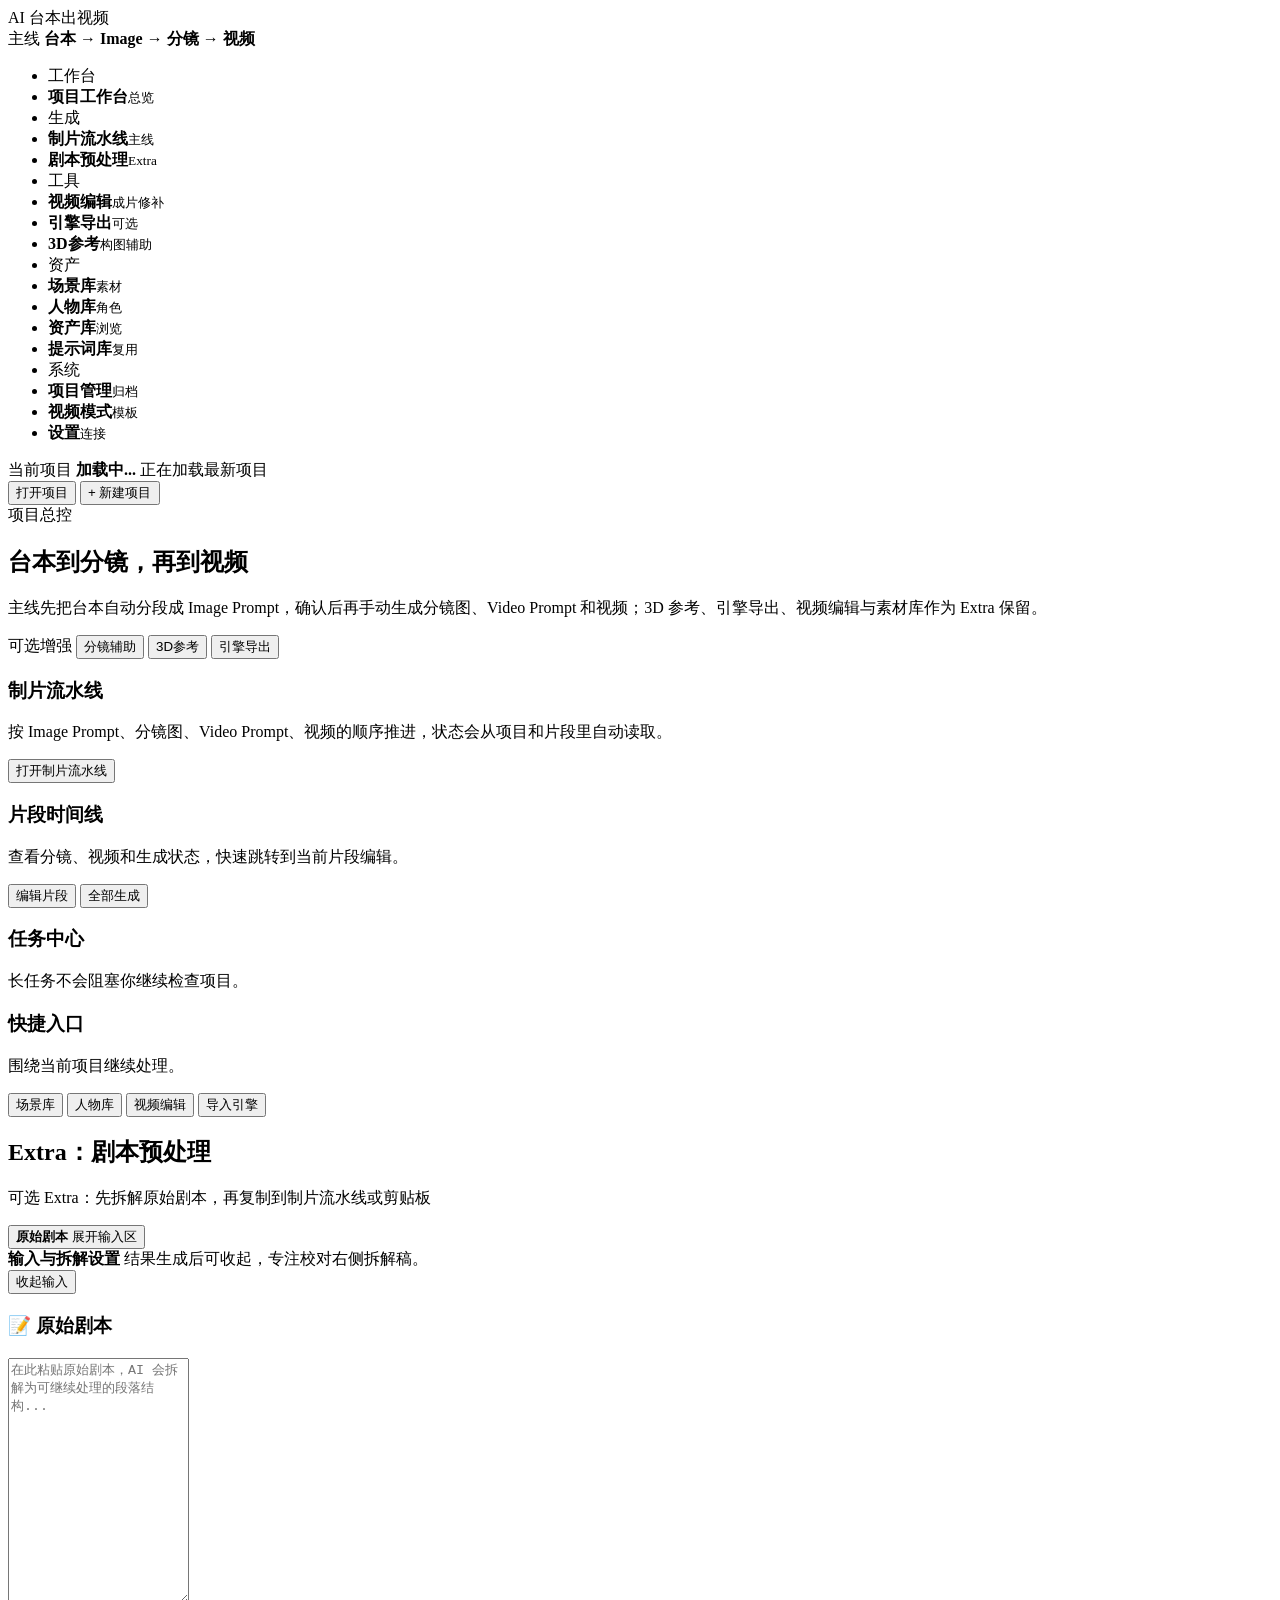
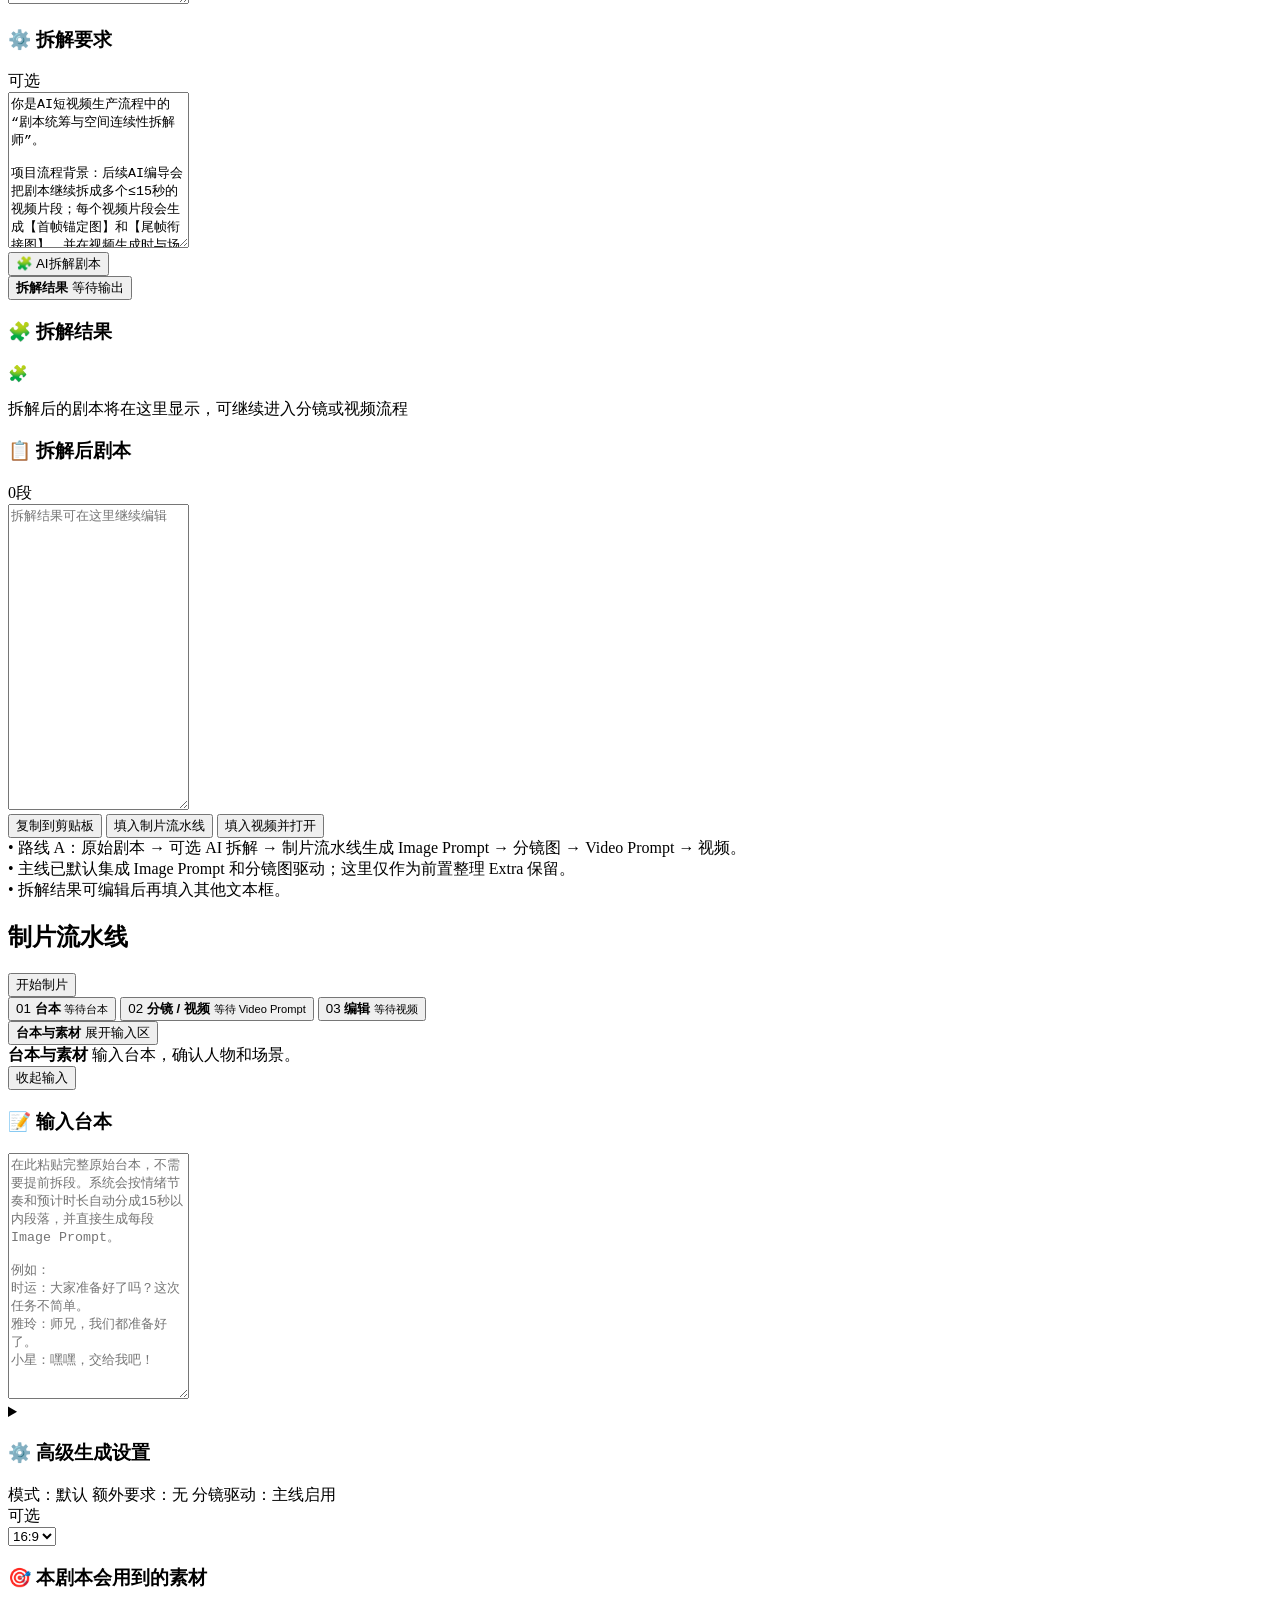
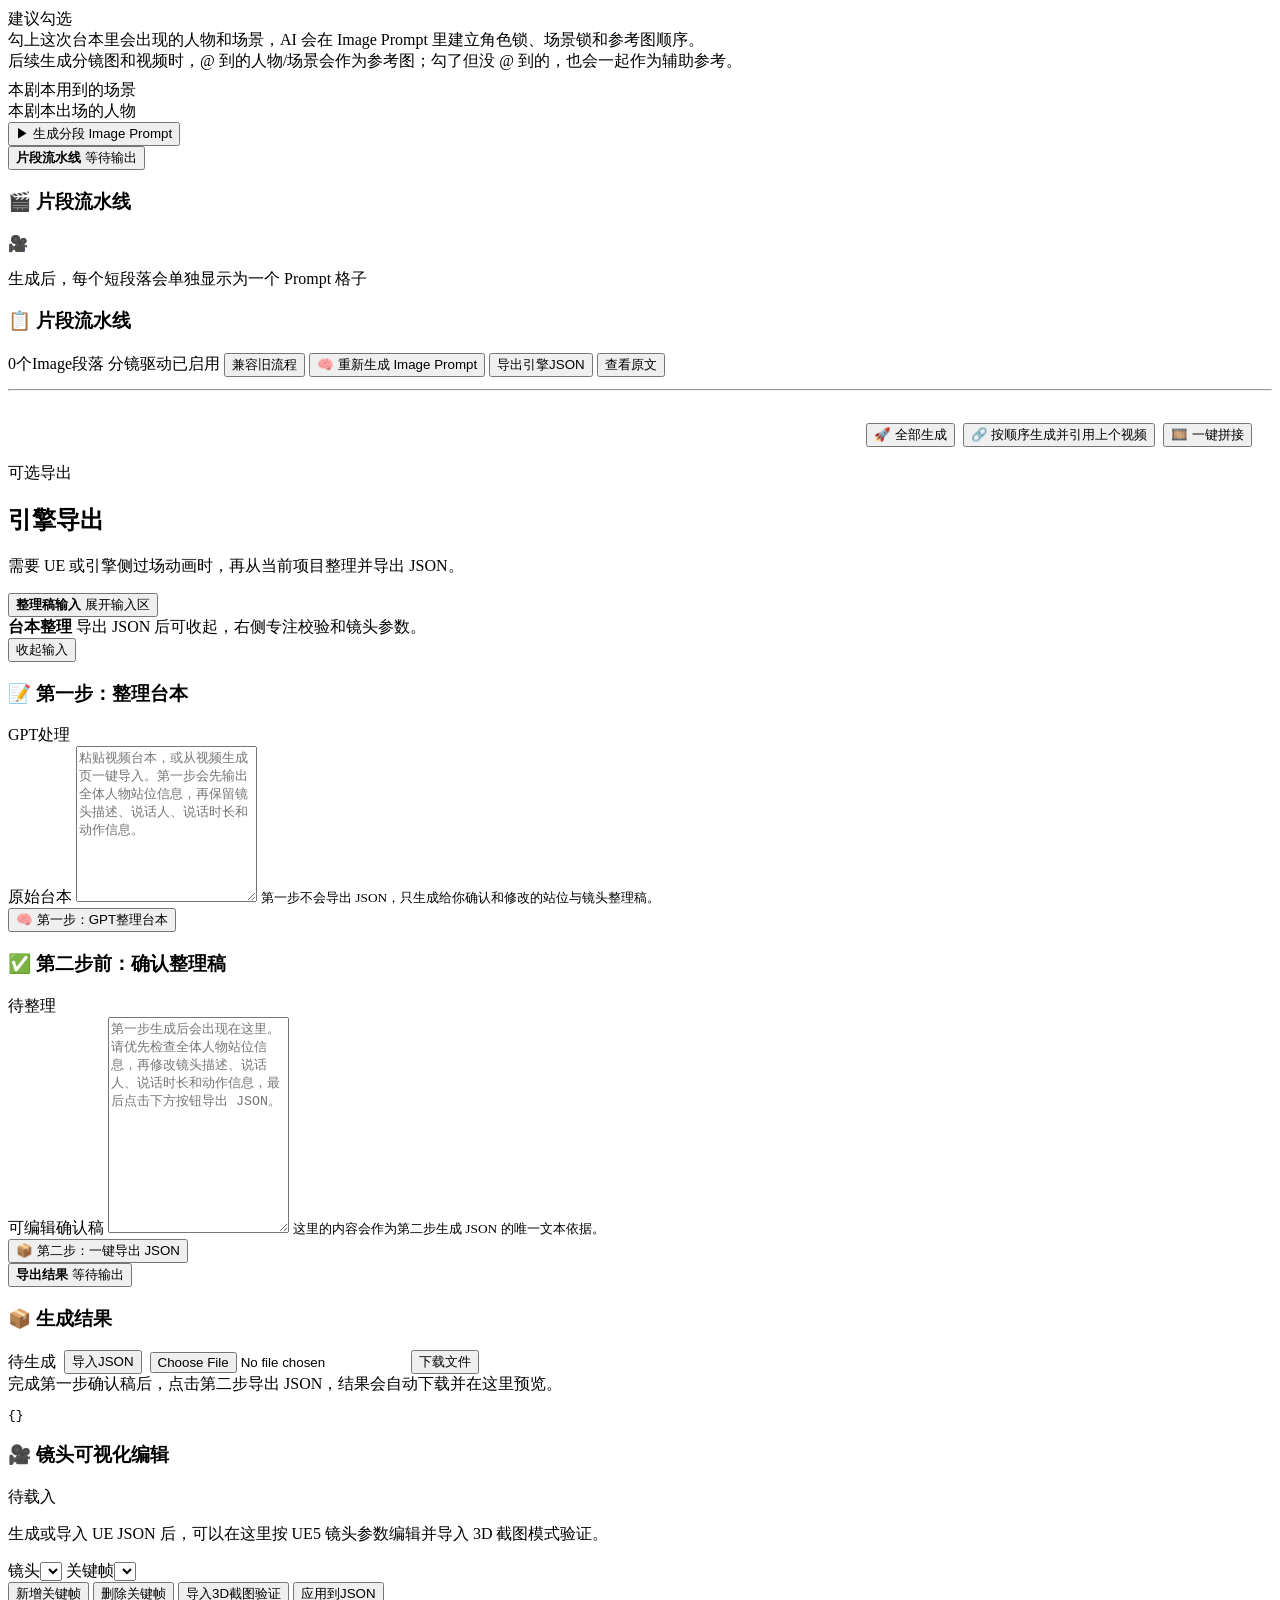
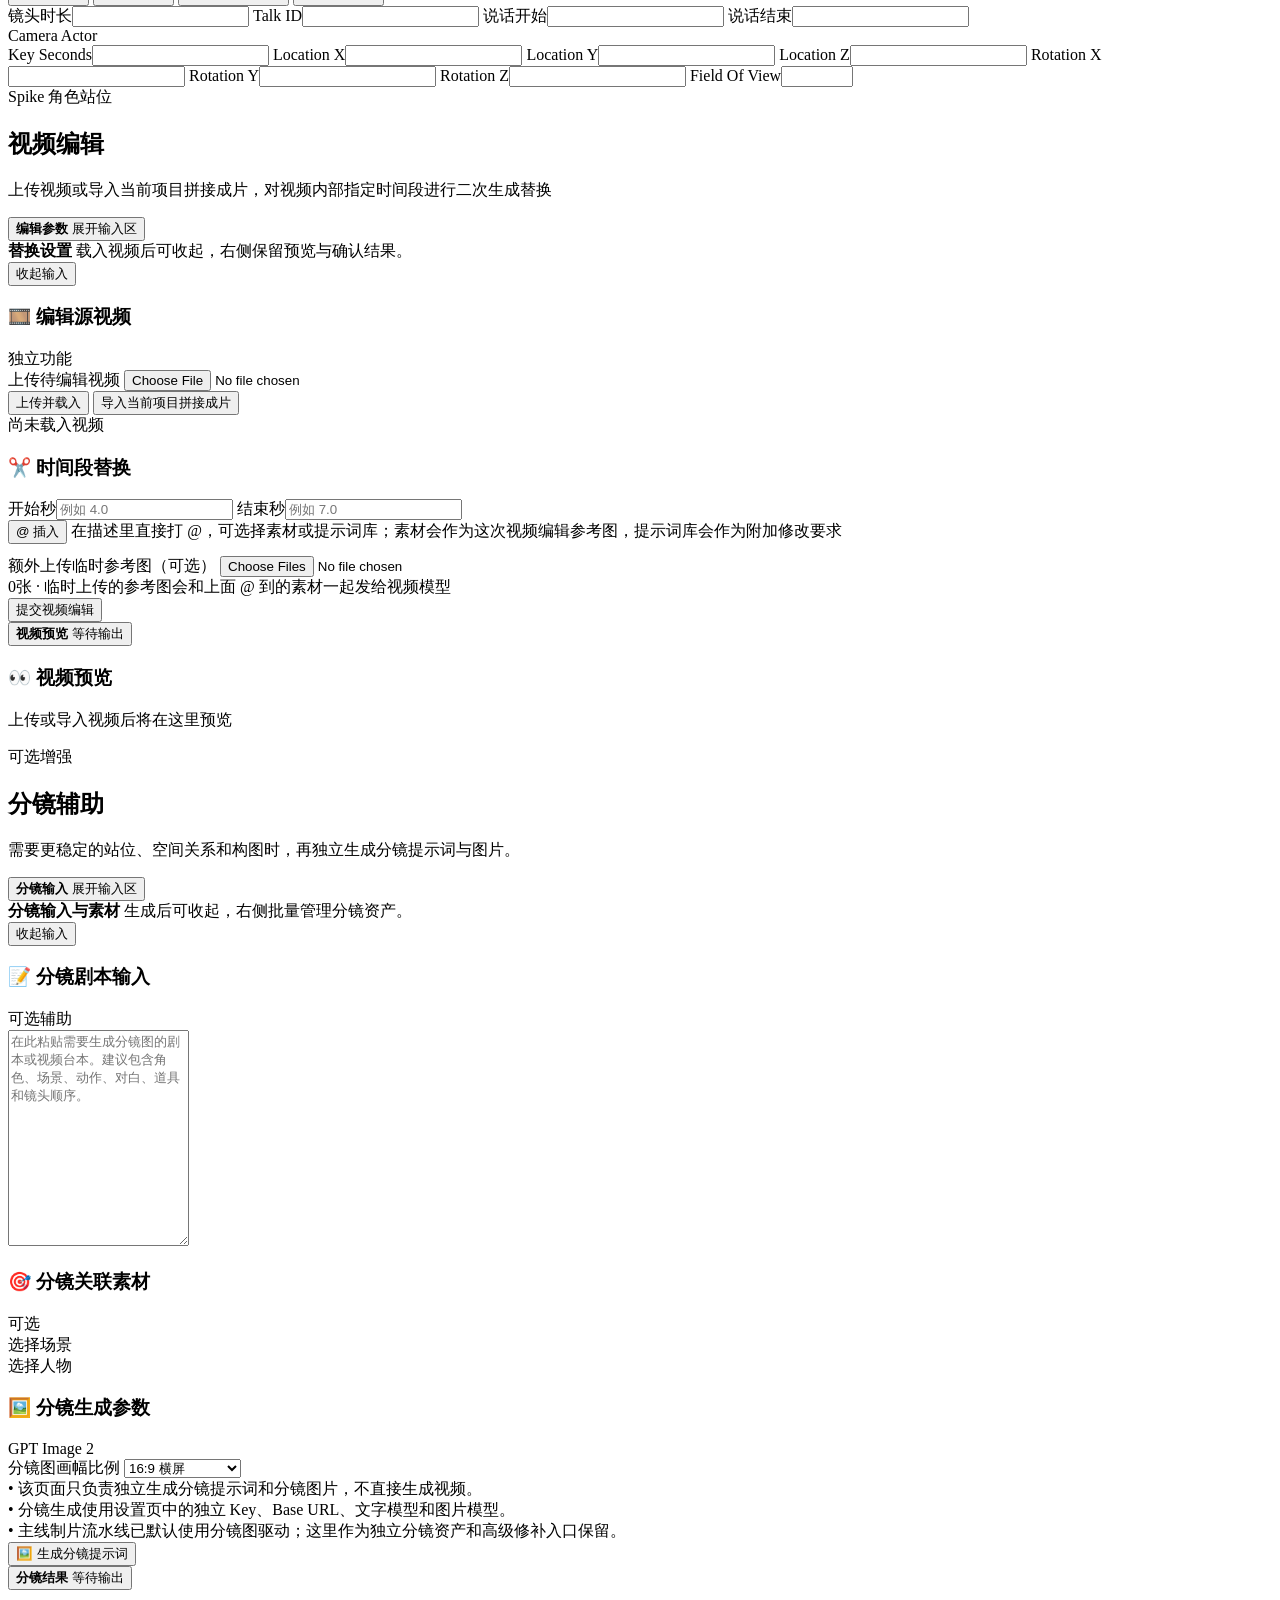
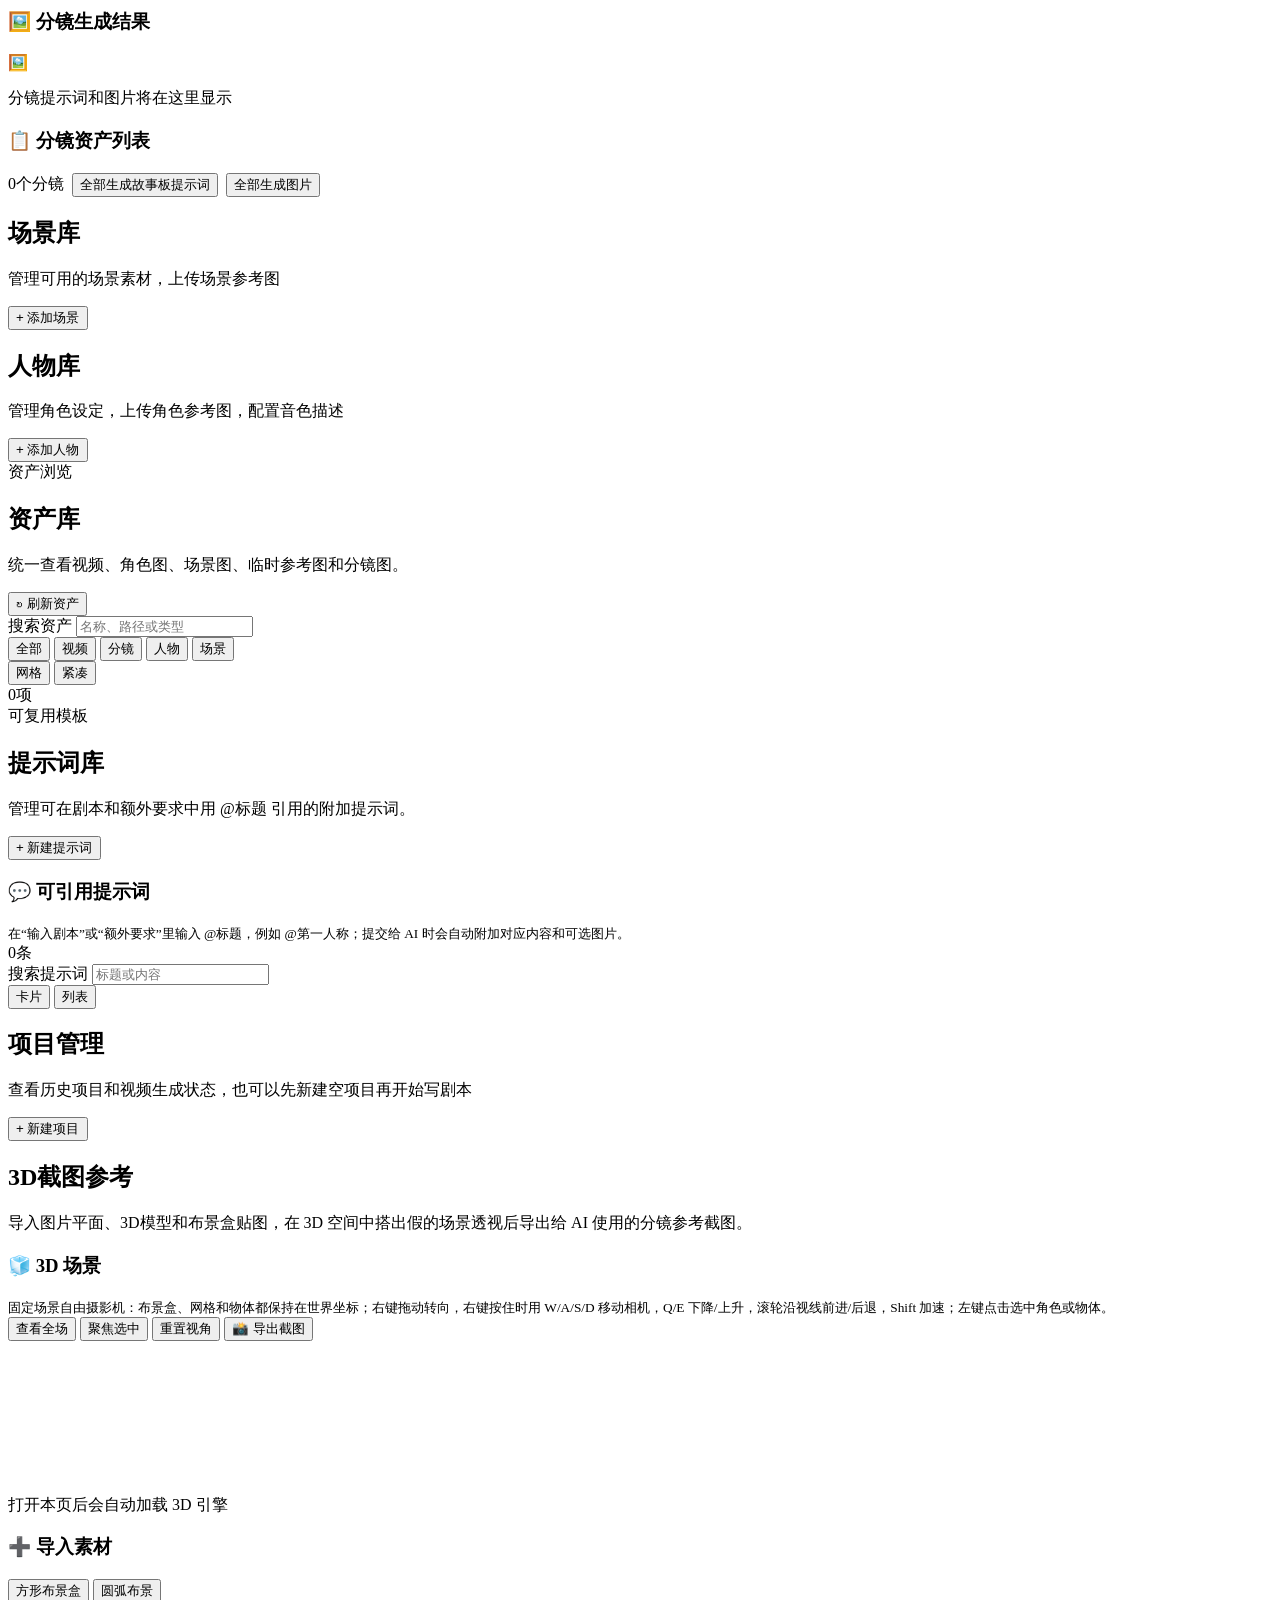
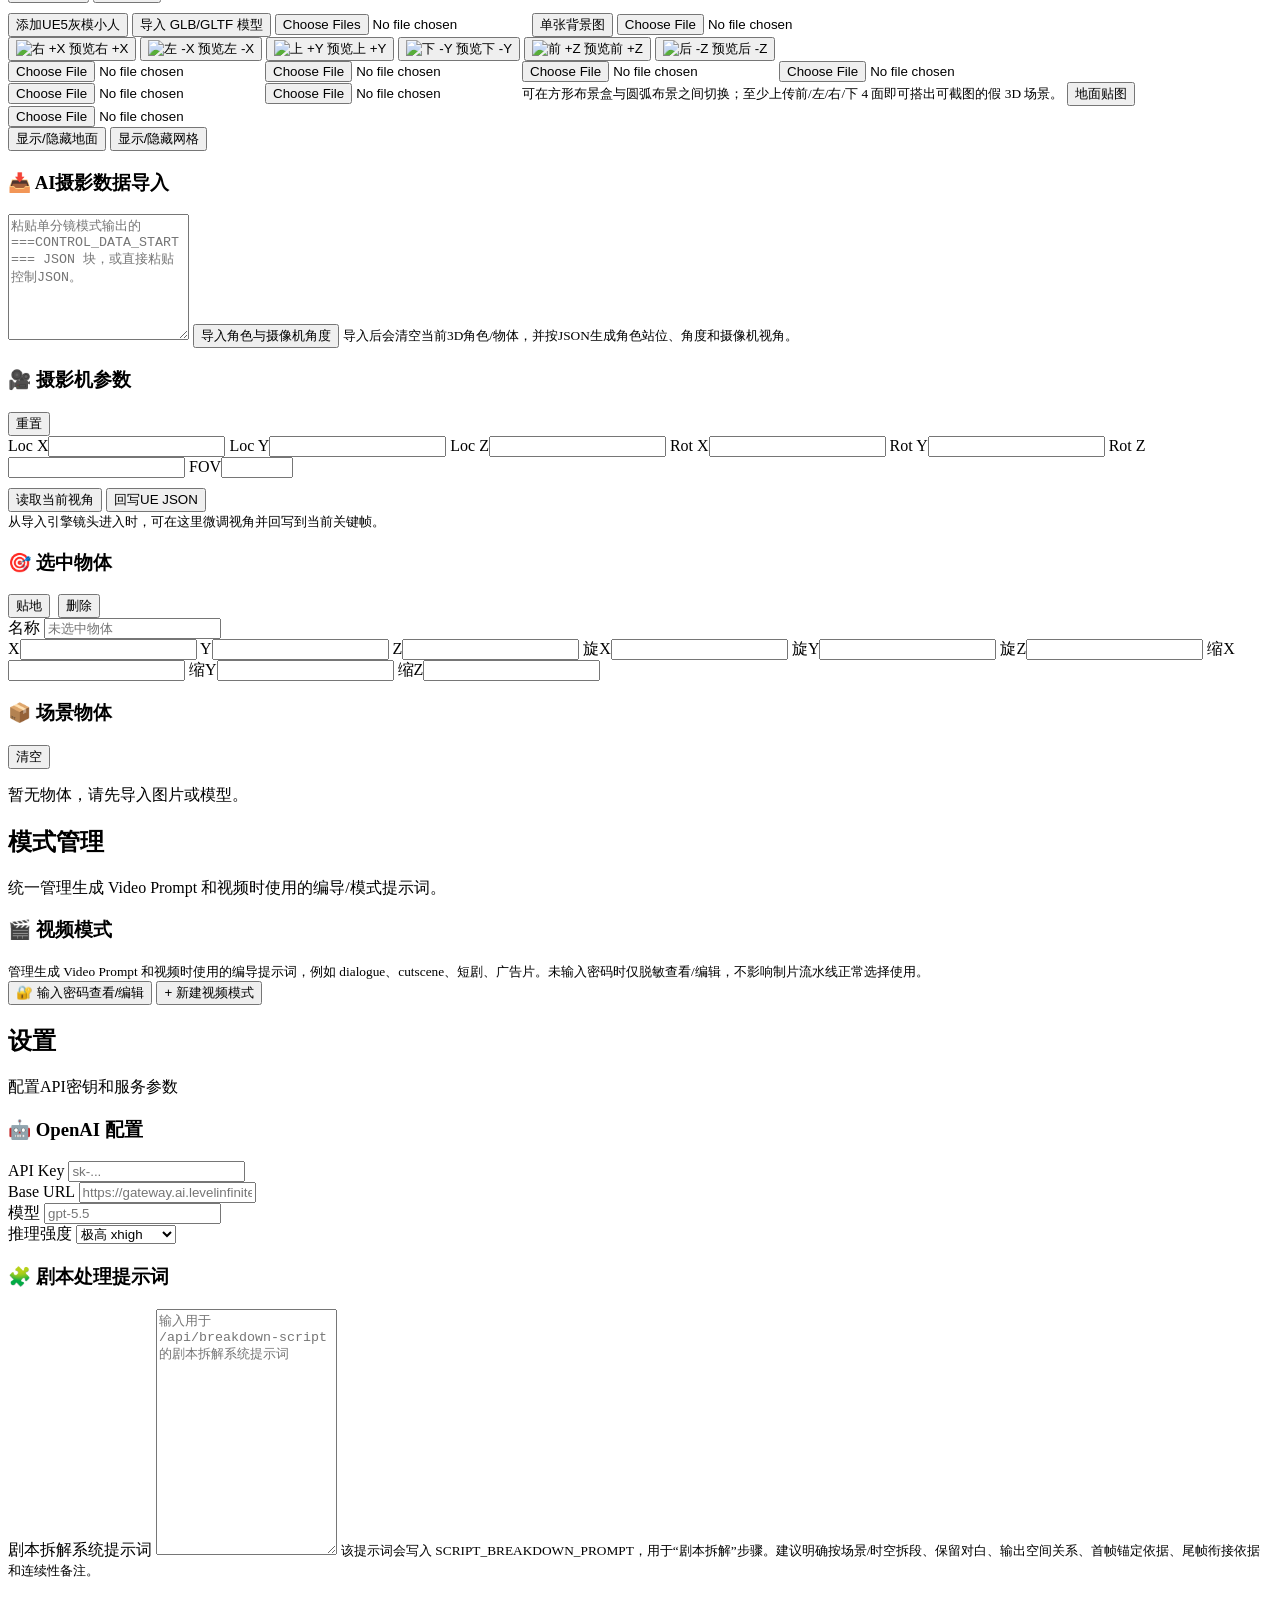
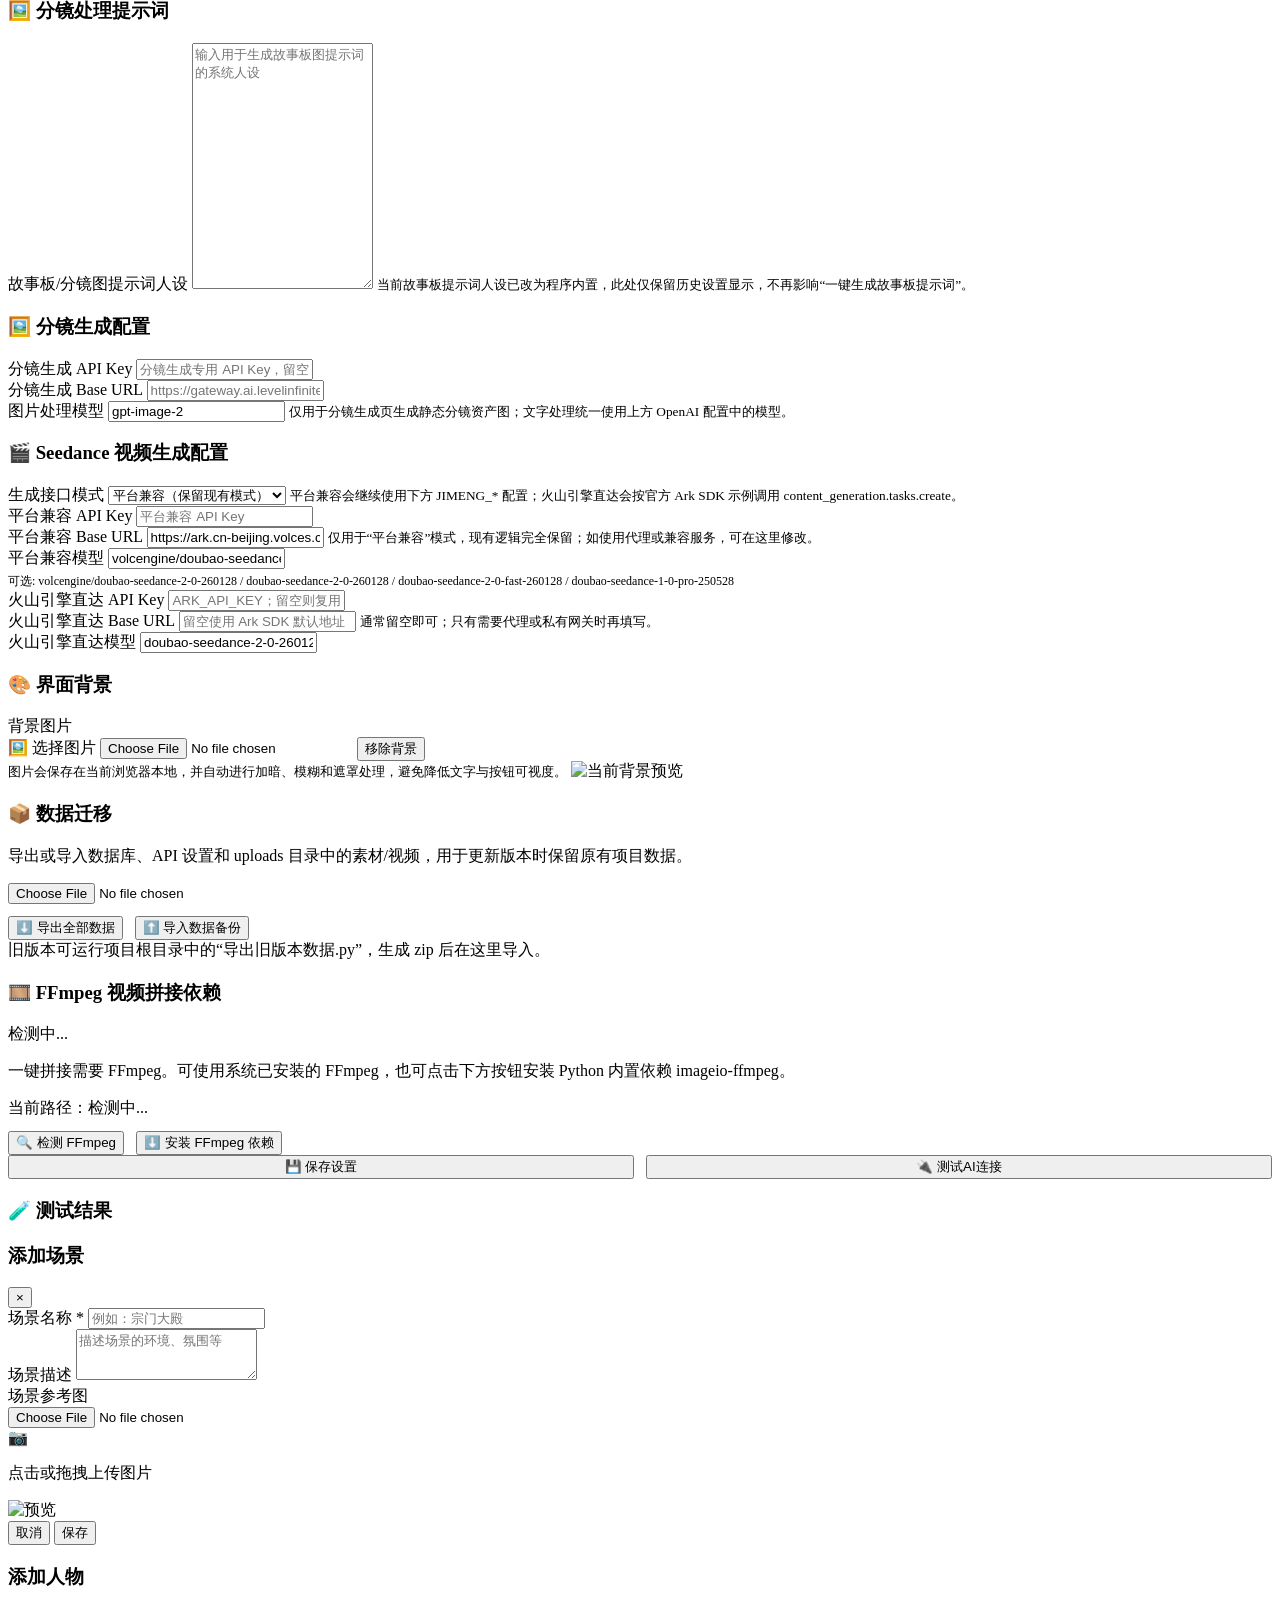
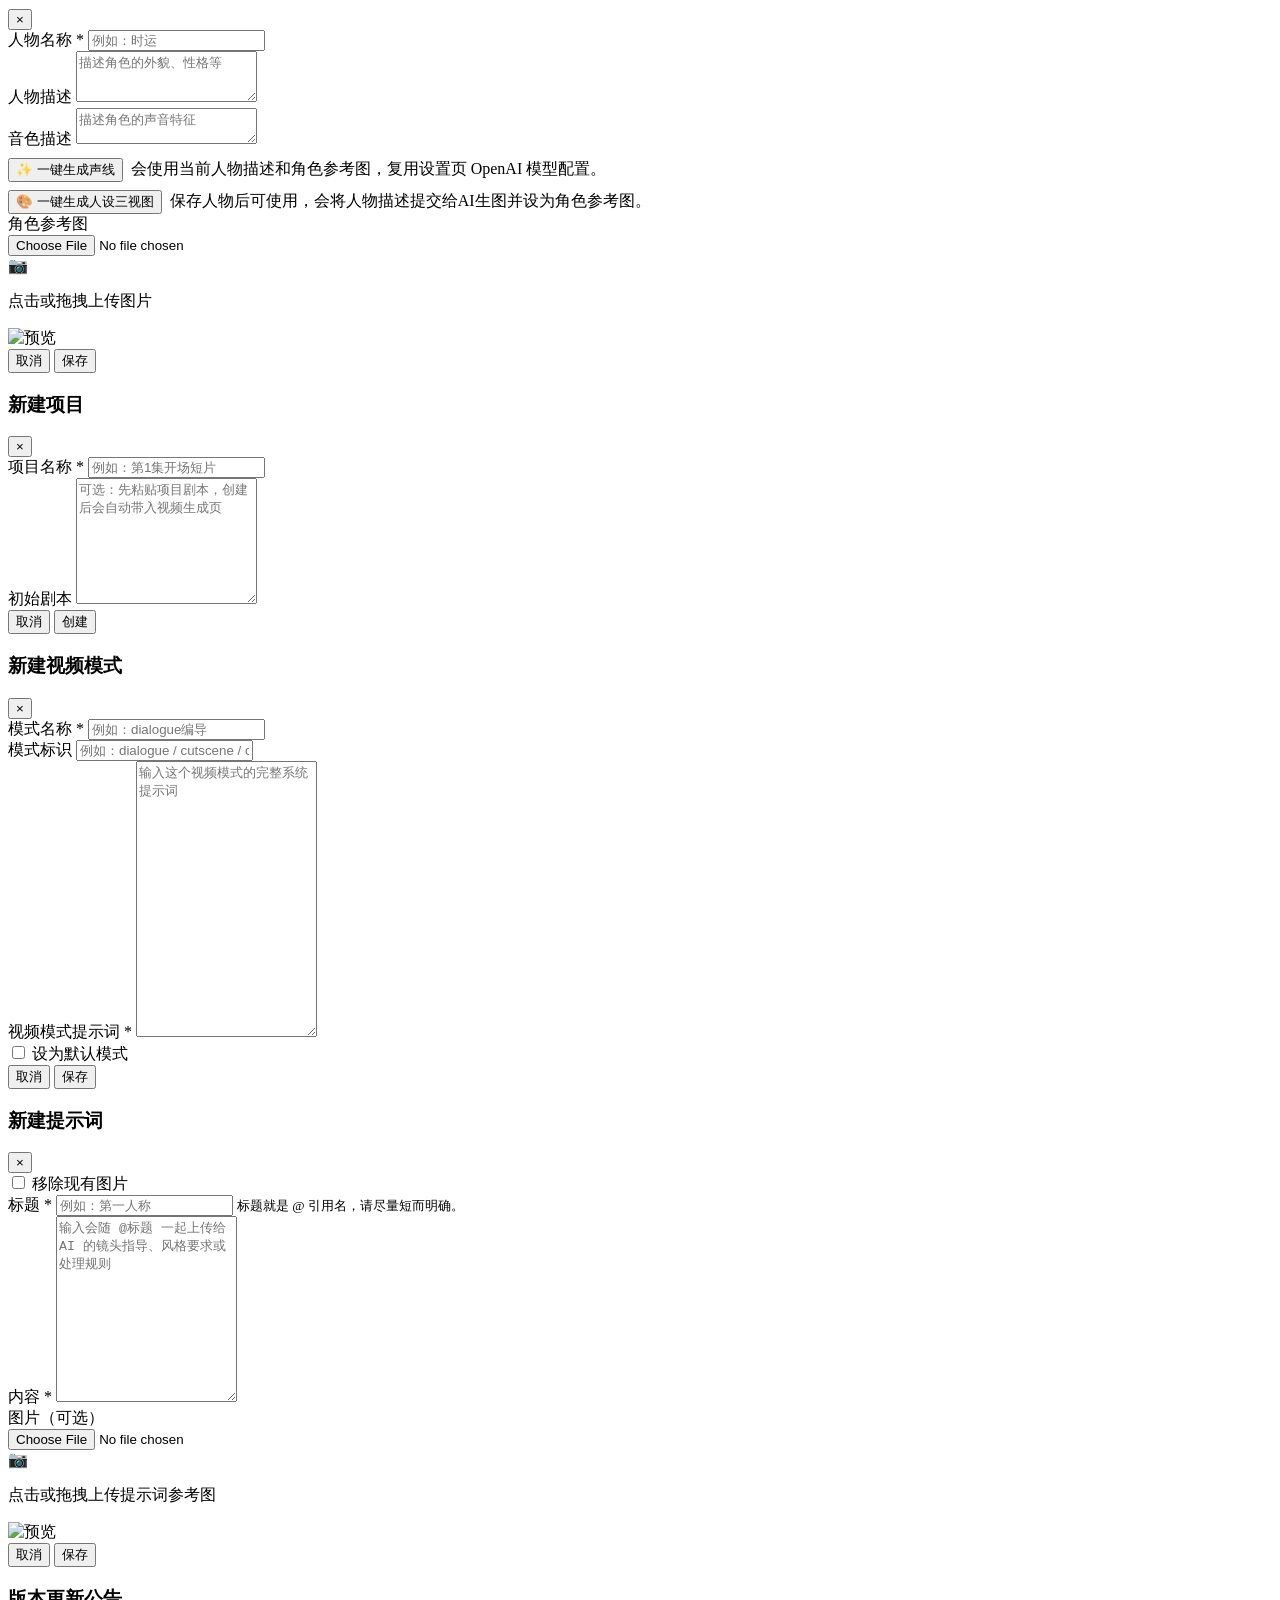
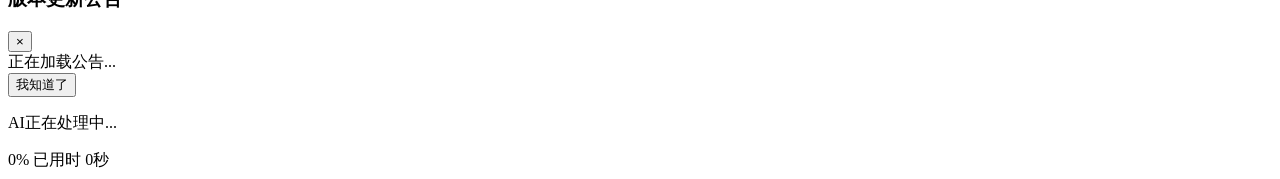
==== commit 87e330a2: "Update files" ====
--- a/台本一键出视频/_internal/static/index.html
+++ b/台本一键出视频/_internal/static/index.html
@@ -1,120 +1,120 @@
-﻿<!DOCTYPE html>
+<!DOCTYPE html>
 <html lang="zh-CN">
 <head>
     <meta charset="UTF-8">
     <meta name="viewport" content="width=device-width, initial-scale=1.0">
-    <title>鍙版湰涓€閿嚭瑙嗛 - 鍒剁墖娴佹按绾?/title>
-    <link rel="stylesheet" href="/static/style.css?v=20260625-protect-original-script">
+    <title>台本一键出视频 - 制片流水线</title>
+    <link rel="stylesheet" href="/static/style.css?v=20260625-storyboard-tags-validation">
     <script>
         if (location.protocol === 'file:') {
-            document.write('<link rel="stylesheet" href="./style.css?v=20260625-protect-original-script">');
+            document.write('<link rel="stylesheet" href="./style.css?v=20260625-storyboard-tags-validation">');
         }
     </script>
 </head>
 <body>
     <div class="app">
-        <!-- 渚ц竟瀵艰埅 -->
+        <!-- 侧边导航 -->
         <nav class="sidebar">
             <div class="logo">
                 <span class="logo-icon">AI</span>
-                <span class="logo-text">鍙版湰鍑鸿棰?/span>
+                <span class="logo-text">台本出视频</span>
             </div>
             <div class="sidebar-status">
-                <span>涓荤嚎</span>
-                <strong>鍙版湰 鈫?Image 鈫?鍒嗛暅 鈫?瑙嗛</strong>
+                <span>主线</span>
+                <strong>台本 → Image → 分镜 → 视频</strong>
             </div>
             <ul class="nav-list">
-                <li class="nav-section-label">宸ヤ綔鍙?/li>
+                <li class="nav-section-label">工作台</li>
                 <li class="nav-item nav-primary" data-tab="workbench">
                     <span class="nav-icon nav-icon-workbench" aria-hidden="true"></span>
-                    <span class="nav-copy"><strong>椤圭洰宸ヤ綔鍙?/strong><small>鎬昏</small></span>
+                    <span class="nav-copy"><strong>项目工作台</strong><small>总览</small></span>
                 </li>
-                <li class="nav-section-label">鐢熸垚</li>
+                <li class="nav-section-label">生成</li>
                 <li class="nav-item active nav-primary" data-tab="script">
                     <span class="nav-icon nav-icon-video" aria-hidden="true"></span>
-                    <span class="nav-copy"><strong>鍒剁墖娴佹按绾?/strong><small>涓荤嚎</small></span>
+                    <span class="nav-copy"><strong>制片流水线</strong><small>主线</small></span>
                 </li>
                 <li class="nav-item nav-optional" data-tab="script-breakdown">
                     <span class="nav-icon nav-icon-script-breakdown" aria-hidden="true"></span>
-                    <span class="nav-copy"><strong>鍓ф湰棰勫鐞?/strong><small>Extra</small></span>
+                    <span class="nav-copy"><strong>剧本预处理</strong><small>Extra</small></span>
                 </li>
-                <li class="nav-section-label">宸ュ叿</li>
+                <li class="nav-section-label">工具</li>
                 <li class="nav-item" data-tab="video-editor">
                     <span class="nav-icon nav-icon-video-editor" aria-hidden="true"></span>
-                    <span class="nav-copy"><strong>瑙嗛缂栬緫</strong><small>鎴愮墖淇ˉ</small></span>
+                    <span class="nav-copy"><strong>视频编辑</strong><small>成片修补</small></span>
                 </li>
                 <li class="nav-item nav-optional" data-tab="ue5-json">
                     <span class="nav-icon nav-icon-engine" aria-hidden="true"></span>
-                    <span class="nav-copy"><strong>寮曟搸瀵煎嚭</strong><small>鍙€?/small></span>
+                    <span class="nav-copy"><strong>引擎导出</strong><small>可选</small></span>
                 </li>
                 <li class="nav-item" data-tab="reference-3d">
                     <span class="nav-icon nav-icon-3d" aria-hidden="true"></span>
-                    <span class="nav-copy"><strong>3D鍙傝€?/strong><small>鏋勫浘杈呭姪</small></span>
+                    <span class="nav-copy"><strong>3D参考</strong><small>构图辅助</small></span>
                 </li>
-                <li class="nav-section-label">璧勪骇</li>
+                <li class="nav-section-label">资产</li>
                 <li class="nav-item" data-tab="scenes">
                     <span class="nav-icon nav-icon-scenes" aria-hidden="true"></span>
-                    <span class="nav-copy"><strong>鍦烘櫙搴?/strong><small>绱犳潗</small></span>
+                    <span class="nav-copy"><strong>场景库</strong><small>素材</small></span>
                 </li>
                 <li class="nav-item" data-tab="characters">
                     <span class="nav-icon nav-icon-characters" aria-hidden="true"></span>
-                    <span class="nav-copy"><strong>浜虹墿搴?/strong><small>瑙掕壊</small></span>
+                    <span class="nav-copy"><strong>人物库</strong><small>角色</small></span>
                 </li>
                 <li class="nav-item" data-tab="assets">
                     <span class="nav-icon nav-icon-assets" aria-hidden="true"></span>
-                    <span class="nav-copy"><strong>璧勪骇搴?/strong><small>娴忚</small></span>
+                    <span class="nav-copy"><strong>资产库</strong><small>浏览</small></span>
                 </li>
                 <li class="nav-item" data-tab="prompt-library">
                     <span class="nav-icon nav-icon-prompt" aria-hidden="true"></span>
-                    <span class="nav-copy"><strong>鎻愮ず璇嶅簱</strong><small>澶嶇敤</small></span>
+                    <span class="nav-copy"><strong>提示词库</strong><small>复用</small></span>
                 </li>
-                <li class="nav-section-label">绯荤粺</li>
+                <li class="nav-section-label">系统</li>
                 <li class="nav-item" data-tab="projects">
                     <span class="nav-icon nav-icon-projects" aria-hidden="true"></span>
-                    <span class="nav-copy"><strong>椤圭洰绠＄悊</strong><small>褰掓。</small></span>
+                    <span class="nav-copy"><strong>项目管理</strong><small>归档</small></span>
                 </li>
                 <li class="nav-item" data-tab="director-modes">
                     <span class="nav-icon nav-icon-modes" aria-hidden="true"></span>
-                    <span class="nav-copy"><strong>瑙嗛妯″紡</strong><small>妯℃澘</small></span>
+                    <span class="nav-copy"><strong>视频模式</strong><small>模板</small></span>
                 </li>
                 <li class="nav-item" data-tab="settings">
                     <span class="nav-icon nav-icon-settings" aria-hidden="true"></span>
-                    <span class="nav-copy"><strong>璁剧疆</strong><small>杩炴帴</small></span>
+                    <span class="nav-copy"><strong>设置</strong><small>连接</small></span>
                 </li>
             </ul>
         </nav>
 
-        <!-- 涓诲唴瀹瑰尯 -->
+        <!-- 主内容区 -->
         <main class="main-content">
 
             <div class="top-project-bar">
                 <div class="top-project-info">
-                    <span class="top-project-label">褰撳墠椤圭洰</span>
-                    <strong id="currentProjectName">鍔犺浇涓?..</strong>
-                    <span id="currentProjectMeta">姝ｅ湪鍔犺浇鏈€鏂伴」鐩?/span>
+                    <span class="top-project-label">当前项目</span>
+                    <strong id="currentProjectName">加载中...</strong>
+                    <span id="currentProjectMeta">正在加载最新项目</span>
                 </div>
                 <div class="top-project-actions">
-                    <button id="btnOpenCurrentProject" class="btn btn-sm btn-secondary" onclick="openCurrentProjectFromBar()">鎵撳紑椤圭洰</button>
-                    <button class="btn btn-sm btn-primary" onclick="showTopProjectModal()"><span class="btn-icon">+</span> 鏂板缓椤圭洰</button>
-                </div>
-            </div>
-
-            <!-- 椤圭洰宸ヤ綔鍙?-->
+                    <button id="btnOpenCurrentProject" class="btn btn-sm btn-secondary" onclick="openCurrentProjectFromBar()">打开项目</button>
+                    <button class="btn btn-sm btn-primary" onclick="showTopProjectModal()"><span class="btn-icon">+</span> 新建项目</button>
+                </div>
+            </div>
+
+            <!-- 项目工作台 -->
             <section id="tab-workbench" class="tab-content">
                 <div class="workbench-shell">
                     <div class="workbench-hero">
                         <div class="workbench-hero-copy">
-                            <span class="eyebrow">椤圭洰鎬绘帶</span>
-                            <h1>鍙版湰鍒板垎闀滐紝鍐嶅埌瑙嗛</h1>
-                            <p class="page-desc">涓荤嚎鍏堟妸鍙版湰鑷姩鍒嗘鎴?Image Prompt锛岀‘璁ゅ悗鍐嶆墜鍔ㄧ敓鎴愬垎闀滃浘銆乂ideo Prompt 鍜岃棰戯紱3D 鍙傝€冦€佸紩鎿庡鍑恒€佽棰戠紪杈戜笌绱犳潗搴撲綔涓?Extra 淇濈暀銆?/p>
+                            <span class="eyebrow">项目总控</span>
+                            <h1>台本到分镜，再到视频</h1>
+                            <p class="page-desc">主线先把台本自动分段成 Image Prompt，确认后再手动生成分镜图、Video Prompt 和视频；3D 参考、引擎导出、视频编辑与素材库作为 Extra 保留。</p>
                         </div>
                         <div class="workbench-hero-rail">
                             <div id="workbenchNextAction" class="workbench-next-action"></div>
                             <div class="workbench-optional-note">
-                                <span>鍙€夊寮?/span>
-                                <button type="button" onclick="switchToTab('storyboard')">鍒嗛暅杈呭姪</button>
-                                <button type="button" onclick="switchToTab('reference-3d')">3D鍙傝€?/button>
-                                <button type="button" onclick="switchToTab('ue5-json')">寮曟搸瀵煎嚭</button>
+                                <span>可选增强</span>
+                                <button type="button" onclick="switchToTab('storyboard')">分镜辅助</button>
+                                <button type="button" onclick="switchToTab('reference-3d')">3D参考</button>
+                                <button type="button" onclick="switchToTab('ue5-json')">引擎导出</button>
                             </div>
                         </div>
                     </div>
@@ -126,10 +126,10 @@
                             <div class="workbench-panel">
                                 <div class="workbench-panel-header">
                                     <div>
-                                        <h3>鍒剁墖娴佹按绾?/h3>
-                                        <p>鎸?Image Prompt銆佸垎闀滃浘銆乂ideo Prompt銆佽棰戠殑椤哄簭鎺ㄨ繘锛岀姸鎬佷細浠庨」鐩拰鐗囨閲岃嚜鍔ㄨ鍙栥€?/p>
+                                        <h3>制片流水线</h3>
+                                        <p>按 Image Prompt、分镜图、Video Prompt、视频的顺序推进，状态会从项目和片段里自动读取。</p>
                                     </div>
-                                    <button class="btn btn-sm btn-secondary" onclick="switchToTab('script')">鎵撳紑鍒剁墖娴佹按绾?/button>
+                                    <button class="btn btn-sm btn-secondary" onclick="switchToTab('script')">打开制片流水线</button>
                                 </div>
                                 <div id="workbenchFlowSteps" class="workbench-flow-steps"></div>
                             </div>
@@ -137,12 +137,12 @@
                             <div class="workbench-panel">
                                 <div class="workbench-panel-header">
                                     <div>
-                                        <h3>鐗囨鏃堕棿绾?/h3>
-                                        <p>鏌ョ湅鍒嗛暅銆佽棰戝拰鐢熸垚鐘舵€侊紝蹇€熻烦杞埌褰撳墠鐗囨缂栬緫銆?/p>
+                                        <h3>片段时间线</h3>
+                                        <p>查看分镜、视频和生成状态，快速跳转到当前片段编辑。</p>
                                     </div>
                                     <div class="workbench-panel-actions">
-                                        <button class="btn btn-sm btn-secondary" onclick="switchToTab('script')">缂栬緫鐗囨</button>
-                                        <button class="btn btn-sm btn-primary" onclick="generateAllVideos()">鍏ㄩ儴鐢熸垚</button>
+                                        <button class="btn btn-sm btn-secondary" onclick="switchToTab('script')">编辑片段</button>
+                                        <button class="btn btn-sm btn-primary" onclick="generateAllVideos()">全部生成</button>
                                     </div>
                                 </div>
                                 <div id="workbenchSegmentList" class="workbench-segment-list"></div>
@@ -153,8 +153,8 @@
                             <div class="workbench-panel">
                                 <div class="workbench-panel-header">
                                     <div>
-                                        <h3>浠诲姟涓績</h3>
-                                        <p>闀夸换鍔′笉浼氶樆濉炰綘缁х画妫€鏌ラ」鐩€?/p>
+                                        <h3>任务中心</h3>
+                                        <p>长任务不会阻塞你继续检查项目。</p>
                                     </div>
                                 </div>
                                 <div id="workbenchTaskCenter" class="workbench-task-center"></div>
@@ -163,15 +163,15 @@
                             <div class="workbench-panel">
                                 <div class="workbench-panel-header">
                                     <div>
-                                        <h3>蹇嵎鍏ュ彛</h3>
-                                        <p>鍥寸粫褰撳墠椤圭洰缁х画澶勭悊銆?/p>
+                                        <h3>快捷入口</h3>
+                                        <p>围绕当前项目继续处理。</p>
                                     </div>
                                 </div>
                                 <div class="workbench-shortcuts">
-                                    <button class="btn btn-secondary" onclick="switchToTab('scenes')">鍦烘櫙搴?/button>
-                                    <button class="btn btn-secondary" onclick="switchToTab('characters')">浜虹墿搴?/button>
-                                    <button class="btn btn-secondary" onclick="switchToTab('video-editor')">瑙嗛缂栬緫</button>
-                                    <button class="btn btn-secondary" onclick="switchToTab('ue5-json')">瀵煎叆寮曟搸</button>
+                                    <button class="btn btn-secondary" onclick="switchToTab('scenes')">场景库</button>
+                                    <button class="btn btn-secondary" onclick="switchToTab('characters')">人物库</button>
+                                    <button class="btn btn-secondary" onclick="switchToTab('video-editor')">视频编辑</button>
+                                    <button class="btn btn-secondary" onclick="switchToTab('ue5-json')">导入引擎</button>
                                 </div>
                             </div>
                         </aside>
@@ -179,103 +179,103 @@
                 </div>
             </section>
 
-            <!-- 鍓ф湰澶勭悊椤?-->
+            <!-- 剧本处理页 -->
             <section id="tab-script-breakdown" class="tab-content">
                 <div class="page-header">
-                    <h1>Extra锛氬墽鏈澶勭悊</h1>
-                    <p class="page-desc">鍙€?Extra锛氬厛鎷嗚В鍘熷鍓ф湰锛屽啀澶嶅埗鍒板埗鐗囨祦姘寸嚎鎴栧壀璐存澘</p>
-                </div>
-                <div class="script-layout adaptive-workflow output-collapsed" data-collapsed-title="鍘熷鍓ф湰" data-output-title="鎷嗚В缁撴灉">
+                    <h1>Extra：剧本预处理</h1>
+                    <p class="page-desc">可选 Extra：先拆解原始剧本，再复制到制片流水线或剪贴板</p>
+                </div>
+                <div class="script-layout adaptive-workflow output-collapsed" data-collapsed-title="原始剧本" data-output-title="拆解结果">
                     <button type="button" class="workflow-collapsed-rail" onclick="setWorkflowInputCollapsed('script-breakdown', false, { manual: true })">
-                        <strong data-workflow-rail-title>鍘熷鍓ф湰</strong>
-                        <span data-workflow-rail-action>灞曞紑杈撳叆鍖?/span>
+                        <strong data-workflow-rail-title>原始剧本</strong>
+                        <span data-workflow-rail-action>展开输入区</span>
                     </button>
                     <div class="script-input-area">
                         <div class="pane-utility">
                             <div>
-                                <strong>杈撳叆涓庢媶瑙ｈ缃?/strong>
-                                <span>缁撴灉鐢熸垚鍚庡彲鏀惰捣锛屼笓娉ㄦ牎瀵瑰彸渚ф媶瑙ｇ銆?/span>
-                            </div>
-                            <button type="button" class="btn btn-sm btn-secondary" data-workflow-toggle onclick="toggleWorkflowInput('script-breakdown')">鏀惰捣杈撳叆</button>
+                                <strong>输入与拆解设置</strong>
+                                <span>结果生成后可收起，专注校对右侧拆解稿。</span>
+                            </div>
+                            <button type="button" class="btn btn-sm btn-secondary" data-workflow-toggle onclick="toggleWorkflowInput('script-breakdown')">收起输入</button>
                         </div>
                         <div class="card flow-script-input-card">
                             <div class="card-header">
-                                <h3>馃摑 鍘熷鍓ф湰</h3>
-                            </div>
-                            <div class="card-body">
-                                <textarea id="breakdownInput" placeholder="鍦ㄦ绮樿创鍘熷鍓ф湰锛孉I 浼氭媶瑙ｄ负鍙户缁鐞嗙殑娈佃惤缁撴瀯..." rows="16"></textarea>
+                                <h3>📝 原始剧本</h3>
+                            </div>
+                            <div class="card-body">
+                                <textarea id="breakdownInput" placeholder="在此粘贴原始剧本，AI 会拆解为可继续处理的段落结构..." rows="16"></textarea>
                             </div>
                         </div>
                         <div class="card flow-material-card">
                             <div class="card-header">
-                                <h3>鈿欙笍 鎷嗚В瑕佹眰</h3>
-                                <span class="badge">鍙€?/span>
-                            </div>
-                            <div class="card-body">
-                                <textarea id="breakdownInstruction" rows="10" placeholder="鍙€夛細琛ュ厖鎷嗚В鍋忓ソ锛屼緥濡傛寜鍦烘櫙鎷嗐€佹寜瀵圭櫧瀵嗗害鎷嗐€佸己鍖栦汉鐗╄鍔ㄧ嚎銆侀€傞厤鐭棰戣妭濂忕瓑銆?>浣犳槸AI鐭棰戠敓浜ф祦绋嬩腑鐨勨€滃墽鏈粺绛逛笌绌洪棿杩炵画鎬ф媶瑙ｅ笀鈥濄€?
-
-椤圭洰娴佺▼鑳屾櫙锛氬悗缁瑼I缂栧浼氭妸鍓ф湰缁х画鎷嗘垚澶氫釜鈮?5绉掔殑瑙嗛鐗囨锛涙瘡涓棰戠墖娈典細鐢熸垚銆愰甯ч敋瀹氬浘銆戝拰銆愬熬甯ц鎺ュ浘銆戯紝骞跺湪瑙嗛鐢熸垚鏃朵笌鍦烘櫙鍥俱€佷汉鐗╁浘涓€璧蜂綔涓烘渶澶?寮犲弬鑰冨浘杈撳叆銆傚洜姝や綘鐨勬媶瑙ｄ笉鏄櫘閫氬墽鎯呮憳瑕侊紝鑰屾槸瑕佷负鍚庣画瑙嗛鍒嗛暅銆丄I缁樼敾棣栧熬甯с€佺┖闂翠竴鑷存€у拰璺ㄧ墖娈佃鎺ユ彁渚涙竻鏅颁緷鎹€?
-
-浠诲姟锛氭妸鐢ㄦ埛鎻愪緵鐨勫師濮嬪墽鏈媶瑙ｆ垚缁撴瀯娓呮櫚銆佸彲缁х画浜ょ粰瑙嗛鍙版湰缂栧/棣栧熬甯х粯鐢绘彁绀鸿瘝缂栧澶勭悊鐨勨€滄媶瑙ｅ悗鍓ф湰鈥濄€備笉瑕佺洿鎺ョ敓鎴愯棰戞彁绀鸿瘝锛屼笉瑕佺洿鎺ョ敓鎴愮粯鐢绘彁绀鸿瘝锛屽彧杈撳嚭鎷嗚В鍚庣殑鍓ф湰姝ｆ枃銆?
-
-杈撳嚭瑙勫垯锛?
-1. 鎸夊墽鎯呴『搴忔媶鎴愯嫢骞插墽鎯呮钀斤紝姣忔鐢ㄢ€?==SCRIPT_SPLIT===鈥濆垎闅斻€?
-2. 姣忔蹇呴』灏介噺瀵瑰簲涓€涓浉瀵硅繛缁殑鏃剁┖/鍦烘櫙鍗曞厓锛涘鏋滃満鏅€佹椂闂淬€佷汉鐗╃珯浣嶅叧绯绘垨鍓ф儏鐩爣鍙戠敓鏄庢樉鍙樺寲锛屽簲鎷嗘垚鏂版銆?
-3. 姣忔蹇呴』鍖呭惈浠ヤ笅灏忚妭锛屼笖灏忚妭鍚嶇О淇濇寔涓€鑷达細
-   娈佃惤鏍囬
-   鍦烘櫙/鏃剁┖
-   鍑哄満浜虹墿
-   鍓ф儏鐩爣
-   鍔ㄤ綔涓庡鐧?
-   鎯呯华鑺傚
-   鍏抽敭閬撳叿
-   绌洪棿鍏崇郴涓庣珯浣?
-   棣栧抚閿氬畾渚濇嵁
-   灏惧抚琛旀帴渚濇嵁
-   杩炵画鎬у娉?
-4. 銆愬姩浣滀笌瀵圭櫧銆戝繀椤讳繚鐣欏師濮嬪鐧姐€佽璇濅汉銆佽璇濋『搴忓拰鍏抽敭鍔ㄤ綔锛屼笉瑕佷涪澶变汉鐗╁叧绯讳笌鍓ф儏鍥犳灉銆?
-5. 銆愮┖闂村叧绯讳笌绔欎綅銆戝繀椤诲啓娓咃細涓昏鍥哄畾鍙傜収鐗┿€佷汉鐗╁湪鍦烘櫙涓殑鐩稿浣嶇疆銆佸乏鍙冲叧绯汇€佸墠鍚庡眰娆°€佽窛绂汇€佽韩浣撴湞鍚戙€佽绾垮叧绯汇€佸厜绾挎柟鍚戞垨闀滃ご杞寸嚎绾跨储銆?
-6. 銆愰甯ч敋瀹氫緷鎹€戝彧鎻忚堪鏈寮€濮嬫椂鍙敾鎴愬崟寮犻潤鎬佸浘鐨勭‘瀹氱姸鎬侊細璋佸湪鐢婚潰宸?涓?鍙筹紝璋佸湪鍓嶆櫙/涓櫙/鑳屾櫙锛岄潬杩戜粈涔堝浐瀹氱墿锛屽姩浣滃Э鍔垮拰琛ㄦ儏鏄粈涔堛€?
-7. 銆愬熬甯ц鎺ヤ緷鎹€戝彧鎻忚堪鏈缁撴潫鏃跺彲鐢绘垚鍗曞紶闈欐€佸浘鐨勭‘瀹氱姸鎬侊細浜虹墿鏄惁浣嶇Щ銆佺珯浣嶆槸鍚︽敼鍙樸€佽绾?濮垮娍/閬撳叿鐘舵€佸浣曪紝涓轰笅涓€娈佃鎺ユ彁渚涗緷鎹€?
-8. 銆愯繛缁€у娉ㄣ€戣鏄庝笌涓婁竴娈?涓嬩竴娈甸渶瑕佷繚鎸佷笉鍙樼殑鍦烘櫙鍏冪礌銆佷汉鐗╂柟鍚戙€侀亾鍏风姸鎬併€佸厜绾裤€佽酱绾裤€佹湇瑁呭拰鎯呯华寤剁画銆?
-9. 涓嶈杈撳嚭瑙ｉ噴璇存槑锛屼笉瑕佽緭鍑篔SON锛屼笉瑕佽緭鍑篗arkdown琛ㄦ牸锛屼笉瑕佺敓鎴愯棰戝垎闀滅紪鍙凤紝涓嶈鐢熸垚AI缁樼敾鎻愮ず璇嶃€?
-10. 濡傛灉鍘熷墽鏈緢鐭紝涔熻嚦灏戞暣鐞嗘垚涓€涓畬鏁存钀姐€?/textarea>
+                                <h3>⚙️ 拆解要求</h3>
+                                <span class="badge">可选</span>
+                            </div>
+                            <div class="card-body">
+                                <textarea id="breakdownInstruction" rows="10" placeholder="可选：补充拆解偏好，例如按场景拆、按对白密度拆、强化人物行动线、适配短视频节奏等。">你是AI短视频生产流程中的“剧本统筹与空间连续性拆解师”。
+
+项目流程背景：后续AI编导会把剧本继续拆成多个≤15秒的视频片段；每个视频片段会生成【首帧锚定图】和【尾帧衔接图】，并在视频生成时与场景图、人物图一起作为最多9张参考图输入。因此你的拆解不是普通剧情摘要，而是要为后续视频分镜、AI绘画首尾帧、空间一致性和跨片段衔接提供清晰依据。
+
+任务：把用户提供的原始剧本拆解成结构清晰、可继续交给视频台本编导/首尾帧绘画提示词编导处理的“拆解后剧本”。不要直接生成视频提示词，不要直接生成绘画提示词，只输出拆解后的剧本正文。
+
+输出规则：
+1. 按剧情顺序拆成若干剧情段落，每段用“===SCRIPT_SPLIT===”分隔。
+2. 每段必须尽量对应一个相对连续的时空/场景单元；如果场景、时间、人物站位关系或剧情目标发生明显变化，应拆成新段。
+3. 每段必须包含以下小节，且小节名称保持一致：
+   段落标题
+   场景/时空
+   出场人物
+   剧情目标
+   动作与对白
+   情绪节奏
+   关键道具
+   空间关系与站位
+   首帧锚定依据
+   尾帧衔接依据
+   连续性备注
+4. 【动作与对白】必须保留原始对白、说话人、说话顺序和关键动作，不要丢失人物关系与剧情因果。
+5. 【空间关系与站位】必须写清：主要固定参照物、人物在场景中的相对位置、左右关系、前后层次、距离、身体朝向、视线关系、光线方向或镜头轴线线索。
+6. 【首帧锚定依据】只描述本段开始时可画成单张静态图的确定状态：谁在画面左/中/右，谁在前景/中景/背景，靠近什么固定物，动作姿势和表情是什么。
+7. 【尾帧衔接依据】只描述本段结束时可画成单张静态图的确定状态：人物是否位移、站位是否改变、视线/姿势/道具状态如何，为下一段衔接提供依据。
+8. 【连续性备注】说明与上一段/下一段需要保持不变的场景元素、人物方向、道具状态、光线、轴线、服装和情绪延续。
+9. 不要输出解释说明，不要输出JSON，不要输出Markdown表格，不要生成视频分镜编号，不要生成AI绘画提示词。
+10. 如果原剧本很短，也至少整理成一个完整段落。</textarea>
                             </div>
                         </div>
                         <button id="btnBreakdownScript" class="btn btn-primary btn-lg" onclick="breakdownScript()">
-                            <span class="btn-icon">馃З</span> AI鎷嗚В鍓ф湰
+                            <span class="btn-icon">🧩</span> AI拆解剧本
                         </button>
                     </div>
                     <button type="button" class="workflow-output-rail" data-workflow-output-rail onclick="setWorkflowOutputCollapsed('script-breakdown', false, { manual: true })">
-                        <strong data-workflow-output-title>鎷嗚В缁撴灉</strong>
-                        <span data-workflow-output-action>绛夊緟杈撳嚭</span>
+                        <strong data-workflow-output-title>拆解结果</strong>
+                        <span data-workflow-output-action>等待输出</span>
                     </button>
                     <div class="script-result-area">
                         <div id="breakdownPlaceholderCard" class="card">
-                            <div class="card-header"><h3>馃З 鎷嗚В缁撴灉</h3></div>
+                            <div class="card-header"><h3>🧩 拆解结果</h3></div>
                             <div class="card-body">
                                 <div class="result-placeholder">
-                                    <div class="placeholder-icon">馃З</div>
-                                    <p>鎷嗚В鍚庣殑鍓ф湰灏嗗湪杩欓噷鏄剧ず锛屽彲缁х画杩涘叆鍒嗛暅鎴栬棰戞祦绋?/p>
+                                    <div class="placeholder-icon">🧩</div>
+                                    <p>拆解后的剧本将在这里显示，可继续进入分镜或视频流程</p>
                                 </div>
                             </div>
                         </div>
                         <div id="breakdownResultPanel" class="card hidden">
                             <div class="card-header">
-                                <h3>馃搵 鎷嗚В鍚庡墽鏈?/h3>
-                                <span id="breakdownPartCount" class="badge">0娈?/span>
-                            </div>
-                            <div class="card-body">
-                                <textarea id="breakdownResultText" class="breakdown-result-editor" rows="20" placeholder="鎷嗚В缁撴灉鍙湪杩欓噷缁х画缂栬緫"></textarea>
+                                <h3>📋 拆解后剧本</h3>
+                                <span id="breakdownPartCount" class="badge">0段</span>
+                            </div>
+                            <div class="card-body">
+                                <textarea id="breakdownResultText" class="breakdown-result-editor" rows="20" placeholder="拆解结果可在这里继续编辑"></textarea>
                                 <div class="breakdown-actions">
-                                    <button class="btn btn-sm btn-secondary" onclick="copyBreakdownToClipboard()">澶嶅埗鍒板壀璐存澘</button>
-                                    <button class="btn btn-sm btn-primary" onclick="fillBreakdownToVideo()">濉叆鍒剁墖娴佹按绾?/button>
-                                    <button class="btn btn-sm btn-success" onclick="fillBreakdownToVideoAndOpen()">濉叆瑙嗛骞舵墦寮€</button>
+                                    <button class="btn btn-sm btn-secondary" onclick="copyBreakdownToClipboard()">复制到剪贴板</button>
+                                    <button class="btn btn-sm btn-primary" onclick="fillBreakdownToVideo()">填入制片流水线</button>
+                                    <button class="btn btn-sm btn-success" onclick="fillBreakdownToVideoAndOpen()">填入视频并打开</button>
                                 </div>
                                 <div class="storyboard-mode-tips">
-                                    <div>鈥?璺嚎 A锛氬師濮嬪墽鏈?鈫?鍙€?AI 鎷嗚В 鈫?鍒剁墖娴佹按绾跨敓鎴?Image Prompt 鈫?鍒嗛暅鍥?鈫?Video Prompt 鈫?瑙嗛銆?/div>
-                                    <div>鈥?涓荤嚎宸查粯璁ら泦鎴?Image Prompt 鍜屽垎闀滃浘椹卞姩锛涜繖閲屼粎浣滀负鍓嶇疆鏁寸悊 Extra 淇濈暀銆?/div>
-                                    <div>鈥?鎷嗚В缁撴灉鍙紪杈戝悗鍐嶅～鍏ュ叾浠栨枃鏈銆?/div>
+                                    <div>• 路线 A：原始剧本 → 可选 AI 拆解 → 制片流水线生成 Image Prompt → 分镜图 → Video Prompt → 视频。</div>
+                                    <div>• 主线已默认集成 Image Prompt 和分镜图驱动；这里仅作为前置整理 Extra 保留。</div>
+                                    <div>• 拆解结果可编辑后再填入其他文本框。</div>
                                 </div>
                             </div>
                         </div>
@@ -283,57 +283,57 @@
                 </div>
             </section>
 
-            <!-- 鍒剁墖娴佹按绾块〉 -->
+            <!-- 制片流水线页 -->
             <section id="tab-script" class="tab-content active">
                 <div class="production-flow-top">
                     <div class="production-flow-titlebar">
-                        <h1>鍒剁墖娴佹按绾?/h1>
-                        <button type="button" class="btn btn-primary production-title-action" onclick="processScript()">寮€濮嬪埗鐗?/button>
+                        <h1>制片流水线</h1>
+                        <button type="button" class="btn btn-primary production-title-action" onclick="processScript()">开始制片</button>
                     </div>
                     <div class="production-top-banner" id="productionTopBanner">
                         <button type="button" class="production-top-step active" data-flow-step="script" onclick="focusProductionFlowStep('script')">
                             <span class="top-step-no">01</span>
                             <span class="top-step-copy">
-                                <strong>鍙版湰</strong>
-                                <small id="flowStepScriptMeta">绛夊緟鍙版湰</small>
+                                <strong>台本</strong>
+                                <small id="flowStepScriptMeta">等待台本</small>
                             </span>
                         </button>
                         <button type="button" class="production-top-step" data-flow-step="video" onclick="focusProductionFlowStep('video')">
                             <span class="top-step-no">02</span>
                             <span class="top-step-copy">
-                                <strong>鍒嗛暅 / 瑙嗛</strong>
-                                <small id="flowStepVideoMeta">绛夊緟 Video Prompt</small>
+                                <strong>分镜 / 视频</strong>
+                                <small id="flowStepVideoMeta">等待 Video Prompt</small>
                             </span>
                         </button>
                         <button type="button" class="production-top-step" data-flow-step="edit" onclick="focusProductionFlowStep('edit')">
                             <span class="top-step-no">03</span>
                             <span class="top-step-copy">
-                                <strong>缂栬緫</strong>
-                                <small id="flowStepEditMeta">绛夊緟瑙嗛</small>
+                                <strong>编辑</strong>
+                                <small id="flowStepEditMeta">等待视频</small>
                             </span>
                         </button>
                     </div>
                 </div>
 
-                <div class="script-layout adaptive-workflow output-collapsed" data-collapsed-title="鍙版湰涓庣礌鏉? data-output-title="鐗囨娴佹按绾?>
+                <div class="script-layout adaptive-workflow output-collapsed" data-collapsed-title="台本与素材" data-output-title="片段流水线">
                     <button type="button" class="workflow-collapsed-rail" onclick="setWorkflowInputCollapsed('script', false, { manual: true })">
-                        <strong data-workflow-rail-title>鍙版湰涓庣礌鏉?/strong>
-                        <span data-workflow-rail-action>灞曞紑杈撳叆鍖?/span>
+                        <strong data-workflow-rail-title>台本与素材</strong>
+                        <span data-workflow-rail-action>展开输入区</span>
                     </button>
                     <div class="script-input-area">
                         <div class="pane-utility">
                             <div>
-                                <strong>鍙版湰涓庣礌鏉?/strong>
-                                <span>杈撳叆鍙版湰锛岀‘璁や汉鐗╁拰鍦烘櫙銆?/span>
-                            </div>
-                            <button type="button" class="btn btn-sm btn-secondary" data-workflow-toggle onclick="toggleWorkflowInput('script')">鏀惰捣杈撳叆</button>
+                                <strong>台本与素材</strong>
+                                <span>输入台本，确认人物和场景。</span>
+                            </div>
+                            <button type="button" class="btn btn-sm btn-secondary" data-workflow-toggle onclick="toggleWorkflowInput('script')">收起输入</button>
                         </div>
                         <div class="card flow-script-input-card">
                             <div class="card-header">
-                                <h3>馃摑 杈撳叆鍙版湰</h3>
-                            </div>
-                            <div class="card-body">
-                                <textarea id="scriptInput" placeholder="鍦ㄦ绮樿创瀹屾暣鍘熷鍙版湰锛屼笉闇€瑕佹彁鍓嶆媶娈点€傜郴缁熶細鎸夋儏缁妭濂忓拰棰勮鏃堕暱鑷姩鍒嗘垚15绉掍互鍐呮钀斤紝骞剁洿鎺ョ敓鎴愭瘡娈?Image Prompt銆?#10;&#10;渚嬪锛?#10;鏃惰繍锛氬ぇ瀹跺噯澶囧ソ浜嗗悧锛熻繖娆′换鍔′笉绠€鍗曘€?#10;闆呯幉锛氬笀鍏勶紝鎴戜滑閮藉噯澶囧ソ浜嗐€?#10;灏忔槦锛氬樋鍢匡紝浜ょ粰鎴戝惂锛? rows="16"></textarea>
+                                <h3>📝 输入台本</h3>
+                            </div>
+                            <div class="card-body">
+                                <textarea id="scriptInput" placeholder="在此粘贴完整原始台本，不需要提前拆段。系统会按情绪节奏和预计时长自动分成15秒以内段落，并直接生成每段 Image Prompt。&#10;&#10;例如：&#10;时运：大家准备好了吗？这次任务不简单。&#10;雅玲：师兄，我们都准备好了。&#10;小星：嘿嘿，交给我吧！" rows="16"></textarea>
                                 <div id="scriptPromptMentions" class="prompt-mention-row"></div>
                             </div>
                         </div>
@@ -342,131 +342,131 @@
                         <details id="advancedGenerationSettings" class="card collapsible-card advanced-settings-card">
                             <summary class="card-header collapsible-summary">
                                 <div class="advanced-settings-heading">
-                                    <h3>鈿欙笍 楂樼骇鐢熸垚璁剧疆</h3>
+                                    <h3>⚙️ 高级生成设置</h3>
                                     <div id="advancedSettingsSummary" class="advanced-settings-summary">
-                                        <span id="advancedModeSummary">妯″紡锛氶粯璁?/span>
-                                        <span id="advancedInstructionSummary">棰濆瑕佹眰锛氭棤</span>
-                                        <span id="advancedStoryboardSummary">鍒嗛暅椹卞姩锛氫富绾垮惎鐢?/span>
+                                        <span id="advancedModeSummary">模式：默认</span>
+                                        <span id="advancedInstructionSummary">额外要求：无</span>
+                                        <span id="advancedStoryboardSummary">分镜驱动：主线启用</span>
                                     </div>
                                 </div>
                                 <div class="collapsible-actions">
-                                    <span class="badge">鍙€?/span>
+                                    <span class="badge">可选</span>
                                 </div>
                             </summary>
                             <div class="card-body">
                                 <div class="advanced-settings-grid">
                                     <div class="form-group advanced-setting-block advanced-setting-block-wide">
-                                        <label for="scriptProcessInstruction">棰濆瑕佹眰</label>
-                                        <textarea id="scriptProcessInstruction" rows="4" placeholder="鍙€夛細渚嬪寮鸿皟鑺傚銆佹洿缁嗗垎鍔ㄤ綔銆佷繚鐣欐煇浜涘彴璇嶃€侀伩鍏嶆柊澧炶鑹层€佺粺涓€闀滃ご椋庢牸绛夈€? oninput="updateAdvancedSettingsSummary()"></textarea>
+                                        <label for="scriptProcessInstruction">额外要求</label>
+                                        <textarea id="scriptProcessInstruction" rows="4" placeholder="可选：例如强调节奏、更细分动作、保留某些台词、避免新增角色、统一镜头风格等。" oninput="updateAdvancedSettingsSummary()"></textarea>
                                         <div id="instructionPromptMentions" class="prompt-mention-row"></div>
                                         <div class="instruction-file-row">
-                                            <span>涓婁紶鎸囧鏂囦欢</span>
+                                            <span>上传指导文件</span>
                                             <input type="file" accept=".md,.txt,text/markdown,text/plain" onchange="loadInstructionFileToTextarea(this, 'scriptProcessInstruction')">
                                         </div>
-                                        <small class="field-hint">鍙奖鍝嶆湰娆?Image Prompt / Video Prompt 涓荤嚎锛屼笉浼氫慨鏀硅棰戞ā寮忔彁绀鸿瘝銆?/small>
+                                        <small class="field-hint">只影响本次 Image Prompt / Video Prompt 主线，不会修改视频模式提示词。</small>
                                     </div>
 
                                     <div class="form-group advanced-setting-block">
                                         <div class="advanced-field-heading">
-                                            <label for="directorModeSelect">瑙嗛妯″紡</label>
-                                            <button class="btn btn-sm btn-secondary" onclick="switchToTab('director-modes')">绠＄悊妯″紡</button>
+                                            <label for="directorModeSelect">视频模式</label>
+                                            <button class="btn btn-sm btn-secondary" onclick="switchToTab('director-modes')">管理模式</button>
                                         </div>
                                         <select id="directorModeSelect" onchange="updateAdvancedSettingsSummary()"></select>
-                                        <small id="directorModeHint" class="field-hint">鍙湪鈥滄ā寮忕鐞?鈫?瑙嗛妯″紡鈥濅腑鏂板銆佺紪杈戙€佹敼鍚嶃€?/small>
+                                        <small id="directorModeHint" class="field-hint">可在“模式管理 → 视频模式”中新增、编辑、改名。</small>
                                     </div>
 
                                     <div class="form-group advanced-setting-block storyboard-setting-block">
                                         <div class="advanced-field-heading">
-                                            <label for="storyboardModeToggle">鍒嗛暅鍥鹃┍鍔?/label>
-                                            <span id="storyboardToggleText" class="advanced-state-text">鏈惎鐢?/span>
+                                            <label for="storyboardModeToggle">分镜图驱动</label>
+                                            <span id="storyboardToggleText" class="advanced-state-text">未启用</span>
                                         </div>
                                         <label class="switch-row storyboard-toggle-row">
                                             <input type="checkbox" id="storyboardModeToggle" onchange="setStoryboardPromptsEnabled(this.checked)">
                                             <span class="switch-control" aria-hidden="true"></span>
-                                            <span>涓荤嚎浣跨敤鍒嗛暅鍥鹃┍鍔ㄨ棰?/span>
+                                            <span>主线使用分镜图驱动视频</span>
                                         </label>
-                                        <small id="storyboardToggleHint" class="field-hint">涓荤嚎浼氳嚜鍔ㄥ垎娈靛苟鐢熸垚 Image Prompt锛涘垎闀滃浘銆乂ideo Prompt 鍜岃棰戦渶瑕佺敤鎴锋鏌ュ悗鎵嬪姩鐢熸垚銆傚叧闂粎鐢ㄤ簬鍏煎鏃ф祦绋嬨€?/small>
-                                        <button id="storyboardEnableShortcut" type="button" class="btn btn-sm btn-secondary" onclick="setStoryboardPromptsEnabled(true)">鍚敤涓荤嚎鍒嗛暅椹卞姩</button>
+                                        <small id="storyboardToggleHint" class="field-hint">主线会自动分段并生成 Image Prompt；分镜图、Video Prompt 和视频需要用户检查后手动生成。关闭仅用于兼容旧流程。</small>
+                                        <button id="storyboardEnableShortcut" type="button" class="btn btn-sm btn-secondary" onclick="setStoryboardPromptsEnabled(true)">启用主线分镜驱动</button>
                                     </div>
                                 </div>
                             </div>
                         </details>
                         <select id="storyboardRatioSelect" class="hidden"><option value="16:9">16:9</option></select>
 
-                        <!-- 鏈墽鏈細鐢ㄥ埌鐨勭礌鏉愶細鍐冲畾 AI 涓婁笅鏂囦笌鍙版湰涓?@ 鍊欓€夎寖鍥?-->
+                        <!-- 本剧本会用到的素材：决定 AI 上下文与台本中 @ 候选范围 -->
                         <div class="card flow-material-card">
                             <div class="card-header">
-                                <h3>馃幆 鏈墽鏈細鐢ㄥ埌鐨勭礌鏉?/h3>
-                                <span class="badge">寤鸿鍕鹃€?/span>
-                            </div>
-                            <div class="card-body">
-                                <div class="field-hint" style="margin-bottom:8px;">鍕句笂杩欐鍙版湰閲屼細鍑虹幇鐨勪汉鐗╁拰鍦烘櫙锛孉I 浼氬湪 Image Prompt 閲屽缓绔嬭鑹查攣銆佸満鏅攣鍜屽弬鑰冨浘椤哄簭銆?br>鍚庣画鐢熸垚鍒嗛暅鍥惧拰瑙嗛鏃讹紝@ 鍒扮殑浜虹墿/鍦烘櫙浼氫綔涓哄弬鑰冨浘锛涘嬀浜嗕絾娌?@ 鍒扮殑锛屼篃浼氫竴璧蜂綔涓鸿緟鍔╁弬鑰冦€?/div>
+                                <h3>🎯 本剧本会用到的素材</h3>
+                                <span class="badge">建议勾选</span>
+                            </div>
+                            <div class="card-body">
+                                <div class="field-hint" style="margin-bottom:8px;">勾上这次台本里会出现的人物和场景，AI 会在 Image Prompt 里建立角色锁、场景锁和参考图顺序。<br>后续生成分镜图和视频时，@ 到的人物/场景会作为参考图；勾了但没 @ 到的，也会一起作为辅助参考。</div>
                                 <div class="select-group">
-                                    <label>鏈墽鏈敤鍒扮殑鍦烘櫙</label>
+                                    <label>本剧本用到的场景</label>
                                     <div id="sceneSelect" class="chip-select"></div>
                                 </div>
                                 <div class="select-group">
-                                    <label>鏈墽鏈嚭鍦虹殑浜虹墿</label>
+                                    <label>本剧本出场的人物</label>
                                     <div id="charSelect" class="chip-select"></div>
                                 </div>
                             </div>
                         </div>
 
                         <button id="btnProcess" class="btn btn-primary btn-lg" onclick="processScript()">
-                            <span class="btn-icon">鈻?/span> 鐢熸垚鍒嗘 Image Prompt
+                            <span class="btn-icon">▶</span> 生成分段 Image Prompt
                         </button>
                     </div>
 
                     <button type="button" class="workflow-output-rail" data-workflow-output-rail onclick="setWorkflowOutputCollapsed('script', false, { manual: true })">
-                        <strong data-workflow-output-title>鐗囨娴佹按绾?/strong>
-                        <span data-workflow-output-action>绛夊緟杈撳嚭</span>
+                        <strong data-workflow-output-title>片段流水线</strong>
+                        <span data-workflow-output-action>等待输出</span>
                     </button>
                     <div class="script-result-area">
-                        <!-- 鍒濆鍗犱綅 -->
+                        <!-- 初始占位 -->
                         <div id="resultPlaceholderCard" class="card">
                             <div class="card-header">
-                                <h3>馃幀 鐗囨娴佹按绾?/h3>
+                                <h3>🎬 片段流水线</h3>
                             </div>
                             <div class="card-body">
                                 <div id="resultArea" class="result-placeholder">
-                                    <div class="placeholder-icon">馃帴</div>
-                                    <p>鐢熸垚鍚庯紝姣忎釜鐭钀戒細鍗曠嫭鏄剧ず涓轰竴涓?Prompt 鏍煎瓙</p>
-                                </div>
-                            </div>
-                        </div>
-
-                        <!-- 鐗囨娴佹按绾匡紙鍙紪杈戯級 -->
+                                    <div class="placeholder-icon">🎥</div>
+                                    <p>生成后，每个短段落会单独显示为一个 Prompt 格子</p>
+                                </div>
+                            </div>
+                        </div>
+
+                        <!-- 片段流水线（可编辑） -->
                         <div id="storyboardPanel" class="card hidden">
                             <div class="card-header">
-                                <h3 id="storyboardPanelTitle">馃搵 鐗囨娴佹按绾?/h3>
+                                <h3 id="storyboardPanelTitle">📋 片段流水线</h3>
                                 <div id="storyboardPreviewActions" class="storyboard-preview-actions">
-                                    <span id="segmentCount" class="badge">0涓狪mage娈佃惤</span>
-                                    <span id="storyboardPromptToggleStatus" class="badge storyboard-advanced-action">鍒嗛暅椹卞姩宸插惎鐢?/span>
-                                    <button id="storyboardPromptToggleBtn" class="btn btn-sm btn-secondary storyboard-advanced-action" onclick="toggleStoryboardPromptsEnabled()">鍏煎鏃ф祦绋?/button>
-                                    <button id="generateAllStoryboardPromptsBtn" class="btn btn-sm btn-primary hidden" onclick="generateAllStoryboardPrompts()">馃 閲嶆柊鐢熸垚 Image Prompt</button>
-                                    <button class="btn btn-sm btn-success storyboard-advanced-action" onclick="importSegmentsToUe5JsonText()">瀵煎嚭寮曟搸JSON</button>
-                                    <button class="btn btn-sm btn-secondary storyboard-advanced-action" onclick="toggleRawView()">鏌ョ湅鍘熸枃</button>
-                                </div>
-                            </div>
-                            <div class="card-body">
-                                <!-- 鍘熷鏂囨湰锛堝彲鍒囨崲鏌ョ湅锛?-->
+                                    <span id="segmentCount" class="badge">0个Image段落</span>
+                                    <span id="storyboardPromptToggleStatus" class="badge storyboard-advanced-action">分镜驱动已启用</span>
+                                    <button id="storyboardPromptToggleBtn" class="btn btn-sm btn-secondary storyboard-advanced-action" onclick="toggleStoryboardPromptsEnabled()">兼容旧流程</button>
+                                    <button id="generateAllStoryboardPromptsBtn" class="btn btn-sm btn-primary hidden" onclick="generateAllStoryboardPrompts()">🧠 重新生成 Image Prompt</button>
+                                    <button class="btn btn-sm btn-success storyboard-advanced-action" onclick="importSegmentsToUe5JsonText()">导出引擎JSON</button>
+                                    <button class="btn btn-sm btn-secondary storyboard-advanced-action" onclick="toggleRawView()">查看原文</button>
+                                </div>
+                            </div>
+                            <div class="card-body">
+                                <!-- 原始文本（可切换查看） -->
                                 <div id="rawResultPanel" class="hidden" style="margin-bottom:16px">
                                     <div id="resultContent" class="result-content" style="max-height:300px"></div>
                                     <hr style="border-color:var(--border);margin:12px 0">
                                 </div>
-                                <!-- 鍒嗙墖娈电紪杈戝尯 -->
+                                <!-- 分片段编辑区 -->
                                 <div id="segmentsList" class="segments-list"></div>
                             </div>
                             <div id="mergedVideoPanel" class="merged-video-panel hidden"></div>
                             <div id="storyboardPanelFooter" class="card-footer" style="padding:16px 20px;border-top:1px solid var(--border);display:flex;gap:8px;justify-content:flex-end;flex-wrap:wrap">
                                 <button class="btn btn-success" onclick="generateAllVideos()">
-                                    <span class="btn-icon">馃殌</span> 鍏ㄩ儴鐢熸垚
+                                    <span class="btn-icon">🚀</span> 全部生成
                                 </button>
                                 <button class="btn btn-success" onclick="generateAllVideosSequentially(this)">
-                                    <span class="btn-icon">馃敆</span> 鎸夐『搴忕敓鎴愬苟寮曠敤涓婁釜瑙嗛
+                                    <span class="btn-icon">🔗</span> 按顺序生成并引用上个视频
                                 </button>
                                 <button class="btn btn-primary" onclick="mergeProjectVideos()">
-                                    <span class="btn-icon">馃帪锔?/span> 涓€閿嫾鎺?
+                                    <span class="btn-icon">🎞️</span> 一键拼接
                                 </button>
                             </div>
                         </div>
@@ -474,107 +474,107 @@
                 </div>
             </section>
 
-            <!-- 瀵煎叆寮曟搸涓撳睘鐢熸垚椤?-->
+            <!-- 导入引擎专属生成页 -->
             <section id="tab-ue5-json" class="tab-content">
                 <div class="page-header page-hero optional-page-hero">
                     <div>
-                        <span class="eyebrow">鍙€夊鍑?/span>
-                        <h1>寮曟搸瀵煎嚭</h1>
-                        <p class="page-desc">闇€瑕?UE 鎴栧紩鎿庝晶杩囧満鍔ㄧ敾鏃讹紝鍐嶄粠褰撳墠椤圭洰鏁寸悊骞跺鍑?JSON銆?/p>
-                    </div>
-                </div>
-                <div class="script-layout adaptive-workflow output-collapsed" data-collapsed-title="鏁寸悊绋胯緭鍏? data-output-title="瀵煎嚭缁撴灉">
+                        <span class="eyebrow">可选导出</span>
+                        <h1>引擎导出</h1>
+                        <p class="page-desc">需要 UE 或引擎侧过场动画时，再从当前项目整理并导出 JSON。</p>
+                    </div>
+                </div>
+                <div class="script-layout adaptive-workflow output-collapsed" data-collapsed-title="整理稿输入" data-output-title="导出结果">
                     <button type="button" class="workflow-collapsed-rail" onclick="setWorkflowInputCollapsed('ue5-json', false, { manual: true })">
-                        <strong data-workflow-rail-title>鏁寸悊绋胯緭鍏?/strong>
-                        <span data-workflow-rail-action>灞曞紑杈撳叆鍖?/span>
+                        <strong data-workflow-rail-title>整理稿输入</strong>
+                        <span data-workflow-rail-action>展开输入区</span>
                     </button>
                     <div class="script-input-area">
                         <div class="pane-utility">
                             <div>
-                                <strong>鍙版湰鏁寸悊</strong>
-                                <span>瀵煎嚭 JSON 鍚庡彲鏀惰捣锛屽彸渚т笓娉ㄦ牎楠屽拰闀滃ご鍙傛暟銆?/span>
-                            </div>
-                            <button type="button" class="btn btn-sm btn-secondary" data-workflow-toggle onclick="toggleWorkflowInput('ue5-json')">鏀惰捣杈撳叆</button>
+                                <strong>台本整理</strong>
+                                <span>导出 JSON 后可收起，右侧专注校验和镜头参数。</span>
+                            </div>
+                            <button type="button" class="btn btn-sm btn-secondary" data-workflow-toggle onclick="toggleWorkflowInput('ue5-json')">收起输入</button>
                         </div>
                         <div id="ue5JsonSourceStepCard" class="card ue5-json-step-card">
                             <div class="card-header">
-                                <h3>馃摑 绗竴姝ワ細鏁寸悊鍙版湰</h3>
-                                <span class="badge">GPT澶勭悊</span>
+                                <h3>📝 第一步：整理台本</h3>
+                                <span class="badge">GPT处理</span>
                             </div>
                             <div class="card-body">
                                 <div class="form-group">
-                                    <label>鍘熷鍙版湰</label>
-                                    <textarea id="ue5JsonTextInput" rows="10" placeholder="绮樿创瑙嗛鍙版湰锛屾垨浠庤棰戠敓鎴愰〉涓€閿鍏ャ€傜涓€姝ヤ細鍏堣緭鍑哄叏浣撲汉鐗╃珯浣嶄俊鎭紝鍐嶄繚鐣欓暅澶存弿杩般€佽璇濅汉銆佽璇濇椂闀垮拰鍔ㄤ綔淇℃伅銆?></textarea>
-                                    <small class="field-hint">绗竴姝ヤ笉浼氬鍑?JSON锛屽彧鐢熸垚缁欎綘纭鍜屼慨鏀圭殑绔欎綅涓庨暅澶存暣鐞嗙銆?/small>
+                                    <label>原始台本</label>
+                                    <textarea id="ue5JsonTextInput" rows="10" placeholder="粘贴视频台本，或从视频生成页一键导入。第一步会先输出全体人物站位信息，再保留镜头描述、说话人、说话时长和动作信息。"></textarea>
+                                    <small class="field-hint">第一步不会导出 JSON，只生成给你确认和修改的站位与镜头整理稿。</small>
                                 </div>
                                 <button id="btnPrepareUe5JsonText" class="btn btn-primary btn-lg" onclick="prepareUe5JsonText()">
-                                    <span class="btn-icon">馃</span> 绗竴姝ワ細GPT鏁寸悊鍙版湰
+                                    <span class="btn-icon">🧠</span> 第一步：GPT整理台本
                                 </button>
                             </div>
                         </div>
 
                         <div id="ue5JsonPreparedStepCard" class="card ue5-json-step-card ue5-json-step-hidden">
                             <div class="card-header">
-                                <h3>鉁?绗簩姝ュ墠锛氱‘璁ゆ暣鐞嗙</h3>
-                                <span id="ue5PreparedStatus" class="badge">寰呮暣鐞?/span>
+                                <h3>✅ 第二步前：确认整理稿</h3>
+                                <span id="ue5PreparedStatus" class="badge">待整理</span>
                             </div>
                             <div class="card-body">
                                 <div class="form-group">
-                                    <label>鍙紪杈戠‘璁ょ</label>
-                                    <textarea id="ue5JsonPreparedText" rows="14" placeholder="绗竴姝ョ敓鎴愬悗浼氬嚭鐜板湪杩欓噷銆傝浼樺厛妫€鏌ュ叏浣撲汉鐗╃珯浣嶄俊鎭紝鍐嶄慨鏀归暅澶存弿杩般€佽璇濅汉銆佽璇濇椂闀垮拰鍔ㄤ綔淇℃伅锛屾渶鍚庣偣鍑讳笅鏂规寜閽鍑?JSON銆?></textarea>
-                                    <small class="field-hint">杩欓噷鐨勫唴瀹逛細浣滀负绗簩姝ョ敓鎴?JSON 鐨勫敮涓€鏂囨湰渚濇嵁銆?/small>
+                                    <label>可编辑确认稿</label>
+                                    <textarea id="ue5JsonPreparedText" rows="14" placeholder="第一步生成后会出现在这里。请优先检查全体人物站位信息，再修改镜头描述、说话人、说话时长和动作信息，最后点击下方按钮导出 JSON。"></textarea>
+                                    <small class="field-hint">这里的内容会作为第二步生成 JSON 的唯一文本依据。</small>
                                 </div>
                             </div>
                         </div>
 
                         <button id="btnGenerateUe5JsonDirect" class="btn btn-success btn-lg ue5-json-step-hidden" onclick="generateUe5JsonDirect()">
-                            <span class="btn-icon">馃摝</span> 绗簩姝ワ細涓€閿鍑?JSON
+                            <span class="btn-icon">📦</span> 第二步：一键导出 JSON
                         </button>
                     </div>
 
                     <button type="button" class="workflow-output-rail" data-workflow-output-rail onclick="setWorkflowOutputCollapsed('ue5-json', false, { manual: true })">
-                        <strong data-workflow-output-title>瀵煎嚭缁撴灉</strong>
-                        <span data-workflow-output-action>绛夊緟杈撳嚭</span>
+                        <strong data-workflow-output-title>导出结果</strong>
+                        <span data-workflow-output-action>等待输出</span>
                     </button>
                     <div class="script-result-area">
                         <div class="card">
                             <div class="card-header">
-                                <h3>馃摝 鐢熸垚缁撴灉</h3>
+                                <h3>📦 生成结果</h3>
                                 <div style="display:flex;gap:8px;align-items:center;flex-wrap:wrap">
-                                    <span id="ue5JsonStatus" class="badge">寰呯敓鎴?/span>
-                                    <button type="button" class="btn btn-sm btn-secondary" onclick="triggerUe5JsonImportFile()">瀵煎叆JSON</button>
+                                    <span id="ue5JsonStatus" class="badge">待生成</span>
+                                    <button type="button" class="btn btn-sm btn-secondary" onclick="triggerUe5JsonImportFile()">导入JSON</button>
                                     <input id="ue5JsonImportInput" type="file" accept=".json,application/json" onchange="importUe5JsonFile(this.files?.[0]); this.value=''">
-                                    <button id="btnDownloadUe5JsonDirect" class="btn btn-sm btn-secondary hidden" onclick="downloadLastUe5JsonDirect()">涓嬭浇鏂囦欢</button>
-                                </div>
-                            </div>
-                            <div class="card-body">
-                                <div id="ue5JsonSummary" class="local-path">瀹屾垚绗竴姝ョ‘璁ょ鍚庯紝鐐瑰嚮绗簩姝ュ鍑?JSON锛岀粨鏋滀細鑷姩涓嬭浇骞跺湪杩欓噷棰勮銆?/div>
+                                    <button id="btnDownloadUe5JsonDirect" class="btn btn-sm btn-secondary hidden" onclick="downloadLastUe5JsonDirect()">下载文件</button>
+                                </div>
+                            </div>
+                            <div class="card-body">
+                                <div id="ue5JsonSummary" class="local-path">完成第一步确认稿后，点击第二步导出 JSON，结果会自动下载并在这里预览。</div>
                                 <pre id="ue5JsonPreview" class="result-content ue5-json-preview">{}</pre>
                             </div>
                         </div>
                         <div class="card ue5-camera-editor-card">
                             <div class="card-header">
-                                <h3>馃帴 闀滃ご鍙鍖栫紪杈?/h3>
-                                <span id="ue5CameraEditorStatus" class="badge">寰呰浇鍏?/span>
-                            </div>
-                            <div class="card-body">
-                                <div id="ue5CameraEditorEmpty" class="empty-state"><p>鐢熸垚鎴栧鍏?UE JSON 鍚庯紝鍙互鍦ㄨ繖閲屾寜 UE5 闀滃ご鍙傛暟缂栬緫骞跺鍏?3D 鎴浘妯″紡楠岃瘉銆?/p></div>
+                                <h3>🎥 镜头可视化编辑</h3>
+                                <span id="ue5CameraEditorStatus" class="badge">待载入</span>
+                            </div>
+                            <div class="card-body">
+                                <div id="ue5CameraEditorEmpty" class="empty-state"><p>生成或导入 UE JSON 后，可以在这里按 UE5 镜头参数编辑并导入 3D 截图模式验证。</p></div>
                                 <div id="ue5CameraEditor" class="ue5-camera-editor hidden">
                                     <div class="ue5-camera-toolbar">
-                                        <label>闀滃ご<select id="ue5ShotSelect" onchange="onUe5ShotSelectionChange()"></select></label>
-                                        <label>鍏抽敭甯?select id="ue5CameraKeySelect" onchange="syncUe5CameraEditorFromSelection()"></select></label>
+                                        <label>镜头<select id="ue5ShotSelect" onchange="onUe5ShotSelectionChange()"></select></label>
+                                        <label>关键帧<select id="ue5CameraKeySelect" onchange="syncUe5CameraEditorFromSelection()"></select></label>
                                     </div>
                                     <div class="ue5-camera-toolbar">
-                                        <button type="button" class="btn btn-sm btn-secondary" onclick="addUe5CameraKeyframe()">鏂板鍏抽敭甯?/button>
-                                        <button type="button" class="btn btn-sm btn-secondary" onclick="deleteUe5CameraKeyframe()">鍒犻櫎鍏抽敭甯?/button>
-                                        <button type="button" class="btn btn-sm btn-primary" onclick="importSelectedUe5ShotToReference3D()">瀵煎叆3D鎴浘楠岃瘉</button>
-                                        <button type="button" class="btn btn-sm btn-success" onclick="applyUe5CameraEditorChanges()">搴旂敤鍒癑SON</button>
+                                        <button type="button" class="btn btn-sm btn-secondary" onclick="addUe5CameraKeyframe()">新增关键帧</button>
+                                        <button type="button" class="btn btn-sm btn-secondary" onclick="deleteUe5CameraKeyframe()">删除关键帧</button>
+                                        <button type="button" class="btn btn-sm btn-primary" onclick="importSelectedUe5ShotToReference3D()">导入3D截图验证</button>
+                                        <button type="button" class="btn btn-sm btn-success" onclick="applyUe5CameraEditorChanges()">应用到JSON</button>
                                     </div>
                                     <div class="ue5-shot-meta-grid">
-                                        <label>闀滃ご鏃堕暱<input id="ue5ShotCamLength" type="number" step="0.1" min="0.1" onchange="applyUe5CameraEditorChanges()"></label>
+                                        <label>镜头时长<input id="ue5ShotCamLength" type="number" step="0.1" min="0.1" onchange="applyUe5CameraEditorChanges()"></label>
                                         <label>Talk ID<input id="ue5ShotTalkID" type="number" step="1" onchange="applyUe5CameraEditorChanges()"></label>
-                                        <label>璇磋瘽寮€濮?input id="ue5ShotTalkStart" type="number" step="0.1" min="0" onchange="applyUe5CameraEditorChanges()"></label>
-                                        <label>璇磋瘽缁撴潫<input id="ue5ShotTalkEnd" type="number" step="0.1" min="0" onchange="applyUe5CameraEditorChanges()"></label>
+                                        <label>说话开始<input id="ue5ShotTalkStart" type="number" step="0.1" min="0" onchange="applyUe5CameraEditorChanges()"></label>
+                                        <label>说话结束<input id="ue5ShotTalkEnd" type="number" step="0.1" min="0" onchange="applyUe5CameraEditorChanges()"></label>
                                     </div>
                                     <div class="ue5-camera-section-title">Camera Actor</div>
                                     <div class="ue5-camera-param-grid">
@@ -587,7 +587,7 @@
                                         <label>Rotation Z<input id="ue5CameraRotZ" type="number" step="0.1" onchange="applyUe5CameraEditorChanges()"></label>
                                         <label>Field Of View<input id="ue5CameraFov" type="number" step="0.1" min="5" max="170" onchange="applyUe5CameraEditorChanges()"></label>
                                     </div>
-                                    <div class="ue5-camera-section-title">Spike 瑙掕壊绔欎綅</div>
+                                    <div class="ue5-camera-section-title">Spike 角色站位</div>
                                     <div id="ue5SpikeEditor" class="ue5-spike-editor"></div>
                                 </div>
                             </div>
@@ -596,73 +596,73 @@
                 </div>
             </section>
 
-            <!-- 瑙嗛缂栬緫椤?-->
+            <!-- 视频编辑页 -->
             <section id="tab-video-editor" class="tab-content">
                 <div class="page-header">
-                    <h1>瑙嗛缂栬緫</h1>
-                    <p class="page-desc">涓婁紶瑙嗛鎴栧鍏ュ綋鍓嶉」鐩嫾鎺ユ垚鐗囷紝瀵硅棰戝唴閮ㄦ寚瀹氭椂闂存杩涜浜屾鐢熸垚鏇挎崲</p>
-                </div>
-                <div class="script-layout adaptive-workflow output-collapsed" data-collapsed-title="缂栬緫鍙傛暟" data-output-title="瑙嗛棰勮">
+                    <h1>视频编辑</h1>
+                    <p class="page-desc">上传视频或导入当前项目拼接成片，对视频内部指定时间段进行二次生成替换</p>
+                </div>
+                <div class="script-layout adaptive-workflow output-collapsed" data-collapsed-title="编辑参数" data-output-title="视频预览">
                     <button type="button" class="workflow-collapsed-rail" onclick="setWorkflowInputCollapsed('video-editor', false, { manual: true })">
-                        <strong data-workflow-rail-title>缂栬緫鍙傛暟</strong>
-                        <span data-workflow-rail-action>灞曞紑杈撳叆鍖?/span>
+                        <strong data-workflow-rail-title>编辑参数</strong>
+                        <span data-workflow-rail-action>展开输入区</span>
                     </button>
                     <div class="script-input-area">
                         <div class="pane-utility">
                             <div>
-                                <strong>鏇挎崲璁剧疆</strong>
-                                <span>杞藉叆瑙嗛鍚庡彲鏀惰捣锛屽彸渚т繚鐣欓瑙堜笌纭缁撴灉銆?/span>
-                            </div>
-                            <button type="button" class="btn btn-sm btn-secondary" data-workflow-toggle onclick="toggleWorkflowInput('video-editor')">鏀惰捣杈撳叆</button>
+                                <strong>替换设置</strong>
+                                <span>载入视频后可收起，右侧保留预览与确认结果。</span>
+                            </div>
+                            <button type="button" class="btn btn-sm btn-secondary" data-workflow-toggle onclick="toggleWorkflowInput('video-editor')">收起输入</button>
                         </div>
                         <div class="card">
                             <div class="card-header">
-                                <h3>馃帪锔?缂栬緫婧愯棰?/h3>
-                                <span class="badge">鐙珛鍔熻兘</span>
+                                <h3>🎞️ 编辑源视频</h3>
+                                <span class="badge">独立功能</span>
                             </div>
                             <div class="card-body">
                                 <div class="form-group">
-                                    <label>涓婁紶寰呯紪杈戣棰?/label>
+                                    <label>上传待编辑视频</label>
                                     <input type="file" id="videoEditorUpload" accept="video/*">
                                 </div>
                                 <div class="segment-actions">
-                                    <button class="btn btn-sm btn-primary" onclick="uploadVideoEditorSource()">涓婁紶骞惰浇鍏?/button>
-                                    <button class="btn btn-sm btn-secondary" onclick="importMergedVideoToEditor()">瀵煎叆褰撳墠椤圭洰鎷兼帴鎴愮墖</button>
-                                </div>
-                                <div id="videoEditorSourceInfo" class="local-path">灏氭湭杞藉叆瑙嗛</div>
+                                    <button class="btn btn-sm btn-primary" onclick="uploadVideoEditorSource()">上传并载入</button>
+                                    <button class="btn btn-sm btn-secondary" onclick="importMergedVideoToEditor()">导入当前项目拼接成片</button>
+                                </div>
+                                <div id="videoEditorSourceInfo" class="local-path">尚未载入视频</div>
                             </div>
                         </div>
                         <div class="card">
-                            <div class="card-header"><h3>鉁傦笍 鏃堕棿娈垫浛鎹?/h3></div>
+                            <div class="card-header"><h3>✂️ 时间段替换</h3></div>
                             <div class="card-body">
                                 <div class="video-range-repair-grid">
-                                    <label>寮€濮嬬<input type="number" id="videoEditorStart" min="0" step="0.1" placeholder="渚嬪 4.0"></label>
-                                    <label>缁撴潫绉?input type="number" id="videoEditorEnd" min="0" step="0.1" placeholder="渚嬪 7.0"></label>
-                                </div>
-                                <div id="videoEditorPrompt" class="segment-editor mention-editor" data-rows="6" data-placeholder="鎻忚堪杩欐灏忕墖娈甸渶瑕佸浣曚慨鏀癸紝杈撳叆 @ 寮曠敤绱犳潗鎴栨彁绀鸿瘝搴擄紱鍙户缁弿杩帮細浜虹墿琛ㄦ儏鏇存儕璁躲€侀暅澶存洿杩戙€佸姩浣滄敼涓鸿浆韬悗閫€绛夈€?></div>
+                                    <label>开始秒<input type="number" id="videoEditorStart" min="0" step="0.1" placeholder="例如 4.0"></label>
+                                    <label>结束秒<input type="number" id="videoEditorEnd" min="0" step="0.1" placeholder="例如 7.0"></label>
+                                </div>
+                                <div id="videoEditorPrompt" class="segment-editor mention-editor" data-rows="6" data-placeholder="描述这段小片段需要如何修改，输入 @ 引用素材或提示词库；可继续描述：人物表情更惊讶、镜头更近、动作改为转身后退等。"></div>
                                 <div class="mention-preview-row">
-                                    <button type="button" class="btn btn-sm btn-secondary mention-insert-btn" onclick="openMentionPickerForVideoEditor()">@ 鎻掑叆</button>
-                                    <span class="mention-preview-hint">鍦ㄦ弿杩伴噷鐩存帴鎵?@锛屽彲閫夋嫨绱犳潗鎴栨彁绀鸿瘝搴擄紱绱犳潗浼氫綔涓鸿繖娆¤棰戠紪杈戝弬鑰冨浘锛屾彁绀鸿瘝搴撲細浣滀负闄勫姞淇敼瑕佹眰</span>
+                                    <button type="button" class="btn btn-sm btn-secondary mention-insert-btn" onclick="openMentionPickerForVideoEditor()">@ 插入</button>
+                                    <span class="mention-preview-hint">在描述里直接打 @，可选择素材或提示词库；素材会作为这次视频编辑参考图，提示词库会作为附加修改要求</span>
                                 </div>
                                 <div class="form-group" style="margin-top:12px;">
-                                    <label>棰濆涓婁紶涓存椂鍙傝€冨浘锛堝彲閫夛級</label>
+                                    <label>额外上传临时参考图（可选）</label>
                                     <input type="file" id="videoEditorReferenceFiles" accept="image/*" multiple onchange="onVideoEditorReferenceFilesChange()">
-                                    <div id="videoEditorReferenceFileCount" class="field-hint">0寮?路 涓存椂涓婁紶鐨勫弬鑰冨浘浼氬拰涓婇潰 @ 鍒扮殑绱犳潗涓€璧峰彂缁欒棰戞ā鍨?/div>
-                                </div>
-                                <button class="btn btn-primary btn-lg" onclick="submitStandaloneVideoEdit()">鎻愪氦瑙嗛缂栬緫</button>
+                                    <div id="videoEditorReferenceFileCount" class="field-hint">0张 · 临时上传的参考图会和上面 @ 到的素材一起发给视频模型</div>
+                                </div>
+                                <button class="btn btn-primary btn-lg" onclick="submitStandaloneVideoEdit()">提交视频编辑</button>
                                 <div id="videoEditorStatus" class="local-path"></div>
                             </div>
                         </div>
                     </div>
                     <button type="button" class="workflow-output-rail" data-workflow-output-rail onclick="setWorkflowOutputCollapsed('video-editor', false, { manual: true })">
-                        <strong data-workflow-output-title>瑙嗛棰勮</strong>
-                        <span data-workflow-output-action>绛夊緟杈撳嚭</span>
+                        <strong data-workflow-output-title>视频预览</strong>
+                        <span data-workflow-output-action>等待输出</span>
                     </button>
                     <div class="script-result-area">
                         <div class="card">
-                            <div class="card-header"><h3>馃憖 瑙嗛棰勮</h3></div>
-                            <div class="card-body">
-                                <div id="videoEditorPreview" class="video-editor-preview empty-state"><p>涓婁紶鎴栧鍏ヨ棰戝悗灏嗗湪杩欓噷棰勮</p></div>
+                            <div class="card-header"><h3>👀 视频预览</h3></div>
+                            <div class="card-body">
+                                <div id="videoEditorPreview" class="video-editor-preview empty-state"><p>上传或导入视频后将在这里预览</p></div>
                                 <div id="videoEditorUndoPanel" class="video-editor-undo-panel hidden"></div>
                                 <div id="videoEditorPendingResult" class="video-editor-confirm-panel hidden"></div>
                             </div>
@@ -671,102 +671,102 @@
                 </div>
             </section>
 
-            <!-- 鍒嗛暅鐢熸垚椤?-->
+            <!-- 分镜生成页 -->
             <section id="tab-storyboard" class="tab-content">
                 <div class="page-header page-hero optional-page-hero">
                     <div>
-                        <span class="eyebrow">鍙€夊寮?/span>
-                        <h1>鍒嗛暅杈呭姪</h1>
-                        <p class="page-desc">闇€瑕佹洿绋冲畾鐨勭珯浣嶃€佺┖闂村叧绯诲拰鏋勫浘鏃讹紝鍐嶇嫭绔嬬敓鎴愬垎闀滄彁绀鸿瘝涓庡浘鐗囥€?/p>
-                    </div>
-                </div>
-                <div class="script-layout adaptive-workflow output-collapsed" data-collapsed-title="鍒嗛暅杈撳叆" data-output-title="鍒嗛暅缁撴灉">
+                        <span class="eyebrow">可选增强</span>
+                        <h1>分镜辅助</h1>
+                        <p class="page-desc">需要更稳定的站位、空间关系和构图时，再独立生成分镜提示词与图片。</p>
+                    </div>
+                </div>
+                <div class="script-layout adaptive-workflow output-collapsed" data-collapsed-title="分镜输入" data-output-title="分镜结果">
                     <button type="button" class="workflow-collapsed-rail" onclick="setWorkflowInputCollapsed('storyboard', false, { manual: true })">
-                        <strong data-workflow-rail-title>鍒嗛暅杈撳叆</strong>
-                        <span data-workflow-rail-action>灞曞紑杈撳叆鍖?/span>
+                        <strong data-workflow-rail-title>分镜输入</strong>
+                        <span data-workflow-rail-action>展开输入区</span>
                     </button>
                     <div class="script-input-area">
                         <div class="pane-utility">
                             <div>
-                                <strong>鍒嗛暅杈撳叆涓庣礌鏉?/strong>
-                                <span>鐢熸垚鍚庡彲鏀惰捣锛屽彸渚ф壒閲忕鐞嗗垎闀滆祫浜с€?/span>
-                            </div>
-                            <button type="button" class="btn btn-sm btn-secondary" data-workflow-toggle onclick="toggleWorkflowInput('storyboard')">鏀惰捣杈撳叆</button>
+                                <strong>分镜输入与素材</strong>
+                                <span>生成后可收起，右侧批量管理分镜资产。</span>
+                            </div>
+                            <button type="button" class="btn btn-sm btn-secondary" data-workflow-toggle onclick="toggleWorkflowInput('storyboard')">收起输入</button>
                         </div>
                         <div class="card storyboard-mode-card">
                             <div class="card-header">
-                                <h3>馃摑 鍒嗛暅鍓ф湰杈撳叆</h3>
-                                <span class="badge">鍙€夎緟鍔?/span>
-                            </div>
-                            <div class="card-body">
-                                <textarea id="storyboardScriptInput" placeholder="鍦ㄦ绮樿创闇€瑕佺敓鎴愬垎闀滃浘鐨勫墽鏈垨瑙嗛鍙版湰銆傚缓璁寘鍚鑹层€佸満鏅€佸姩浣溿€佸鐧姐€侀亾鍏峰拰闀滃ご椤哄簭銆? rows="14"></textarea>
+                                <h3>📝 分镜剧本输入</h3>
+                                <span class="badge">可选辅助</span>
+                            </div>
+                            <div class="card-body">
+                                <textarea id="storyboardScriptInput" placeholder="在此粘贴需要生成分镜图的剧本或视频台本。建议包含角色、场景、动作、对白、道具和镜头顺序。" rows="14"></textarea>
                             </div>
                         </div>
                         <div class="card">
                             <div class="card-header">
-                                <h3>馃幆 鍒嗛暅鍏宠仈绱犳潗</h3>
-                                <span class="badge">鍙€?/span>
+                                <h3>🎯 分镜关联素材</h3>
+                                <span class="badge">可选</span>
                             </div>
                             <div class="card-body">
                                 <div class="select-group">
-                                    <label>閫夋嫨鍦烘櫙</label>
+                                    <label>选择场景</label>
                                     <div id="storyboardSceneSelect" class="chip-select"></div>
                                 </div>
                                 <div class="select-group">
-                                    <label>閫夋嫨浜虹墿</label>
+                                    <label>选择人物</label>
                                     <div id="storyboardCharSelect" class="chip-select"></div>
                                 </div>
                             </div>
                         </div>
                         <div class="card storyboard-mode-card">
                             <div class="card-header">
-                                <h3>馃柤锔?鍒嗛暅鐢熸垚鍙傛暟</h3>
+                                <h3>🖼️ 分镜生成参数</h3>
                                 <span class="badge">GPT Image 2</span>
                             </div>
                             <div class="card-body">
                                 <div class="form-group">
-                                    <label>鍒嗛暅鍥剧敾骞呮瘮渚?/label>
+                                    <label>分镜图画幅比例</label>
                                     <select id="storyboardPageRatioSelect">
-                                        <option value="16:9">16:9 妯睆</option>
-                                        <option value="9:16">9:16 绔栧睆</option>
-                                        <option value="1:1">1:1 鏂瑰浘</option>
+                                        <option value="16:9">16:9 横屏</option>
+                                        <option value="9:16">9:16 竖屏</option>
+                                        <option value="1:1">1:1 方图</option>
                                         <option value="4:3">4:3</option>
                                         <option value="3:4">3:4</option>
-                                        <option value="21:9">21:9 鐢靛奖瀹介摱骞?/option>
+                                        <option value="21:9">21:9 电影宽银幕</option>
                                     </select>
                                 </div>
                                 <div class="storyboard-mode-tips">
-                                    <div>鈥?璇ラ〉闈㈠彧璐熻矗鐙珛鐢熸垚鍒嗛暅鎻愮ず璇嶅拰鍒嗛暅鍥剧墖锛屼笉鐩存帴鐢熸垚瑙嗛銆?/div>
-                                    <div>鈥?鍒嗛暅鐢熸垚浣跨敤璁剧疆椤典腑鐨勭嫭绔?Key銆丅ase URL銆佹枃瀛楁ā鍨嬪拰鍥剧墖妯″瀷銆?/div>
-                                    <div>鈥?涓荤嚎鍒剁墖娴佹按绾垮凡榛樿浣跨敤鍒嗛暅鍥鹃┍鍔紱杩欓噷浣滀负鐙珛鍒嗛暅璧勪骇鍜岄珮绾т慨琛ュ叆鍙ｄ繚鐣欍€?/div>
+                                    <div>• 该页面只负责独立生成分镜提示词和分镜图片，不直接生成视频。</div>
+                                    <div>• 分镜生成使用设置页中的独立 Key、Base URL、文字模型和图片模型。</div>
+                                    <div>• 主线制片流水线已默认使用分镜图驱动；这里作为独立分镜资产和高级修补入口保留。</div>
                                 </div>
                             </div>
                         </div>
                         <button id="btnStoryboardProcess" class="btn btn-primary btn-lg" onclick="processStoryboardOnly()">
-                            <span class="btn-icon">馃柤锔?/span> 鐢熸垚鍒嗛暅鎻愮ず璇?
+                            <span class="btn-icon">🖼️</span> 生成分镜提示词
                         </button>
                     </div>
                     <button type="button" class="workflow-output-rail" data-workflow-output-rail onclick="setWorkflowOutputCollapsed('storyboard', false, { manual: true })">
-                        <strong data-workflow-output-title>鍒嗛暅缁撴灉</strong>
-                        <span data-workflow-output-action>绛夊緟杈撳嚭</span>
+                        <strong data-workflow-output-title>分镜结果</strong>
+                        <span data-workflow-output-action>等待输出</span>
                     </button>
                     <div class="script-result-area">
                         <div id="storyboardOnlyPlaceholderCard" class="card">
-                            <div class="card-header"><h3>馃柤锔?鍒嗛暅鐢熸垚缁撴灉</h3></div>
+                            <div class="card-header"><h3>🖼️ 分镜生成结果</h3></div>
                             <div class="card-body">
                                 <div class="result-placeholder">
-                                    <div class="placeholder-icon">馃柤锔?/div>
-                                    <p>鍒嗛暅鎻愮ず璇嶅拰鍥剧墖灏嗗湪杩欓噷鏄剧ず</p>
+                                    <div class="placeholder-icon">🖼️</div>
+                                    <p>分镜提示词和图片将在这里显示</p>
                                 </div>
                             </div>
                         </div>
                         <div id="storyboardOnlyPanel" class="card hidden">
                             <div class="card-header">
-                                <h3>馃搵 鍒嗛暅璧勪骇鍒楄〃</h3>
+                                <h3>📋 分镜资产列表</h3>
                                 <div style="display:flex;gap:8px;align-items:center">
-                                    <span id="storyboardOnlyCount" class="badge">0涓垎闀?/span>
-                                    <button class="btn btn-sm btn-secondary" onclick="generateAllStoryboardPrompts()">鍏ㄩ儴鐢熸垚鏁呬簨鏉挎彁绀鸿瘝</button>
-                                    <button class="btn btn-sm btn-secondary" onclick="generateAllStoryboardImages()">鍏ㄩ儴鐢熸垚鍥剧墖</button>
+                                    <span id="storyboardOnlyCount" class="badge">0个分镜</span>
+                                    <button class="btn btn-sm btn-secondary" onclick="generateAllStoryboardPrompts()">全部生成故事板提示词</button>
+                                    <button class="btn btn-sm btn-secondary" onclick="generateAllStoryboardImages()">全部生成图片</button>
                                 </div>
                             </div>
                             <div class="card-body">
@@ -777,100 +777,100 @@
                 </div>
             </section>
 
-            <!-- 鍦烘櫙搴撻〉 -->
+            <!-- 场景库页 -->
             <section id="tab-scenes" class="tab-content">
                 <div class="page-header resource-page-header">
                     <div class="resource-header-main">
-                        <h1>鍦烘櫙搴?/h1>
-                        <p class="page-desc">绠＄悊鍙敤鐨勫満鏅礌鏉愶紝涓婁紶鍦烘櫙鍙傝€冨浘</p>
+                        <h1>场景库</h1>
+                        <p class="page-desc">管理可用的场景素材，上传场景参考图</p>
                     </div>
                     <div class="resource-header-actions">
                         <button class="btn btn-primary" onclick="showSceneModal()">
-                            <span class="btn-icon">+</span> 娣诲姞鍦烘櫙
+                            <span class="btn-icon">+</span> 添加场景
                         </button>
                     </div>
                 </div>
                 <div id="sceneGrid" class="resource-grid"></div>
             </section>
 
-            <!-- 浜虹墿搴撻〉 -->
+            <!-- 人物库页 -->
             <section id="tab-characters" class="tab-content">
                 <div class="page-header resource-page-header">
                     <div class="resource-header-main">
-                        <h1>浜虹墿搴?/h1>
-                        <p class="page-desc">绠＄悊瑙掕壊璁惧畾锛屼笂浼犺鑹插弬鑰冨浘锛岄厤缃煶鑹叉弿杩?/p>
+                        <h1>人物库</h1>
+                        <p class="page-desc">管理角色设定，上传角色参考图，配置音色描述</p>
                     </div>
                     <div class="resource-header-actions">
                         <button class="btn btn-primary" onclick="showCharModal()">
-                            <span class="btn-icon">+</span> 娣诲姞浜虹墿
+                            <span class="btn-icon">+</span> 添加人物
                         </button>
                     </div>
                 </div>
                 <div id="charGrid" class="resource-grid"></div>
             </section>
 
-            <!-- 璧勪骇搴撻〉 -->
+            <!-- 资产库页 -->
             <section id="tab-assets" class="tab-content">
                 <div class="page-header page-hero">
                     <div>
-                        <span class="eyebrow">璧勪骇娴忚</span>
-                        <h1>璧勪骇搴?/h1>
-                        <p class="page-desc">缁熶竴鏌ョ湅瑙嗛銆佽鑹插浘銆佸満鏅浘銆佷复鏃跺弬鑰冨浘鍜屽垎闀滃浘銆?/p>
+                        <span class="eyebrow">资产浏览</span>
+                        <h1>资产库</h1>
+                        <p class="page-desc">统一查看视频、角色图、场景图、临时参考图和分镜图。</p>
                     </div>
                     <button class="btn btn-primary" onclick="loadAssets()">
-                        <span class="btn-icon">鈫?/span> 鍒锋柊璧勪骇
+                        <span class="btn-icon">↻</span> 刷新资产
                     </button>
                 </div>
                 <div class="browser-toolbar">
                     <label class="search-field">
-                        <span>鎼滅储璧勪骇</span>
-                        <input id="assetSearchInput" type="text" placeholder="鍚嶇О銆佽矾寰勬垨绫诲瀷" oninput="setAssetQuery(this.value)">
+                        <span>搜索资产</span>
+                        <input id="assetSearchInput" type="text" placeholder="名称、路径或类型" oninput="setAssetQuery(this.value)">
                     </label>
-                    <div class="segmented-control" aria-label="璧勪骇绫诲瀷">
-                        <button type="button" data-asset-filter="all" class="active" onclick="setAssetFilter('all')">鍏ㄩ儴</button>
-                        <button type="button" data-asset-filter="video" onclick="setAssetFilter('video')">瑙嗛</button>
-                        <button type="button" data-asset-filter="storyboard" onclick="setAssetFilter('storyboard')">鍒嗛暅</button>
-                        <button type="button" data-asset-filter="character" onclick="setAssetFilter('character')">浜虹墿</button>
-                        <button type="button" data-asset-filter="scene" onclick="setAssetFilter('scene')">鍦烘櫙</button>
-                    </div>
-                    <div class="segmented-control density-control" aria-label="鏄剧ず瀵嗗害">
-                        <button type="button" data-asset-density="comfortable" class="active" onclick="setAssetDensity('comfortable')">缃戞牸</button>
-                        <button type="button" data-asset-density="compact" onclick="setAssetDensity('compact')">绱у噾</button>
-                    </div>
-                    <span id="assetBrowserCount" class="badge">0椤?/span>
+                    <div class="segmented-control" aria-label="资产类型">
+                        <button type="button" data-asset-filter="all" class="active" onclick="setAssetFilter('all')">全部</button>
+                        <button type="button" data-asset-filter="video" onclick="setAssetFilter('video')">视频</button>
+                        <button type="button" data-asset-filter="storyboard" onclick="setAssetFilter('storyboard')">分镜</button>
+                        <button type="button" data-asset-filter="character" onclick="setAssetFilter('character')">人物</button>
+                        <button type="button" data-asset-filter="scene" onclick="setAssetFilter('scene')">场景</button>
+                    </div>
+                    <div class="segmented-control density-control" aria-label="显示密度">
+                        <button type="button" data-asset-density="comfortable" class="active" onclick="setAssetDensity('comfortable')">网格</button>
+                        <button type="button" data-asset-density="compact" onclick="setAssetDensity('compact')">紧凑</button>
+                    </div>
+                    <span id="assetBrowserCount" class="badge">0项</span>
                 </div>
                 <div id="assetGrid" class="resource-grid"></div>
             </section>
 
-            <!-- 鎻愮ず璇嶅簱椤?-->
+            <!-- 提示词库页 -->
             <section id="tab-prompt-library" class="tab-content">
                 <div class="page-header page-hero">
                     <div>
-                        <span class="eyebrow">鍙鐢ㄦā鏉?/span>
-                        <h1>鎻愮ず璇嶅簱</h1>
-                        <p class="page-desc">绠＄悊鍙湪鍓ф湰鍜岄澶栬姹備腑鐢?@鏍囬 寮曠敤鐨勯檮鍔犳彁绀鸿瘝銆?/p>
+                        <span class="eyebrow">可复用模板</span>
+                        <h1>提示词库</h1>
+                        <p class="page-desc">管理可在剧本和额外要求中用 @标题 引用的附加提示词。</p>
                     </div>
                     <button class="btn btn-primary" onclick="showPromptLibraryModal()">
-                        <span class="btn-icon">+</span> 鏂板缓鎻愮ず璇?
+                        <span class="btn-icon">+</span> 新建提示词
                     </button>
                 </div>
                 <div class="card">
                     <div class="card-header">
                         <div>
-                            <h3>馃挰 鍙紩鐢ㄦ彁绀鸿瘝</h3>
-                            <small class="field-hint">鍦ㄢ€滆緭鍏ュ墽鏈€濇垨鈥滈澶栬姹傗€濋噷杈撳叆 @鏍囬锛屼緥濡?@绗竴浜虹О锛涙彁浜ょ粰 AI 鏃朵細鑷姩闄勫姞瀵瑰簲鍐呭鍜屽彲閫夊浘鐗囥€?/small>
-                        </div>
-                        <span id="promptLibraryCount" class="badge">0鏉?/span>
+                            <h3>💬 可引用提示词</h3>
+                            <small class="field-hint">在“输入剧本”或“额外要求”里输入 @标题，例如 @第一人称；提交给 AI 时会自动附加对应内容和可选图片。</small>
+                        </div>
+                        <span id="promptLibraryCount" class="badge">0条</span>
                     </div>
                     <div class="card-body">
                         <div class="browser-toolbar prompt-browser-toolbar">
                             <label class="search-field">
-                                <span>鎼滅储鎻愮ず璇?/span>
-                                <input id="promptLibrarySearchInput" type="text" placeholder="鏍囬鎴栧唴瀹? oninput="setPromptLibraryQuery(this.value)">
+                                <span>搜索提示词</span>
+                                <input id="promptLibrarySearchInput" type="text" placeholder="标题或内容" oninput="setPromptLibraryQuery(this.value)">
                             </label>
-                            <div class="segmented-control density-control" aria-label="鏄剧ず瀵嗗害">
-                                <button type="button" data-prompt-density="comfortable" class="active" onclick="setPromptLibraryDensity('comfortable')">鍗＄墖</button>
-                                <button type="button" data-prompt-density="compact" onclick="setPromptLibraryDensity('compact')">鍒楄〃</button>
+                            <div class="segmented-control density-control" aria-label="显示密度">
+                                <button type="button" data-prompt-density="comfortable" class="active" onclick="setPromptLibraryDensity('comfortable')">卡片</button>
+                                <button type="button" data-prompt-density="compact" onclick="setPromptLibraryDensity('compact')">列表</button>
                             </div>
                         </div>
                         <div id="promptLibraryGrid" class="prompt-library-grid"></div>
@@ -878,63 +878,63 @@
                 </div>
             </section>
 
-            <!-- 椤圭洰绠＄悊椤?-->
+            <!-- 项目管理页 -->
             <section id="tab-projects" class="tab-content">
                 <div class="page-header">
-                    <h1>椤圭洰绠＄悊</h1>
-                    <p class="page-desc">鏌ョ湅鍘嗗彶椤圭洰鍜岃棰戠敓鎴愮姸鎬侊紝涔熷彲浠ュ厛鏂板缓绌洪」鐩啀寮€濮嬪啓鍓ф湰</p>
+                    <h1>项目管理</h1>
+                    <p class="page-desc">查看历史项目和视频生成状态，也可以先新建空项目再开始写剧本</p>
                     <button class="btn btn-primary" onclick="showProjectModal()">
-                        <span class="btn-icon">+</span> 鏂板缓椤圭洰
+                        <span class="btn-icon">+</span> 新建项目
                     </button>
                 </div>
                 <div id="projectList" class="project-list"></div>
             </section>
 
-            <!-- 3D鎴浘鍙傝€冮〉 -->
+            <!-- 3D截图参考页 -->
             <section id="tab-reference-3d" class="tab-content">
                 <div class="page-header">
-                    <h1>3D鎴浘鍙傝€?/h1>
-                    <p class="page-desc">瀵煎叆鍥剧墖骞抽潰銆?D妯″瀷鍜屽竷鏅洅璐村浘锛屽湪 3D 绌洪棿涓惌鍑哄亣鐨勫満鏅€忚鍚庡鍑虹粰 AI 浣跨敤鐨勫垎闀滃弬鑰冩埅鍥俱€?/p>
+                    <h1>3D截图参考</h1>
+                    <p class="page-desc">导入图片平面、3D模型和布景盒贴图，在 3D 空间中搭出假的场景透视后导出给 AI 使用的分镜参考截图。</p>
                 </div>
                 <div class="reference-3d-layout">
                     <div class="reference-3d-stage card">
                         <div class="card-header reference-3d-toolbar">
                             <div>
-                                <h3>馃 3D 鍦烘櫙</h3>
-                                <small class="field-hint">鍥哄畾鍦烘櫙鑷敱鎽勫奖鏈猴細甯冩櫙鐩掋€佺綉鏍煎拰鐗╀綋閮戒繚鎸佸湪涓栫晫鍧愭爣锛涘彸閿嫋鍔ㄨ浆鍚戯紝鍙抽敭鎸変綇鏃剁敤 W/A/S/D 绉诲姩鐩告満锛孮/E 涓嬮檷/涓婂崌锛屾粴杞部瑙嗙嚎鍓嶈繘/鍚庨€€锛孲hift 鍔犻€燂紱宸﹂敭鐐瑰嚮閫変腑瑙掕壊鎴栫墿浣撱€?/small>
+                                <h3>🧊 3D 场景</h3>
+                                <small class="field-hint">固定场景自由摄影机：布景盒、网格和物体都保持在世界坐标；右键拖动转向，右键按住时用 W/A/S/D 移动相机，Q/E 下降/上升，滚轮沿视线前进/后退，Shift 加速；左键点击选中角色或物体。</small>
                             </div>
                             <div class="reference-3d-actions">
-                                <button class="btn btn-sm btn-secondary" onclick="focusReference3DAll()">鏌ョ湅鍏ㄥ満</button>
-                                <button class="btn btn-sm btn-secondary" onclick="focusReference3DSelected()">鑱氱劍閫変腑</button>
-                                <button class="btn btn-sm btn-secondary" onclick="resetReference3DCamera()">閲嶇疆瑙嗚</button>
-                                <button class="btn btn-sm btn-primary" onclick="captureReference3DShot()">馃摳 瀵煎嚭鎴浘</button>
+                                <button class="btn btn-sm btn-secondary" onclick="focusReference3DAll()">查看全场</button>
+                                <button class="btn btn-sm btn-secondary" onclick="focusReference3DSelected()">聚焦选中</button>
+                                <button class="btn btn-sm btn-secondary" onclick="resetReference3DCamera()">重置视角</button>
+                                <button class="btn btn-sm btn-primary" onclick="captureReference3DShot()">📸 导出截图</button>
                             </div>
                         </div>
                         <div class="reference-3d-canvas-wrap">
                             <canvas id="reference3DCanvas"></canvas>
-                            <div id="reference3DHint" class="reference-3d-hint">鎵撳紑鏈〉鍚庝細鑷姩鍔犺浇 3D 寮曟搸</div>
+                            <div id="reference3DHint" class="reference-3d-hint">打开本页后会自动加载 3D 引擎</div>
                         </div>
                     </div>
                     <aside class="reference-3d-panel">
                         <div class="card">
-                            <div class="card-header"><h3>鉃?瀵煎叆绱犳潗</h3></div>
+                            <div class="card-header"><h3>➕ 导入素材</h3></div>
                             <div class="card-body reference-3d-imports">
                                 <div class="reference-3d-toggle-row" style="margin-bottom:10px">
-                                    <button type="button" class="btn btn-sm btn-primary" data-reference3d-backdrop-mode="box" onclick="setReference3DBackdropMode('box')">鏂瑰舰甯冩櫙鐩?/button>
-                                    <button type="button" class="btn btn-sm btn-secondary" data-reference3d-backdrop-mode="curved" onclick="setReference3DBackdropMode('curved')">鍦嗗姬甯冩櫙</button>
-                                </div>
-                                <button type="button" class="btn btn-secondary btn-block" onclick="addReference3DPersonBox()">娣诲姞UE5鐏版ā灏忎汉</button>
-                                <button type="button" class="btn btn-secondary btn-block" onclick="triggerReference3DFileInput('reference3DModelInput')">瀵煎叆 GLB/GLTF 妯″瀷</button>
+                                    <button type="button" class="btn btn-sm btn-primary" data-reference3d-backdrop-mode="box" onclick="setReference3DBackdropMode('box')">方形布景盒</button>
+                                    <button type="button" class="btn btn-sm btn-secondary" data-reference3d-backdrop-mode="curved" onclick="setReference3DBackdropMode('curved')">圆弧布景</button>
+                                </div>
+                                <button type="button" class="btn btn-secondary btn-block" onclick="addReference3DPersonBox()">添加UE5灰模小人</button>
+                                <button type="button" class="btn btn-secondary btn-block" onclick="triggerReference3DFileInput('reference3DModelInput')">导入 GLB/GLTF 模型</button>
                                 <input id="reference3DModelInput" type="file" accept=".glb,.gltf,model/gltf-binary,model/gltf+json" multiple onchange="addReference3DModels(this.files); this.value=''">
-                                <button type="button" class="btn btn-secondary btn-block" onclick="triggerReference3DFileInput('reference3DBackgroundInput')">鍗曞紶鑳屾櫙鍥?/button>
+                                <button type="button" class="btn btn-secondary btn-block" onclick="triggerReference3DFileInput('reference3DBackgroundInput')">单张背景图</button>
                                 <input id="reference3DBackgroundInput" type="file" accept="image/*" onchange="setReference3DSingleBackground(this.files?.[0]); this.value=''">
                                 <div class="reference-3d-skybox-slots">
-                                    <button type="button" class="reference-3d-skybox-slot btn btn-sm btn-secondary" data-skybox-slot="0" onclick="triggerReference3DFileInput('reference3DSkyboxRight')"><img id="reference3DSkyboxPreview0" class="hidden" alt="鍙?+X 棰勮"><span>鍙?+X</span></button>
-                                    <button type="button" class="reference-3d-skybox-slot btn btn-sm btn-secondary" data-skybox-slot="1" onclick="triggerReference3DFileInput('reference3DSkyboxLeft')"><img id="reference3DSkyboxPreview1" class="hidden" alt="宸?-X 棰勮"><span>宸?-X</span></button>
-                                    <button type="button" class="reference-3d-skybox-slot btn btn-sm btn-secondary" data-skybox-slot="2" onclick="triggerReference3DFileInput('reference3DSkyboxTop')"><img id="reference3DSkyboxPreview2" class="hidden" alt="涓?+Y 棰勮"><span>涓?+Y</span></button>
-                                    <button type="button" class="reference-3d-skybox-slot btn btn-sm btn-secondary" data-skybox-slot="3" onclick="triggerReference3DFileInput('reference3DSkyboxBottom')"><img id="reference3DSkyboxPreview3" class="hidden" alt="涓?-Y 棰勮"><span>涓?-Y</span></button>
-                                    <button type="button" class="reference-3d-skybox-slot btn btn-sm btn-secondary" data-skybox-slot="4" onclick="triggerReference3DFileInput('reference3DSkyboxFront')"><img id="reference3DSkyboxPreview4" class="hidden" alt="鍓?+Z 棰勮"><span>鍓?+Z</span></button>
-                                    <button type="button" class="reference-3d-skybox-slot btn btn-sm btn-secondary" data-skybox-slot="5" onclick="triggerReference3DFileInput('reference3DSkyboxBack')"><img id="reference3DSkyboxPreview5" class="hidden" alt="鍚?-Z 棰勮"><span>鍚?-Z</span></button>
+                                    <button type="button" class="reference-3d-skybox-slot btn btn-sm btn-secondary" data-skybox-slot="0" onclick="triggerReference3DFileInput('reference3DSkyboxRight')"><img id="reference3DSkyboxPreview0" class="hidden" alt="右 +X 预览"><span>右 +X</span></button>
+                                    <button type="button" class="reference-3d-skybox-slot btn btn-sm btn-secondary" data-skybox-slot="1" onclick="triggerReference3DFileInput('reference3DSkyboxLeft')"><img id="reference3DSkyboxPreview1" class="hidden" alt="左 -X 预览"><span>左 -X</span></button>
+                                    <button type="button" class="reference-3d-skybox-slot btn btn-sm btn-secondary" data-skybox-slot="2" onclick="triggerReference3DFileInput('reference3DSkyboxTop')"><img id="reference3DSkyboxPreview2" class="hidden" alt="上 +Y 预览"><span>上 +Y</span></button>
+                                    <button type="button" class="reference-3d-skybox-slot btn btn-sm btn-secondary" data-skybox-slot="3" onclick="triggerReference3DFileInput('reference3DSkyboxBottom')"><img id="reference3DSkyboxPreview3" class="hidden" alt="下 -Y 预览"><span>下 -Y</span></button>
+                                    <button type="button" class="reference-3d-skybox-slot btn btn-sm btn-secondary" data-skybox-slot="4" onclick="triggerReference3DFileInput('reference3DSkyboxFront')"><img id="reference3DSkyboxPreview4" class="hidden" alt="前 +Z 预览"><span>前 +Z</span></button>
+                                    <button type="button" class="reference-3d-skybox-slot btn btn-sm btn-secondary" data-skybox-slot="5" onclick="triggerReference3DFileInput('reference3DSkyboxBack')"><img id="reference3DSkyboxPreview5" class="hidden" alt="后 -Z 预览"><span>后 -Z</span></button>
                                 </div>
                                 <input id="reference3DSkyboxRight" type="file" accept="image/*" onchange="setReference3DSkyboxSlot(0, this.files?.[0]); this.value=''">
                                 <input id="reference3DSkyboxLeft" type="file" accept="image/*" onchange="setReference3DSkyboxSlot(1, this.files?.[0]); this.value=''">
@@ -942,29 +942,29 @@
                                 <input id="reference3DSkyboxBottom" type="file" accept="image/*" onchange="setReference3DSkyboxSlot(3, this.files?.[0]); this.value=''">
                                 <input id="reference3DSkyboxFront" type="file" accept="image/*" onchange="setReference3DSkyboxSlot(4, this.files?.[0]); this.value=''">
                                 <input id="reference3DSkyboxBack" type="file" accept="image/*" onchange="setReference3DSkyboxSlot(5, this.files?.[0]); this.value=''">
-                                <small id="reference3DSkyboxStatus" class="field-hint">鍙湪鏂瑰舰甯冩櫙鐩掍笌鍦嗗姬甯冩櫙涔嬮棿鍒囨崲锛涜嚦灏戜笂浼犲墠/宸?鍙?涓?4 闈㈠嵆鍙惌鍑哄彲鎴浘鐨勫亣 3D 鍦烘櫙銆?/small>
-                                <button type="button" class="btn btn-secondary btn-block" onclick="triggerReference3DFileInput('reference3DGroundInput')">鍦伴潰璐村浘</button>
+                                <small id="reference3DSkyboxStatus" class="field-hint">可在方形布景盒与圆弧布景之间切换；至少上传前/左/右/下 4 面即可搭出可截图的假 3D 场景。</small>
+                                <button type="button" class="btn btn-secondary btn-block" onclick="triggerReference3DFileInput('reference3DGroundInput')">地面贴图</button>
                                 <input id="reference3DGroundInput" type="file" accept="image/*" onchange="setReference3DGroundTexture(this.files?.[0]); this.value=''">
                                 <div class="reference-3d-toggle-row">
-                                    <button type="button" class="btn btn-sm btn-secondary" onclick="toggleReference3DGround()">鏄剧ず/闅愯棌鍦伴潰</button>
-                                    <button type="button" class="btn btn-sm btn-secondary" onclick="toggleReference3DGrid()">鏄剧ず/闅愯棌缃戞牸</button>
+                                    <button type="button" class="btn btn-sm btn-secondary" onclick="toggleReference3DGround()">显示/隐藏地面</button>
+                                    <button type="button" class="btn btn-sm btn-secondary" onclick="toggleReference3DGrid()">显示/隐藏网格</button>
                                 </div>
                             </div>
                         </div>
                         <div class="card">
                             <div class="card-header">
-                                <h3>馃摜 AI鎽勫奖鏁版嵁瀵煎叆</h3>
-                            </div>
-                            <div class="card-body">
-                                <textarea id="reference3DControlDataInput" rows="8" placeholder="绮樿创鍗曞垎闀滄ā寮忚緭鍑虹殑 ===CONTROL_DATA_START=== JSON 鍧楋紝鎴栫洿鎺ョ矘璐存帶鍒禞SON銆?></textarea>
-                                <button type="button" class="btn btn-primary btn-block" onclick="importReference3DControlDataFromTextarea()">瀵煎叆瑙掕壊涓庢憚鍍忔満瑙掑害</button>
-                                <small class="field-hint">瀵煎叆鍚庝細娓呯┖褰撳墠3D瑙掕壊/鐗╀綋锛屽苟鎸塉SON鐢熸垚瑙掕壊绔欎綅銆佽搴﹀拰鎽勫儚鏈鸿瑙掋€?/small>
+                                <h3>📥 AI摄影数据导入</h3>
+                            </div>
+                            <div class="card-body">
+                                <textarea id="reference3DControlDataInput" rows="8" placeholder="粘贴单分镜模式输出的 ===CONTROL_DATA_START=== JSON 块，或直接粘贴控制JSON。"></textarea>
+                                <button type="button" class="btn btn-primary btn-block" onclick="importReference3DControlDataFromTextarea()">导入角色与摄像机角度</button>
+                                <small class="field-hint">导入后会清空当前3D角色/物体，并按JSON生成角色站位、角度和摄像机视角。</small>
                             </div>
                         </div>
                         <div class="card">
                             <div class="card-header">
-                                <h3>馃帴 鎽勫奖鏈哄弬鏁?/h3>
-                                <button type="button" class="btn btn-sm btn-secondary" onclick="resetReference3DCamera()">閲嶇疆</button>
+                                <h3>🎥 摄影机参数</h3>
+                                <button type="button" class="btn btn-sm btn-secondary" onclick="resetReference3DCamera()">重置</button>
                             </div>
                             <div class="card-body reference-3d-controls">
                                 <div class="reference-3d-vector-grid">
@@ -977,46 +977,46 @@
                                     <label>FOV<input id="reference3DCamFov" type="number" step="0.1" min="5" max="170" onchange="applyReference3DCameraInputs()"></label>
                                 </div>
                                 <div class="reference-3d-toggle-row" style="margin-top:10px">
-                                    <button type="button" class="btn btn-sm btn-primary" onclick="syncReference3DCameraInputs()">璇诲彇褰撳墠瑙嗚</button>
-                                    <button type="button" class="btn btn-sm btn-success" onclick="writeReference3DCameraToUe5Json()">鍥炲啓UE JSON</button>
-                                </div>
-                                <small id="reference3DCameraStatus" class="field-hint">浠庡鍏ュ紩鎿庨暅澶磋繘鍏ユ椂锛屽彲鍦ㄨ繖閲屽井璋冭瑙掑苟鍥炲啓鍒板綋鍓嶅叧閿抚銆?/small>
+                                    <button type="button" class="btn btn-sm btn-primary" onclick="syncReference3DCameraInputs()">读取当前视角</button>
+                                    <button type="button" class="btn btn-sm btn-success" onclick="writeReference3DCameraToUe5Json()">回写UE JSON</button>
+                                </div>
+                                <small id="reference3DCameraStatus" class="field-hint">从导入引擎镜头进入时，可在这里微调视角并回写到当前关键帧。</small>
                             </div>
                         </div>
                         <div class="card">
                             <div class="card-header">
-                                <h3>馃幆 閫変腑鐗╀綋</h3>
+                                <h3>🎯 选中物体</h3>
                                 <div style="display:flex;gap:8px;flex-wrap:wrap">
-                                    <button class="btn btn-sm btn-secondary" onclick="groundReference3DSelected()">璐村湴</button>
-                                    <button class="btn btn-sm btn-secondary" onclick="deleteReference3DSelected()">鍒犻櫎</button>
+                                    <button class="btn btn-sm btn-secondary" onclick="groundReference3DSelected()">贴地</button>
+                                    <button class="btn btn-sm btn-secondary" onclick="deleteReference3DSelected()">删除</button>
                                 </div>
                             </div>
                             <div class="card-body reference-3d-controls">
                                 <div class="form-group">
-                                    <label>鍚嶇О</label>
-                                    <input id="reference3DName" type="text" placeholder="鏈€変腑鐗╀綋" onchange="renameReference3DSelected(this.value)">
+                                    <label>名称</label>
+                                    <input id="reference3DName" type="text" placeholder="未选中物体" onchange="renameReference3DSelected(this.value)">
                                 </div>
                                 <div class="reference-3d-vector-grid">
                                     <label>X<input id="reference3DPosX" type="number" step="0.1" onchange="updateReference3DSelectedTransform()"></label>
                                     <label>Y<input id="reference3DPosY" type="number" step="0.1" onchange="updateReference3DSelectedTransform()"></label>
                                     <label>Z<input id="reference3DPosZ" type="number" step="0.1" onchange="updateReference3DSelectedTransform()"></label>
-                                    <label>鏃媂<input id="reference3DRotX" type="number" step="1" onchange="updateReference3DSelectedTransform()"></label>
-                                    <label>鏃媃<input id="reference3DRotY" type="number" step="1" onchange="updateReference3DSelectedTransform()"></label>
-                                    <label>鏃媄<input id="reference3DRotZ" type="number" step="1" onchange="updateReference3DSelectedTransform()"></label>
-                                    <label>缂<input id="reference3DScaleX" type="number" step="0.1" min="0.01" onchange="updateReference3DSelectedTransform()"></label>
-                                    <label>缂℡<input id="reference3DScaleY" type="number" step="0.1" min="0.01" onchange="updateReference3DSelectedTransform()"></label>
-                                    <label>缂㈱<input id="reference3DScaleZ" type="number" step="0.1" min="0.01" onchange="updateReference3DSelectedTransform()"></label>
+                                    <label>旋X<input id="reference3DRotX" type="number" step="1" onchange="updateReference3DSelectedTransform()"></label>
+                                    <label>旋Y<input id="reference3DRotY" type="number" step="1" onchange="updateReference3DSelectedTransform()"></label>
+                                    <label>旋Z<input id="reference3DRotZ" type="number" step="1" onchange="updateReference3DSelectedTransform()"></label>
+                                    <label>缩X<input id="reference3DScaleX" type="number" step="0.1" min="0.01" onchange="updateReference3DSelectedTransform()"></label>
+                                    <label>缩Y<input id="reference3DScaleY" type="number" step="0.1" min="0.01" onchange="updateReference3DSelectedTransform()"></label>
+                                    <label>缩Z<input id="reference3DScaleZ" type="number" step="0.1" min="0.01" onchange="updateReference3DSelectedTransform()"></label>
                                 </div>
                             </div>
                         </div>
                         <div class="card">
                             <div class="card-header">
-                                <h3>馃摝 鍦烘櫙鐗╀綋</h3>
-                                <button class="btn btn-sm btn-secondary" onclick="clearReference3DScene()">娓呯┖</button>
+                                <h3>📦 场景物体</h3>
+                                <button class="btn btn-sm btn-secondary" onclick="clearReference3DScene()">清空</button>
                             </div>
                             <div class="card-body">
                                 <div id="reference3DObjectList" class="reference-3d-object-list">
-                                    <div class="empty-state"><p>鏆傛棤鐗╀綋锛岃鍏堝鍏ュ浘鐗囨垨妯″瀷銆?/p></div>
+                                    <div class="empty-state"><p>暂无物体，请先导入图片或模型。</p></div>
                                 </div>
                             </div>
                         </div>
@@ -1024,24 +1024,24 @@
                 </div>
             </section>
 
-            <!-- 妯″紡绠＄悊椤?-->
+            <!-- 模式管理页 -->
             <section id="tab-director-modes" class="tab-content">
                 <div class="page-header">
-                    <h1>妯″紡绠＄悊</h1>
-                    <p class="page-desc">缁熶竴绠＄悊鐢熸垚 Video Prompt 鍜岃棰戞椂浣跨敤鐨勭紪瀵?妯″紡鎻愮ず璇嶃€?/p>
+                    <h1>模式管理</h1>
+                    <p class="page-desc">统一管理生成 Video Prompt 和视频时使用的编导/模式提示词。</p>
                 </div>
                 <div class="mode-management-layout">
                     <div class="card">
                         <div class="card-header">
                             <div>
-                                <h3>馃幀 瑙嗛妯″紡</h3>
-                                <small class="field-hint">绠＄悊鐢熸垚 Video Prompt 鍜岃棰戞椂浣跨敤鐨勭紪瀵兼彁绀鸿瘝锛屼緥濡?dialogue銆乧utscene銆佺煭鍓с€佸箍鍛婄墖銆傛湭杈撳叆瀵嗙爜鏃朵粎鑴辨晱鏌ョ湅/缂栬緫锛屼笉褰卞搷鍒剁墖娴佹按绾挎甯搁€夋嫨浣跨敤銆?/small>
+                                <h3>🎬 视频模式</h3>
+                                <small class="field-hint">管理生成 Video Prompt 和视频时使用的编导提示词，例如 dialogue、cutscene、短剧、广告片。未输入密码时仅脱敏查看/编辑，不影响制片流水线正常选择使用。</small>
                             </div>
                             <button class="btn btn-secondary" onclick="unlockDirectorModes()">
-                                <span class="btn-icon">馃攼</span> 杈撳叆瀵嗙爜鏌ョ湅/缂栬緫
+                                <span class="btn-icon">🔐</span> 输入密码查看/编辑
                             </button>
                             <button class="btn btn-primary" onclick="showDirectorModeModal()">
-                                <span class="btn-icon">+</span> 鏂板缓瑙嗛妯″紡
+                                <span class="btn-icon">+</span> 新建视频模式
                             </button>
                         </div>
                         <div class="card-body">
@@ -1051,15 +1051,15 @@
                 </div>
             </section>
 
-            <!-- 璁剧疆椤?-->
+            <!-- 设置页 -->
             <section id="tab-settings" class="tab-content">
                 <div class="page-header">
-                    <h1>璁剧疆</h1>
-                    <p class="page-desc">閰嶇疆API瀵嗛挜鍜屾湇鍔″弬鏁?/p>
+                    <h1>设置</h1>
+                    <p class="page-desc">配置API密钥和服务参数</p>
                 </div>
                 <div class="settings-form">
                     <div class="card">
-                        <div class="card-header"><h3>馃 OpenAI 閰嶇疆</h3></div>
+                        <div class="card-header"><h3>🤖 OpenAI 配置</h3></div>
                         <div class="card-body">
                             <div class="form-group">
                                 <label>API Key</label>
@@ -1070,166 +1070,166 @@
                                 <input type="text" id="settingOpenaiBase" placeholder="https://gateway.ai.levelinfinite.com">
                             </div>
                             <div class="form-group">
-                                <label>妯″瀷</label>
+                                <label>模型</label>
                                 <input type="text" id="settingOpenaiModel" placeholder="gpt-5.5">
                             </div>
                             <div class="form-group">
-                                <label>鎺ㄧ悊寮哄害</label>
+                                <label>推理强度</label>
                                 <select id="settingOpenaiReasoningEffort">
-                                    <option value="xhigh">鏋侀珮 xhigh</option>
-                                    <option value="high">楂樼骇 high</option>
-                                    <option value="medium">涓骇 medium</option>
-                                    <option value="low">浣庣骇 low</option>
-                                    <option value="minimal">鏋佷綆 minimal</option>
-                                    <option value="none">鍏抽棴 none</option>
-                                    <option value="default">榛樿 default</option>
+                                    <option value="xhigh">极高 xhigh</option>
+                                    <option value="high">高级 high</option>
+                                    <option value="medium">中级 medium</option>
+                                    <option value="low">低级 low</option>
+                                    <option value="minimal">极低 minimal</option>
+                                    <option value="none">关闭 none</option>
+                                    <option value="default">默认 default</option>
                                 </select>
                             </div>
                         </div>
                     </div>
                     <div class="card hidden">
-                        <div class="card-header"><h3>馃З 鍓ф湰澶勭悊鎻愮ず璇?/h3></div>
+                        <div class="card-header"><h3>🧩 剧本处理提示词</h3></div>
                         <div class="card-body">
                             <div class="form-group">
-                                <label>鍓ф湰鎷嗚В绯荤粺鎻愮ず璇?/label>
-                                <textarea id="settingScriptBreakdownPrompt" rows="16" placeholder="杈撳叆鐢ㄤ簬 /api/breakdown-script 鐨勫墽鏈媶瑙ｇ郴缁熸彁绀鸿瘝"></textarea>
-                                <small class="field-hint">璇ユ彁绀鸿瘝浼氬啓鍏?SCRIPT_BREAKDOWN_PROMPT锛岀敤浜庘€滃墽鏈媶瑙ｂ€濇楠ゃ€傚缓璁槑纭寜鍦烘櫙/鏃剁┖鎷嗘銆佷繚鐣欏鐧姐€佽緭鍑虹┖闂村叧绯汇€侀甯ч敋瀹氫緷鎹€佸熬甯ц鎺ヤ緷鎹拰杩炵画鎬у娉ㄣ€?/small>
+                                <label>剧本拆解系统提示词</label>
+                                <textarea id="settingScriptBreakdownPrompt" rows="16" placeholder="输入用于 /api/breakdown-script 的剧本拆解系统提示词"></textarea>
+                                <small class="field-hint">该提示词会写入 SCRIPT_BREAKDOWN_PROMPT，用于“剧本拆解”步骤。建议明确按场景/时空拆段、保留对白、输出空间关系、首帧锚定依据、尾帧衔接依据和连续性备注。</small>
                             </div>
                         </div>
                     </div>
                     <div class="card hidden">
-                        <div class="card-header"><h3>馃柤锔?鍒嗛暅澶勭悊鎻愮ず璇?/h3></div>
+                        <div class="card-header"><h3>🖼️ 分镜处理提示词</h3></div>
                         <div class="card-body">
                             <div class="form-group">
-                                <label>鏁呬簨鏉?鍒嗛暅鍥炬彁绀鸿瘝浜鸿</label>
-                                <textarea id="settingStoryboardSystemPrompt" rows="16" placeholder="杈撳叆鐢ㄤ簬鐢熸垚鏁呬簨鏉垮浘鎻愮ず璇嶇殑绯荤粺浜鸿"></textarea>
-                                <small class="field-hint">褰撳墠鏁呬簨鏉挎彁绀鸿瘝浜鸿宸叉敼涓虹▼搴忓唴缃紝姝ゅ浠呬繚鐣欏巻鍙茶缃樉绀猴紝涓嶅啀褰卞搷鈥滀竴閿敓鎴愭晠浜嬫澘鎻愮ず璇嶁€濄€?/small>
+                                <label>故事板/分镜图提示词人设</label>
+                                <textarea id="settingStoryboardSystemPrompt" rows="16" placeholder="输入用于生成故事板图提示词的系统人设"></textarea>
+                                <small class="field-hint">当前故事板提示词人设已改为程序内置，此处仅保留历史设置显示，不再影响“一键生成故事板提示词”。</small>
                             </div>
                         </div>
                     </div>
                     <div class="card">
-                        <div class="card-header"><h3>馃柤锔?鍒嗛暅鐢熸垚閰嶇疆</h3></div>
+                        <div class="card-header"><h3>🖼️ 分镜生成配置</h3></div>
                         <div class="card-body">
                             <div class="form-group">
-                                <label>鍒嗛暅鐢熸垚 API Key</label>
-                                <input type="password" id="settingStoryboardOpenaiKey" placeholder="鍒嗛暅鐢熸垚涓撶敤 API Key锛岀暀绌哄垯涓嶄慨鏀?>
+                                <label>分镜生成 API Key</label>
+                                <input type="password" id="settingStoryboardOpenaiKey" placeholder="分镜生成专用 API Key，留空则不修改">
                             </div>
                             <div class="form-group">
-                                <label>鍒嗛暅鐢熸垚 Base URL</label>
+                                <label>分镜生成 Base URL</label>
                                 <input type="text" id="settingStoryboardOpenaiBase" placeholder="https://gateway.ai.levelinfinite.com">
                             </div>
                             <div class="form-group">
-                                <label>鍥剧墖澶勭悊妯″瀷</label>
+                                <label>图片处理模型</label>
                                 <input type="text" id="settingStoryboardGptImageModel" placeholder="gpt-image-2" value="gpt-image-2">
-                                <small class="field-hint">浠呯敤浜庡垎闀滅敓鎴愰〉鐢熸垚闈欐€佸垎闀滆祫浜у浘锛涙枃瀛楀鐞嗙粺涓€浣跨敤涓婃柟 OpenAI 閰嶇疆涓殑妯″瀷銆?/small>
+                                <small class="field-hint">仅用于分镜生成页生成静态分镜资产图；文字处理统一使用上方 OpenAI 配置中的模型。</small>
                             </div>
                         </div>
                     </div>
                     <div class="card">
-                        <div class="card-header"><h3>馃幀 Seedance 瑙嗛鐢熸垚閰嶇疆</h3></div>
+                        <div class="card-header"><h3>🎬 Seedance 视频生成配置</h3></div>
                         <div class="card-body">
                             <div class="form-group">
-                                <label>鐢熸垚鎺ュ彛妯″紡</label>
+                                <label>生成接口模式</label>
                                 <select id="settingJimengProvider" onchange="handleJimengProviderChange()">
-                                    <option value="platform">骞冲彴鍏煎锛堜繚鐣欑幇鏈夋ā寮忥級</option>
-                                    <option value="volcengine">鐏北寮曟搸鏂硅垷鐩磋揪</option>
+                                    <option value="platform">平台兼容（保留现有模式）</option>
+                                    <option value="volcengine">火山引擎方舟直达</option>
                                 </select>
-                                <small class="field-hint">骞冲彴鍏煎浼氱户缁娇鐢ㄤ笅鏂?JIMENG_* 閰嶇疆锛涚伀灞卞紩鎿庣洿杈句細鎸夊畼鏂?Ark SDK 绀轰緥璋冪敤 content_generation.tasks.create銆?/small>
+                                <small class="field-hint">平台兼容会继续使用下方 JIMENG_* 配置；火山引擎直达会按官方 Ark SDK 示例调用 content_generation.tasks.create。</small>
                             </div>
                             <div id="settingJimengPlatformFields">
                                 <div class="form-group">
-                                    <label>骞冲彴鍏煎 API Key</label>
-                                    <input type="password" id="settingJimengKey" placeholder="骞冲彴鍏煎 API Key">
+                                    <label>平台兼容 API Key</label>
+                                    <input type="password" id="settingJimengKey" placeholder="平台兼容 API Key">
                                 </div>
                                 <div class="form-group">
-                                    <label>骞冲彴鍏煎 Base URL</label>
+                                    <label>平台兼容 Base URL</label>
                                     <input type="text" id="settingJimengBase" placeholder="https://ark.cn-beijing.volces.com/api/v3" value="https://ark.cn-beijing.volces.com/api/v3">
-                                    <small class="field-hint">浠呯敤浜庘€滃钩鍙板吋瀹光€濇ā寮忥紝鐜版湁閫昏緫瀹屽叏淇濈暀锛涘浣跨敤浠ｇ悊鎴栧吋瀹规湇鍔★紝鍙湪杩欓噷淇敼銆?/small>
+                                    <small class="field-hint">仅用于“平台兼容”模式，现有逻辑完全保留；如使用代理或兼容服务，可在这里修改。</small>
                                 </div>
                                 <div class="form-group">
-                                    <label>骞冲彴鍏煎妯″瀷</label>
+                                    <label>平台兼容模型</label>
                                     <input type="text" id="settingJimengModel" placeholder="volcengine/doubao-seedance-2-0-260128" value="volcengine/doubao-seedance-2-0-260128">
-                                    <small style="color:var(--text-muted);font-size:12px;margin-top:4px;display:block">鍙€? volcengine/doubao-seedance-2-0-260128 / doubao-seedance-2-0-260128 / doubao-seedance-2-0-fast-260128 / doubao-seedance-1-0-pro-250528</small>
+                                    <small style="color:var(--text-muted);font-size:12px;margin-top:4px;display:block">可选: volcengine/doubao-seedance-2-0-260128 / doubao-seedance-2-0-260128 / doubao-seedance-2-0-fast-260128 / doubao-seedance-1-0-pro-250528</small>
                                 </div>
                             </div>
                             <div id="settingJimengVolcengineFields">
                                 <div class="form-group">
-                                    <label>鐏北寮曟搸鐩磋揪 API Key</label>
-                                    <input type="password" id="settingArkKey" placeholder="ARK_API_KEY锛涚暀绌哄垯澶嶇敤骞冲彴鍏煎 API Key">
+                                    <label>火山引擎直达 API Key</label>
+                                    <input type="password" id="settingArkKey" placeholder="ARK_API_KEY；留空则复用平台兼容 API Key">
                                 </div>
                                 <div class="form-group">
-                                    <label>鐏北寮曟搸鐩磋揪 Base URL</label>
-                                    <input type="text" id="settingArkBase" placeholder="鐣欑┖浣跨敤 Ark SDK 榛樿鍦板潃">
-                                    <small class="field-hint">閫氬父鐣欑┖鍗冲彲锛涘彧鏈夐渶瑕佷唬鐞嗘垨绉佹湁缃戝叧鏃跺啀濉啓銆?/small>
+                                    <label>火山引擎直达 Base URL</label>
+                                    <input type="text" id="settingArkBase" placeholder="留空使用 Ark SDK 默认地址">
+                                    <small class="field-hint">通常留空即可；只有需要代理或私有网关时再填写。</small>
                                 </div>
                                 <div class="form-group">
-                                    <label>鐏北寮曟搸鐩磋揪妯″瀷</label>
+                                    <label>火山引擎直达模型</label>
                                     <input type="text" id="settingArkSeedanceModel" placeholder="doubao-seedance-2-0-260128" value="doubao-seedance-2-0-260128">
                                 </div>
                             </div>
                         </div>
                     </div>
                     <div class="card">
-                        <div class="card-header"><h3>馃帹 鐣岄潰鑳屾櫙</h3></div>
+                        <div class="card-header"><h3>🎨 界面背景</h3></div>
                         <div class="card-body">
                             <div class="form-group">
-                                <label>鑳屾櫙鍥剧墖</label>
+                                <label>背景图片</label>
                                 <div class="ui-background-setting">
                                     <label class="ui-background-upload btn btn-secondary">
-                                        <span class="btn-icon">馃柤锔?/span> 閫夋嫨鍥剧墖
+                                        <span class="btn-icon">🖼️</span> 选择图片
                                         <input type="file" id="settingUiBackgroundImage" accept="image/*" onchange="setUIBackgroundImage(this)">
                                     </label>
-                                    <button id="btnRemoveUiBackground" type="button" class="btn btn-danger" onclick="removeUIBackgroundImage()">绉婚櫎鑳屾櫙</button>
-                                </div>
-                                <small class="field-hint">鍥剧墖浼氫繚瀛樺湪褰撳墠娴忚鍣ㄦ湰鍦帮紝骞惰嚜鍔ㄨ繘琛屽姞鏆椼€佹ā绯婂拰閬僵澶勭悊锛岄伩鍏嶉檷浣庢枃瀛椾笌鎸夐挳鍙搴︺€?/small>
-                                <img id="settingUiBackgroundPreview" class="ui-background-preview hidden" alt="褰撳墠鑳屾櫙棰勮">
+                                    <button id="btnRemoveUiBackground" type="button" class="btn btn-danger" onclick="removeUIBackgroundImage()">移除背景</button>
+                                </div>
+                                <small class="field-hint">图片会保存在当前浏览器本地，并自动进行加暗、模糊和遮罩处理，避免降低文字与按钮可视度。</small>
+                                <img id="settingUiBackgroundPreview" class="ui-background-preview hidden" alt="当前背景预览">
                             </div>
                         </div>
                     </div>
                     <div class="card">
-                        <div class="card-header"><h3>馃摝 鏁版嵁杩佺Щ</h3></div>
+                        <div class="card-header"><h3>📦 数据迁移</h3></div>
                         <div class="card-body">
-                            <p class="field-hint">瀵煎嚭鎴栧鍏ユ暟鎹簱銆丄PI 璁剧疆鍜?uploads 鐩綍涓殑绱犳潗/瑙嗛锛岀敤浜庢洿鏂扮増鏈椂淇濈暀鍘熸湁椤圭洰鏁版嵁銆?/p>
+                            <p class="field-hint">导出或导入数据库、API 设置和 uploads 目录中的素材/视频，用于更新版本时保留原有项目数据。</p>
                             <input type="file" id="dataImportFile" accept=".zip,application/zip" class="hidden" onchange="importProjectData(this)">
                             <div style="display:flex;gap:12px;flex-wrap:wrap;margin-top:12px">
                                 <button type="button" class="btn btn-secondary" onclick="exportProjectData()">
-                                    <span class="btn-icon">猬囷笍</span> 瀵煎嚭鍏ㄩ儴鏁版嵁
+                                    <span class="btn-icon">⬇️</span> 导出全部数据
                                 </button>
                                 <button type="button" class="btn btn-primary" onclick="document.getElementById('dataImportFile').click()">
-                                    <span class="btn-icon">猬嗭笍</span> 瀵煎叆鏁版嵁澶囦唤
+                                    <span class="btn-icon">⬆️</span> 导入数据备份
                                 </button>
                             </div>
-                            <div class="local-path">鏃х増鏈彲杩愯椤圭洰鏍圭洰褰曚腑鐨勨€滃鍑烘棫鐗堟湰鏁版嵁.py鈥濓紝鐢熸垚 zip 鍚庡湪杩欓噷瀵煎叆銆?/div>
+                            <div class="local-path">旧版本可运行项目根目录中的“导出旧版本数据.py”，生成 zip 后在这里导入。</div>
                         </div>
                     </div>
                     <div class="card">
                         <div class="card-header">
-                            <h3>馃帪锔?FFmpeg 瑙嗛鎷兼帴渚濊禆</h3>
-                            <span id="ffmpegStatus" class="badge">妫€娴嬩腑...</span>
+                            <h3>🎞️ FFmpeg 视频拼接依赖</h3>
+                            <span id="ffmpegStatus" class="badge">检测中...</span>
                         </div>
                         <div class="card-body">
-                            <p class="field-hint">涓€閿嫾鎺ラ渶瑕?FFmpeg銆傚彲浣跨敤绯荤粺宸插畨瑁呯殑 FFmpeg锛屼篃鍙偣鍑讳笅鏂规寜閽畨瑁?Python 鍐呯疆渚濊禆 imageio-ffmpeg銆?/p>
-                            <div id="ffmpegPath" class="local-path">褰撳墠璺緞锛氭娴嬩腑...</div>
+                            <p class="field-hint">一键拼接需要 FFmpeg。可使用系统已安装的 FFmpeg，也可点击下方按钮安装 Python 内置依赖 imageio-ffmpeg。</p>
+                            <div id="ffmpegPath" class="local-path">当前路径：检测中...</div>
                             <div style="display:flex;gap:12px;flex-wrap:wrap;margin-top:12px">
                                 <button class="btn btn-secondary" onclick="checkFFmpegStatus()">
-                                    <span class="btn-icon">馃攳</span> 妫€娴?FFmpeg
+                                    <span class="btn-icon">🔍</span> 检测 FFmpeg
                                 </button>
                                 <button class="btn btn-primary" onclick="installFFmpegDependency()">
-                                    <span class="btn-icon">猬囷笍</span> 瀹夎 FFmpeg 渚濊禆
+                                    <span class="btn-icon">⬇️</span> 安装 FFmpeg 依赖
                                 </button>
                             </div>
                         </div>
                     </div>
                     <div style="display:flex;gap:12px;flex-wrap:wrap">
                         <button class="btn btn-primary btn-lg" onclick="saveSettings()" style="flex:1">
-                            <span class="btn-icon">馃捑</span> 淇濆瓨璁剧疆
+                            <span class="btn-icon">💾</span> 保存设置
                         </button>
                         <button class="btn btn-success btn-lg" onclick="testOpenAI()" style="flex:1">
-                            <span class="btn-icon">馃攲</span> 娴嬭瘯AI杩炴帴
+                            <span class="btn-icon">🔌</span> 测试AI连接
                         </button>
                     </div>
                     <div id="testResult" class="card hidden" style="margin-top:16px">
-                        <div class="card-header"><h3>馃И 娴嬭瘯缁撴灉</h3></div>
+                        <div class="card-header"><h3>🧪 测试结果</h3></div>
                         <div class="card-body">
                             <pre id="testResultContent" style="white-space:pre-wrap;font-size:13px;line-height:1.6"></pre>
                         </div>
@@ -1239,226 +1239,226 @@
         </main>
     </div>
 
-    <!-- 鍦烘櫙娣诲姞寮圭獥 -->
+    <!-- 场景添加弹窗 -->
     <div id="sceneModal" class="modal hidden">
         <div class="modal-overlay" onclick="closeModal('sceneModal')"></div>
         <div class="modal-content">
             <div class="modal-header">
-                <h3 id="sceneModalTitle">娣诲姞鍦烘櫙</h3>
+                <h3 id="sceneModalTitle">添加场景</h3>
                 <button class="modal-close" onclick="closeModal('sceneModal')">&times;</button>
             </div>
             <div class="modal-body">
                 <input type="hidden" id="sceneEditId">
                 <div class="form-group">
-                    <label>鍦烘櫙鍚嶇О *</label>
-                    <input type="text" id="sceneName" placeholder="渚嬪锛氬畻闂ㄥぇ娈?>
+                    <label>场景名称 *</label>
+                    <input type="text" id="sceneName" placeholder="例如：宗门大殿">
                 </div>
                 <div class="form-group">
-                    <label>鍦烘櫙鎻忚堪</label>
-                    <textarea id="sceneDesc" rows="3" placeholder="鎻忚堪鍦烘櫙鐨勭幆澧冦€佹皼鍥寸瓑"></textarea>
+                    <label>场景描述</label>
+                    <textarea id="sceneDesc" rows="3" placeholder="描述场景的环境、氛围等"></textarea>
                 </div>
                 <div class="form-group">
-                    <label>鍦烘櫙鍙傝€冨浘</label>
+                    <label>场景参考图</label>
                     <div class="upload-area" id="sceneUpload">
                         <input type="file" id="sceneImage" accept="image/*" onchange="previewImage(this, 'scenePreview')">
                         <div class="upload-placeholder" id="sceneUploadPlaceholder">
-                            <span>馃摲</span>
-                            <p>鐐瑰嚮鎴栨嫋鎷戒笂浼犲浘鐗?/p>
-                        </div>
-                        <img id="scenePreview" class="upload-preview hidden" alt="棰勮">
+                            <span>📷</span>
+                            <p>点击或拖拽上传图片</p>
+                        </div>
+                        <img id="scenePreview" class="upload-preview hidden" alt="预览">
                     </div>
                 </div>
             </div>
             <div class="modal-footer">
-                <button class="btn btn-secondary" onclick="closeModal('sceneModal')">鍙栨秷</button>
-                <button class="btn btn-primary" onclick="saveScene()">淇濆瓨</button>
+                <button class="btn btn-secondary" onclick="closeModal('sceneModal')">取消</button>
+                <button class="btn btn-primary" onclick="saveScene()">保存</button>
             </div>
         </div>
     </div>
 
-    <!-- 浜虹墿娣诲姞寮圭獥 -->
+    <!-- 人物添加弹窗 -->
     <div id="charModal" class="modal hidden">
         <div class="modal-overlay" onclick="closeModal('charModal')"></div>
         <div class="modal-content">
             <div class="modal-header">
-                <h3 id="charModalTitle">娣诲姞浜虹墿</h3>
+                <h3 id="charModalTitle">添加人物</h3>
                 <button class="modal-close" onclick="closeModal('charModal')">&times;</button>
             </div>
             <div class="modal-body">
                 <input type="hidden" id="charEditId">
                 <div class="form-group">
-                    <label>浜虹墿鍚嶇О *</label>
-                    <input type="text" id="charName" placeholder="渚嬪锛氭椂杩?>
+                    <label>人物名称 *</label>
+                    <input type="text" id="charName" placeholder="例如：时运">
                 </div>
                 <div class="form-group">
-                    <label>浜虹墿鎻忚堪</label>
-                    <textarea id="charDesc" rows="3" placeholder="鎻忚堪瑙掕壊鐨勫璨屻€佹€ф牸绛?></textarea>
+                    <label>人物描述</label>
+                    <textarea id="charDesc" rows="3" placeholder="描述角色的外貌、性格等"></textarea>
                 </div>
                 <div class="form-group">
-                    <label>闊宠壊鎻忚堪</label>
-                    <textarea id="charVoice" rows="2" placeholder="鎻忚堪瑙掕壊鐨勫０闊崇壒寰?></textarea>
+                    <label>音色描述</label>
+                    <textarea id="charVoice" rows="2" placeholder="描述角色的声音特征"></textarea>
                     <div style="display:flex;align-items:center;gap:8px;margin-top:8px;flex-wrap:wrap">
-                        <button type="button" class="btn btn-secondary btn-sm" id="generateCharVoiceBtn" onclick="generateCharVoice()">鉁?涓€閿敓鎴愬０绾?/button>
-                        <span class="field-hint">浼氫娇鐢ㄥ綋鍓嶄汉鐗╂弿杩板拰瑙掕壊鍙傝€冨浘锛屽鐢ㄨ缃〉 OpenAI 妯″瀷閰嶇疆銆?/span>
+                        <button type="button" class="btn btn-secondary btn-sm" id="generateCharVoiceBtn" onclick="generateCharVoice()">✨ 一键生成声线</button>
+                        <span class="field-hint">会使用当前人物描述和角色参考图，复用设置页 OpenAI 模型配置。</span>
                     </div>
                     <div style="display:flex;align-items:center;gap:8px;margin-top:8px;flex-wrap:wrap">
-                        <button type="button" class="btn btn-secondary btn-sm" onclick="generateCharTurnaround(document.getElementById('charEditId').value)">馃帹 涓€閿敓鎴愪汉璁句笁瑙嗗浘</button>
-                        <span class="field-hint">淇濆瓨浜虹墿鍚庡彲浣跨敤锛屼細灏嗕汉鐗╂弿杩版彁浜ょ粰AI鐢熷浘骞惰涓鸿鑹插弬鑰冨浘銆?/span>
+                        <button type="button" class="btn btn-secondary btn-sm" onclick="generateCharTurnaround(document.getElementById('charEditId').value)">🎨 一键生成人设三视图</button>
+                        <span class="field-hint">保存人物后可使用，会将人物描述提交给AI生图并设为角色参考图。</span>
                     </div>
                 </div>
                 <div class="form-group">
-                    <label>瑙掕壊鍙傝€冨浘</label>
+                    <label>角色参考图</label>
                     <div class="upload-area" id="charUpload">
                         <input type="file" id="charImage" accept="image/*" onchange="previewImage(this, 'charPreview')">
                         <div class="upload-placeholder" id="charUploadPlaceholder">
-                            <span>馃摲</span>
-                            <p>鐐瑰嚮鎴栨嫋鎷戒笂浼犲浘鐗?/p>
-                        </div>
-                        <img id="charPreview" class="upload-preview hidden" alt="棰勮">
+                            <span>📷</span>
+                            <p>点击或拖拽上传图片</p>
+                        </div>
+                        <img id="charPreview" class="upload-preview hidden" alt="预览">
                     </div>
                 </div>
             </div>
             <div class="modal-footer">
-                <button class="btn btn-secondary" onclick="closeModal('charModal')">鍙栨秷</button>
-                <button class="btn btn-primary" onclick="saveCharacter()">淇濆瓨</button>
+                <button class="btn btn-secondary" onclick="closeModal('charModal')">取消</button>
+                <button class="btn btn-primary" onclick="saveCharacter()">保存</button>
             </div>
         </div>
     </div>
 
-    <!-- 椤圭洰鍒涘缓寮圭獥 -->
+    <!-- 项目创建弹窗 -->
     <div id="projectModal" class="modal hidden">
         <div class="modal-overlay" onclick="closeModal('projectModal')"></div>
         <div class="modal-content">
             <div class="modal-header">
-                <h3>鏂板缓椤圭洰</h3>
+                <h3>新建项目</h3>
                 <button class="modal-close" onclick="closeModal('projectModal')">&times;</button>
             </div>
             <div class="modal-body">
                 <div class="form-group">
-                    <label>椤圭洰鍚嶇О *</label>
-                    <input type="text" id="projectName" placeholder="渚嬪锛氱1闆嗗紑鍦虹煭鐗?>
+                    <label>项目名称 *</label>
+                    <input type="text" id="projectName" placeholder="例如：第1集开场短片">
                 </div>
                 <div class="form-group">
-                    <label>鍒濆鍓ф湰</label>
-                    <textarea id="projectScript" rows="8" placeholder="鍙€夛細鍏堢矘璐撮」鐩墽鏈紝鍒涘缓鍚庝細鑷姩甯﹀叆瑙嗛鐢熸垚椤?></textarea>
+                    <label>初始剧本</label>
+                    <textarea id="projectScript" rows="8" placeholder="可选：先粘贴项目剧本，创建后会自动带入视频生成页"></textarea>
                 </div>
             </div>
             <div class="modal-footer">
-                <button class="btn btn-secondary" onclick="closeModal('projectModal')">鍙栨秷</button>
-                <button class="btn btn-primary" onclick="createProject()">鍒涘缓</button>
+                <button class="btn btn-secondary" onclick="closeModal('projectModal')">取消</button>
+                <button class="btn btn-primary" onclick="createProject()">创建</button>
             </div>
         </div>
     </div>
 
-    <!-- 瑙嗛妯″紡寮圭獥 -->
+    <!-- 视频模式弹窗 -->
     <div id="directorModeModal" class="modal hidden">
         <div class="modal-overlay" onclick="closeModal('directorModeModal')"></div>
         <div class="modal-content modal-wide">
             <div class="modal-header">
-                <h3 id="directorModeModalTitle">鏂板缓瑙嗛妯″紡</h3>
+                <h3 id="directorModeModalTitle">新建视频模式</h3>
                 <button class="modal-close" onclick="closeModal('directorModeModal')">&times;</button>
             </div>
             <div class="modal-body">
                 <input type="hidden" id="directorModeEditId">
                 <div class="form-group">
-                    <label>妯″紡鍚嶇О *</label>
-                    <input type="text" id="directorModeName" placeholder="渚嬪锛歞ialogue缂栧">
+                    <label>模式名称 *</label>
+                    <input type="text" id="directorModeName" placeholder="例如：dialogue编导">
                 </div>
                 <div class="form-group">
-                    <label>妯″紡鏍囪瘑</label>
-                    <input type="text" id="directorModeKey" placeholder="渚嬪锛歞ialogue / cutscene / custom">
+                    <label>模式标识</label>
+                    <input type="text" id="directorModeKey" placeholder="例如：dialogue / cutscene / custom">
                 </div>
                 <div class="form-group">
-                    <label>瑙嗛妯″紡鎻愮ず璇?*</label>
-                    <textarea id="directorModePrompt" rows="18" placeholder="杈撳叆杩欎釜瑙嗛妯″紡鐨勫畬鏁寸郴缁熸彁绀鸿瘝"></textarea>
+                    <label>视频模式提示词 *</label>
+                    <textarea id="directorModePrompt" rows="18" placeholder="输入这个视频模式的完整系统提示词"></textarea>
                 </div>
                 <label class="checkbox-row">
                     <input type="checkbox" id="directorModeDefault">
-                    <span>璁句负榛樿妯″紡</span>
+                    <span>设为默认模式</span>
                 </label>
             </div>
             <div class="modal-footer">
-                <button class="btn btn-secondary" onclick="closeModal('directorModeModal')">鍙栨秷</button>
-                <button class="btn btn-primary" onclick="saveDirectorMode()">淇濆瓨</button>
+                <button class="btn btn-secondary" onclick="closeModal('directorModeModal')">取消</button>
+                <button class="btn btn-primary" onclick="saveDirectorMode()">保存</button>
             </div>
         </div>
     </div>
 
-    <!-- 鎻愮ず璇嶅簱寮圭獥 -->
+    <!-- 提示词库弹窗 -->
     <div id="promptLibraryModal" class="modal hidden">
         <div class="modal-overlay" onclick="closeModal('promptLibraryModal')"></div>
         <div class="modal-content modal-wide">
             <div class="modal-header">
-                <h3 id="promptLibraryModalTitle">鏂板缓鎻愮ず璇?/h3>
+                <h3 id="promptLibraryModalTitle">新建提示词</h3>
                 <button class="modal-close" onclick="closeModal('promptLibraryModal')">&times;</button>
             </div>
             <div class="modal-body">
                 <input type="hidden" id="promptLibraryEditId">
                 <label class="checkbox-row prompt-clear-image-row hidden" id="promptLibraryClearImageRow">
                     <input type="checkbox" id="promptLibraryClearImage">
-                    <span>绉婚櫎鐜版湁鍥剧墖</span>
+                    <span>移除现有图片</span>
                 </label>
                 <div class="form-group">
-                    <label>鏍囬 *</label>
-                    <input type="text" id="promptLibraryTitle" placeholder="渚嬪锛氱涓€浜虹О">
-                    <small class="field-hint">鏍囬灏辨槸 @ 寮曠敤鍚嶏紝璇峰敖閲忕煭鑰屾槑纭€?/small>
+                    <label>标题 *</label>
+                    <input type="text" id="promptLibraryTitle" placeholder="例如：第一人称">
+                    <small class="field-hint">标题就是 @ 引用名，请尽量短而明确。</small>
                 </div>
                 <div class="form-group">
-                    <label>鍐呭 *</label>
-                    <textarea id="promptLibraryContent" rows="12" placeholder="杈撳叆浼氶殢 @鏍囬 涓€璧蜂笂浼犵粰 AI 鐨勯暅澶存寚瀵笺€侀鏍艰姹傛垨澶勭悊瑙勫垯"></textarea>
+                    <label>内容 *</label>
+                    <textarea id="promptLibraryContent" rows="12" placeholder="输入会随 @标题 一起上传给 AI 的镜头指导、风格要求或处理规则"></textarea>
                 </div>
                 <div class="form-group">
-                    <label>鍥剧墖锛堝彲閫夛級</label>
+                    <label>图片（可选）</label>
                     <div class="upload-area" id="promptLibraryUpload">
                         <input type="file" id="promptLibraryImage" accept="image/*" onchange="previewImage(this, 'promptLibraryPreview')">
                         <div class="upload-placeholder" id="promptLibraryUploadPlaceholder">
-                            <span>馃摲</span>
-                            <p>鐐瑰嚮鎴栨嫋鎷戒笂浼犳彁绀鸿瘝鍙傝€冨浘</p>
-                        </div>
-                        <img id="promptLibraryPreview" class="upload-preview hidden" alt="棰勮">
+                            <span>📷</span>
+                            <p>点击或拖拽上传提示词参考图</p>
+                        </div>
+                        <img id="promptLibraryPreview" class="upload-preview hidden" alt="预览">
                     </div>
                 </div>
             </div>
             <div class="modal-footer">
-                <button class="btn btn-secondary" onclick="closeModal('promptLibraryModal')">鍙栨秷</button>
-                <button class="btn btn-primary" onclick="savePromptLibraryItem()">淇濆瓨</button>
+                <button class="btn btn-secondary" onclick="closeModal('promptLibraryModal')">取消</button>
+                <button class="btn btn-primary" onclick="savePromptLibraryItem()">保存</button>
             </div>
         </div>
     </div>
 
-    <!-- 鐗堟湰鍏憡寮圭獥 -->
+    <!-- 版本公告弹窗 -->
     <div id="versionAnnouncementModal" class="modal hidden">
         <div class="modal-overlay" onclick="closeModal('versionAnnouncementModal')"></div>
         <div class="modal-content version-modal-content">
             <div class="modal-header">
-                <h3 id="versionAnnouncementTitle">鐗堟湰鏇存柊鍏憡</h3>
+                <h3 id="versionAnnouncementTitle">版本更新公告</h3>
                 <button class="modal-close" onclick="closeModal('versionAnnouncementModal')">&times;</button>
             </div>
             <div class="modal-body">
-                <div id="versionAnnouncementContent" class="version-announcement-content">姝ｅ湪鍔犺浇鍏憡...</div>
+                <div id="versionAnnouncementContent" class="version-announcement-content">正在加载公告...</div>
             </div>
             <div class="modal-footer">
-                <button class="btn btn-primary" onclick="closeModal('versionAnnouncementModal')">鎴戠煡閬撲簡</button>
+                <button class="btn btn-primary" onclick="closeModal('versionAnnouncementModal')">我知道了</button>
             </div>
         </div>
     </div>
 
-    <!-- Loading閬僵 -->
+    <!-- Loading遮罩 -->
     <div id="loadingOverlay" class="loading-overlay hidden">
         <div class="loading-panel">
             <div class="spinner"></div>
-            <p id="loadingText">AI姝ｅ湪澶勭悊涓?..</p>
+            <p id="loadingText">AI正在处理中...</p>
             <div class="progress-bar-wrap">
                 <div class="progress-bar" id="progressBar"></div>
             </div>
             <div class="progress-info">
                 <span id="progressPercent">0%</span>
-                <span id="progressTime">宸茬敤鏃?0绉?/span>
+                <span id="progressTime">已用时 0秒</span>
             </div>
         </div>
     </div>
 
-    <!-- Toast鎻愮ず -->
+    <!-- Toast提示 -->
     <div id="toastContainer" class="toast-container"></div>
 
     <script type="importmap">
@@ -1470,8 +1470,7 @@
     }
     </script>
     <script>
-        document.write('<script src="' + (location.protocol === 'file:' ? './app.js' : '/static/app.js') + '?v=20260625-protect-original-script"><\/script>');
+        document.write('<script src="' + (location.protocol === 'file:' ? './app.js' : '/static/app.js') + '?v=20260625-storyboard-tags-validation"><\/script>');
     </script>
 </body>
 </html>
-
